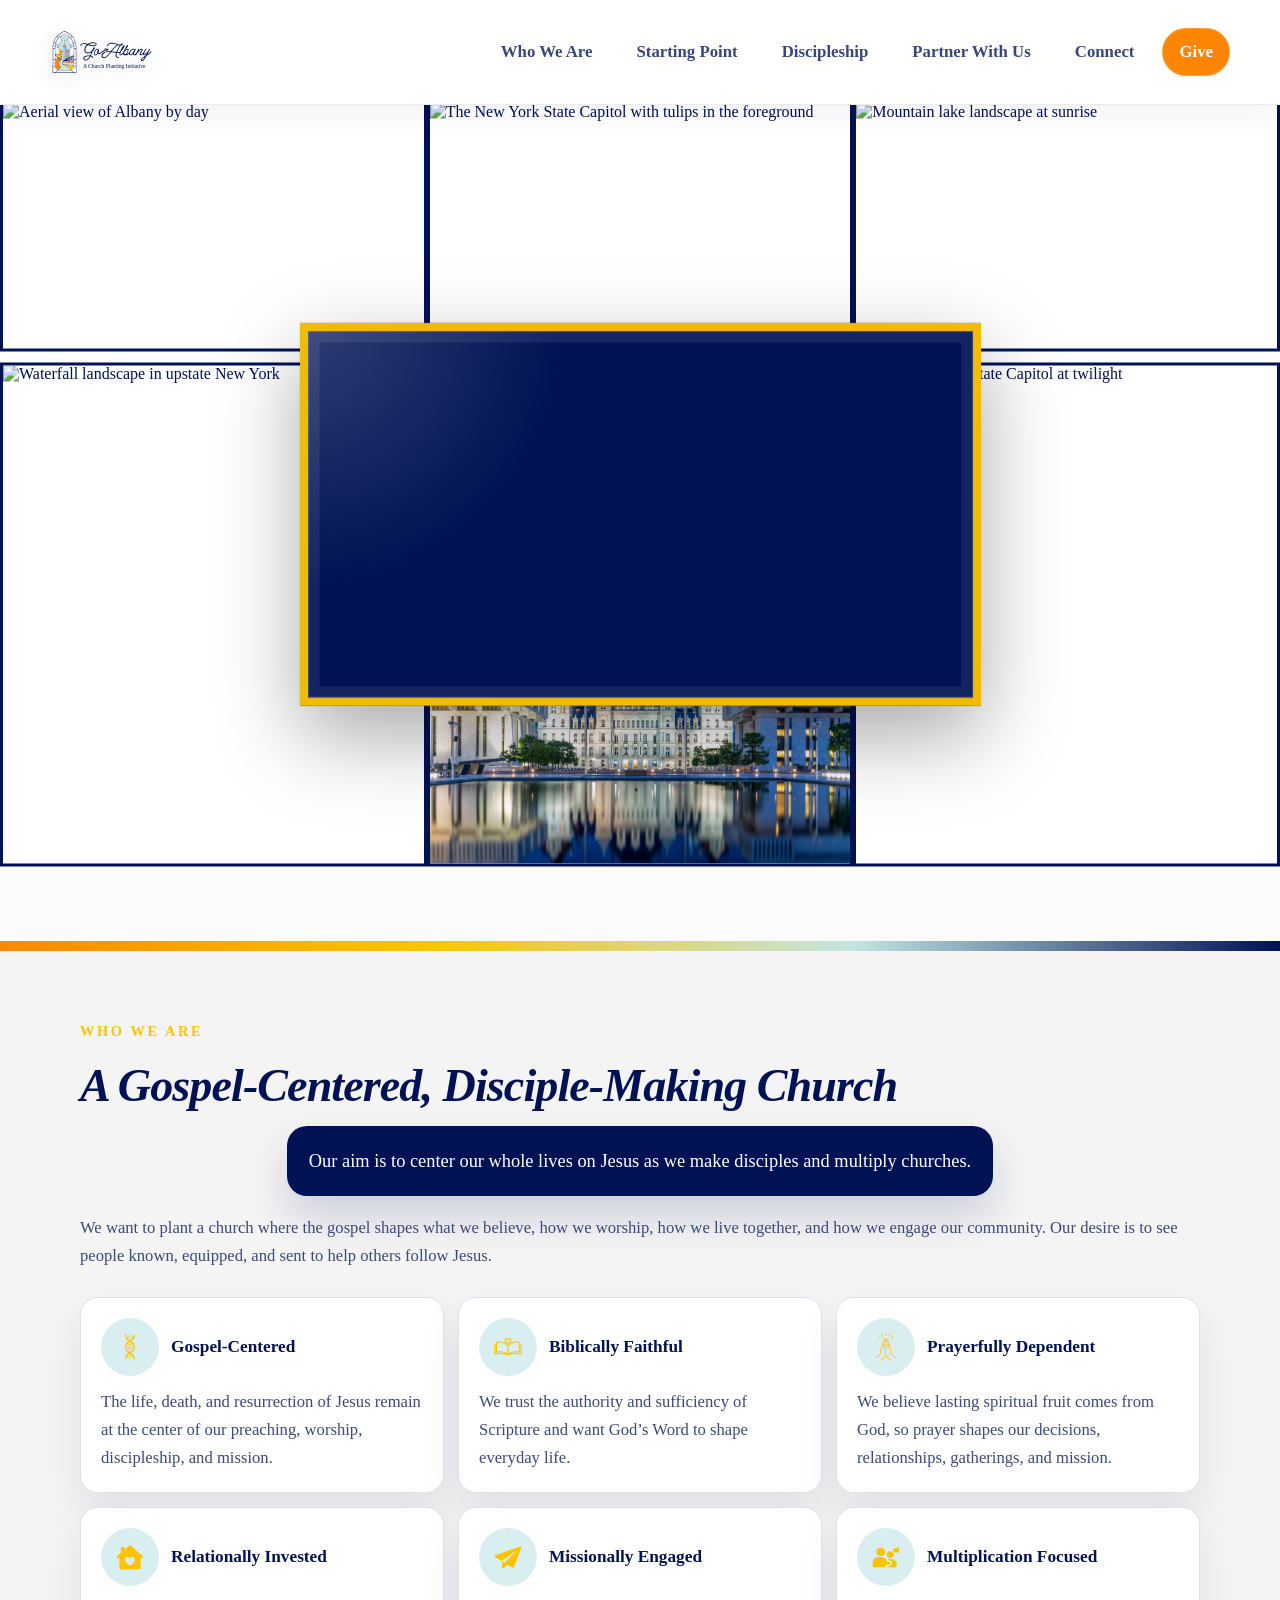
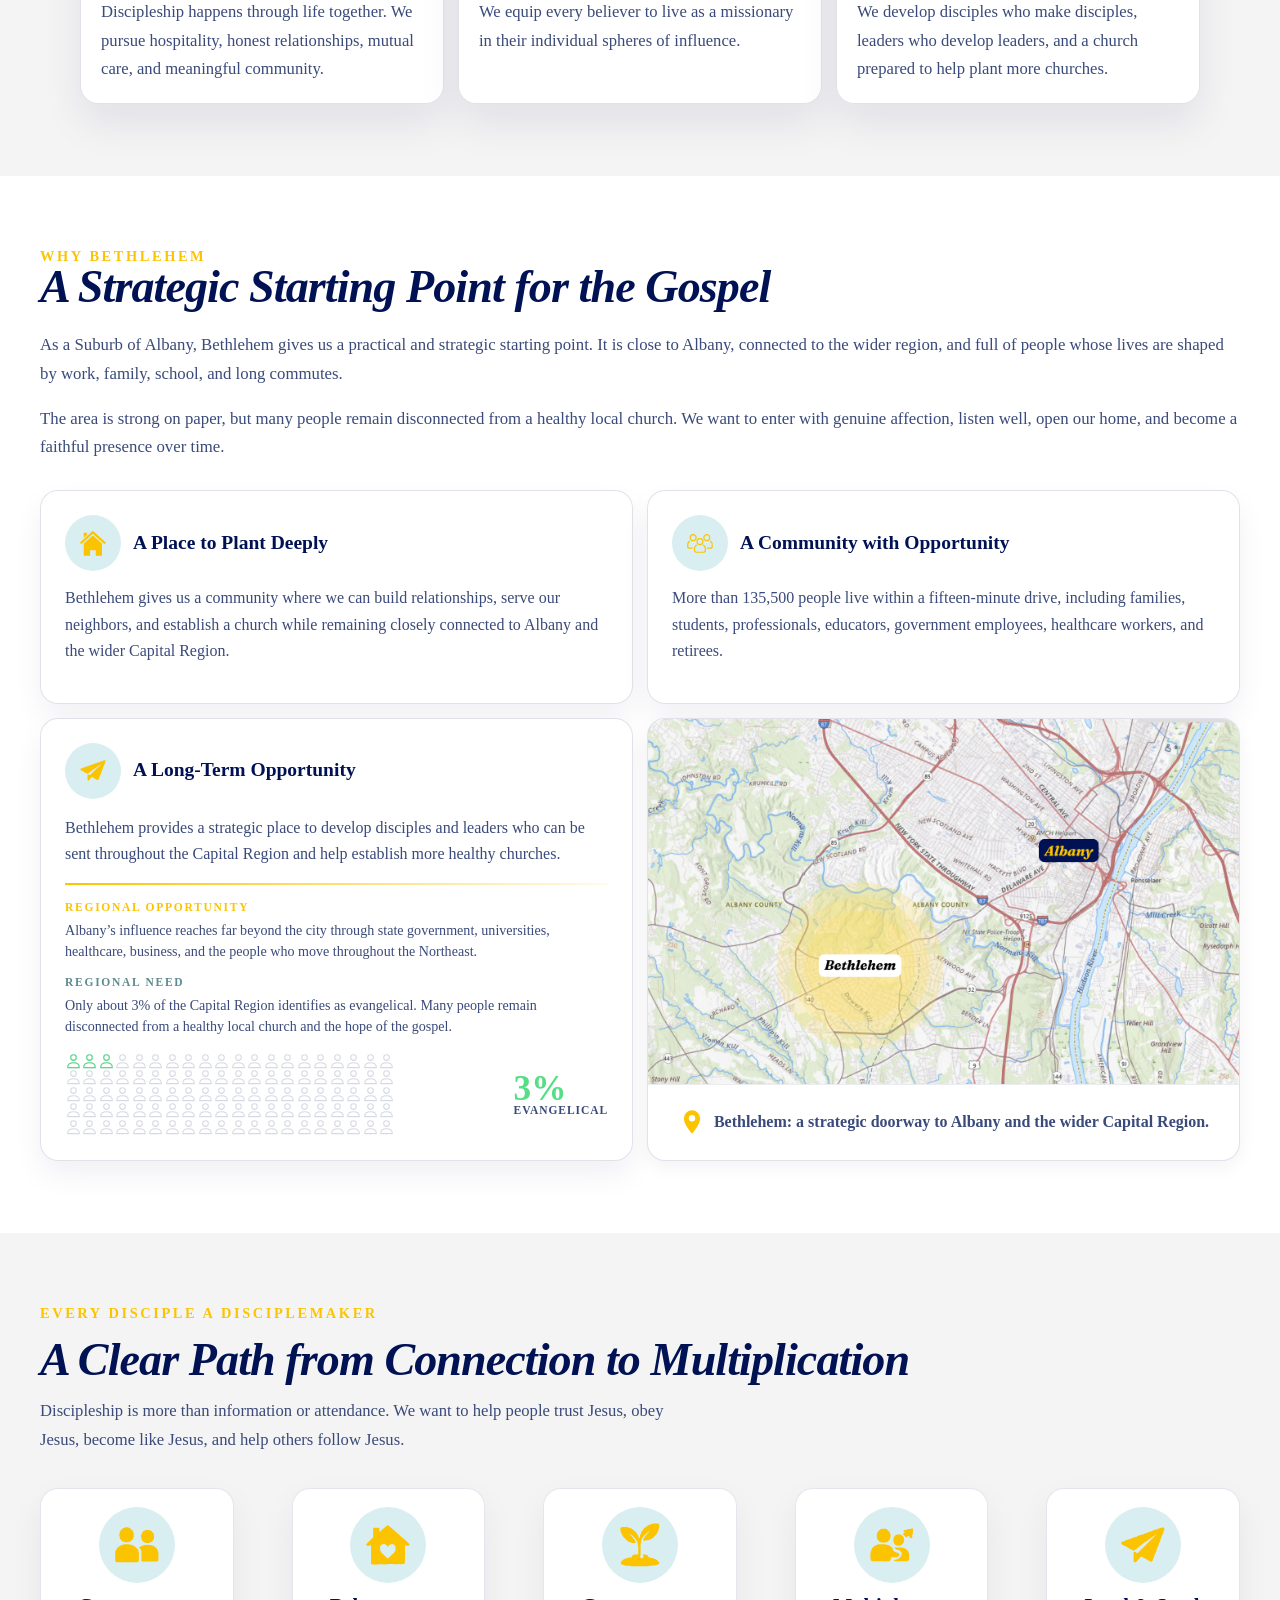
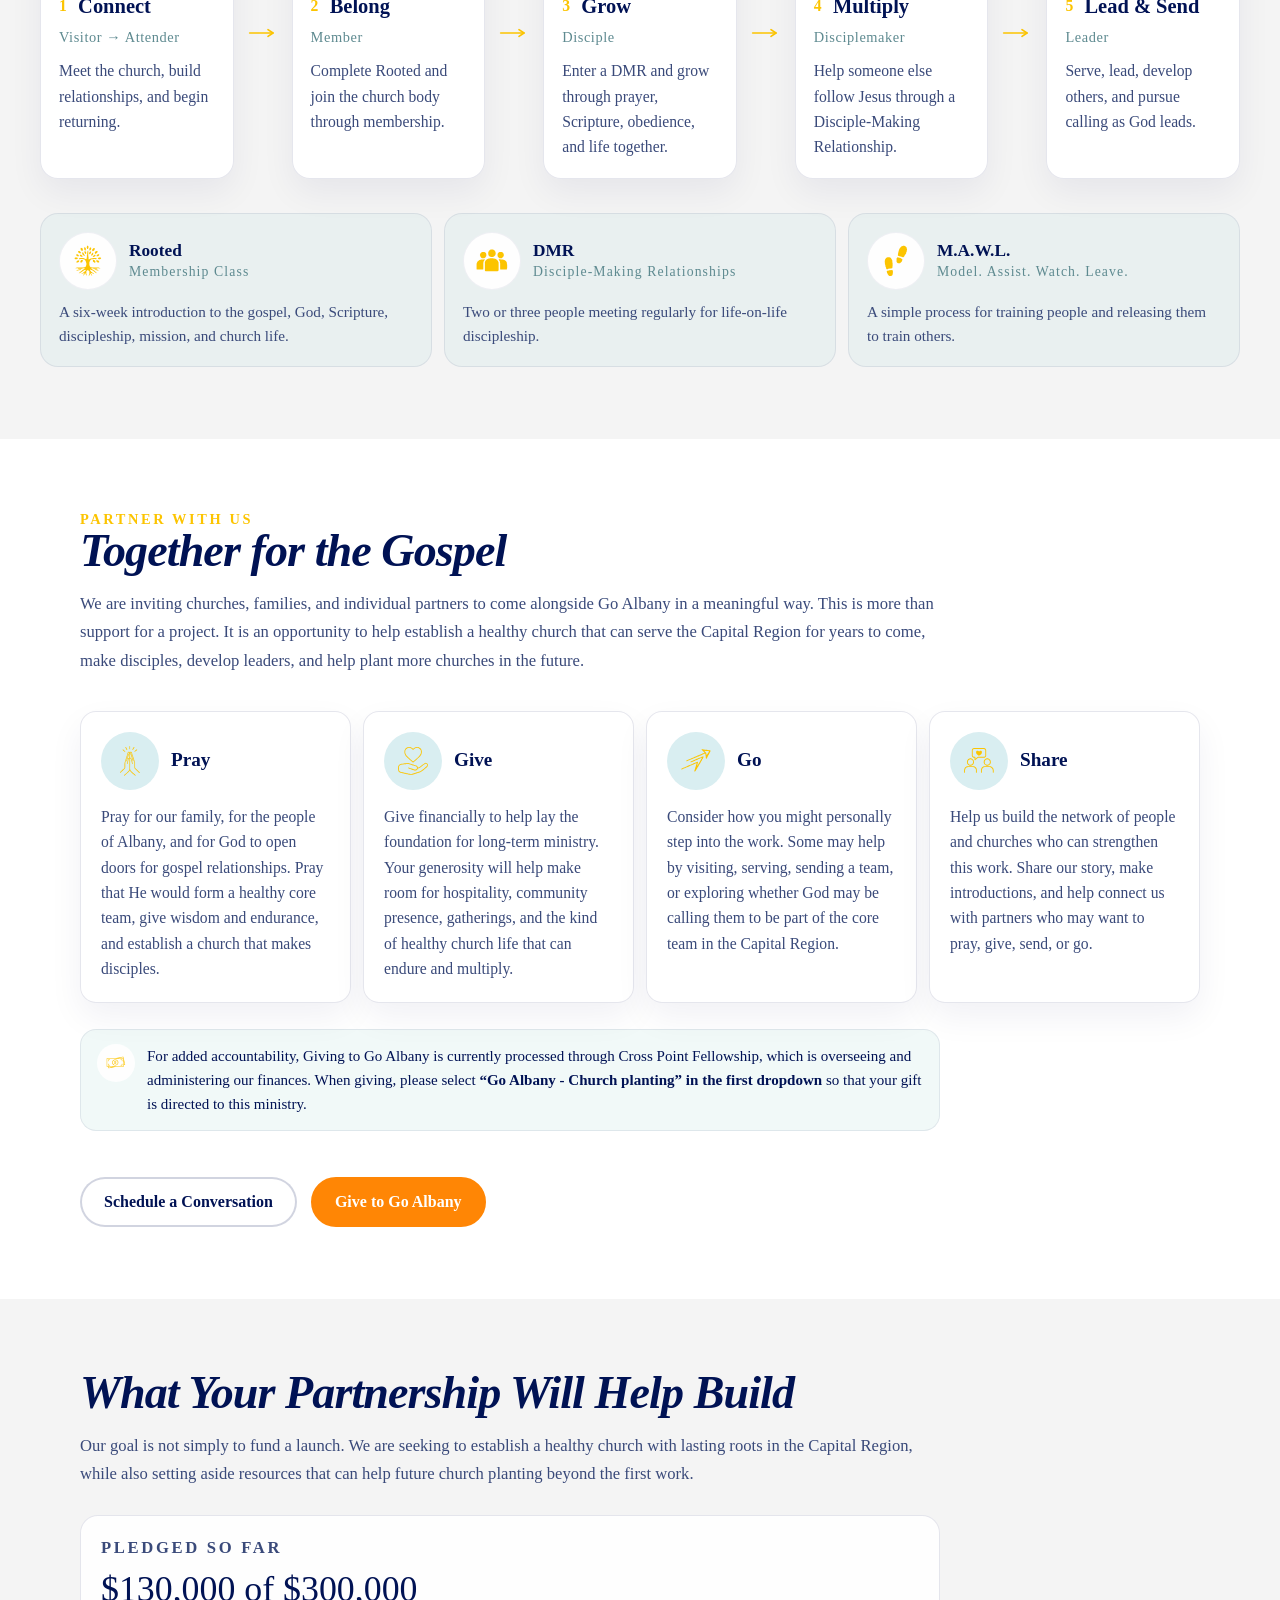
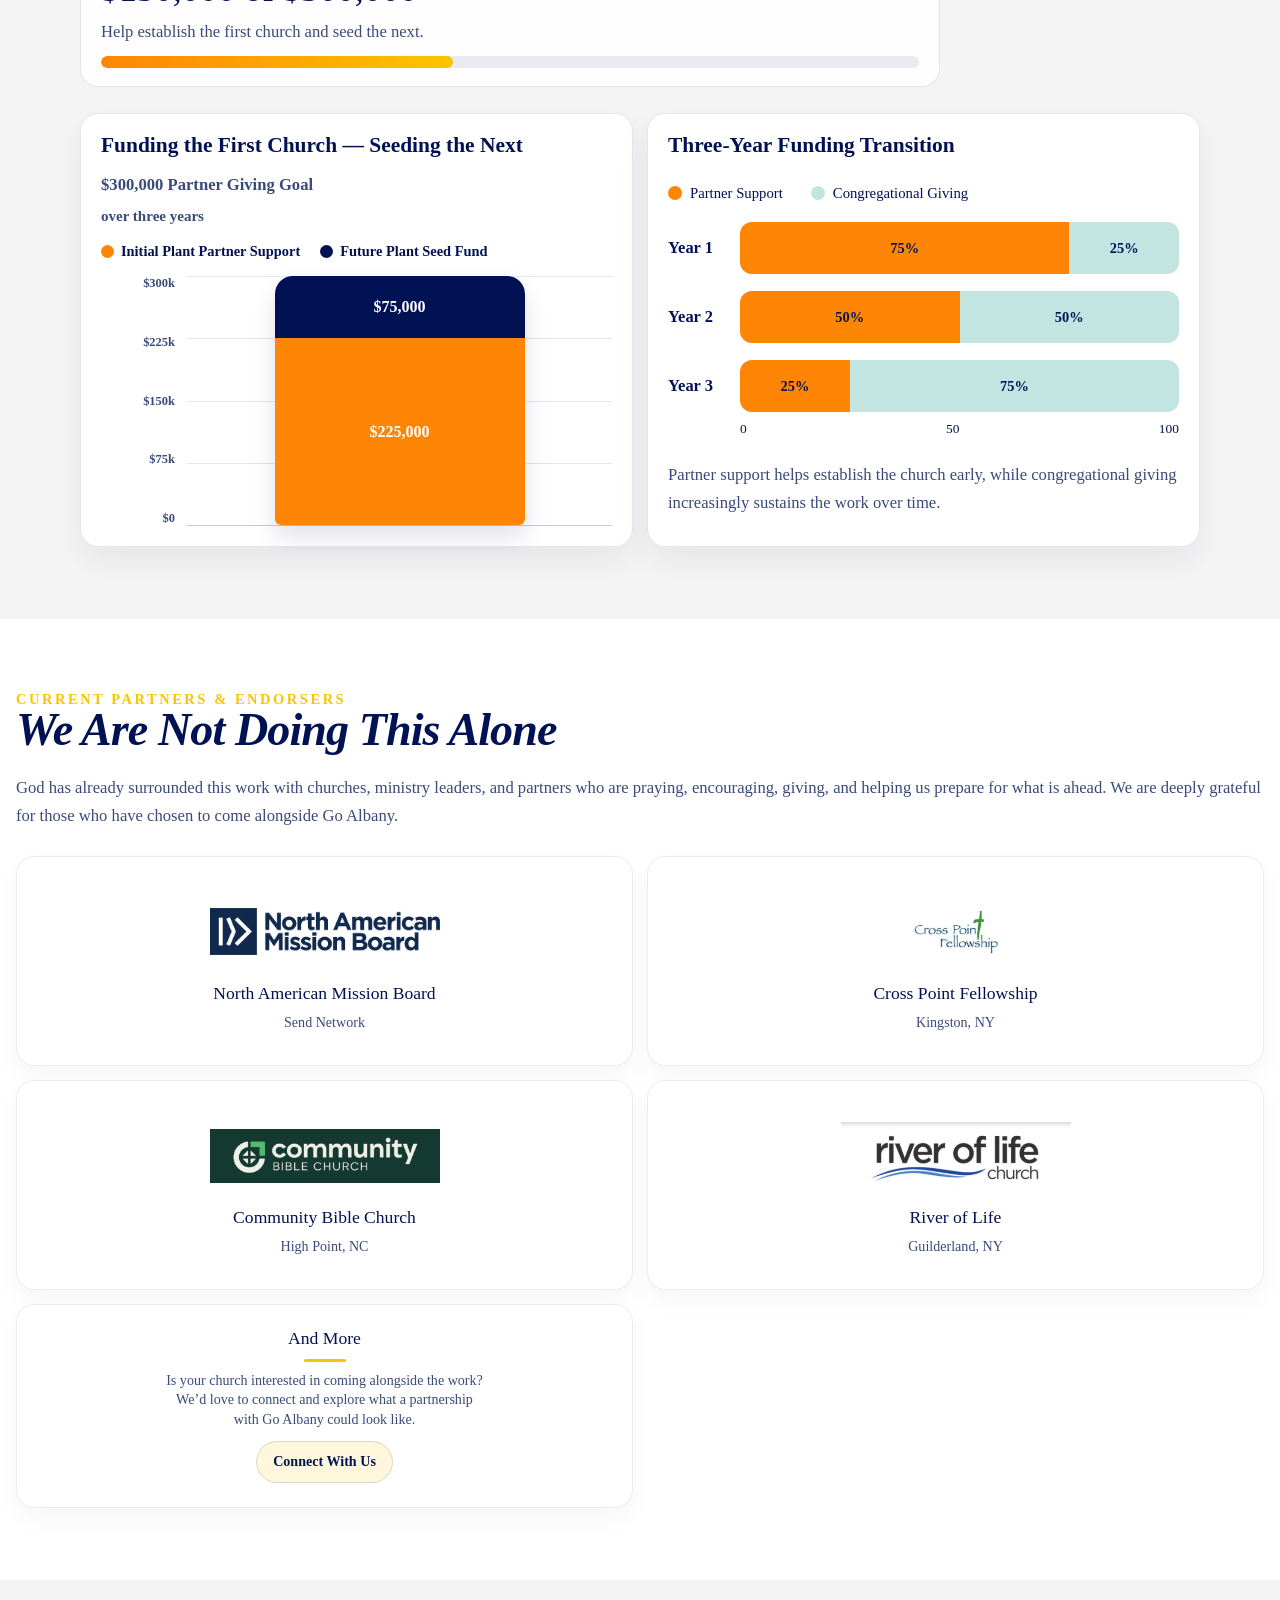
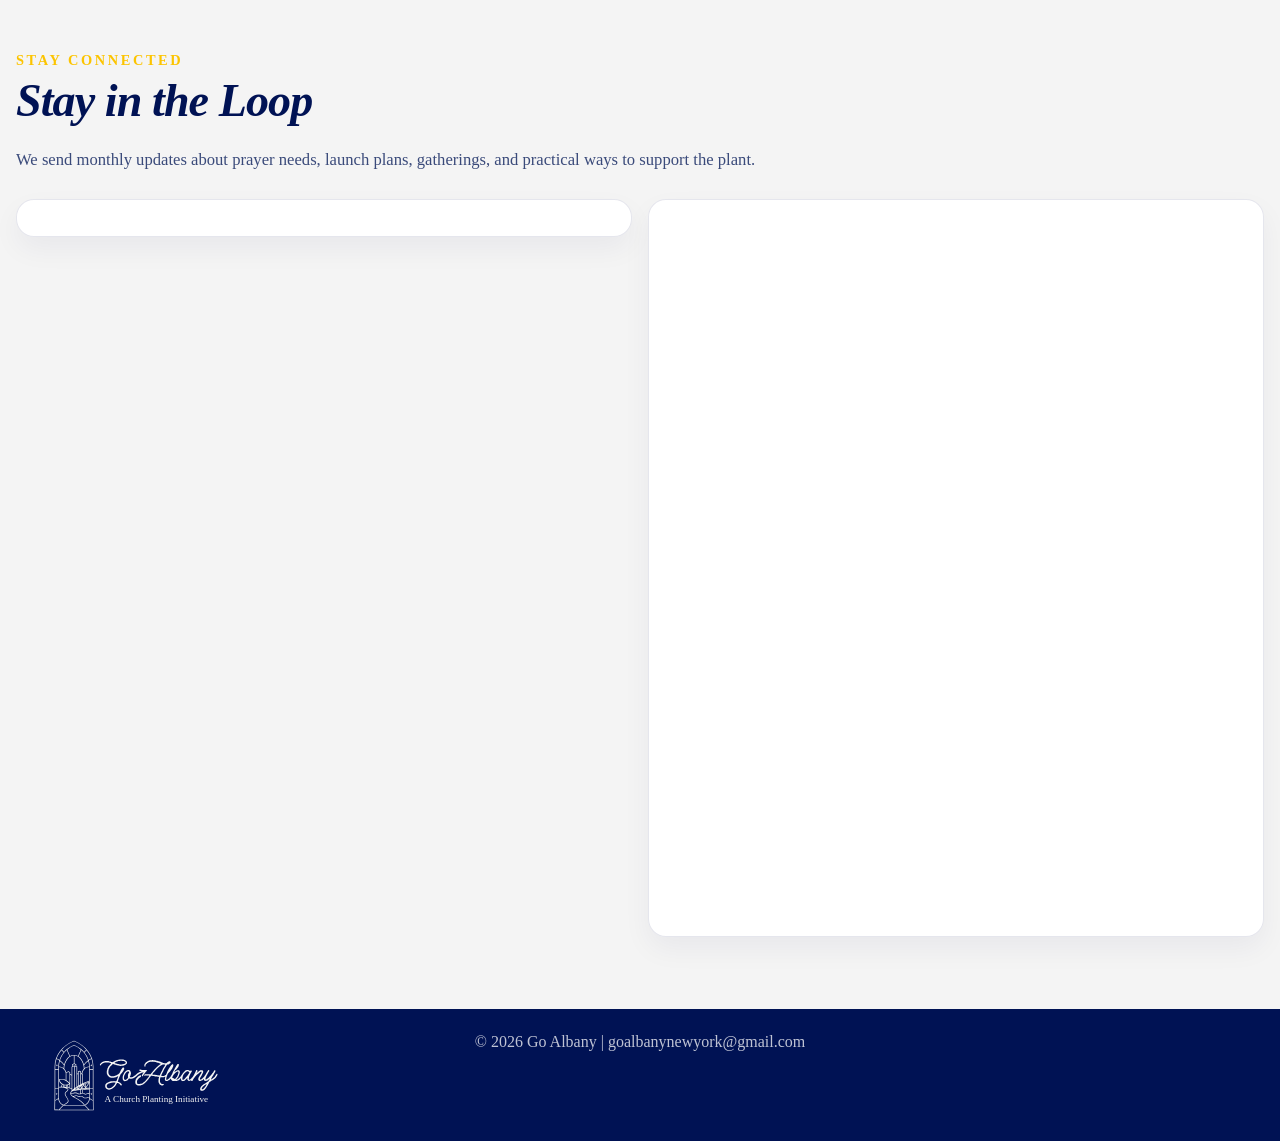
==== index.html @ d01f8f6c "Add white Go Albany logo to footer" ====
<!doctype html>
<html lang="en">
  <head>
    <meta charset="utf-8">
    <meta name="viewport" content="width=device-width, initial-scale=1">
    <title>Go Albany</title>
    <link rel="icon" type="image/svg+xml" href="assets/Stained_Glass_Icon_Color.svg">
    <link rel="apple-touch-icon" href="assets/Stained_Glass_Icon_Color.svg">
    <style>
      :root {
        font-family: "Quincy CF", "quincy-cf", "Fraunces";
        background: #f4f4f4;
        color: #001254;
        --ink: #001254;
        --charcoal: #c3e5e2;
        --ivory: #ffffff;
        --parchment: #f4f4f4;
        --sand: #c3e5e2;
        --gold: #fcc400;
        --olive: #c3e5e2;
        --river: #c3e5e2;
        --terracotta: #ff8605;
        --text: #001254;
        --muted: #3a4a7a;
        --line: rgba(0, 18, 84, 0.12);
        --font-body: "Quincy CF", "quincy-cf", "Fraunces";
        --font-display: "Fraunces", "Quincy CF", "quincy-cf";
        --font-script-primary: "Espiritu Script", "espiritu", "Jimmy Script", "Quincy CF", "quincy-cf";
        --font-script-secondary: "Jimmy Script", "Espiritu Script", "espiritu", "Quincy CF", "quincy-cf";
        --section-heading-size: clamp(2.1rem, 3.6vw, 3.6rem);
      }

      * {
        box-sizing: border-box;
      }

      button,
      input,
      select,
      textarea {
        font: inherit;
      }

      html {
        scroll-behavior: smooth;
      }

      body {
        margin: 0;
        font-family: var(--font-body);
        background:
          radial-gradient(circle at top left, rgba(195, 229, 226, 0.16), transparent 28%),
          radial-gradient(circle at top right, rgba(252, 196, 0, 0.08), transparent 24%),
          #ffffff;
        color: var(--text);
        transition: background 220ms ease;
      }

      body.hero-dark {
        background:
          radial-gradient(circle at top left, rgba(195, 229, 226, 0.16), transparent 28%),
          radial-gradient(circle at top right, rgba(252, 196, 0, 0.08), transparent 24%),
          #ffffff;
      }

      header {
        position: sticky;
        top: 0;
        z-index: 10;
        border-bottom: 1px solid rgba(0, 18, 84, 0.08);
        background: rgba(255, 255, 255, 0.92);
        backdrop-filter: blur(16px);
        box-shadow: 0 8px 30px rgba(0, 18, 84, 0.06);
      }

      nav {
        width: min(1180px, calc(100% - 32px));
        min-height: 96px;
        margin: 0 auto;
        display: flex;
        align-items: center;
        justify-content: space-between;
        gap: 32px;
      }

      .brand {
        display: inline-flex;
        align-items: center;
        gap: 0;
        color: var(--ink);
        font-weight: 900;
        text-decoration: none;
      }

      .brand img {
        width: 104px;
        height: 104px;
        object-fit: contain;
        filter: drop-shadow(0 6px 12px rgba(0, 18, 84, 0.12));
      }

      .brand span {
        font-family: var(--font-body);
        font-size: 1.1rem;
        letter-spacing: 0.02em;
      }

      .nav-links {
        font-family: var(--font-body);
        display: flex;
        align-items: center;
        gap: 12px;
        font-size: 1.05rem;
        font-weight: 800;
      }

      .nav-links a {
        min-height: 48px;
        display: inline-flex;
        align-items: center;
        padding: 0 16px;
        border-radius: 999px;
        color: rgba(0, 18, 84, 0.78);
        text-decoration: none;
      }

      .nav-links a:hover {
        background: rgba(195, 229, 226, 0.55);
        color: var(--ink);
      }

      .nav-toggle {
        display: none;
      }

      .nav-cta {
        background: var(--terracotta);
        color: #ffffff !important;
        border: 1px solid rgba(255, 255, 255, 0.18);
      }

      .nav-cta:hover {
        background: #e46f00;
        color: #ffffff;
      }

      main {
        width: 100%;
        overflow: hidden;
      }

      .hero {
        position: relative;
        min-height: auto;
        padding: 0;
        background:
          linear-gradient(180deg, #ffffff 0%, #fbfbfb 100%);
        color: var(--text);
      }

      .hero::after {
        content: "";
        position: absolute;
        inset: auto 0 0;
        height: 10px;
        background: linear-gradient(90deg, var(--terracotta), var(--gold), #c3e5e2, #001254);
      }

      .hero-layout {
        position: relative;
        width: min(1560px, 100%);
        margin: 0 auto;
        display: block;
        padding: 0;
      }

      .hero-scroll {
        position: relative;
        min-height: clamp(720px, 94vh, 980px);
        --hero-progress: 0;
        --video-scale: 1.04;
        --video-lift: 0px;
        --video-flow: 0px;
        --video-glow: 0.58;
      }

      .hero-stage {
        position: sticky;
        top: 0;
        width: 100%;
        min-height: clamp(680px, 84vh, 860px);
        aspect-ratio: 16 / 9;
        overflow: visible;
      }

      .media-float {
        position: absolute;
        overflow: hidden;
        background: #ffffff;
        border: 3px solid #001254;
        box-shadow: none;
        border-radius: 0;
        transform: translate3d(0, calc(var(--float-y, 0px) + (var(--hero-progress) * var(--float-pop, 0px))), 0);
        transition: transform 220ms ease-out, opacity 220ms ease-out;
      }

      .media-float img {
        display: block;
        width: 100%;
        height: 100%;
        object-fit: cover;
        object-position: center;
      }

      .media-float.placeholder-1 {
        top: 0;
        left: 0;
        width: 33.333%;
        height: 33.333%;
        --float-y: 0px;
        --float-pop: -8px;
      }

      .media-float.placeholder-2 {
        top: 0;
        left: 33.333%;
        width: 33.334%;
        height: 33.333%;
        --float-y: 0px;
        --float-pop: -8px;
      }

      .media-float.placeholder-3 {
        top: 0;
        right: 0;
        width: 33.333%;
        height: 33.333%;
        --float-y: 0px;
        --float-pop: -8px;
      }

      .media-float.placeholder-4 {
        top: 33.333%;
        left: 0;
        width: 33.333%;
        height: 66.667%;
        --float-y: 0px;
        --float-pop: 8px;
      }

      .media-float.placeholder-5 {
        position: absolute;
        top: 66.667%;
        left: 33.333%;
        width: 33.334%;
        height: 33.333%;
        --float-y: 0px;
        --float-pop: 8px;
      }

      .media-float.placeholder-6 {
        top: 33.333%;
        right: 0;
        width: 33.333%;
        height: 66.667%;
        --float-y: 0px;
        --float-pop: 8px;
      }

      .media-float.placeholder-7 {
        display: none;
      }

      .media-float.placeholder-8 {
        display: none;
      }

      .video-frame {
        position: absolute;
        top: 28%;
        left: 27%;
        overflow: hidden;
        width: 46%;
        aspect-ratio: 16 / 9;
        border: 7px solid rgba(252, 196, 0, 0.95);
        border-radius: 0;
        background:
          radial-gradient(circle at top left, rgba(255, 255, 255, 0.18), transparent 34%),
          #001254;
        box-shadow: 0 26px 68px rgba(0, 0, 0, 0.34);
        transform: translate3d(0, calc(var(--video-lift) + var(--video-flow)), 0) scale(var(--video-scale));
        transform-origin: center center;
        z-index: 4;
      }

      .video-caption {
        position: absolute;
        top: 18px;
        left: 18px;
        z-index: 2;
        display: inline-flex;
        align-items: center;
        gap: 10px;
        padding: 10px 14px;
        border-radius: 0;
        background: rgba(255, 255, 255, 0.12);
        color: rgba(255, 255, 255, 0.92);
        font-size: 0.72rem;
        font-weight: 800;
        letter-spacing: 0.16em;
        text-transform: uppercase;
        backdrop-filter: blur(10px);
      }

      .video-caption::before {
        content: "";
        width: 10px;
        height: 10px;
        border-radius: 50%;
        background: var(--gold);
        box-shadow: 0 0 0 6px rgba(252, 196, 0, 0.18);
      }

      .video-frame::before {
        content: "";
        position: absolute;
        inset: 0;
        z-index: 1;
        pointer-events: none;
        border: 10px solid rgba(255, 255, 255, 0.08);
        border-radius: inherit;
      }

      .video-frame::after {
        content: "";
        position: absolute;
        inset: 0;
        pointer-events: none;
        border-radius: inherit;
        box-shadow: 0 0 0 1px rgba(255, 255, 255, 0.16) inset, 0 22px 40px rgba(0, 18, 84, 0.12);
        opacity: var(--video-glow);
      }

      .video-frame iframe {
        position: absolute;
        inset: 0;
        width: 100%;
        height: 100%;
        border: 0;
      }

      .panel-card {
        padding: 22px;
        border: 1px solid rgba(0, 18, 84, 0.12);
        border-radius: 18px;
        background: rgba(255, 255, 255, 0.88);
        box-shadow: 0 22px 52px rgba(0, 18, 84, 0.08);
      }

      .panel-label {
        margin: 0 0 10px;
        font-family: var(--font-script-secondary);
        color: var(--terracotta);
        font-size: 1.35rem;
        font-weight: 400;
        letter-spacing: 0;
        text-transform: none;
      }

      .panel-card h3 {
        margin: 0 0 10px;
        color: var(--ink);
        font-family: var(--font-display);
        font-size: 1.65rem;
        line-height: 1.05;
      }

      .panel-card p {
        margin: 0;
        color: var(--muted);
        line-height: 1.65;
      }

      .panel-grid {
        display: grid;
        grid-template-columns: repeat(3, minmax(0, 1fr));
        gap: 12px;
      }

      .stat-card {
        padding: 16px;
        border: 1px solid rgba(0, 18, 84, 0.1);
        border-radius: 14px;
        background: linear-gradient(180deg, rgba(255, 255, 255, 0.96), rgba(195, 229, 226, 0.25));
      }

      .stat-card strong {
        display: block;
        margin-bottom: 8px;
        font-family: var(--font-display);
        color: var(--ink);
        font-size: 1.6rem;
        line-height: 1;
      }

      .stat-card span {
        color: var(--muted);
        font-size: 0.92rem;
        line-height: 1.45;
      }

      .eyebrow {
        margin: 0 0 18px;
        font-family: var(--font-script-primary);
        color: var(--terracotta);
        font-size: 1.45rem;
        font-weight: 400;
        letter-spacing: 0;
        text-transform: none;
      }

      h1,
      h2 {
        font-family: var(--font-display);
      }

      h1 {
        margin: 0;
        color: var(--ink);
        font-size: clamp(3.5rem, 9vw, 7.5rem);
        line-height: 0.9;
        letter-spacing: 0;
      }

      .hero-logo {
        line-height: 0;
      }

      .hero-logo img {
        display: block;
        width: min(680px, 100%);
        height: auto;
      }

      .hero p {
        max-width: 610px;
        margin: 22px 0 0;
        color: var(--muted);
        font-size: clamp(1.08rem, 1.6vw, 1.28rem);
        line-height: 1.6;
      }

      .actions {
        display: flex;
        flex-wrap: wrap;
        gap: 14px;
        margin-top: 28px;
      }

      .button {
        font-family: var(--font-body);
        min-height: 50px;
        display: inline-flex;
        align-items: center;
        justify-content: center;
        padding: 0 22px;
        border: 2px solid var(--terracotta);
        border-radius: 999px;
        background: var(--terracotta);
        color: #ffffff;
        font-weight: 900;
        text-decoration: none;
        transition: transform 160ms ease, background 160ms ease, border-color 160ms ease;
      }

      .button:hover {
        transform: translateY(-1px);
        background: #e07500;
        border-color: #e07500;
      }

      .button.secondary {
        border-color: rgba(0, 18, 84, 0.18);
        background: rgba(255, 255, 255, 0.85);
        color: var(--ink);
      }

      .button.secondary:hover {
        background: #ffffff;
        border-color: rgba(0, 18, 84, 0.28);
      }

      section {
        padding: 72px 0;
      }

      .section-grid {
        width: min(1120px, calc(100% - 32px));
        margin: 0 auto;
        display: grid;
        grid-template-columns: 1fr;
        gap: 44px;
        align-items: start;
      }

      #who-we-are {
        background: var(--parchment);
      }

      #bethlehem {
        background: var(--ivory);
      }

      #discipleship {
        background: var(--parchment);
      }

      #who-we-are .section-grid {
        gap: 24px;
      }

      .who-label,
      .bethlehem-label,
      .newsletter-label,
      .support-label,
      .partners-label,
      .discipleship-label {
        margin: 0;
        color: var(--gold);
        font-family: var(--font-body);
        font-size: 0.9rem;
        font-weight: 800;
        line-height: 1.2;
        letter-spacing: 0.18em;
        text-transform: uppercase;
      }

      .who-content {
        gap: 20px;
      }

      .who-title {
        white-space: normal;
      }

      .who-mission {
        justify-self: center;
        width: fit-content;
        max-width: 100%;
        margin: 0;
        padding: 20px 22px;
        border-radius: 20px;
        background: #001254;
        color: #ffffff;
        font-size: 1.15rem;
        line-height: 1.65;
        text-align: center;
        box-shadow: 0 20px 40px rgba(0, 18, 84, 0.16);
      }

      .who-lead {
        margin: 0;
        color: var(--muted);
        font-size: 1.02rem;
        line-height: 1.72;
      }

      .dna-grid {
        display: grid;
        grid-template-columns: repeat(3, minmax(0, 1fr));
        gap: 14px;
        margin-top: 8px;
      }

      .dna-card {
        display: grid;
        gap: 12px;
        align-content: start;
        padding: 20px;
        border-radius: 18px;
        border: 1px solid rgba(0, 18, 84, 0.12);
        background: rgba(255, 255, 255, 0.98);
        box-shadow: 0 20px 42px rgba(0, 18, 84, 0.08);
      }

      .dna-card-heading {
        display: flex;
        align-items: center;
        gap: 12px;
      }

      .dna-icon {
        flex: 0 0 58px;
        width: 58px;
        height: 58px;
        display: grid;
        place-items: center;
        border-radius: 50%;
        background: #d9eef1;
      }

      .dna-icon img {
        width: 30px;
        height: 30px;
        object-fit: contain;
        display: block;
      }

      .dna-card strong {
        color: var(--ink);
        font-family: var(--font-display);
        font-size: 1.08rem;
        line-height: 1.15;
      }

      .dna-card p {
        margin: 0;
        color: var(--muted);
        font-size: 0.98rem;
        line-height: 1.62;
      }

      .bethlehem-shell {
        width: min(1200px, calc(100% - 32px));
        margin: 0 auto;
        display: grid;
        gap: 28px;
      }

      .bethlehem-top {
        display: grid;
        grid-template-columns: 1fr;
        gap: 18px;
        align-items: start;
      }

      .bethlehem-intro {
        display: grid;
        gap: 16px;
        padding-top: 4px;
      }

      .bethlehem-intro p {
        margin: 0;
        color: var(--muted);
        font-size: 1.05rem;
        line-height: 1.72;
      }

      .bethlehem-bottom {
        display: grid;
        grid-template-columns: repeat(2, minmax(0, 1fr));
        gap: 14px;
        align-items: stretch;
      }

      .bethlehem-card,
      .bethlehem-image {
        min-height: 320px;
        border-radius: 18px;
        border: 1px solid rgba(0, 18, 84, 0.12);
        background: rgba(255, 255, 255, 0.96);
        box-shadow: 0 14px 30px rgba(0, 18, 84, 0.06);
      }

      .bethlehem-card {
        min-height: 0;
        display: grid;
        grid-template-rows: auto auto 1fr;
        gap: 14px;
        align-content: stretch;
        padding: 24px;
      }

      .bethlehem-card-heading {
        display: flex;
        align-items: center;
        gap: 12px;
      }

      .bethlehem-card h3 {
        margin: 0;
        color: var(--ink);
        font-family: var(--font-display);
        font-size: 1.22rem;
        line-height: 1.15;
      }

      .bethlehem-card p {
        margin: 0;
        color: var(--muted);
        font-size: 1rem;
        line-height: 1.65;
      }

      .bethlehem-long-term {
        grid-template-rows: auto auto auto;
        gap: 16px;
      }

      .bethlehem-long-term-divider {
        width: 100%;
        height: 2px;
        background: linear-gradient(90deg, var(--gold), rgba(252, 196, 0, 0.08));
      }

      .bethlehem-supporting-info {
        display: grid;
        gap: 14px;
      }

      .bethlehem-info-block {
        display: grid;
        gap: 5px;
      }

      .bethlehem-info-label {
        margin: 0;
        color: var(--gold);
        font-size: 0.72rem;
        font-weight: 900;
        line-height: 1.2;
        letter-spacing: 0.15em;
        text-transform: uppercase;
      }

      .bethlehem-info-label.need {
        color: #5e8a90;
      }

      .bethlehem-long-term .bethlehem-info-copy {
        color: var(--muted);
        font-size: 0.88rem;
        line-height: 1.5;
      }

      .evangelical-visual {
        display: grid;
        grid-template-columns: minmax(0, 1fr) auto;
        align-items: center;
        gap: 14px;
        padding-top: 2px;
      }

      .people-pictogram {
        position: relative;
        width: 100%;
        max-width: 330px;
        aspect-ratio: 4 / 1;
      }

      .people-pictogram::before,
      .people-pictogram-highlight {
        position: absolute;
        inset: 0;
        content: "";
        -webkit-mask-image: url("assets/icons/user_icon.svg");
        mask-image: url("assets/icons/user_icon.svg");
        -webkit-mask-size: 5% 20%;
        mask-size: 5% 20%;
        -webkit-mask-repeat: repeat;
        mask-repeat: repeat;
      }

      .people-pictogram::before {
        background: rgba(0, 18, 84, 0.16);
      }

      .people-pictogram-highlight {
        right: auto;
        width: 15%;
        height: 20%;
        background: #55de85;
        -webkit-mask-size: 33.333% 100%;
        mask-size: 33.333% 100%;
      }

      .evangelical-stat {
        display: grid;
        justify-items: start;
        min-width: 66px;
      }

      .evangelical-stat strong {
        color: #55de85;
        font-family: var(--font-display);
        font-size: 2.2rem;
        line-height: 0.9;
      }

      .evangelical-stat span {
        color: var(--muted);
        font-size: 0.72rem;
        font-weight: 800;
        letter-spacing: 0.08em;
        text-transform: uppercase;
      }

      .bethlehem-icon-wrap {
        flex: 0 0 56px;
        width: 56px;
        height: 56px;
        display: grid;
        place-items: center;
        border-radius: 50%;
        background: #d9eef1;
      }

      .bethlehem-icon-wrap img {
        width: 28px;
        height: 28px;
        object-fit: contain;
        display: block;
      }

      .bethlehem-image {
        position: relative;
        min-height: 0;
        margin: 0;
        overflow: hidden;
        display: block;
        border: 1px solid rgba(0, 18, 84, 0.12);
        border-radius: 18px;
        background: #ffffff;
        box-shadow: 0 6px 18px rgba(0, 18, 84, 0.05);
      }

      .bethlehem-map-visual {
        position: relative;
        min-height: 320px;
        height: 100%;
        overflow: hidden;
      }

      .bethlehem-map-visual img {
        display: block;
        width: 100%;
        height: 100%;
        object-fit: cover;
        object-position: center center;
      }

      .bethlehem-map-caption {
        display: flex;
        position: absolute;
        right: 0;
        bottom: 0;
        left: 0;
        align-items: center;
        justify-content: center;
        gap: 8px;
        margin: 0;
        min-height: 76px;
        padding: 16px 22px;
        border-top: 1px solid rgba(0, 18, 84, 0.08);
        background: #ffffff;
        color: var(--muted);
        font-size: 1rem;
        font-weight: 700;
        line-height: 1.4;
        text-align: center;
      }

      .bethlehem-map-caption svg {
        flex: 0 0 28px;
        width: 28px;
        height: 28px;
        fill: var(--gold);
      }

      #newsletter {
        background: var(--parchment);
        color: var(--text);
      }

      h2 {
        position: relative;
        margin: 0;
        color: var(--ink);
        font-size: var(--section-heading-size);
        font-style: italic;
        font-weight: 800;
        line-height: 0.94;
        letter-spacing: -0.02em;
      }

      #newsletter h2 {
        color: var(--ink);
      }

      .section-copy {
        display: grid;
        gap: 18px;
      }

      .section-copy p {
        margin: 0;
        color: var(--muted);
        font-size: 1.04rem;
        line-height: 1.7;
      }

      #newsletter .section-copy p {
        color: var(--muted);
      }

      .newsletter-shell {
        width: min(1280px, calc(100% - 32px));
        margin: 0 auto;
        display: grid;
        gap: 24px;
      }

      .newsletter-top {
        display: grid;
        grid-template-columns: 1fr;
        gap: 18px;
        align-items: start;
      }

      .newsletter-header {
        display: grid;
        gap: 10px;
        align-content: start;
      }

      .newsletter-intro {
        padding-top: 6px;
      }

      .newsletter-forms {
        display: grid;
        grid-template-columns: minmax(0, 1fr) minmax(0, 1fr);
        gap: 16px;
        align-items: start;
      }

      .newsletter-panel {
        min-width: 0;
        padding: 18px;
        border: 1px solid rgba(0, 18, 84, 0.1);
        border-radius: 18px;
        background: rgba(255, 255, 255, 0.96);
        box-shadow: 0 12px 28px rgba(0, 18, 84, 0.05);
      }

      .newsletter-panel .ctct-inline-form,
      .newsletter-panel .calendly-inline-widget {
        width: 100%;
      }

      #launch-point {
        background: var(--parchment);
      }

      .support-shell {
        width: min(1120px, calc(100% - 32px));
        margin: 0 auto;
        display: grid;
        gap: 28px;
      }

      .support-top {
        display: grid;
        grid-template-columns: 1fr;
        gap: 18px;
        align-items: start;
      }

      #launch-point .section-grid {
        gap: 28px;
      }

      .support-intro,
      .funding-intro {
        max-width: 860px;
      }

      .support-list {
        display: grid;
        grid-template-columns: repeat(4, minmax(0, 1fr));
        gap: 12px;
        margin: 8px 0 0;
        padding: 0;
        list-style: none;
      }

      .support-list li {
        display: grid;
        align-content: start;
        gap: 14px;
        padding: 20px;
        border: 1px solid rgba(0, 18, 84, 0.1);
        border-radius: 16px;
        background: rgba(255, 255, 255, 0.92);
        color: var(--text);
        line-height: 1.55;
        box-shadow: 0 14px 34px rgba(0, 18, 84, 0.06);
      }

      .support-card-icon {
        flex: 0 0 58px;
        width: 58px;
        height: 58px;
        display: grid;
        place-items: center;
        border-radius: 50%;
        background: #d9eef1;
      }

      .support-card-icon img {
        width: 32px;
        height: 32px;
        display: block;
        object-fit: contain;
      }

      .support-list h3 {
        margin: 0;
        color: var(--ink);
        font-family: var(--font-display);
        font-size: 1.2rem;
        line-height: 1.08;
      }

      .support-list p {
        margin: 0;
        color: var(--muted);
        font-size: 0.98rem;
        line-height: 1.62;
      }

      .support-card-header {
        display: flex;
        align-items: center;
        gap: 12px;
      }

      .funding-progress {
        display: grid;
        gap: 10px;
        max-width: 860px;
        margin-top: 8px;
        padding: 18px 20px;
        border-radius: 18px;
        border: 1px solid rgba(0, 18, 84, 0.1);
        background: rgba(255, 255, 255, 0.9);
      }

      .funding-progress-label {
        margin: 0;
        color: var(--terracotta);
        font-size: 0.88rem;
        font-weight: 800;
        letter-spacing: 0.16em;
        text-transform: uppercase;
      }

      .funding-progress-main {
        color: var(--ink);
        font-family: var(--font-display);
        font-size: clamp(1.7rem, 2.8vw, 2.4rem);
        line-height: 1;
      }

      .funding-progress-sub {
        margin: 0;
        color: var(--muted);
        font-size: 0.98rem;
        line-height: 1.55;
      }

      .funding-progress-bar {
        width: 100%;
        height: 12px;
        border-radius: 999px;
        overflow: hidden;
        background: rgba(0, 18, 84, 0.08);
      }

      .funding-progress-bar span {
        display: block;
        width: var(--funding-progress, 62%);
        height: 100%;
        border-radius: inherit;
        background: linear-gradient(90deg, var(--terracotta), var(--gold));
      }

      .funding-charts {
        display: grid;
        grid-template-columns: repeat(2, minmax(0, 1fr));
        gap: 14px;
        margin-top: 8px;
      }

      .funding-chart {
        display: grid;
        gap: 14px;
        padding: 20px;
        border-radius: 18px;
        border: 1px solid rgba(0, 18, 84, 0.1);
        background: rgba(255, 255, 255, 0.94);
        box-shadow: 0 14px 34px rgba(0, 18, 84, 0.06);
      }

      .funding-chart h3 {
        margin: 0;
        color: var(--ink);
        font-family: var(--font-display);
        font-size: 1.34rem;
        line-height: 1.08;
      }

      .funding-chart ul {
        display: grid;
        gap: 10px;
        margin: 0;
        padding: 0;
        list-style: none;
      }

      .funding-chart li {
        display: grid;
        gap: 4px;
        padding: 12px 14px;
        border-radius: 14px;
        background: rgba(195, 229, 226, 0.24);
        color: var(--muted);
        line-height: 1.45;
      }

      .funding-goal-chart {
        align-content: start;
      }

      .funding-goal-total {
        margin: 0;
        color: var(--ink);
        font-family: var(--font-display);
        font-size: clamp(1.55rem, 2.4vw, 2rem);
        font-weight: 800;
        line-height: 1.08;
      }

      .funding-goal-total span {
        display: block;
        margin-top: 4px;
        color: var(--muted);
        font-family: var(--font-body);
        font-size: 0.94rem;
        font-weight: 700;
      }

      .funding-goal-legend {
        display: flex;
        align-items: center;
        flex-wrap: wrap;
        gap: 8px 20px;
        color: var(--ink);
        font-size: 0.9rem;
        font-weight: 700;
      }

      .funding-goal-legend span {
        display: inline-flex;
        align-items: center;
        gap: 7px;
      }

      .funding-goal-legend i {
        width: 13px;
        height: 13px;
        border-radius: 50%;
      }

      .funding-goal-legend .initial-key {
        background: var(--terracotta);
      }

      .funding-goal-legend .seed-key {
        background: var(--ink);
      }

      .funding-goal-plot {
        display: grid;
        grid-template-columns: 74px minmax(0, 1fr);
        gap: 12px;
        height: 250px;
        margin-top: 2px;
      }

      .funding-goal-axis {
        display: flex;
        flex-direction: column;
        align-items: flex-end;
        justify-content: space-between;
        color: var(--muted);
        font-size: 0.78rem;
        font-weight: 700;
      }

      .funding-goal-stack-area {
        display: flex;
        align-items: stretch;
        justify-content: center;
        border-bottom: 1px solid rgba(0, 18, 84, 0.14);
        background: repeating-linear-gradient(
          to bottom,
          rgba(0, 18, 84, 0.1) 0,
          rgba(0, 18, 84, 0.1) 1px,
          transparent 1px,
          transparent 25%
        );
      }

      .funding-goal-stack {
        align-self: stretch;
        display: grid;
        grid-template-rows: 25% 75%;
        width: min(72%, 250px);
        overflow: hidden;
        border-radius: 18px 18px 6px 6px;
        box-shadow: 0 12px 24px rgba(0, 18, 84, 0.12);
      }

      .funding-goal-seed,
      .funding-goal-initial {
        display: grid;
        place-items: center;
        color: var(--ivory);
        font-weight: 800;
      }

      .funding-goal-seed {
        background: var(--ink);
      }

      .funding-goal-initial {
        background: var(--terracotta);
      }

      .funding-transition-chart {
        background: rgba(255, 255, 255, 0.94);
      }

      .funding-transition-chart h3 {
        max-width: none;
        margin-inline: 0;
        text-align: left;
        text-decoration: none;
      }

      .funding-transition-legend {
        display: flex;
        align-items: center;
        justify-content: flex-start;
        flex-wrap: wrap;
        gap: 10px 28px;
        color: var(--ink);
        font-family: var(--font-display);
        font-size: 0.92rem;
      }

      .funding-transition-legend span {
        display: inline-flex;
        align-items: center;
        gap: 8px;
      }

      .funding-transition-legend i {
        width: 14px;
        height: 14px;
        border-radius: 50%;
      }

      .funding-transition-legend .partner-key {
        background: var(--terracotta);
      }

      .funding-transition-legend .congregational-key {
        background: var(--sand);
      }

      .funding-transition-list {
        gap: 14px !important;
      }

      .funding-transition-list .funding-transition-row {
        grid-template-columns: 62px minmax(0, 1fr);
        align-items: center;
        gap: 10px;
        padding: 0;
        background: transparent;
      }

      .funding-transition-row > strong {
        color: var(--ink);
        font-size: 0.94rem;
        white-space: nowrap;
      }

      .funding-transition-bar {
        display: grid;
        grid-template-columns: minmax(0, var(--partner-share, 50%)) minmax(0, calc(100% - var(--partner-share, 50%)));
        min-height: 52px;
        overflow: hidden;
        border-radius: 12px;
        background: rgba(0, 18, 84, 0.08);
      }

      .funding-chart .funding-transition-bar span {
        display: flex;
        align-items: center;
        justify-content: center;
        height: 100%;
        color: var(--ink);
        font-family: var(--font-body);
        font-size: 0.9rem;
        font-weight: 800;
        line-height: 1;
      }

      .funding-transition-bar .partner {
        background: var(--terracotta);
        color: var(--ink);
      }

      .funding-transition-bar .congregational {
        background: var(--sand);
        color: var(--ink);
      }

      .funding-transition-scale {
        display: flex;
        justify-content: space-between;
        margin: -6px 0 0 72px;
        color: var(--ink);
        font-family: var(--font-display);
        font-size: 0.84rem;
      }

      .funding-chart li strong {
        color: var(--ink);
        font-family: var(--font-display);
        font-size: 1.03rem;
      }

      .funding-chart li span {
        display: block;
        color: var(--muted);
        font-size: 0.96rem;
      }

      .funding-chart-note {
        margin: 0;
        color: var(--muted);
        font-size: 0.94rem;
        line-height: 1.58;
      }

      .giving-note {
        display: grid;
        grid-template-columns: 38px minmax(0, 1fr);
        gap: 12px;
        align-items: start;
        max-width: 860px;
        margin: 8px 0 0;
        padding: 14px 16px;
        border: 1px solid rgba(0, 18, 84, 0.08);
        border-radius: 16px;
        background: rgba(195, 229, 226, 0.24);
      }

      .giving-note-icon {
        width: 38px;
        height: 38px;
        display: grid;
        place-items: center;
        border-radius: 50%;
        background: rgba(255, 255, 255, 0.92);
      }

      .giving-note-icon img {
        width: 20px;
        height: 20px;
        display: block;
        object-fit: contain;
      }

      .giving-note p {
        margin: 0;
        color: var(--ink);
        font-size: 0.94rem;
        line-height: 1.6;
      }

      .giving-note strong {
        font-weight: 700;
      }

      #partners {
        background: var(--ivory);
      }

      .partners-shell {
        width: min(1280px, calc(100% - 32px));
        margin: 0 auto;
        display: grid;
        gap: 26px;
      }

      .partners-top {
        display: grid;
        grid-template-columns: 1fr;
        gap: 18px;
        align-items: start;
      }

      .partners-mark {
        display: inline-flex;
        align-items: center;
        gap: 12px;
        margin-top: 14px;
      }

      .partners-mark::before,
      .partners-mark::after {
        content: "";
        display: block;
        width: 78px;
        height: 2px;
        border-radius: 999px;
        background: linear-gradient(90deg, var(--gold), var(--terracotta));
      }

      .partners-mark span {
        position: relative;
        display: block;
        width: 18px;
        height: 22px;
      }

      .partners-mark span::before {
        content: "";
        position: absolute;
        left: 50%;
        top: 2px;
        width: 2px;
        height: 16px;
        transform: translateX(-50%);
        border-radius: 999px;
        background: linear-gradient(180deg, var(--gold), var(--terracotta));
      }

      .partners-mark span::after {
        content: "";
        position: absolute;
        left: 50%;
        top: 0;
        width: 10px;
        height: 10px;
        transform: translateX(-50%) rotate(45deg);
        border-top: 2px solid var(--gold);
        border-right: 2px solid var(--gold);
        border-radius: 2px;
      }

      .partners-copy {
        padding-top: 4px;
      }

      .partner-logos {
        display: grid;
        grid-template-columns: repeat(2, minmax(0, 1fr));
        gap: 14px;
      }

      .partner-logo {
        min-height: 210px;
        display: grid;
        grid-template-rows: 84px auto auto;
        gap: 10px;
        align-content: center;
        justify-items: center;
        padding: 18px;
        border: 1px solid rgba(0, 18, 84, 0.08);
        border-radius: 18px;
        background: rgba(255, 255, 255, 0.94);
        box-shadow: 0 10px 24px rgba(0, 18, 84, 0.04);
        text-align: center;
      }

      .partner-logo-mark {
        width: 100%;
        height: 84px;
        display: flex;
        align-items: center;
        justify-content: center;
      }

      .partner-logo-mark img {
        width: 100%;
        max-width: 230px;
        height: 100%;
        display: block;
        object-fit: contain;
      }

      .partner-logo.stacked .partner-logo-mark img {
        max-width: 120px;
      }

      .partner-logo.text-only {
        min-height: 0;
        grid-template-rows: auto auto auto;
        align-self: start;
        gap: 9px;
        padding: 24px 22px;
      }

      .partner-logo.text-only .partner-logo-label::after {
        content: "";
        width: 42px;
        height: 3px;
        display: block;
        margin: 10px auto 0;
        border-radius: 999px;
        background: var(--gold);
      }

      .partner-invite-copy {
        max-width: 46ch;
        line-height: 1.5;
      }

      .partner-invite-link {
        min-height: 42px;
        display: inline-flex;
        align-items: center;
        justify-content: center;
        margin-top: 2px;
        padding: 8px 16px;
        border: 1px solid rgba(0, 18, 84, 0.14);
        border-radius: 999px;
        background: rgba(252, 196, 0, 0.14);
        color: var(--ink);
        font-size: 0.88rem;
        font-weight: 800;
        text-decoration: none;
        transition: background 180ms ease, border-color 180ms ease, transform 180ms ease;
      }

      .partner-invite-link:hover {
        border-color: rgba(252, 196, 0, 0.7);
        background: rgba(252, 196, 0, 0.24);
        transform: translateY(-1px);
      }

      .partner-logo-label {
        color: var(--ink);
        font-family: var(--font-display);
        font-size: 1.1rem;
        line-height: 1.1;
      }

      .partner-logo-sub {
        color: var(--muted);
        font-size: 0.88rem;
        line-height: 1.4;
      }

      .discipleship-shell {
        width: min(1200px, calc(100% - 32px));
        margin: 0 auto;
        display: grid;
        gap: 34px;
      }

      .discipleship-header {
        display: grid;
        gap: 16px;
        max-width: none;
      }

      .discipleship-title {
        white-space: nowrap;
      }

      .discipleship-intro {
        max-width: 660px;
      }

      .discipleship-pathway {
        display: flex;
        align-items: stretch;
        gap: 14px;
        flex-wrap: wrap;
      }

      .discipleship-step {
        flex: 1 1 170px;
        min-width: 170px;
        display: grid;
        gap: 12px;
        align-content: start;
        padding: 18px;
        border: 1px solid rgba(0, 18, 84, 0.1);
        border-radius: 18px;
        background: rgba(255, 255, 255, 0.96);
        box-shadow: 0 14px 34px rgba(0, 18, 84, 0.06);
      }

      .discipleship-step-header {
        display: grid;
        place-items: center;
      }

      .discipleship-step-title {
        display: flex;
        align-items: center;
        gap: 10px;
      }

      .discipleship-icon {
        width: 76px;
        height: 76px;
        display: grid;
        place-items: center;
        border-radius: 50%;
        background: #d9eef1;
        flex: 0 0 76px;
      }

      .discipleship-icon img {
        width: 48px;
        height: 48px;
        display: block;
        object-fit: contain;
      }

      .discipleship-number {
        color: var(--gold);
        font-family: var(--font-display);
        font-size: 0.98rem;
        font-weight: 700;
        letter-spacing: 0.08em;
      }

      .discipleship-step h3 {
        margin: 0;
        color: var(--ink);
        font-family: var(--font-display);
        font-size: 1.28rem;
        line-height: 1.08;
      }

      .discipleship-subtitle {
        color: #5e8a90;
        font-size: 0.9rem;
        letter-spacing: 0.04em;
      }

      .discipleship-step p {
        margin: 0;
        color: var(--muted);
        font-size: 0.98rem;
        line-height: 1.62;
      }

      .discipleship-arrow {
        flex: 0 0 30px;
        align-self: center;
        display: grid;
        place-items: center;
        color: var(--gold);
      }

      .discipleship-arrow svg {
        width: 30px;
        height: 14px;
        stroke: var(--gold);
        fill: none;
        stroke-width: 2;
        stroke-linecap: round;
        stroke-linejoin: round;
      }

      .discipleship-tools {
        display: grid;
        grid-template-columns: repeat(3, minmax(0, 1fr));
        gap: 12px;
        align-items: start;
      }

      .discipleship-tool {
        padding: 18px;
        border-radius: 18px;
        border: 1px solid rgba(0, 18, 84, 0.08);
        background: rgba(195, 229, 226, 0.22);
      }

      .discipleship-tool-inner {
        display: grid;
        gap: 10px;
        align-content: start;
      }

      .discipleship-tool-heading {
        display: flex;
        align-items: center;
        gap: 12px;
      }

      .discipleship-tool-heading-copy {
        display: grid;
        gap: 4px;
      }

      .discipleship-tool-icon {
        width: 58px;
        height: 58px;
        display: grid;
        place-items: center;
        border-radius: 50%;
        background: rgba(255, 255, 255, 0.92);
        border: 1px solid rgba(0, 18, 84, 0.06);
        flex: 0 0 58px;
      }

      .discipleship-tool-icon img {
        width: 34px;
        height: 34px;
        display: block;
        object-fit: contain;
      }

      .discipleship-tool h4 {
        margin: 0;
        color: var(--ink);
        font-family: var(--font-display);
        font-size: 1.08rem;
        line-height: 1.12;
      }

      .discipleship-tool .tool-subtitle {
        color: #5e8a90;
        font-size: 0.86rem;
        letter-spacing: 0.08em;
        text-transform: none;
      }

      .discipleship-tool p {
        margin: 0;
        color: var(--muted);
        font-size: 0.95rem;
        line-height: 1.6;
      }

      form {
        max-width: 620px;
        display: grid;
        gap: 12px;
      }

      label {
        display: grid;
        gap: 10px;
        color: var(--ink);
        font-weight: 900;
      }

      input {
        width: 100%;
        min-height: 56px;
        padding: 0 16px;
        border: 2px solid rgba(0, 18, 84, 0.14);
        border-radius: 8px;
        background: rgba(255, 255, 255, 0.95);
        color: var(--ink);
        font: inherit;
      }

      textarea {
        width: 100%;
        min-height: 160px;
        padding: 16px;
        border: 2px solid rgba(0, 18, 84, 0.14);
        border-radius: 8px;
        background: rgba(255, 255, 255, 0.95);
        color: var(--ink);
        font: inherit;
        resize: vertical;
      }

      input::placeholder {
        color: rgba(58, 74, 122, 0.65);
      }

      textarea::placeholder {
        color: rgba(58, 74, 122, 0.65);
      }

      input:focus {
        outline: 3px solid rgba(255, 134, 5, 0.35);
        border-color: var(--terracotta);
      }

      textarea:focus {
        outline: 3px solid rgba(255, 134, 5, 0.35);
        border-color: var(--terracotta);
      }

      .form-row {
        display: grid;
        grid-template-columns: 1fr auto;
        gap: 12px;
        align-items: end;
      }

      footer {
        position: relative;
        min-height: 132px;
        padding: 24px 0 36px;
        background: #001254;
        color: rgba(255, 255, 255, 0.75);
        text-align: center;
      }

      .footer-logo {
        position: absolute;
        left: max(24px, calc((100% - 1180px) / 2));
        bottom: 24px;
        width: 172px;
        height: auto;
        display: block;
      }

      footer p {
        margin: 0;
      }

      @media (max-width: 900px) {
        .discipleship-title {
          white-space: normal;
        }

        .hero-layout,
        .section-grid {
          grid-template-columns: 1fr;
          gap: 36px;
        }

        .panel-grid {
          grid-template-columns: 1fr;
        }

        .support-list {
          grid-template-columns: 1fr;
        }

        .funding-charts {
          grid-template-columns: 1fr;
        }

        .partner-logos {
          grid-template-columns: repeat(2, minmax(0, 1fr));
        }

        .newsletter-forms {
          grid-template-columns: 1fr;
        }

        .discipleship-shell {
          width: min(1120px, calc(100% - 32px));
          gap: 26px;
        }

        .discipleship-pathway {
          flex-direction: column;
          gap: 18px;
          position: relative;
          padding-left: 20px;
        }

        .discipleship-pathway::before {
          content: "";
          position: absolute;
          left: 9px;
          top: 6px;
          bottom: 6px;
          width: 2px;
          background: var(--gold);
          border-radius: 999px;
        }

        .discipleship-arrow {
          display: none;
        }

        .discipleship-step {
          min-width: 0;
          position: relative;
          padding-left: 18px;
        }

        .discipleship-step::before {
          content: "";
          position: absolute;
          left: -2px;
          top: 14px;
          width: 14px;
          height: 14px;
          border-radius: 50%;
          background: var(--gold);
          box-shadow: 0 0 0 7px rgba(255, 255, 255, 0.92);
        }

        .discipleship-tools {
          grid-template-columns: 1fr;
        }

        .hero {
          padding: 0 0 18px;
        }

        .hero-layout {
          padding: 14px 0 20px;
        }

        .hero-scroll {
          min-height: clamp(820px, 112vh, 1040px);
        }

        #bethlehem .bethlehem-shell {
          width: min(1120px, calc(100% - 32px));
          gap: 20px;
        }

        #bethlehem .bethlehem-bottom {
          grid-template-columns: 1fr;
        }

        #bethlehem .bethlehem-card,
        #bethlehem .bethlehem-image {
          min-height: 0;
        }

        #bethlehem .bethlehem-image {
          min-height: 0;
        }

        #bethlehem .bethlehem-map-visual {
          min-height: 0;
          aspect-ratio: 4 / 3;
        }

        .evangelical-visual {
          grid-template-columns: 1fr;
          gap: 8px;
        }

        .evangelical-stat {
          grid-template-columns: auto auto;
          align-items: baseline;
          gap: 7px;
        }

        .hero-stage {
          position: sticky;
          top: 84px;
          min-height: clamp(640px, 84vh, 780px);
          aspect-ratio: 16 / 10;
        }

        .media-float.placeholder-1,
        .media-float.placeholder-2,
        .media-float.placeholder-3 {
          top: 0;
          height: 32%;
        }

        .media-float.placeholder-4,
        .media-float.placeholder-5,
        .media-float.placeholder-6 {
          top: 32%;
          height: 68%;
        }

        .video-frame {
          top: 30%;
          left: 8%;
          width: 84%;
          transform: translate3d(0, calc(var(--video-lift) + var(--video-flow)), 0) scale(var(--video-scale));
        }
      }

      @media (max-width: 720px) {
        html {
          scroll-padding-top: 80px;
        }

        body {
          overflow-x: clip;
        }

        footer {
          min-height: 150px;
          padding: 22px 16px 26px;
        }

        .footer-logo {
          left: 16px;
          bottom: 18px;
          width: 136px;
        }

        nav {
          position: relative;
          width: calc(100% - 24px);
          min-height: 72px;
          align-items: center;
          flex-direction: row;
          justify-content: space-between;
          gap: 12px;
          padding: 6px 0;
        }

        .brand img {
          width: 58px;
          height: 58px;
        }

        .nav-toggle {
          width: 48px;
          height: 48px;
          flex: 0 0 48px;
          display: grid;
          place-content: center;
          gap: 5px;
          padding: 0;
          border: 1px solid rgba(0, 18, 84, 0.14);
          border-radius: 50%;
          background: rgba(255, 255, 255, 0.94);
          color: var(--ink);
          cursor: pointer;
          box-shadow: 0 6px 18px rgba(0, 18, 84, 0.08);
        }

        .nav-toggle-bar {
          width: 21px;
          height: 2px;
          display: block;
          border-radius: 999px;
          background: currentColor;
          transition: transform 180ms ease, opacity 180ms ease;
        }

        nav[data-menu-open="true"] .nav-toggle-bar:nth-child(1) {
          transform: translateY(7px) rotate(45deg);
        }

        nav[data-menu-open="true"] .nav-toggle-bar:nth-child(2) {
          opacity: 0;
        }

        nav[data-menu-open="true"] .nav-toggle-bar:nth-child(3) {
          transform: translateY(-7px) rotate(-45deg);
        }

        .nav-links {
          position: absolute;
          top: calc(100% + 1px);
          right: 0;
          left: 0;
          width: 100%;
          max-height: 0;
          margin: 0;
          padding: 0 10px;
          display: grid;
          grid-template-columns: minmax(0, 1fr);
          gap: 4px;
          overflow: hidden;
          visibility: hidden;
          opacity: 0;
          transform: translateY(-8px);
          border: 1px solid transparent;
          border-radius: 0 0 18px 18px;
          background: rgba(255, 255, 255, 0.98);
          box-shadow: 0 18px 38px rgba(0, 18, 84, 0.14);
          font-size: 1rem;
          pointer-events: none;
          transition: max-height 220ms ease, padding 220ms ease, opacity 160ms ease, transform 160ms ease, visibility 160ms ease;
        }

        nav[data-menu-open="true"] .nav-links {
          max-height: calc(100vh - 84px);
          padding: 10px;
          overflow-y: auto;
          visibility: visible;
          opacity: 1;
          transform: translateY(0);
          border-color: rgba(0, 18, 84, 0.1);
          pointer-events: auto;
        }

        .nav-links a {
          min-width: 0;
          min-height: 48px;
          justify-content: flex-start;
          padding: 8px 16px;
          line-height: 1.2;
          text-align: left;
          white-space: normal;
        }

        .nav-cta {
          justify-content: center !important;
          margin-top: 2px;
          padding: 8px 16px;
        }

        .hero {
          min-height: auto;
          padding: 0;
        }

        .hero-layout {
          padding: 0;
        }

        .hero-scroll {
          min-height: auto;
        }

        section {
          padding: clamp(40px, 10vw, 48px) 0;
        }

        #who-we-are {
          padding-top: clamp(24px, 7vw, 32px);
        }

        .section-grid,
        .bethlehem-shell,
        #bethlehem .bethlehem-shell,
        .discipleship-shell,
        .partners-shell,
        .support-shell,
        .newsletter-shell {
          width: calc(100% - 24px);
        }

        .section-grid,
        .discipleship-shell,
        .partners-shell,
        .support-shell,
        .newsletter-shell,
        #bethlehem .bethlehem-shell {
          gap: clamp(20px, 6vw, 26px);
        }

        h1 {
          font-size: clamp(2.5rem, 13vw, 3.7rem);
          line-height: 0.94;
          text-wrap: balance;
        }

        h2,
        .who-title,
        .discipleship-title {
          font-size: clamp(1.9rem, 8.5vw, 2.65rem);
          line-height: 1.04;
          overflow-wrap: normal;
          text-wrap: balance;
        }

        .panel-card h3,
        .bethlehem-card h3,
        .support-list h3,
        .funding-chart h3,
        .discipleship-step h3 {
          font-size: clamp(1.1rem, 4.8vw, 1.3rem);
          line-height: 1.16;
          text-wrap: balance;
        }

        .discipleship-tool h4,
        .partner-logo-label {
          font-size: clamp(1rem, 4.4vw, 1.12rem);
          line-height: 1.18;
          text-wrap: balance;
        }

        .section-copy p,
        .bethlehem-intro p,
        .dna-card p,
        .bethlehem-card p,
        .support-list p,
        .discipleship-step p,
        .discipleship-tool p,
        .funding-chart-note,
        .giving-note p {
          max-width: 65ch;
          font-size: clamp(0.96rem, 3.7vw, 1rem);
          line-height: 1.6;
        }

        .who-label,
        .bethlehem-label,
        .newsletter-label,
        .support-label,
        .partners-label,
        .discipleship-label {
          font-size: clamp(0.76rem, 3.2vw, 0.86rem);
          line-height: 1.3;
          letter-spacing: 0.14em;
        }

        .who-mission {
          width: 100%;
          padding: clamp(16px, 4.5vw, 19px);
          font-size: clamp(1rem, 4vw, 1.06rem);
          line-height: 1.55;
        }

        .who-lead {
          font-size: clamp(0.98rem, 3.8vw, 1.02rem);
          line-height: 1.62;
        }

        .section-copy,
        .who-content,
        .bethlehem-intro,
        .discipleship-header,
        .newsletter-top,
        .support-top,
        .partners-top {
          gap: clamp(14px, 4.5vw, 18px);
        }

        .dna-grid {
          grid-template-columns: minmax(0, 1fr);
          gap: 12px;
        }

        .partner-logos {
          grid-template-columns: repeat(auto-fit, minmax(min(100%, 180px), 1fr));
          gap: 12px;
          align-items: stretch;
        }

        .panel-card,
        .dna-card,
        .bethlehem-card,
        .support-list li,
        .funding-chart,
        .discipleship-step,
        .discipleship-tool,
        .partner-logo {
          min-width: 0;
          max-width: 100%;
          padding: clamp(16px, 4.5vw, 18px);
        }

        .partner-logo {
          min-height: 200px;
        }

        .dna-card,
        .bethlehem-card,
        .support-list li,
        .funding-chart,
        .discipleship-step,
        .discipleship-tool {
          gap: clamp(10px, 3.5vw, 14px);
        }

        .panel-card *,
        .dna-card *,
        .bethlehem-card *,
        .support-list li *,
        .funding-chart *,
        .discipleship-step *,
        .discipleship-tool *,
        .partner-logo * {
          min-width: 0;
          overflow-wrap: break-word;
        }

        .bethlehem-icon-wrap {
          flex: 0 0 52px;
          width: 52px;
          height: 52px;
        }

        .dna-card-heading,
        .bethlehem-card-heading,
        .support-card-header,
        .discipleship-tool-heading {
          align-items: flex-start;
        }

        .dna-icon,
        .support-card-icon,
        .discipleship-tool-icon {
          flex-basis: 52px;
          width: 52px;
          height: 52px;
        }

        .funding-goal-plot {
          grid-template-columns: 54px minmax(0, 1fr);
          gap: 8px;
        }

        .funding-transition-list .funding-transition-row {
          grid-template-columns: 48px minmax(0, 1fr);
          gap: 8px;
        }

        .funding-transition-row > strong {
          font-size: 0.82rem;
        }

        .funding-chart .funding-transition-bar span {
          font-size: 0.76rem;
        }

        .funding-transition-scale {
          margin-left: 56px;
        }

        .funding-progress {
          padding: 16px;
        }

        .funding-progress-main {
          font-size: clamp(1.4rem, 6.5vw, 1.8rem);
          line-height: 1.08;
          overflow-wrap: break-word;
          text-wrap: balance;
        }

        .funding-goal-legend,
        .funding-transition-legend {
          align-items: flex-start;
          gap: 8px 14px;
          font-size: 0.84rem;
        }

        .funding-goal-stack {
          width: min(82%, 220px);
        }

        .funding-goal-seed,
        .funding-goal-initial {
          font-size: 0.86rem;
        }

        .giving-note {
          grid-template-columns: 34px minmax(0, 1fr);
          gap: 10px;
          padding: 13px;
        }

        .giving-note-icon {
          width: 34px;
          height: 34px;
        }

        .actions {
          gap: 10px;
          margin-top: 20px;
        }

        .form-row {
          grid-template-columns: 1fr;
        }

        .button {
          width: 100%;
          min-height: 52px;
          padding: 10px 18px;
          font-size: clamp(0.98rem, 4vw, 1.04rem);
          line-height: 1.2;
          text-align: center;
        }

        .newsletter-forms {
          gap: 12px;
        }

        .newsletter-panel {
          width: 100%;
          min-width: 0;
          padding: 12px;
          overflow: hidden;
        }

        .newsletter-panel .ctct-inline-form,
        .newsletter-panel .ctct-form-defaults,
        .newsletter-panel .ctct-form-wrapper,
        .newsletter-panel .calendly-inline-widget,
        .newsletter-panel iframe {
          width: 100% !important;
          min-width: 0 !important;
          max-width: 100% !important;
        }

        .newsletter-panel .calendly-inline-widget {
          height: min(680px, 78svh) !important;
          min-height: 560px !important;
        }

        input,
        textarea,
        select {
          max-width: 100%;
          font-size: 1rem;
        }

        .hero-stage {
          position: relative;
          top: auto;
          display: block;
          width: 100%;
          min-height: 0;
          height: clamp(250px, 76vw, 330px);
          overflow: hidden;
        }

        .video-frame {
          position: absolute;
          top: 50%;
          left: 50%;
          box-sizing: border-box;
          width: min(80vw, 360px);
          max-width: calc(100vw - 32px);
          height: auto;
          aspect-ratio: 16 / 9;
          border-width: 4px;
          transform: translate(-50%, -50%);
          z-index: 5;
        }

        .video-frame iframe {
          width: 150%;
          height: 150%;
          transform: scale(0.666667);
          transform-origin: top left;
        }

        .video-caption {
          top: 10px;
          left: 10px;
          padding: 7px 10px;
          font-size: 0.62rem;
        }

        .media-float.placeholder-1,
        .media-float.placeholder-2,
        .media-float.placeholder-3,
        .media-float.placeholder-4,
        .media-float.placeholder-5,
        .media-float.placeholder-6,
        .media-float.placeholder-7,
        .media-float.placeholder-8 {
          position: absolute;
          width: 43%;
          height: 48%;
          border-width: 2px;
          opacity: 0.9;
          z-index: 1;
        }

        .media-float.placeholder-1 {
          top: 0;
          left: 0;
          width: 32%;
          height: 55%;
          transform: rotate(0deg);
        }

        .media-float.placeholder-2 {
          top: 0;
          left: 30%;
          width: 42%;
          height: 52%;
          transform: rotate(0deg);
        }

        .media-float.placeholder-3 {
          top: 0;
          right: 0;
          width: 30%;
          height: 54%;
          transform: rotate(0deg);
        }

        .media-float.placeholder-4 {
          top: auto;
          bottom: 0;
          left: 0;
          width: 34%;
          height: 51%;
          transform: rotate(0deg);
        }

        .media-float.placeholder-5 {
          top: auto;
          bottom: 0;
          left: 32%;
          width: 40%;
          height: 52%;
          transform: rotate(0deg);
        }

        .media-float.placeholder-6 {
          top: auto;
          right: 0;
          bottom: 0;
          width: 30%;
          height: 50%;
          transform: rotate(0deg);
        }

        .media-float.placeholder-7,
        .media-float.placeholder-8 {
          display: none;
        }

        .bethlehem-map-caption {
          position: static;
          min-height: 68px;
          padding: 12px 14px;
          font-size: 0.9rem;
          line-height: 1.3;
        }

        #bethlehem .bethlehem-map-visual {
          height: auto;
          aspect-ratio: 4 / 3;
          background: #ffffff;
        }

        #bethlehem .bethlehem-map-visual img {
          width: 100%;
          height: 100%;
          object-fit: cover;
          object-position: center center;
          transform: scale(1.3);
          transform-origin: center center;
        }

        .discipleship-pathway {
          gap: 14px;
        }

        .discipleship-step {
          grid-template-columns: 58px minmax(0, 1fr);
          grid-template-rows: auto auto auto;
          align-items: start;
        }

        .discipleship-step-header {
          grid-column: 1;
          grid-row: 1 / span 3;
          align-self: start;
        }

        .discipleship-step-title,
        .discipleship-subtitle,
        .discipleship-step > p {
          grid-column: 2;
        }

        .discipleship-step-title {
          grid-row: 1;
        }

        .discipleship-subtitle {
          grid-row: 2;
        }

        .discipleship-step > p {
          grid-row: 3;
        }

        .discipleship-icon {
          width: 58px;
          height: 58px;
          flex-basis: 58px;
        }

        .discipleship-icon img {
          width: 36px;
          height: 36px;
        }

        footer {
          padding: 22px 12px 28px;
        }

        footer p {
          margin: 0;
          overflow-wrap: anywhere;
          font-size: 0.9rem;
          line-height: 1.5;
        }
      }

      @media (max-width: 520px) {
        .partner-logos {
          grid-template-columns: minmax(0, 1fr);
        }

        .partner-logo {
          min-height: 196px;
        }

        .partner-logo.text-only {
          min-height: 0;
          gap: 8px;
          padding: 20px 18px;
        }
      }
    </style>
  </head>
  <body>
    <header>
      <nav aria-label="Main navigation">
        <a class="brand" href="#">
          <img src="assets/GA_Logo_Horizontal_Color.svg" alt="" aria-hidden="true">
        </a>
        <button class="nav-toggle" type="button" aria-expanded="false" aria-controls="primary-navigation" aria-label="Open navigation menu">
          <span class="nav-toggle-bar" aria-hidden="true"></span>
          <span class="nav-toggle-bar" aria-hidden="true"></span>
          <span class="nav-toggle-bar" aria-hidden="true"></span>
        </button>
        <div class="nav-links" id="primary-navigation">
          <a href="#who-we-are">Who We Are</a>
          <a href="#bethlehem">Starting Point</a>
          <a href="#discipleship">Discipleship</a>
          <a href="#support">Partner With Us</a>
          <a href="#newsletter">Connect</a>
          <a class="nav-cta" href="https://giving.myamplify.io//app/giving/crosspoint" target="_blank" rel="noopener noreferrer">Give</a>
        </div>
      </nav>
    </header>

    <main>
      <section class="hero" aria-label="Featured video and photo collage">
        <div class="hero-layout">
          <div class="hero-scroll">
            <div class="hero-stage" aria-label="Featured video and photo collage">
              <div class="media-float placeholder-1"><img src="assets/pictures/AdobeStock_1036929892.jpeg" alt="Aerial view of Albany by day"></div>
              <div class="media-float placeholder-2"><img src="assets/pictures/AdobeStock_1142943657.jpeg" alt="The New York State Capitol with tulips in the foreground"></div>
              <div class="media-float placeholder-3"><img src="assets/pictures/AdobeStock_545484295.jpeg" alt="Mountain lake landscape at sunrise"></div>
              <div class="media-float placeholder-4"><img src="assets/pictures/AdobeStock_153544781.jpeg" alt="Waterfall landscape in upstate New York"></div>
              <div class="video-frame">
                <iframe
                  src="https://www.youtube.com/embed/DwA9maGY-XU?rel=0&playsinline=1"
                  title="Go Albany introductory video"
                  loading="lazy"
                  referrerpolicy="origin-when-cross-origin"
                  allow="accelerometer; autoplay; clipboard-write; encrypted-media; gyroscope; picture-in-picture; web-share; fullscreen"
                  allowfullscreen>
                  <a href="https://www.youtube.com/watch?v=DwA9maGY-XU">Watch the video on YouTube</a>
                </iframe>
              </div>
              <div class="media-float placeholder-5"><img src="assets/pictures/AdobeStock_214490358.jpeg" alt="Albany skyline at dusk over the river"></div>
              <div class="media-float placeholder-6"><img src="assets/pictures/AdobeStock_582966080.jpeg" alt="The New York State Capitol at twilight"></div>
            </div>
          </div>
        </div>
      </section>

      <section id="who-we-are" aria-labelledby="who-title">
        <div class="section-grid">
          <p id="who-title" class="who-label">Who we are</p>
          <div class="section-copy who-content">
            <h2 class="who-title">A Gospel-Centered, Disciple-Making Church</h2>
            <div class="who-mission">
              Our aim is to center our whole lives on Jesus as we make disciples and multiply churches.
            </div>
            <p class="who-lead">
              We want to plant a church where the gospel shapes what we believe, how we worship, how we live together, and how we engage our community. Our desire is to see people known, equipped, and sent to help others follow Jesus.
            </p>
            <div class="dna-grid" aria-label="Church DNA">
              <article class="dna-card">
                <div class="dna-card-heading">
                  <span class="dna-icon" aria-hidden="true">
                    <img src="assets/icons/09_dna.svg" alt="">
                  </span>
                  <strong>Gospel-Centered</strong>
                </div>
                <p>The life, death, and resurrection of Jesus remain at the center of our preaching, worship, discipleship, and mission.</p>
              </article>
              <article class="dna-card">
                <div class="dna-card-heading">
                  <span class="dna-icon" aria-hidden="true">
                    <img src="assets/icons/20_open_bible_heart.svg" alt="">
                  </span>
                  <strong>Biblically Faithful</strong>
                </div>
                <p>We trust the authority and sufficiency of Scripture and want God’s Word to shape everyday life.</p>
              </article>
              <article class="dna-card">
                <div class="dna-card-heading">
                  <span class="dna-icon" aria-hidden="true">
                    <img src="assets/icons/01_pray.svg" alt="">
                  </span>
                  <strong>Prayerfully Dependent</strong>
                </div>
                <p>We believe lasting spiritual fruit comes from God, so prayer shapes our decisions, relationships, gatherings, and mission.</p>
              </article>
              <article class="dna-card">
                <div class="dna-card-heading">
                  <span class="dna-icon" aria-hidden="true">
                    <img src="assets/icons/11_belong_home_heart.svg" alt="">
                  </span>
                  <strong>Relationally Invested</strong>
                </div>
                <p>Discipleship happens through life together. We pursue hospitality, honest relationships, mutual care, and meaningful community.</p>
              </article>
              <article class="dna-card">
                <div class="dna-card-heading">
                  <span class="dna-icon" aria-hidden="true">
                    <img src="assets/icons/14_lead_send_paper_plane.svg" alt="">
                  </span>
                  <strong>Missionally Engaged</strong>
                </div>
                <p>We equip every believer to live as a missionary in their individual spheres of influence.</p>
              </article>
              <article class="dna-card">
                <div class="dna-card-heading">
                  <span class="dna-icon" aria-hidden="true">
                    <img src="assets/icons/13_multiply_disciple.svg" alt="">
                  </span>
                  <strong>Multiplication Focused</strong>
                </div>
                <p>We develop disciples who make disciples, leaders who develop leaders, and a church prepared to help plant more churches.</p>
              </article>
            </div>
          </div>
        </div>
      </section>

      <section id="bethlehem" aria-labelledby="bethlehem-title">
        <div class="bethlehem-shell">
          <div class="bethlehem-top">
            <div>
              <p class="bethlehem-label">Why Bethlehem</p>
              <h2 id="bethlehem-title" class="bethlehem-title">A Strategic Starting Point for the Gospel</h2>
            </div>
            <div class="bethlehem-intro">
              <p>
                As a Suburb of Albany, Bethlehem gives us a practical and strategic starting point. It is close to Albany, connected to the wider region, and full of people whose lives are shaped by work, family, school, and long commutes.
              </p>
              <p>
                The area is strong on paper, but many people remain disconnected from a healthy local church. We want to enter with genuine affection, listen well, open our home, and become a faithful presence over time.
              </p>
            </div>
          </div>

          <div class="bethlehem-bottom" aria-label="Bethlehem highlights">
            <article class="bethlehem-card">
              <div class="bethlehem-card-heading">
                <span class="bethlehem-icon-wrap" aria-hidden="true">
                  <img src="assets/icons/08_home.svg" alt="">
                </span>
                <h3>A Place to Plant Deeply</h3>
              </div>
              <p>Bethlehem gives us a community where we can build relationships, serve our neighbors, and establish a church while remaining closely connected to Albany and the wider Capital Region.</p>
            </article>

            <article class="bethlehem-card">
              <div class="bethlehem-card-heading">
                <span class="bethlehem-icon-wrap" aria-hidden="true">
                  <img src="assets/icons/05_people_outline.svg" alt="">
                </span>
                <h3>A Community with Opportunity</h3>
              </div>
              <p>More than 135,500 people live within a fifteen-minute drive, including families, students, professionals, educators, government employees, healthcare workers, and retirees.</p>
            </article>

            <article class="bethlehem-card bethlehem-long-term">
              <div class="bethlehem-card-heading">
                <span class="bethlehem-icon-wrap" aria-hidden="true">
                  <img src="assets/icons/14_lead_send_paper_plane.svg" alt="">
                </span>
                <h3>A Long-Term Opportunity</h3>
              </div>
              <p>Bethlehem provides a strategic place to develop disciples and leaders who can be sent throughout the Capital Region and help establish more healthy churches.</p>
              <div class="bethlehem-long-term-divider" aria-hidden="true"></div>
              <div class="bethlehem-supporting-info">
                <div class="bethlehem-info-block">
                  <h4 class="bethlehem-info-label">Regional Opportunity</h4>
                  <p class="bethlehem-info-copy">Albany’s influence reaches far beyond the city through state government, universities, healthcare, business, and the people who move throughout the Northeast.</p>
                </div>
                <div class="bethlehem-info-block">
                  <h4 class="bethlehem-info-label need">Regional Need</h4>
                  <p class="bethlehem-info-copy">Only about 3% of the Capital Region identifies as evangelical. Many people remain disconnected from a healthy local church and the hope of the gospel.</p>
                </div>
                <div class="evangelical-visual" role="img" aria-label="Approximately 3% of the Capital Region identifies as evangelical: 3 highlighted people out of 100">
                  <div class="people-pictogram" aria-hidden="true">
                    <span class="people-pictogram-highlight"></span>
                  </div>
                  <div class="evangelical-stat" aria-hidden="true">
                    <strong>3%</strong>
                    <span>Evangelical</span>
                  </div>
                </div>
              </div>
            </article>

            <figure class="bethlehem-image">
              <div class="bethlehem-map-visual">
                <img src="assets/pictures/albany-bethlehem-map.png" alt="Map showing Bethlehem southwest of Albany">
              </div>
              <figcaption class="bethlehem-map-caption">
                <svg viewBox="0 0 24 24" aria-hidden="true">
                  <path d="M12 2a7 7 0 0 0-7 7c0 5.2 7 13 7 13s7-7.8 7-13a7 7 0 0 0-7-7Zm0 9.5A2.5 2.5 0 1 1 12 6a2.5 2.5 0 0 1 0 5.5Z"/>
                </svg>
                <span>Bethlehem: a strategic doorway to Albany and the wider Capital Region.</span>
              </figcaption>
            </figure>
          </div>
        </div>
      </section>

      <section id="discipleship" aria-labelledby="discipleship-title">
        <div class="discipleship-shell">
          <div class="discipleship-header">
            <p class="discipleship-label">Every disciple a disciplemaker</p>
            <h2 id="discipleship-title" class="discipleship-title">A Clear Path from Connection to Multiplication</h2>
            <div class="section-copy discipleship-intro">
              <p>
                Discipleship is more than information or attendance. We want to help people trust Jesus, obey Jesus, become like Jesus, and help others follow Jesus.
              </p>
            </div>
          </div>

          <div class="discipleship-pathway" aria-label="Discipleship pathway">
            <article class="discipleship-step">
              <div class="discipleship-step-header">
                <span class="discipleship-icon" aria-hidden="true">
                  <img src="assets/icons/10_connect_people.svg" alt="">
                </span>
              </div>
              <div class="discipleship-step-title">
                <span class="discipleship-number">1</span>
                <h3>Connect</h3>
              </div>
              <div class="discipleship-subtitle">Visitor &rarr; Attender</div>
              <p>Meet the church, build relationships, and begin returning.</p>
            </article>

            <span class="discipleship-arrow" aria-hidden="true">
              <svg viewBox="0 0 36 14">
                <path d="M2 7h28" />
                <path d="M24 3l6 4-6 4" />
              </svg>
            </span>

            <article class="discipleship-step">
              <div class="discipleship-step-header">
                <span class="discipleship-icon" aria-hidden="true">
                  <img src="assets/icons/11_belong_home_heart.svg" alt="">
                </span>
              </div>
              <div class="discipleship-step-title">
                <span class="discipleship-number">2</span>
                <h3>Belong</h3>
              </div>
              <div class="discipleship-subtitle">Member</div>
              <p>Complete Rooted and join the church body through membership.</p>
            </article>

            <span class="discipleship-arrow" aria-hidden="true">
              <svg viewBox="0 0 36 14">
                <path d="M2 7h28" />
                <path d="M24 3l6 4-6 4" />
              </svg>
            </span>

            <article class="discipleship-step">
              <div class="discipleship-step-header">
                <span class="discipleship-icon" aria-hidden="true">
                  <img src="assets/icons/12_grow_sprout.svg" alt="">
                </span>
              </div>
              <div class="discipleship-step-title">
                <span class="discipleship-number">3</span>
                <h3>Grow</h3>
              </div>
              <div class="discipleship-subtitle">Disciple</div>
              <p>Enter a DMR and grow through prayer, Scripture, obedience, and life together.</p>
            </article>

            <span class="discipleship-arrow" aria-hidden="true">
              <svg viewBox="0 0 36 14">
                <path d="M2 7h28" />
                <path d="M24 3l6 4-6 4" />
              </svg>
            </span>

            <article class="discipleship-step">
              <div class="discipleship-step-header">
                <span class="discipleship-icon" aria-hidden="true">
                  <img src="assets/icons/13_multiply_disciple.svg" alt="">
                </span>
              </div>
              <div class="discipleship-step-title">
                <span class="discipleship-number">4</span>
                <h3>Multiply</h3>
              </div>
              <div class="discipleship-subtitle">Disciplemaker</div>
              <p>Help someone else follow Jesus through a Disciple-Making Relationship.</p>
            </article>

            <span class="discipleship-arrow" aria-hidden="true">
              <svg viewBox="0 0 36 14">
                <path d="M2 7h28" />
                <path d="M24 3l6 4-6 4" />
              </svg>
            </span>

            <article class="discipleship-step">
              <div class="discipleship-step-header">
                <span class="discipleship-icon" aria-hidden="true">
                  <img src="assets/icons/14_lead_send_paper_plane.svg" alt="">
                </span>
              </div>
              <div class="discipleship-step-title">
                <span class="discipleship-number">5</span>
                <h3>Lead &amp; Send</h3>
              </div>
              <div class="discipleship-subtitle">Leader</div>
              <p>Serve, lead, develop others, and pursue calling as God leads.</p>
            </article>
          </div>

          <div class="discipleship-tools" aria-label="Supporting discipleship tools">
            <article class="discipleship-tool">
              <div class="discipleship-tool-inner">
                <div class="discipleship-tool-heading">
                  <span class="discipleship-tool-icon" aria-hidden="true">
                    <img src="assets/icons/15_rooted_tree.svg" alt="">
                  </span>
                  <div class="discipleship-tool-heading-copy">
                    <h4>Rooted</h4>
                    <div class="tool-subtitle">Membership Class</div>
                  </div>
                </div>
                <p>A six-week introduction to the gospel, God, Scripture, discipleship, mission, and church life.</p>
              </div>
            </article>

            <article class="discipleship-tool">
              <div class="discipleship-tool-inner">
                <div class="discipleship-tool-heading">
                  <span class="discipleship-tool-icon" aria-hidden="true">
                    <img src="assets/icons/16_dmr_group.svg" alt="">
                  </span>
                  <div class="discipleship-tool-heading-copy">
                    <h4>DMR</h4>
                    <div class="tool-subtitle">Disciple-Making Relationships</div>
                  </div>
                </div>
                <p>Two or three people meeting regularly for life-on-life discipleship.</p>
              </div>
            </article>

            <article class="discipleship-tool">
              <div class="discipleship-tool-inner">
                <div class="discipleship-tool-heading">
                  <span class="discipleship-tool-icon" aria-hidden="true">
                    <img src="assets/icons/17_mawl_footsteps.svg" alt="">
                  </span>
                  <div class="discipleship-tool-heading-copy">
                    <h4>M.A.W.L.</h4>
                    <div class="tool-subtitle">Model. Assist. Watch. Leave.</div>
                  </div>
                </div>
                <p>A simple process for training people and releasing them to train others.</p>
              </div>
            </article>
          </div>
        </div>
      </section>

      <section id="support" aria-labelledby="support-title">
        <div class="support-shell">
          <div class="support-top">
            <div>
              <p class="support-label">PARTNER WITH US</p>
              <h2 id="support-title" class="support-title">Together for the Gospel</h2>
            </div>
            <div class="section-copy">
              <p class="support-intro">
                We are inviting churches, families, and individual partners to come alongside Go Albany in a meaningful way. This is more than support for a project. It is an opportunity to help establish a healthy church that can serve the Capital Region for years to come, make disciples, develop leaders, and help plant more churches in the future.
              </p>
            </div>
          </div>
          <div class="section-copy">
            <ul class="support-list">
              <li>
                <div class="support-card-header">
                  <span class="support-card-icon" aria-hidden="true">
                    <img src="assets/icons/01_pray.svg" alt="">
                  </span>
                  <h3>Pray</h3>
                </div>
                <p>Pray for our family, for the people of Albany, and for God to open doors for gospel relationships. Pray that He would form a healthy core team, give wisdom and endurance, and establish a church that makes disciples.</p>
              </li>
              <li>
                <div class="support-card-header">
                  <span class="support-card-icon" aria-hidden="true">
                    <img src="assets/icons/02_give.svg" alt="">
                  </span>
                  <h3>Give</h3>
                </div>
                <p>Give financially to help lay the foundation for long-term ministry. Your generosity will help make room for hospitality, community presence, gatherings, and the kind of healthy church life that can endure and multiply.</p>
              </li>
              <li>
                <div class="support-card-header">
                  <span class="support-card-icon" aria-hidden="true">
                    <img src="assets/icons/03_go.svg" alt="">
                  </span>
                  <h3>Go</h3>
                </div>
                <p>Consider how you might personally step into the work. Some may help by visiting, serving, sending a team, or exploring whether God may be calling them to be part of the core team in the Capital Region.</p>
              </li>
              <li>
                <div class="support-card-header">
                  <span class="support-card-icon" aria-hidden="true">
                    <img src="assets/icons/04_connect.svg" alt="">
                  </span>
                  <h3>Share</h3>
                </div>
                <p>Help us build the network of people and churches who can strengthen this work. Share our story, make introductions, and help connect us with partners who may want to pray, give, send, or go.</p>
              </li>
            </ul>
            <div class="giving-note">
              <span class="giving-note-icon" aria-hidden="true">
                <img src="assets/icons/06_money.svg" alt="">
              </span>
              <p>
                For added accountability, Giving to Go Albany is currently processed through Cross Point Fellowship, which is overseeing and administering our finances. When giving, please select <strong>“Go Albany - Church planting” in the first dropdown</strong> so that your gift is directed to this ministry.
              </p>
            </div>
            <div class="actions">
              <a class="button secondary" href="https://calendly.com/danielshults99/30min?primary_color=3a4a7a" target="_blank" rel="noopener noreferrer">Schedule a Conversation</a>
              <a class="button" href="https://giving.myamplify.io//app/giving/crosspoint" target="_blank" rel="noopener noreferrer">Give to Go Albany</a>
            </div>
          </div>
        </div>
      </section>

      <section id="launch-point" aria-labelledby="launch-point-title">
        <div class="section-grid">
          <div class="section-copy">
            <h2 id="launch-point-title">What Your Partnership Will Help Build</h2>
            <p class="funding-intro">
              Our goal is not simply to fund a launch. We are seeking to establish a healthy church with lasting roots in the Capital Region, while also setting aside resources that can help future church planting beyond the first work.
            </p>

            <div class="funding-progress" style="--funding-progress: 43%;">
              <p class="funding-progress-label">Pledged So Far</p>
              <div class="funding-progress-main">$130,000 of $300,000</div>
              <p class="funding-progress-sub">
                Help establish the first church and seed the next.
              </p>
              <div class="funding-progress-bar" aria-hidden="true"><span></span></div>
            </div>

            <div class="funding-charts" aria-label="Partnership funding charts">
              <article class="funding-chart funding-goal-chart">
                <h3>Funding the First Church &mdash; Seeding the Next</h3>
                <p class="funding-goal-total">
                  $300,000 Partner Giving Goal
                  <span>over three years</span>
                </p>
                <div class="funding-goal-legend" aria-hidden="true">
                  <span><i class="initial-key"></i>Initial Plant Partner Support</span>
                  <span><i class="seed-key"></i>Future Plant Seed Fund</span>
                </div>
                <div class="funding-goal-plot" role="img" aria-label="$300,000 total goal: $225,000 for initial plant partner support and $75,000 for the future plant seed fund">
                  <div class="funding-goal-axis" aria-hidden="true">
                    <span>$300k</span>
                    <span>$225k</span>
                    <span>$150k</span>
                    <span>$75k</span>
                    <span>$0</span>
                  </div>
                  <div class="funding-goal-stack-area">
                    <div class="funding-goal-stack" aria-hidden="true">
                      <div class="funding-goal-seed">$75,000</div>
                      <div class="funding-goal-initial">$225,000</div>
                    </div>
                  </div>
                </div>
              </article>

              <article class="funding-chart funding-transition-chart">
                <h3>Three-Year Funding Transition</h3>
                <div class="funding-transition-legend" aria-hidden="true">
                  <span><i class="partner-key"></i>Partner Support</span>
                  <span><i class="congregational-key"></i>Congregational Giving</span>
                </div>
                <ul class="funding-transition-list">
                  <li class="funding-transition-row" style="--partner-share: 75%;">
                    <strong>Year 1</strong>
                    <div class="funding-transition-bar" aria-label="75% Partner Support, 25% Congregational Giving">
                      <span class="partner">75%</span>
                      <span class="congregational">25%</span>
                    </div>
                  </li>
                  <li class="funding-transition-row" style="--partner-share: 50%;">
                    <strong>Year 2</strong>
                    <div class="funding-transition-bar" aria-label="50% Partner Support, 50% Congregational Giving">
                      <span class="partner">50%</span>
                      <span class="congregational">50%</span>
                    </div>
                  </li>
                  <li class="funding-transition-row" style="--partner-share: 25%;">
                    <strong>Year 3</strong>
                    <div class="funding-transition-bar" aria-label="25% Partner Support, 75% Congregational Giving">
                      <span class="partner">25%</span>
                      <span class="congregational">75%</span>
                    </div>
                  </li>
                </ul>
                <div class="funding-transition-scale" aria-hidden="true">
                  <span>0</span><span>50</span><span>100</span>
                </div>
                <p class="funding-chart-note">Partner support helps establish the church early, while congregational giving increasingly sustains the work over time.</p>
              </article>
            </div>
          </div>
        </div>
      </section>

      <section id="partners" aria-labelledby="partners-title">
        <div class="partners-shell">
          <div class="partners-top">
            <div>
              <p class="partners-label">CURRENT PARTNERS &amp; ENDORSERS</p>
              <h2 id="partners-title" class="partners-title">We Are Not Doing This Alone</h2>
            </div>
            <div class="section-copy partners-copy">
              <p>
                God has already surrounded this work with churches, ministry leaders, and partners who are praying, encouraging, giving, and helping us prepare for what is ahead. We are deeply grateful for those who have chosen to come alongside Go Albany.
              </p>
            </div>
          </div>

          <div class="partner-logos" aria-label="Current partners and endorsers">
            <article class="partner-logo">
              <div class="partner-logo-mark">
                <img src="assets/ChurchLogos/NAMB (1).png" alt="North American Mission Board logo">
              </div>
              <div class="partner-logo-label">North American Mission Board</div>
              <div class="partner-logo-sub">Send Network</div>
            </article>
            <article class="partner-logo">
              <div class="partner-logo-mark">
                <img src="assets/ChurchLogos/Crosspointny logo.jpg" alt="Cross Point Fellowship logo">
              </div>
              <div class="partner-logo-label">Cross Point Fellowship</div>
              <div class="partner-logo-sub">Kingston, NY</div>
            </article>
            <article class="partner-logo">
              <div class="partner-logo-mark">
                <img src="assets/ChurchLogos/image (3).png" alt="Community Bible Church logo">
              </div>
              <div class="partner-logo-label">Community Bible Church</div>
              <div class="partner-logo-sub">High Point, NC</div>
            </article>
            <article class="partner-logo">
              <div class="partner-logo-mark">
                <img src="assets/ChurchLogos/image (2).png" alt="River of Life Church logo">
              </div>
              <div class="partner-logo-label">River of Life</div>
              <div class="partner-logo-sub">Guilderland, NY</div>
            </article>
            <article class="partner-logo text-only">
              <div class="partner-logo-label">And More</div>
              <div class="partner-logo-sub partner-invite-copy">Is your church interested in coming alongside the work? We’d love to connect and explore what a partnership with Go Albany could look like.</div>
              <a class="partner-invite-link" href="https://calendly.com/danielshults99/30min?primary_color=3a4a7a" target="_blank" rel="noopener noreferrer">Connect With Us</a>
            </article>
          </div>
        </div>
      </section>

      <section id="newsletter" aria-labelledby="newsletter-title">
        <div class="newsletter-shell">
          <div class="newsletter-top">
            <div class="newsletter-header">
              <p class="newsletter-label">STAY CONNECTED</p>
              <h2 id="newsletter-title" class="newsletter-title">Stay in the Loop</h2>
            </div>
            <div class="section-copy newsletter-intro">
              <p>
                We send monthly updates about prayer needs, launch plans,
                gatherings, and practical ways to support the plant.
              </p>
            </div>
          </div>
          <div class="newsletter-forms">
            <div class="newsletter-panel">
              <!-- Begin Constant Contact Inline Form Code -->
              <div class="ctct-inline-form" data-form-id="e37576d9-b0ba-4f4d-b5c8-4d1f52ae3d47"></div>
              <!-- End Constant Contact Inline Form Code -->
            </div>
            <div class="newsletter-panel">
              <!-- Calendly inline widget begin -->
              <div class="calendly-inline-widget" data-url="https://calendly.com/danielshults99/30min?primary_color=3a4a7a" style="min-width:320px;height:700px;"></div>
              <script type="text/javascript" src="https://assets.calendly.com/assets/external/widget.js" async></script>
              <!-- Calendly inline widget end -->
            </div>
          </div>
        </div>
      </section>
    </main>

    <footer>
      <img class="footer-logo" src="assets/icons/GA_Logo_Horizontal_White.svg" alt="Go Albany — A Church Planting Initiative">
      <p>&copy; 2026 Go Albany | goalbanynewyork@gmail.com</p>
    </footer>
    <script>
      (() => {
        const nav = document.querySelector("header nav");
        const toggle = nav?.querySelector(".nav-toggle");
        const menu = nav?.querySelector(".nav-links");

        if (!nav || !toggle || !menu) {
          return;
        }

        const mobileQuery = window.matchMedia("(max-width: 720px)");

        const setMenuOpen = (isOpen, returnFocus = false) => {
          nav.dataset.menuOpen = String(isOpen);
          toggle.setAttribute("aria-expanded", String(isOpen));
          toggle.setAttribute("aria-label", isOpen ? "Close navigation menu" : "Open navigation menu");

          if (returnFocus) {
            toggle.focus();
          }
        };

        setMenuOpen(false);

        toggle.addEventListener("click", () => {
          const isOpen = nav.dataset.menuOpen === "true";
          setMenuOpen(!isOpen);
        });

        menu.querySelectorAll("a").forEach((link) => {
          link.addEventListener("click", () => setMenuOpen(false));
        });

        document.addEventListener("click", (event) => {
          if (mobileQuery.matches && nav.dataset.menuOpen === "true" && !nav.contains(event.target)) {
            setMenuOpen(false);
          }
        });

        document.addEventListener("keydown", (event) => {
          if (event.key === "Escape" && nav.dataset.menuOpen === "true") {
            setMenuOpen(false, true);
          }
        });

        mobileQuery.addEventListener("change", () => setMenuOpen(false));
      })();

      (() => {
        const scene = document.querySelector(".hero-scroll");

        if (!scene) {
          return;
        }

        let ticking = false;
        let targetProgress = 0;
        let currentProgress = 0;
        let rafId = 0;

        const updateHeroProgress = () => {
          ticking = false;

          const rect = scene.getBoundingClientRect();
          const viewportHeight = window.innerHeight || document.documentElement.clientHeight;
          const totalDistance = Math.max(rect.height - viewportHeight, 1);
          targetProgress = Math.min(Math.max(-rect.top / totalDistance, 0), 1);

          if (!rafId) {
            rafId = window.requestAnimationFrame(stepHeroProgress);
          }
        };

        const stepHeroProgress = () => {
          rafId = 0;
          currentProgress += (targetProgress - currentProgress) * 0.06;

          if (Math.abs(targetProgress - currentProgress) < 0.001) {
            currentProgress = targetProgress;
          }

          const easedProgress = 1 - Math.pow(1 - currentProgress, 3);
          const videoScale = 1.04 + easedProgress * 0.12;
          const videoLift = `${(-4 + easedProgress * 10).toFixed(2)}px`;
          const videoFlow = `${(easedProgress * 3).toFixed(2)}vh`;
          const videoGlow = 0.58 + easedProgress * 0.18;

          scene.style.setProperty("--hero-progress", currentProgress.toFixed(4));
          scene.style.setProperty("--video-scale", videoScale.toFixed(4));
          scene.style.setProperty("--video-lift", videoLift);
          scene.style.setProperty("--video-flow", videoFlow);
          scene.style.setProperty("--video-glow", videoGlow.toFixed(4));
          document.body.classList.toggle("hero-dark", currentProgress < 0.98);

          if (currentProgress !== targetProgress) {
            rafId = window.requestAnimationFrame(stepHeroProgress);
          }
        };

        const requestUpdate = () => {
          if (ticking) {
            return;
          }

          ticking = true;
          window.requestAnimationFrame(updateHeroProgress);
        };

        window.addEventListener("scroll", requestUpdate, { passive: true });
        window.addEventListener("resize", requestUpdate);
        requestUpdate();
      })();
    </script>
    <!-- Begin Constant Contact Active Forms -->
    <script> var _ctct_m = "c6a95933c45d30b5a2e2fa2ebf80becc"; </script>
    <script id="signupScript" src="//static.ctctcdn.com/js/signup-form-widget/current/signup-form-widget.min.js" async defer></script>
    <!-- End Constant Contact Active Forms -->
  </body>
</html>
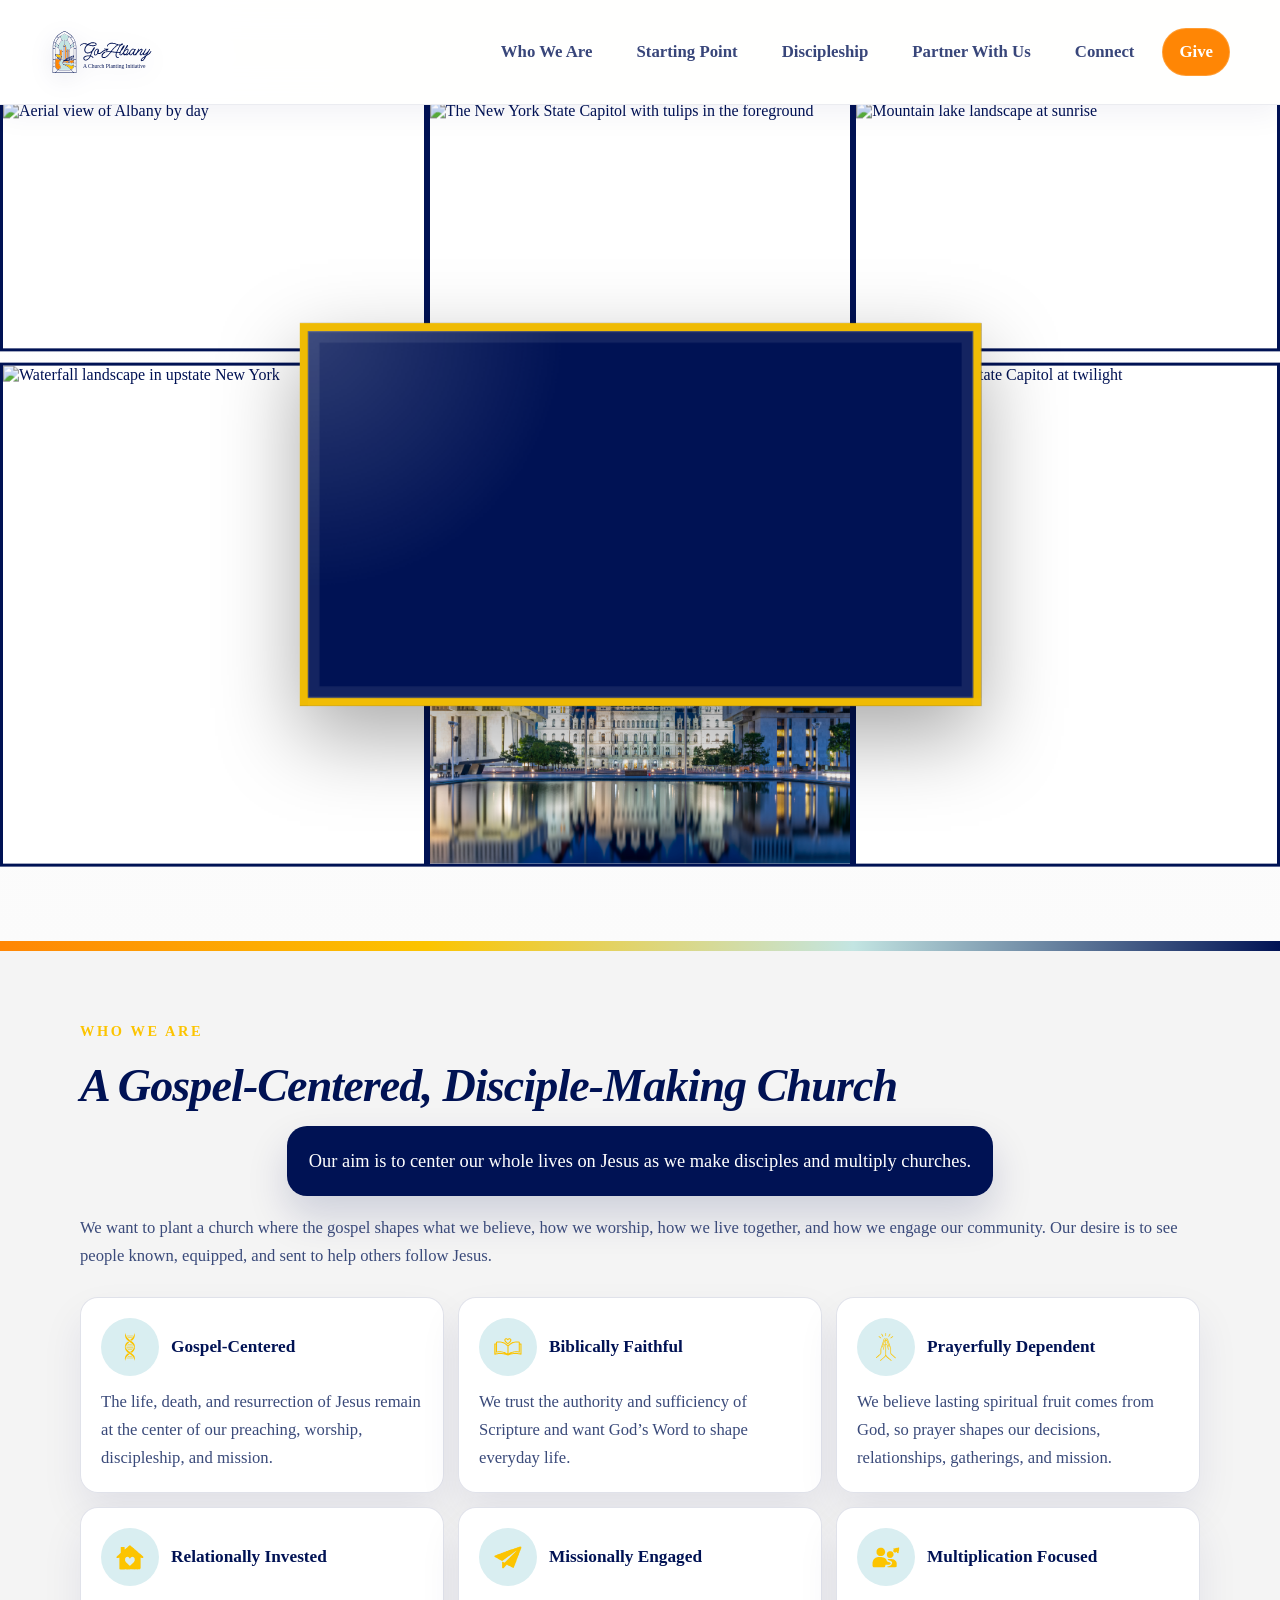
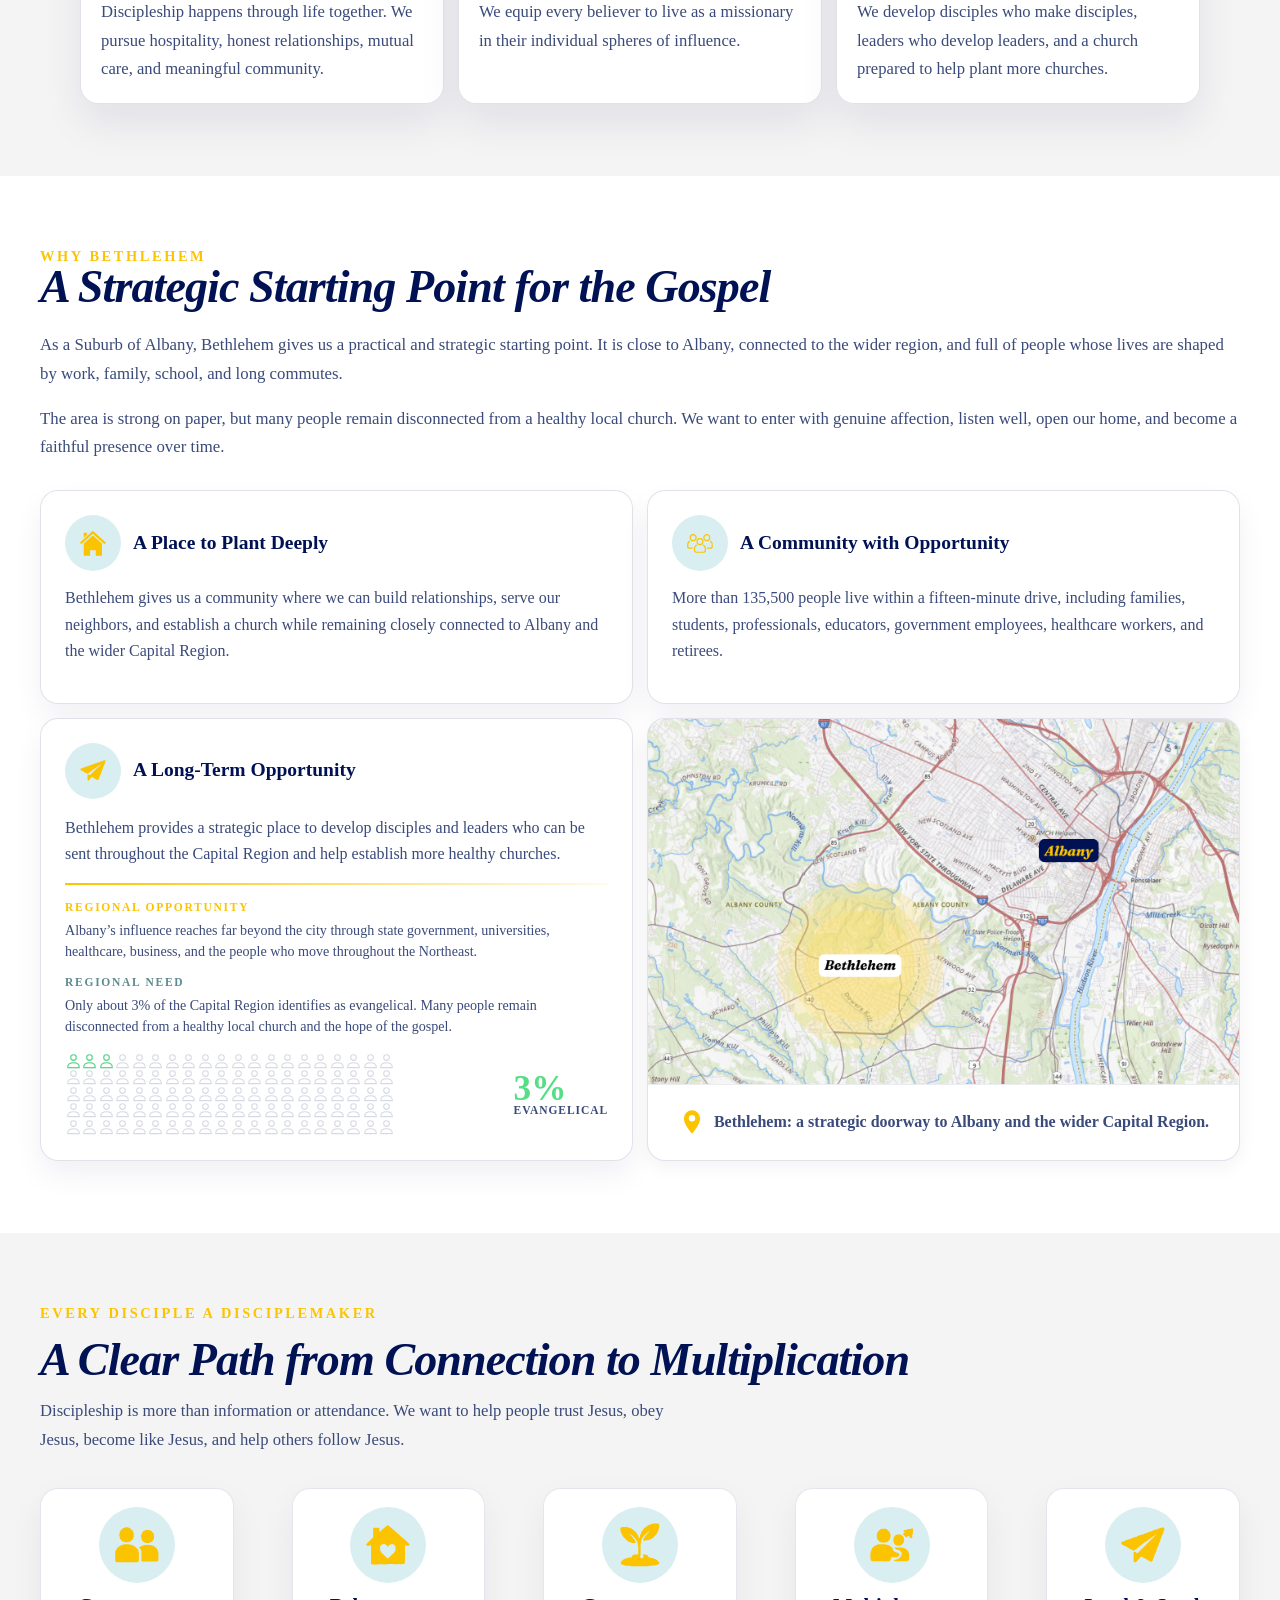
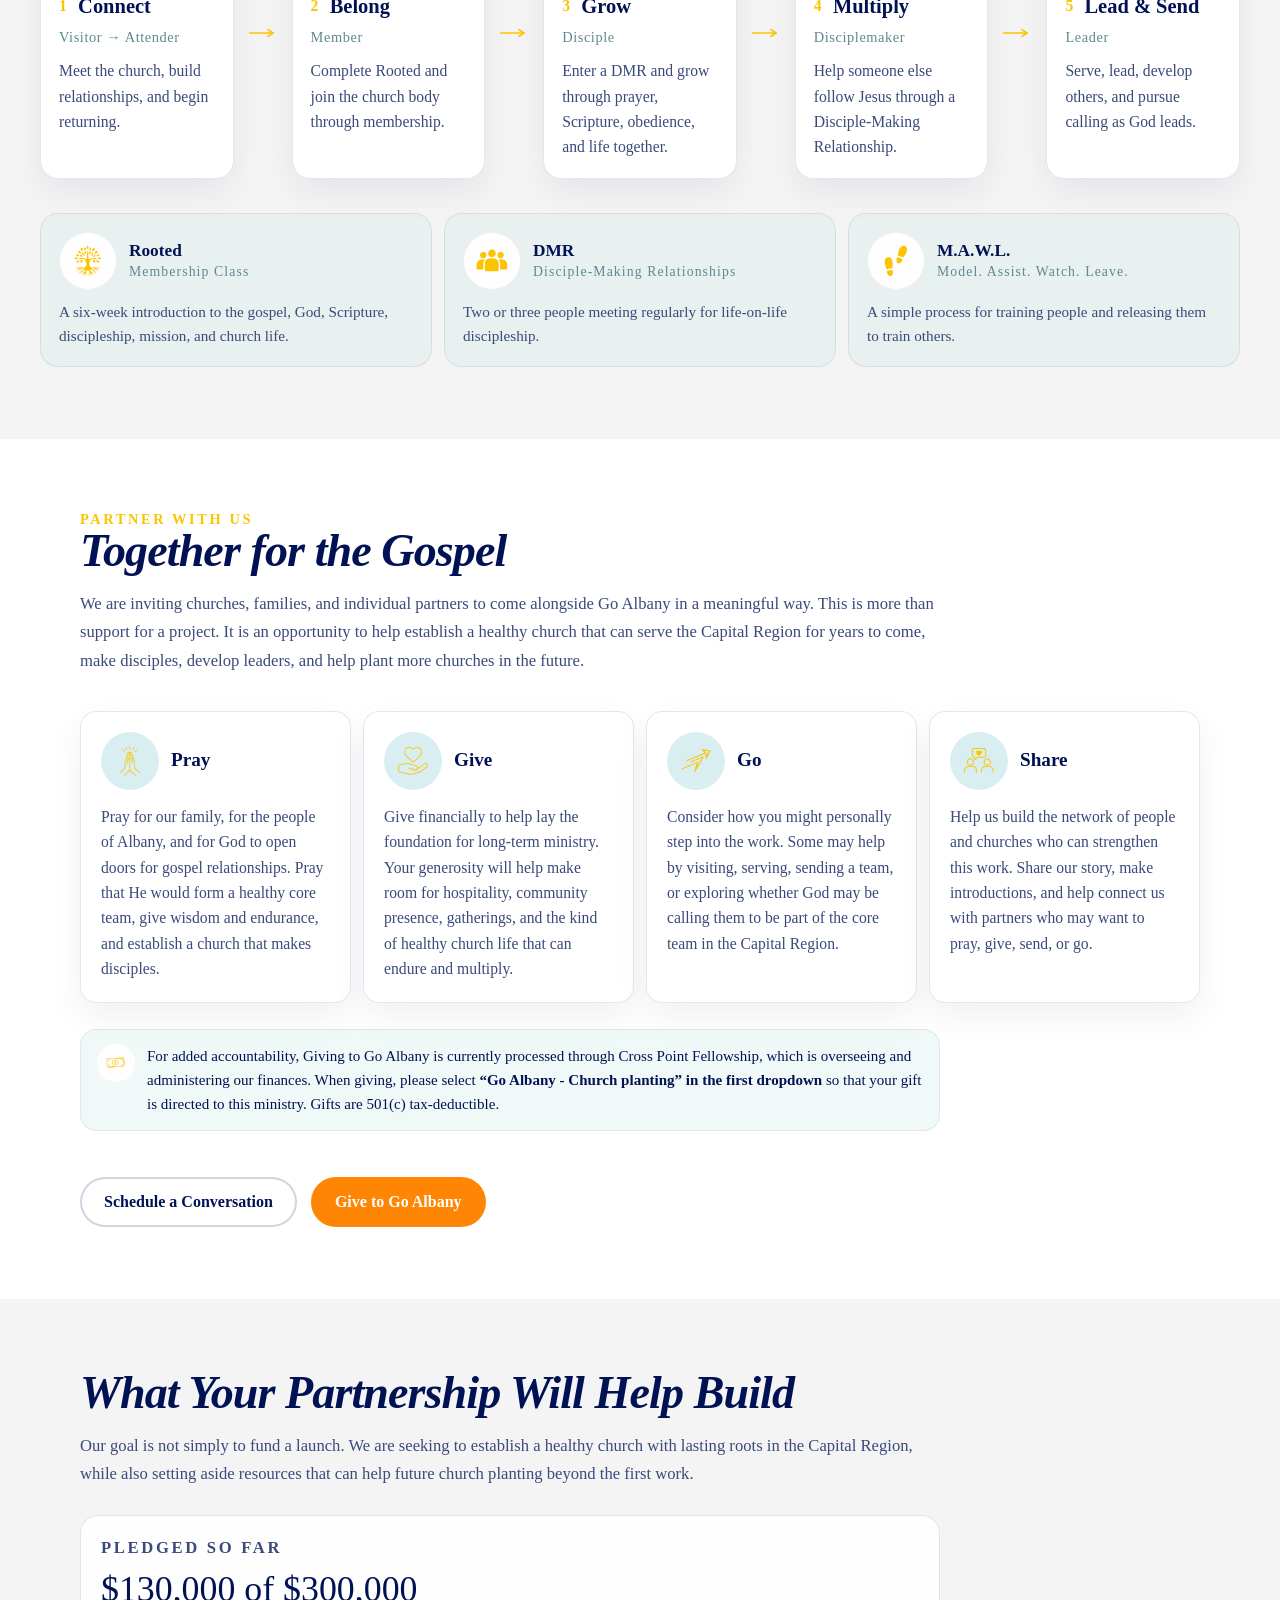
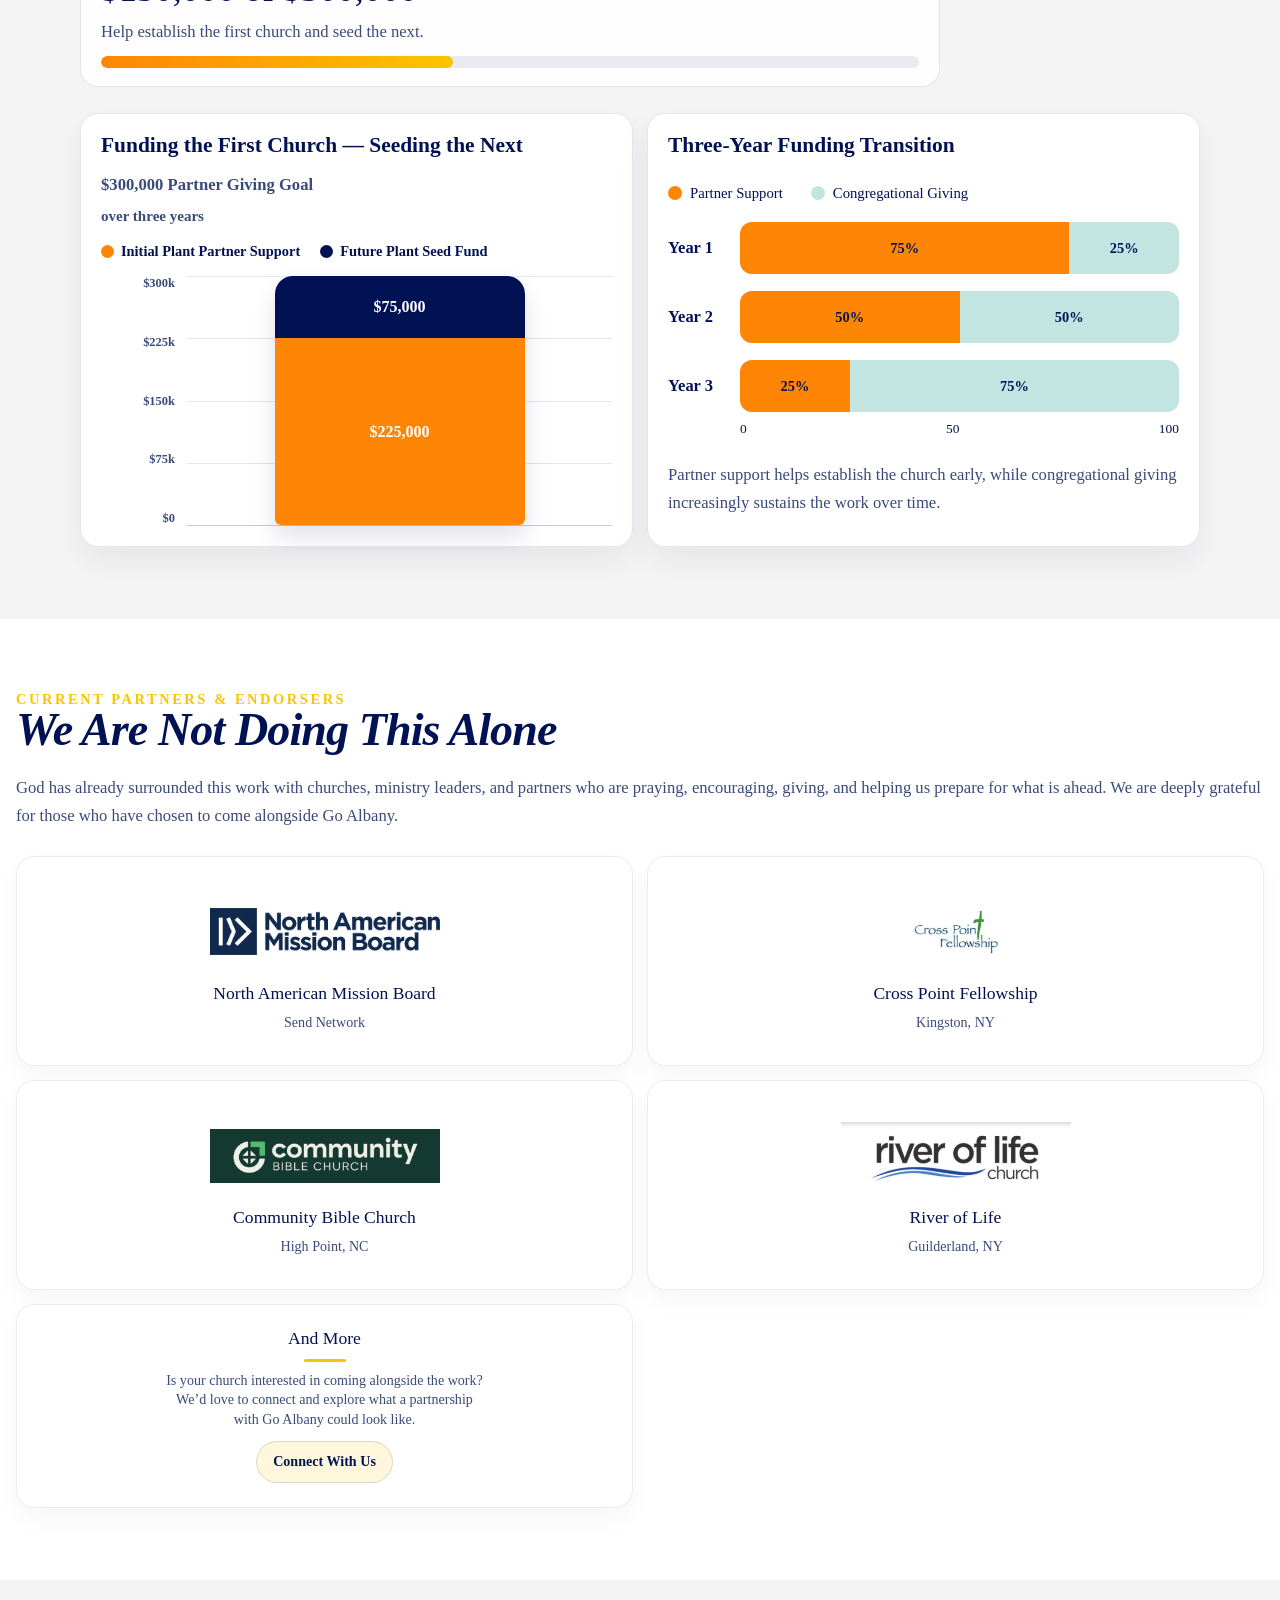
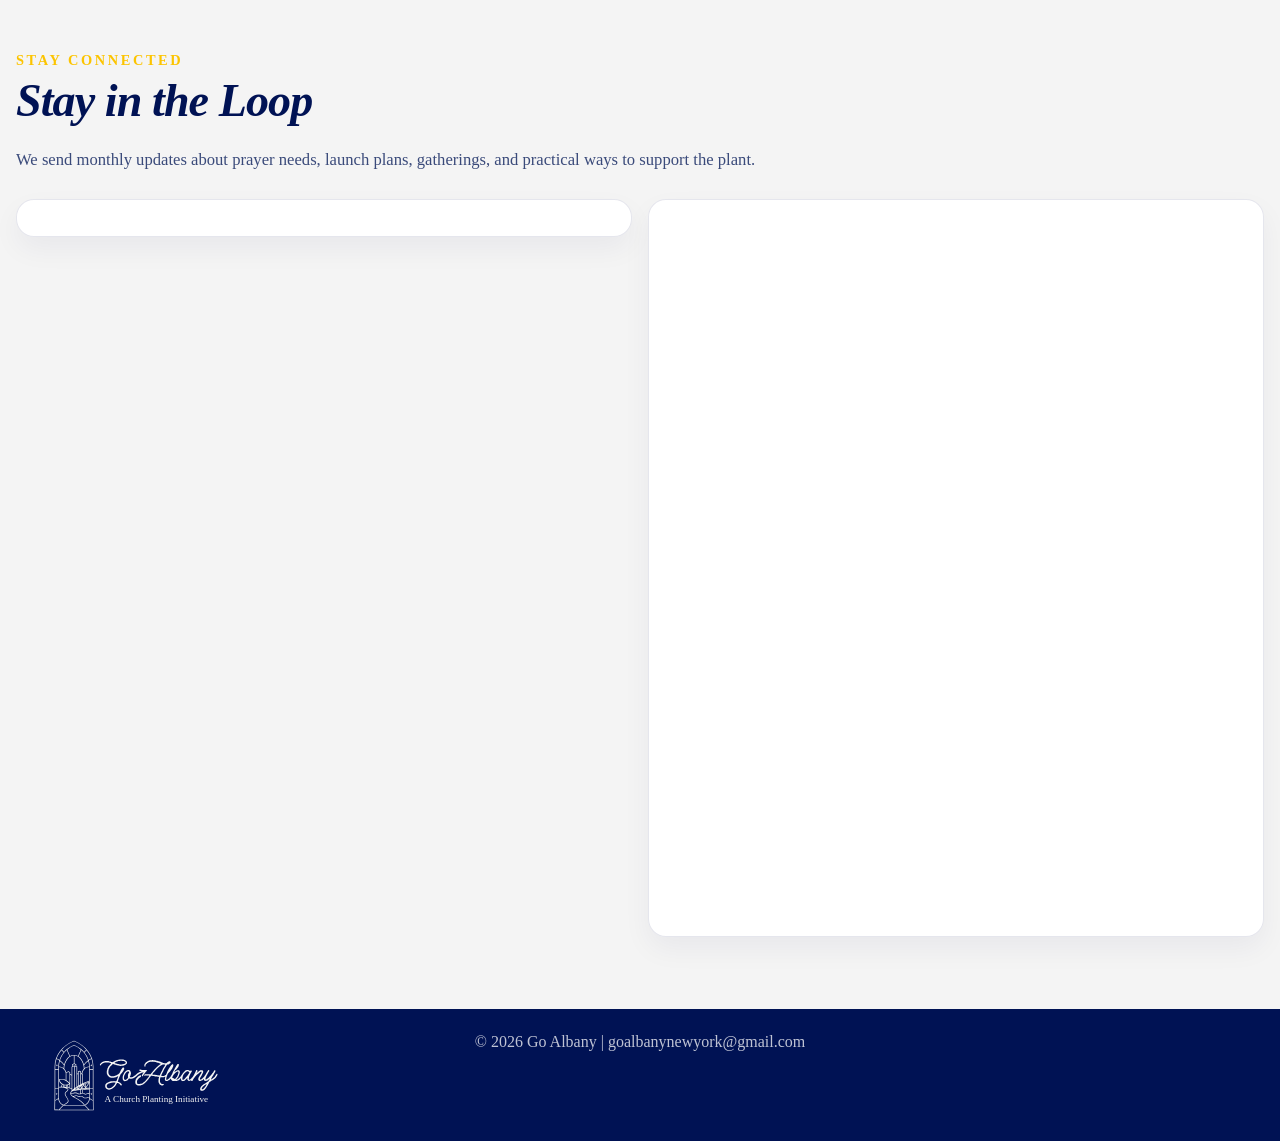
==== commit b126ccb5: "Update giving note with tax-deductibility information Added information about tax-deductibility for " ====
--- a/index.html
+++ b/index.html
@@ -3047,7 +3047,7 @@
                 <img src="assets/icons/06_money.svg" alt="">
               </span>
               <p>
-                For added accountability, Giving to Go Albany is currently processed through Cross Point Fellowship, which is overseeing and administering our finances. When giving, please select <strong>“Go Albany - Church planting” in the first dropdown</strong> so that your gift is directed to this ministry.
+                For added accountability, Giving to Go Albany is currently processed through Cross Point Fellowship, which is overseeing and administering our finances. When giving, please select <strong>“Go Albany - Church planting” in the first dropdown</strong> so that your gift is directed to this ministry. Gifts are 501(c) tax-deductible.
               </p>
             </div>
             <div class="actions">
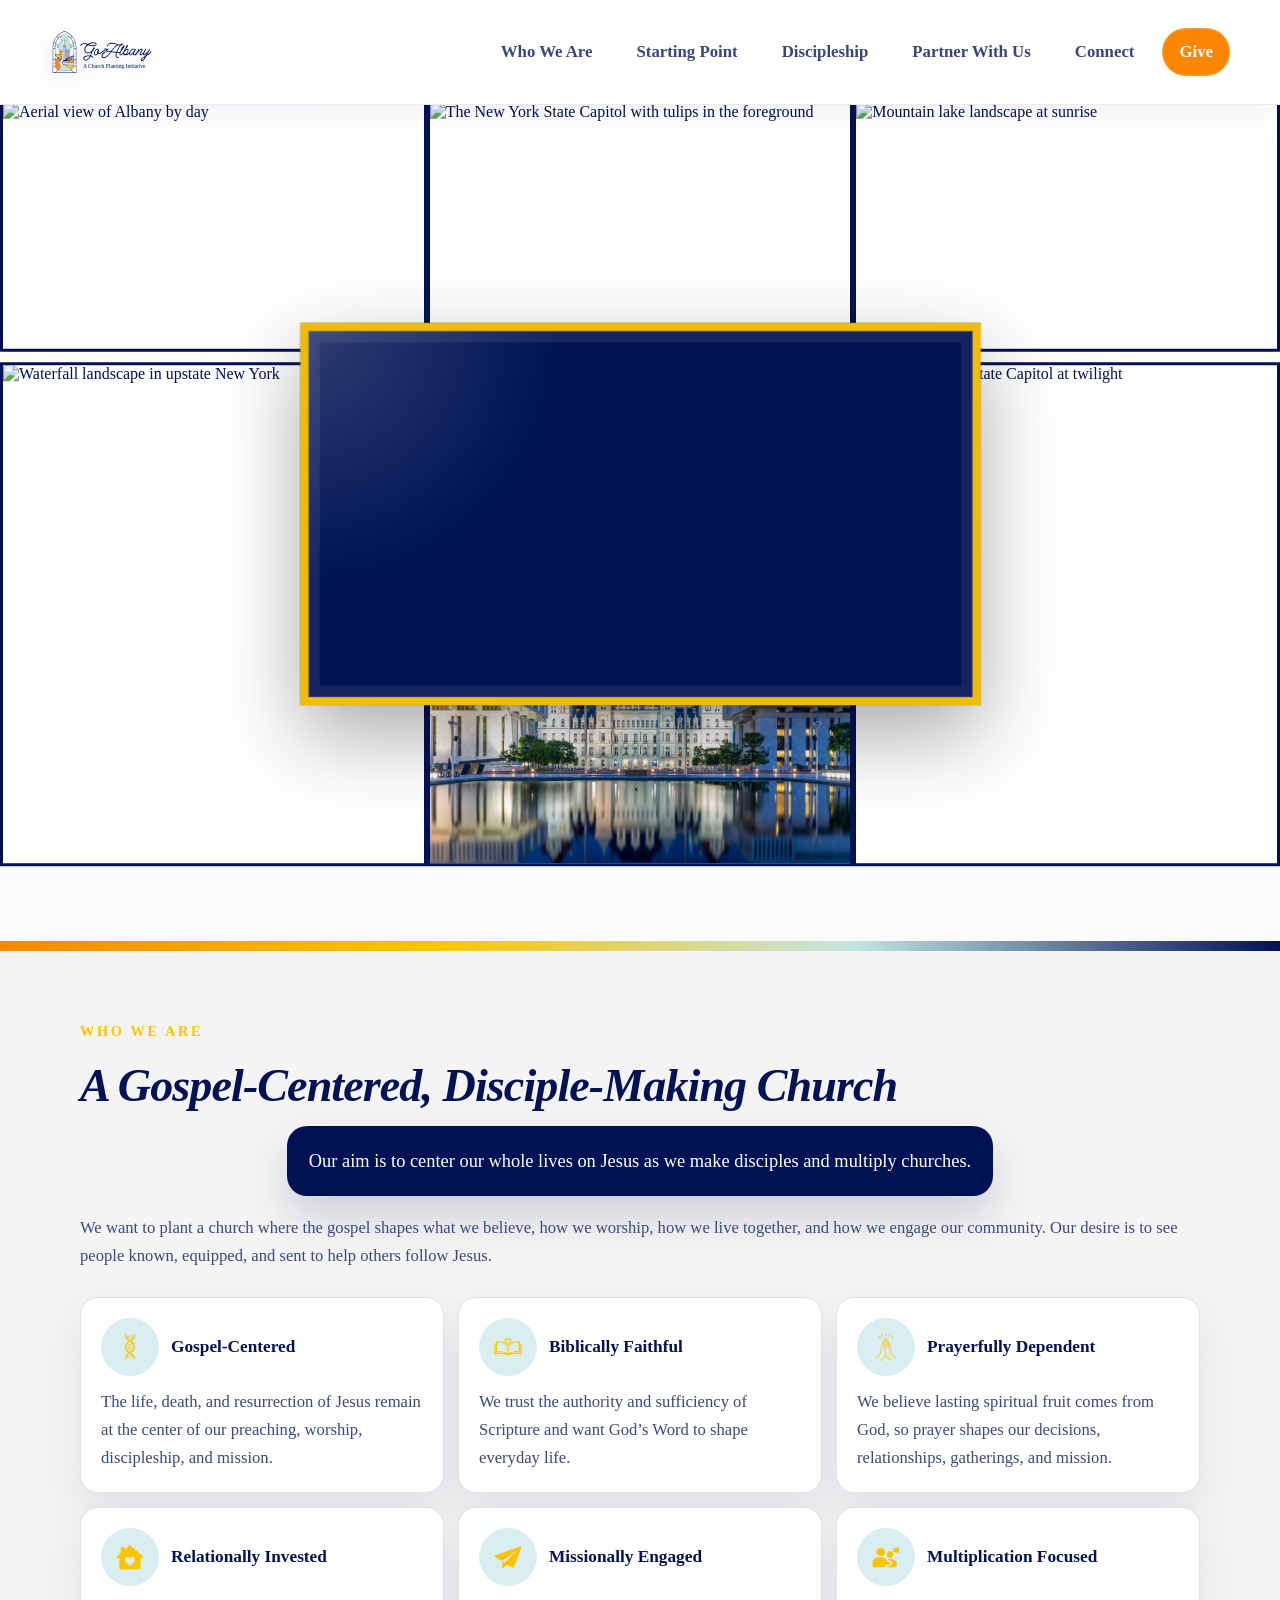
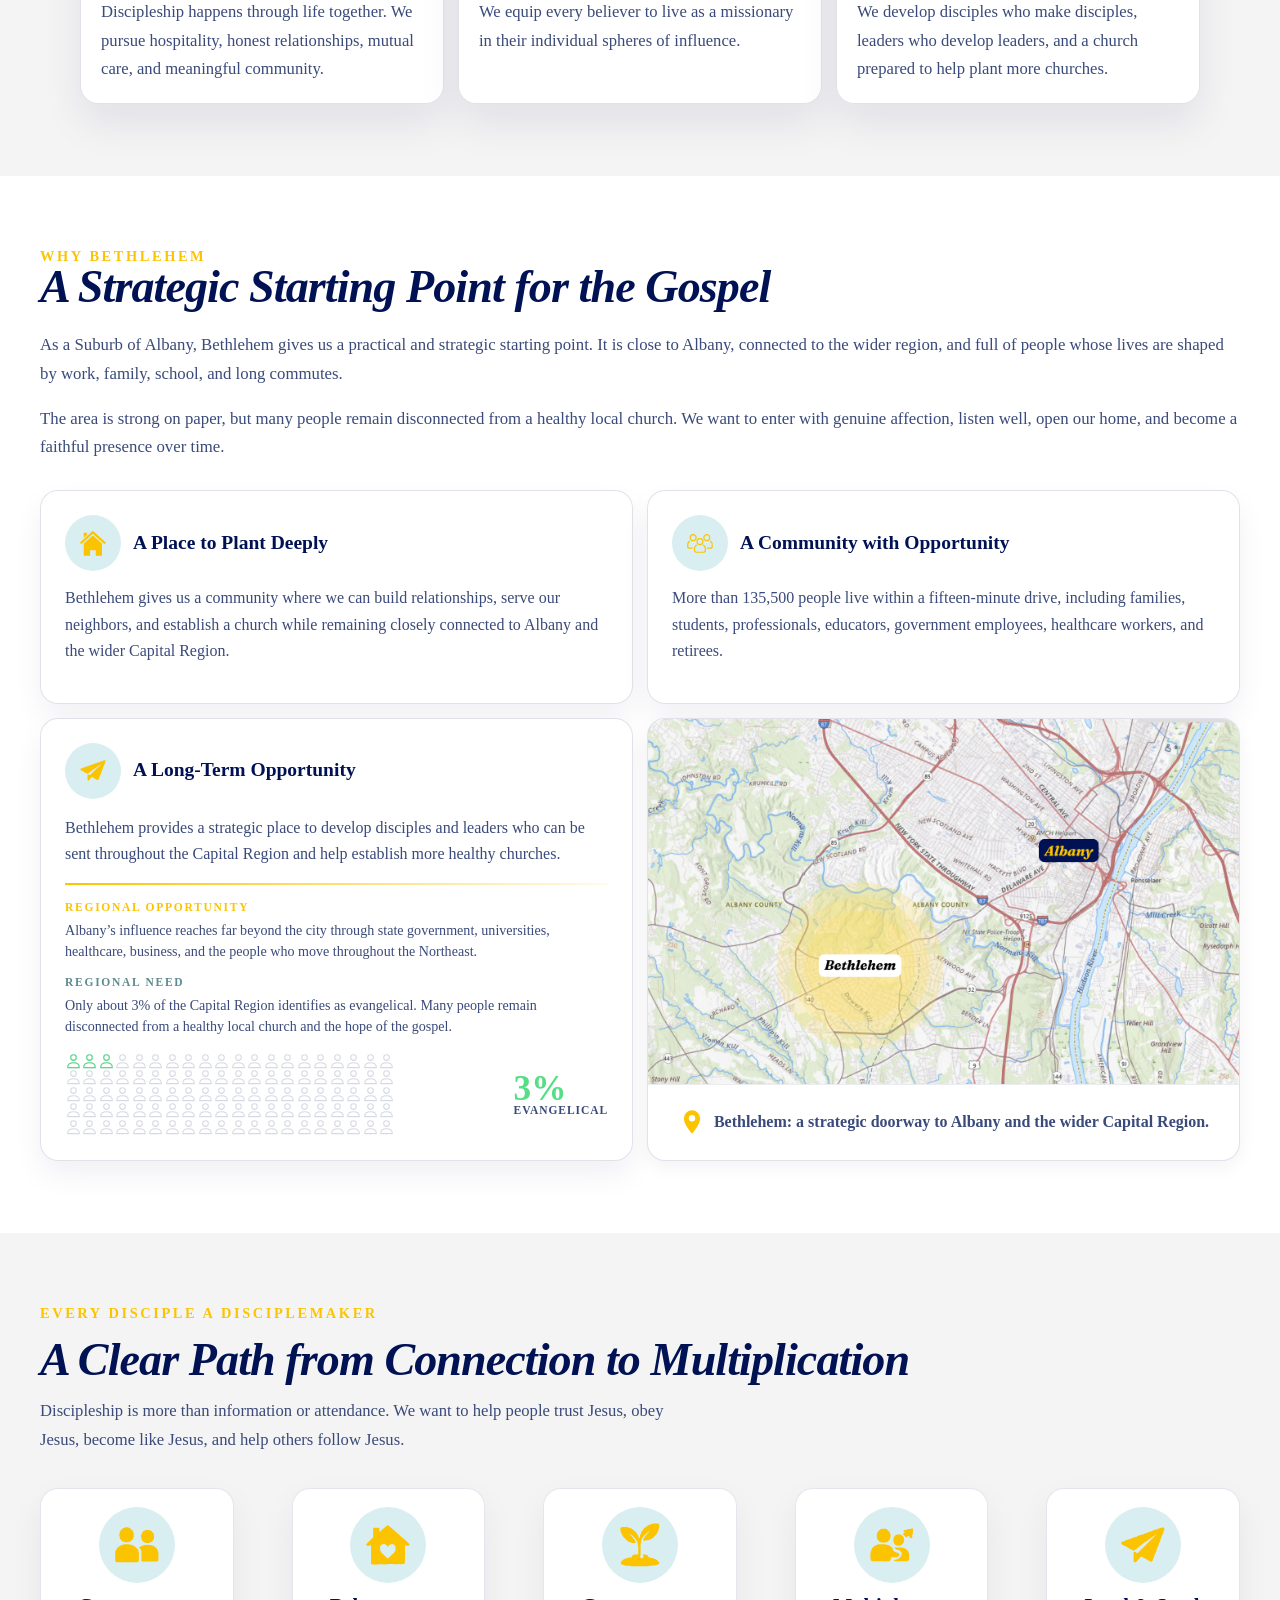
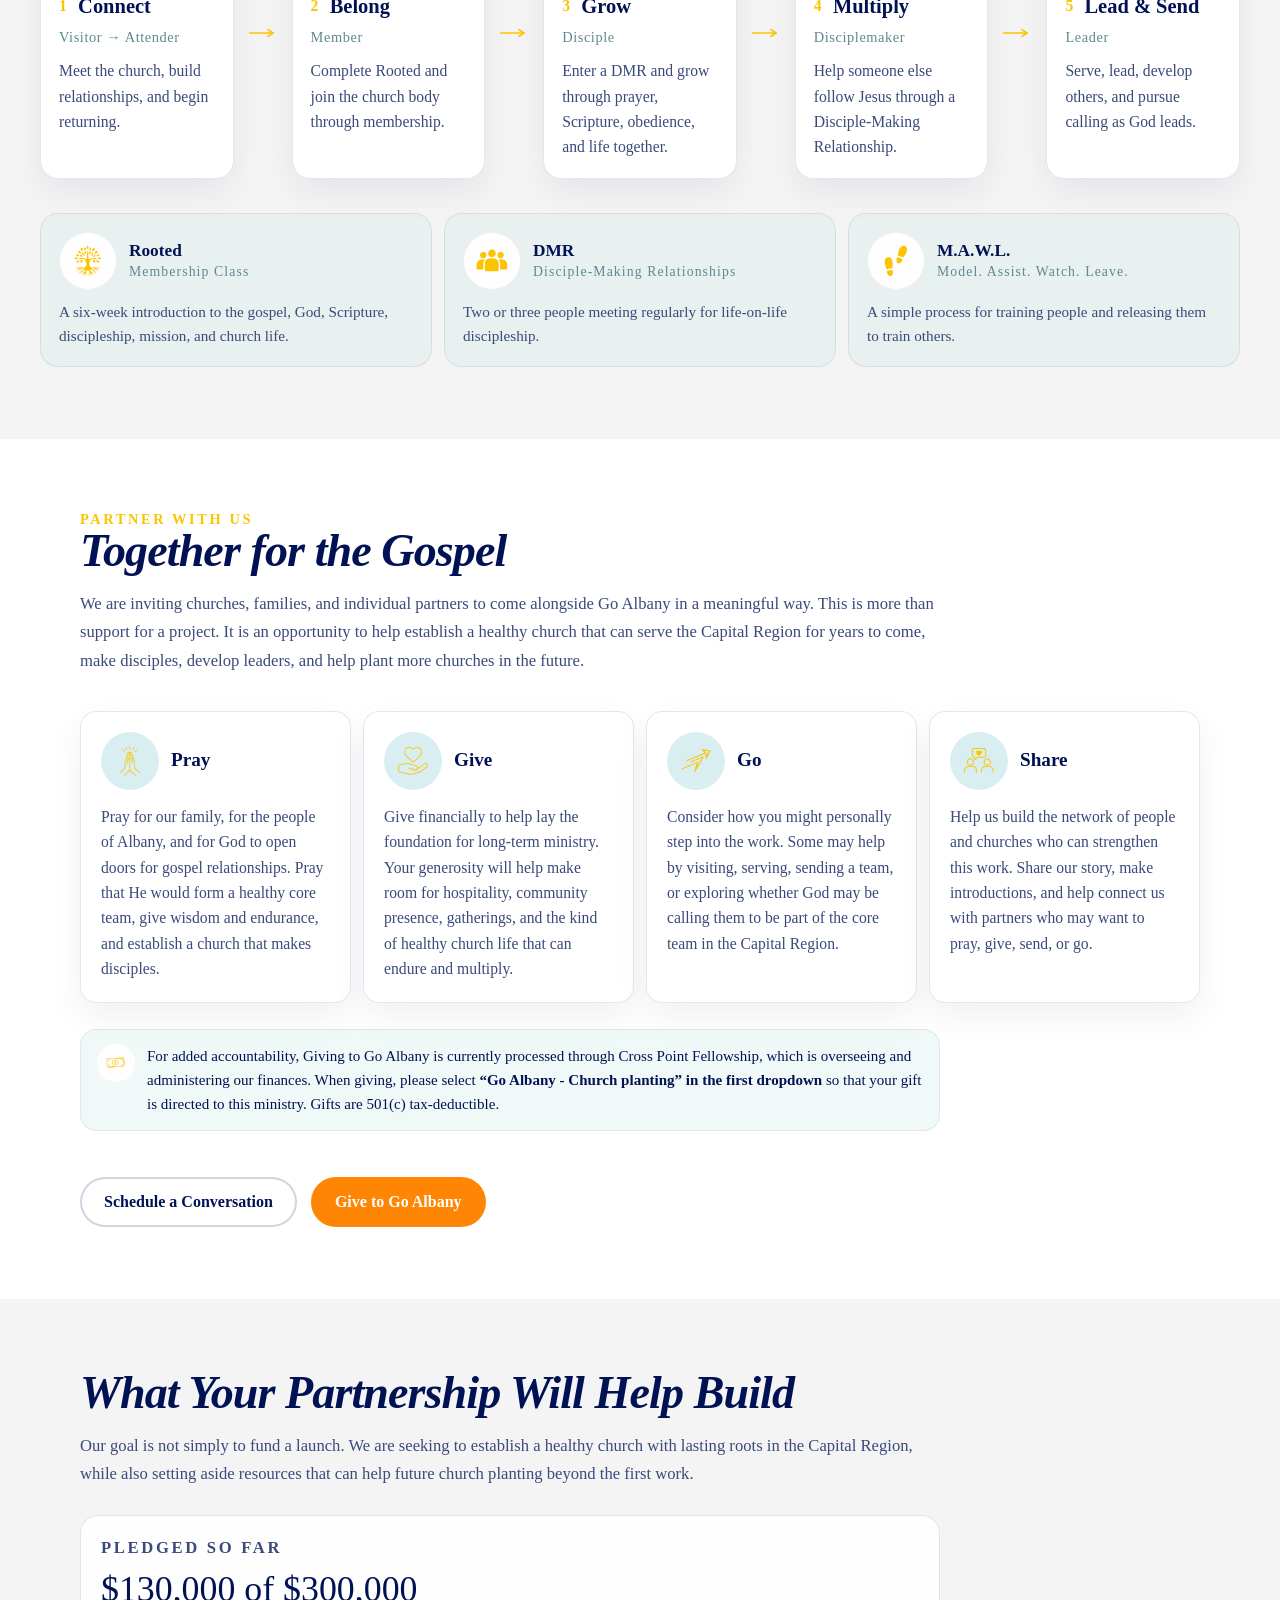
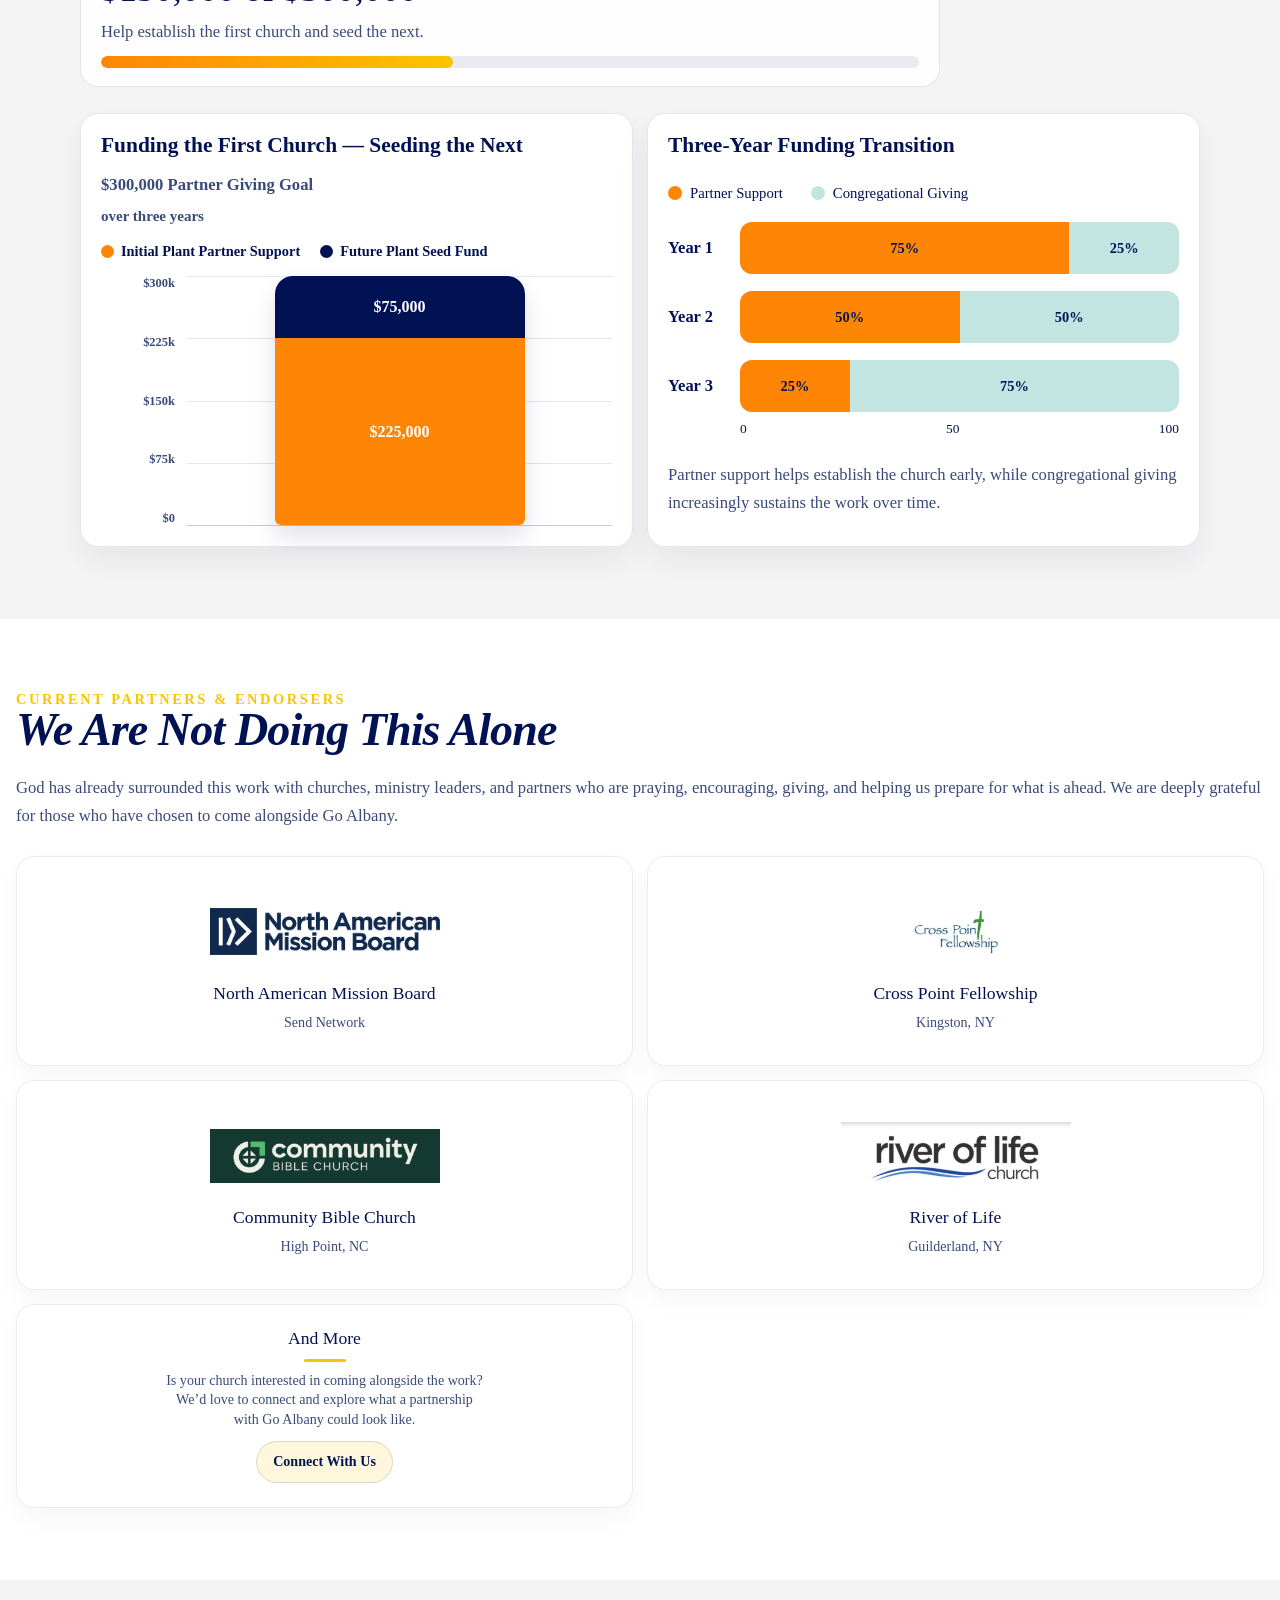
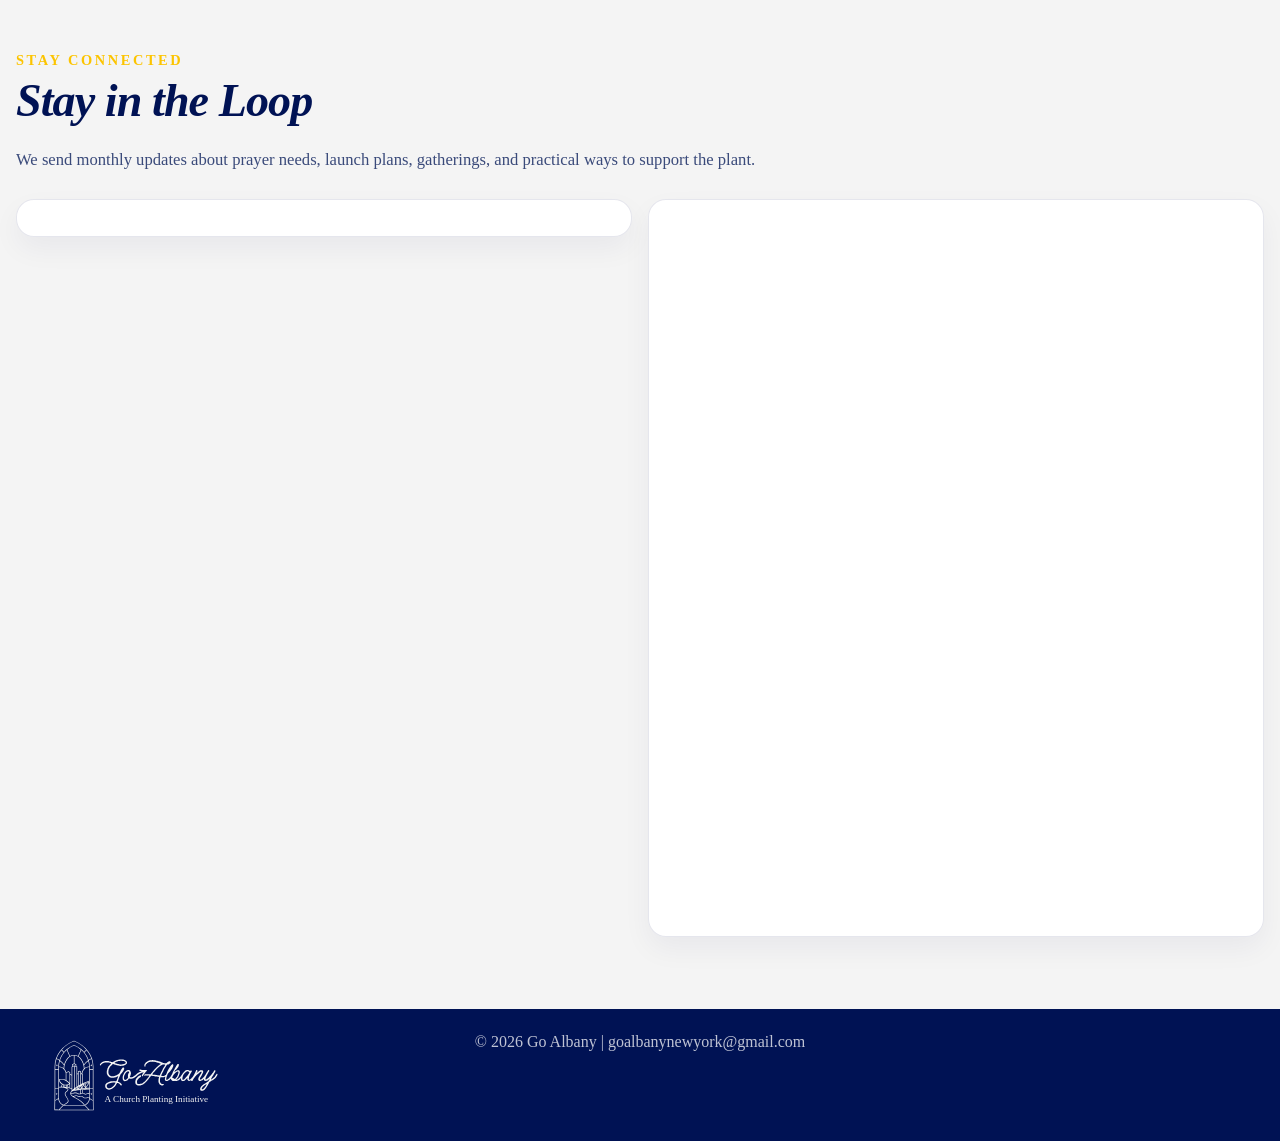
==== commit 611a172b: "Link banner Give button to support section" ====
--- a/index.html
+++ b/index.html
@@ -2643,7 +2643,7 @@
           <a href="#discipleship">Discipleship</a>
           <a href="#support">Partner With Us</a>
           <a href="#newsletter">Connect</a>
-          <a class="nav-cta" href="https://giving.myamplify.io//app/giving/crosspoint" target="_blank" rel="noopener noreferrer">Give</a>
+          <a class="nav-cta" href="#support">Give</a>
         </div>
       </nav>
     </header>
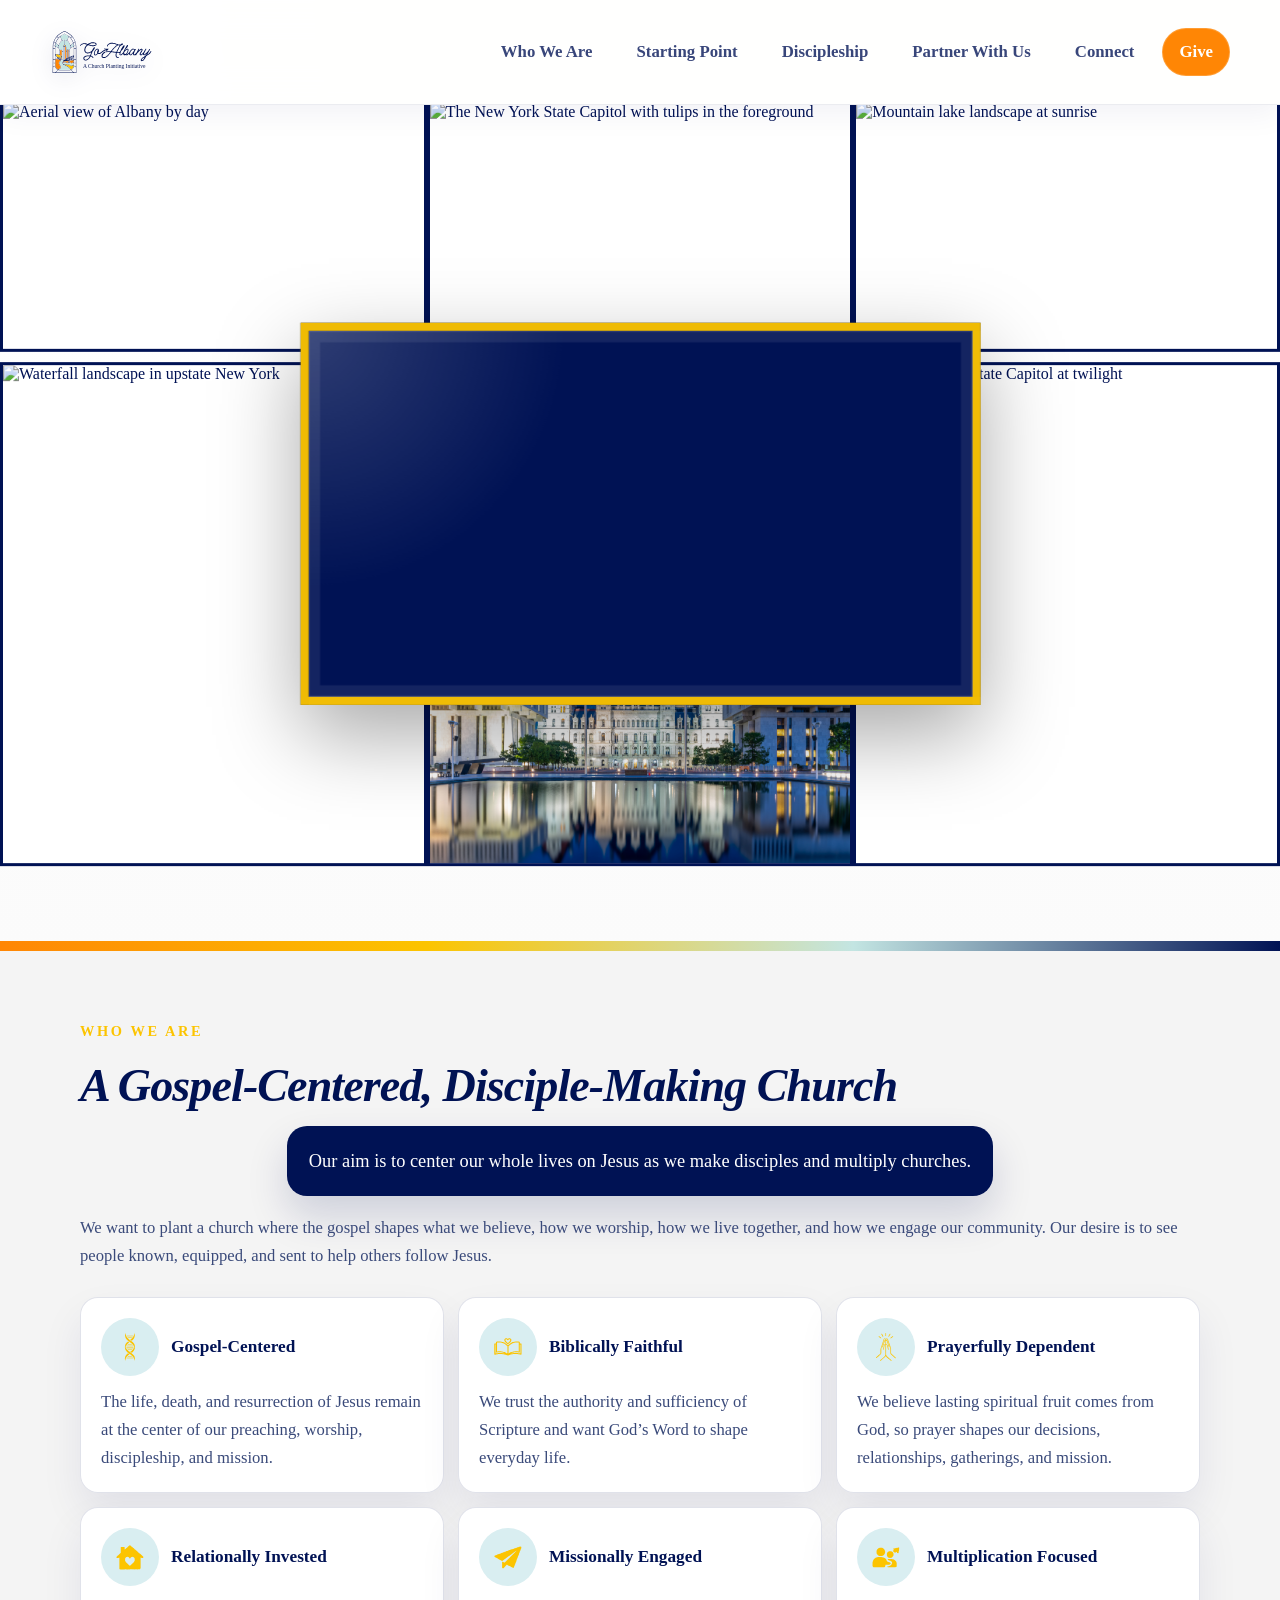
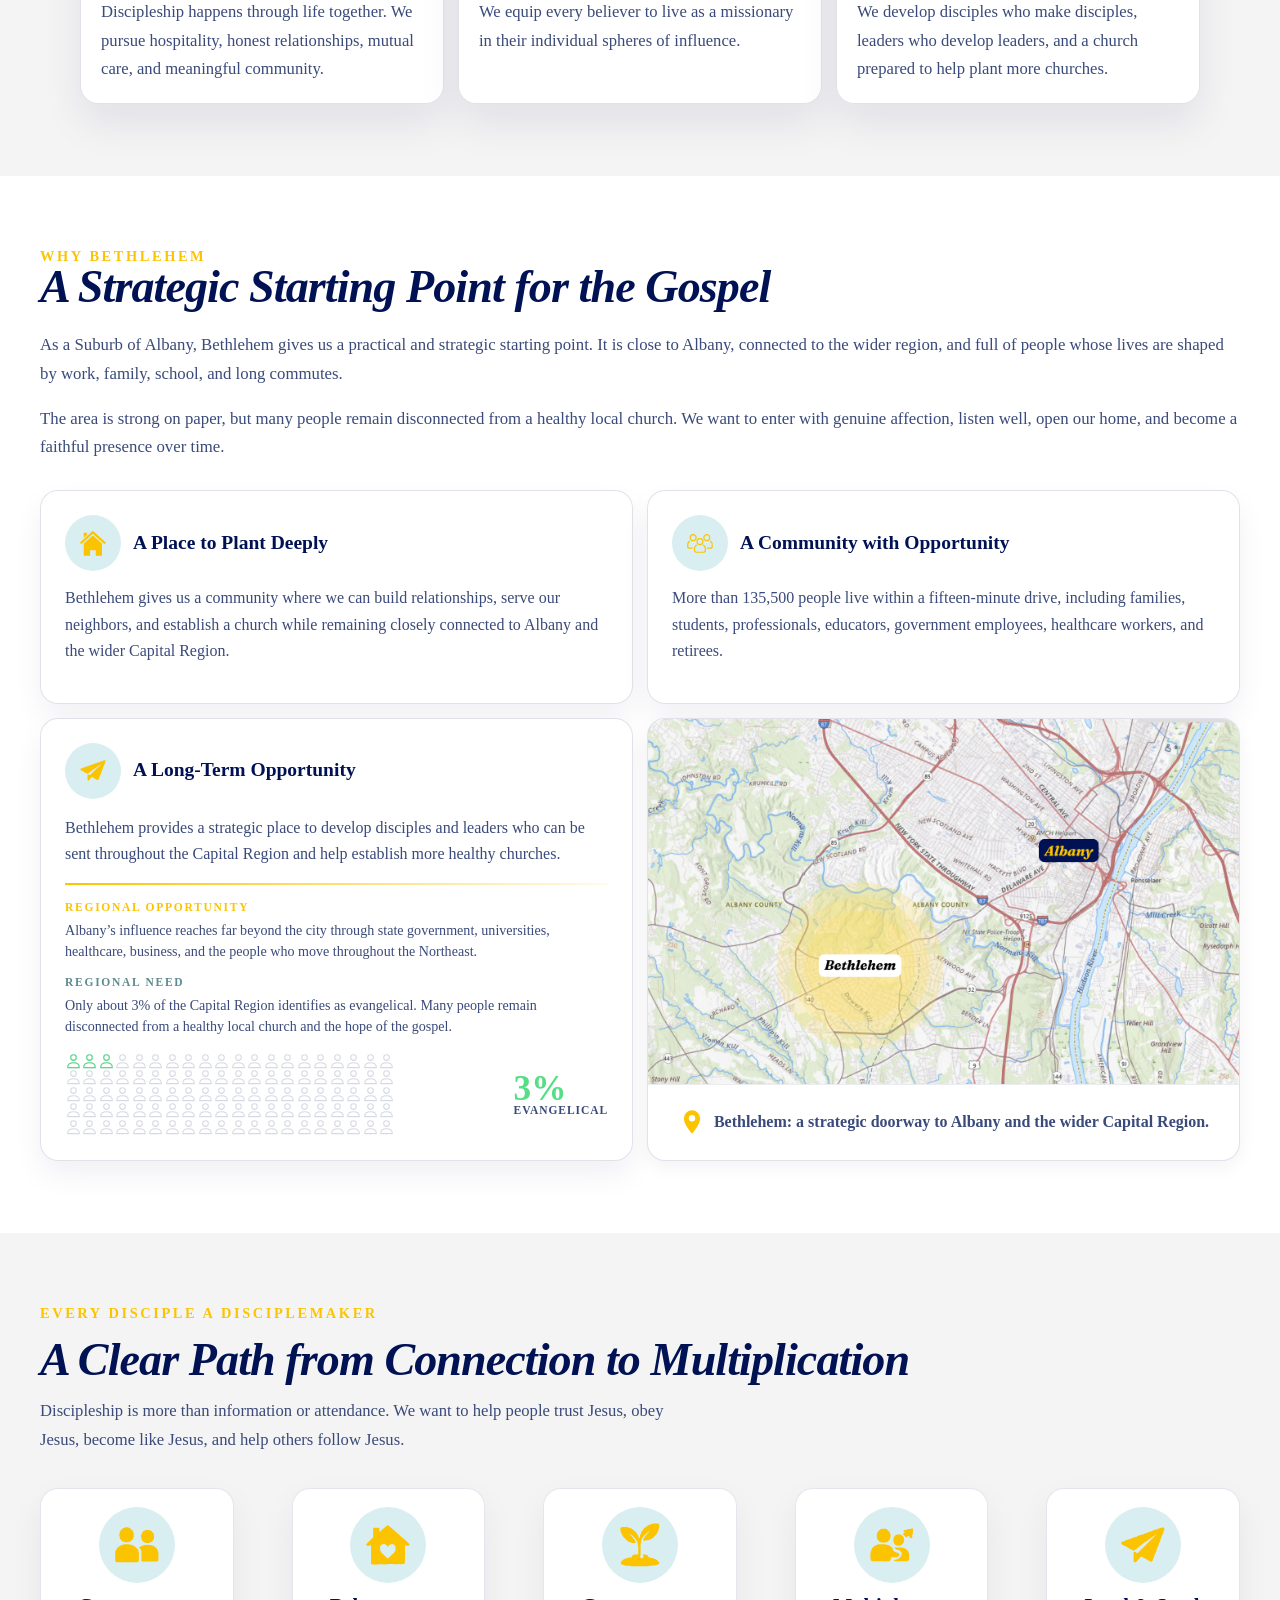
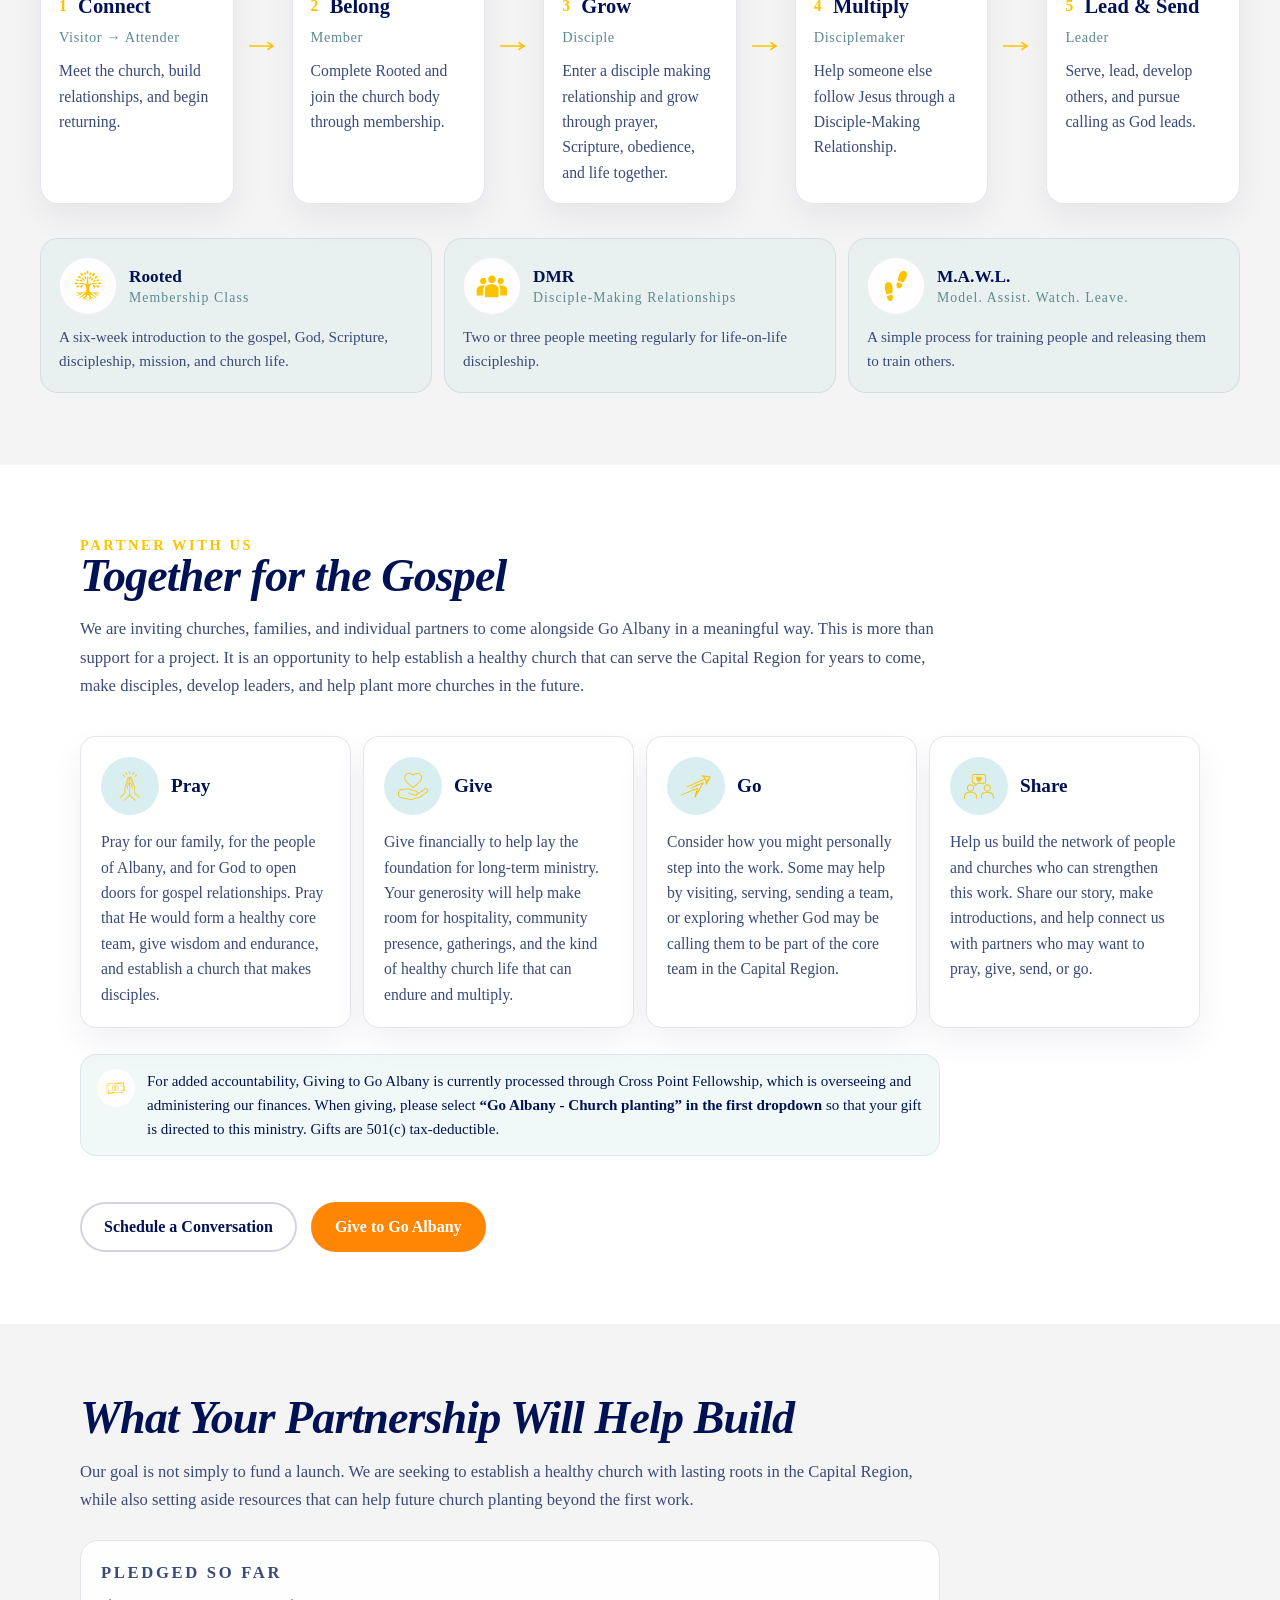
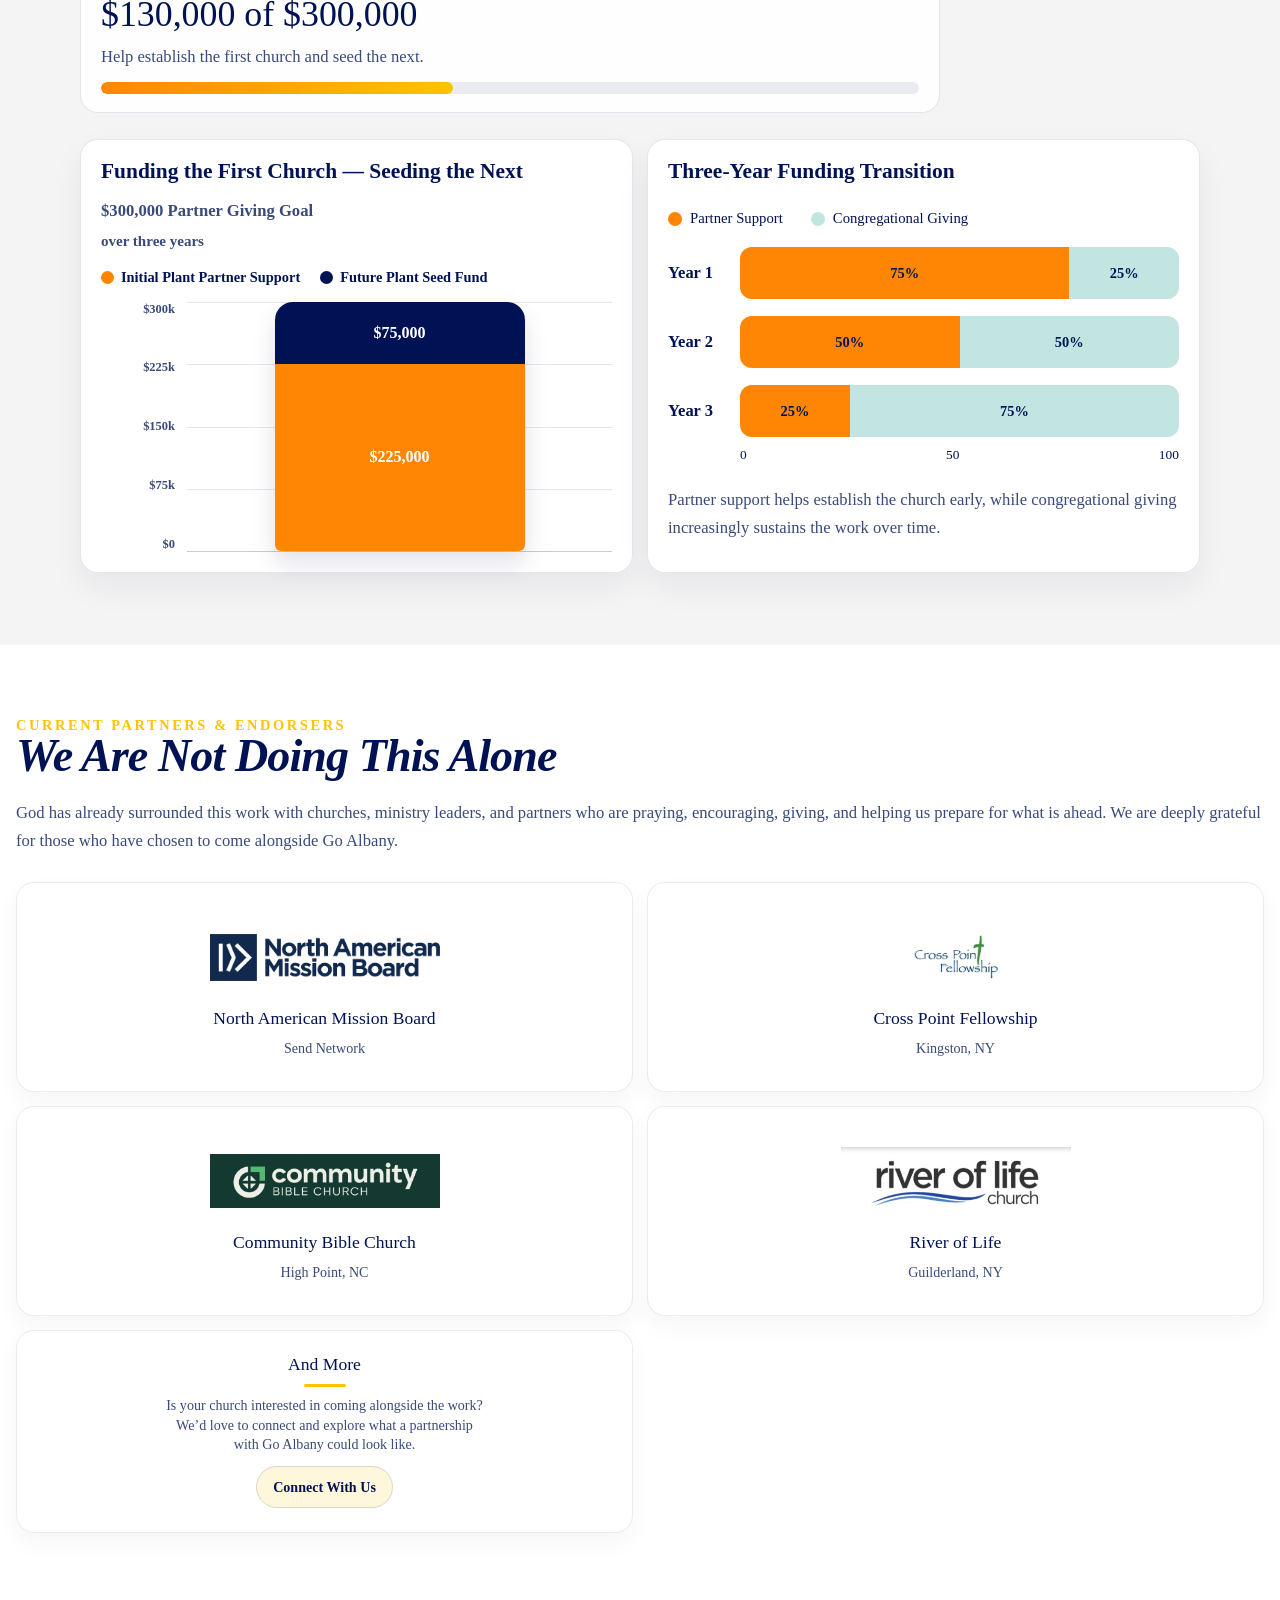
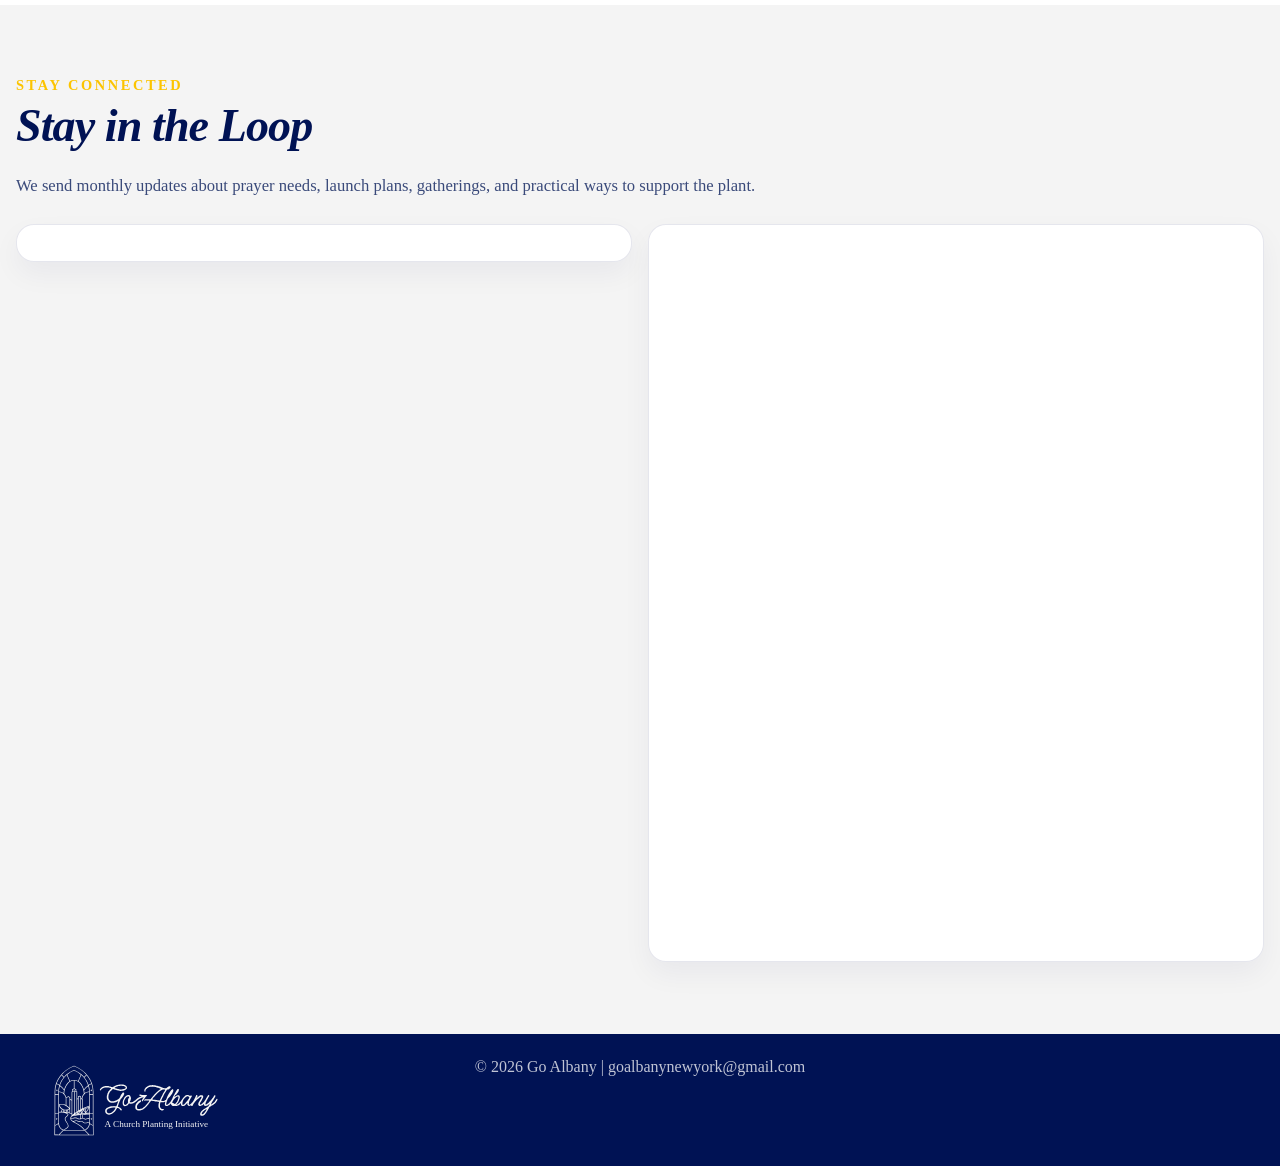
==== commit 36f4810c: "Update DMR text to disciple making relationship" ====
--- a/index.html
+++ b/index.html
@@ -2895,7 +2895,7 @@
                 <h3>Grow</h3>
               </div>
               <div class="discipleship-subtitle">Disciple</div>
-              <p>Enter a DMR and grow through prayer, Scripture, obedience, and life together.</p>
+              <p>Enter a disciple making relationship and grow through prayer, Scripture, obedience, and life together.</p>
             </article>
 
             <span class="discipleship-arrow" aria-hidden="true">
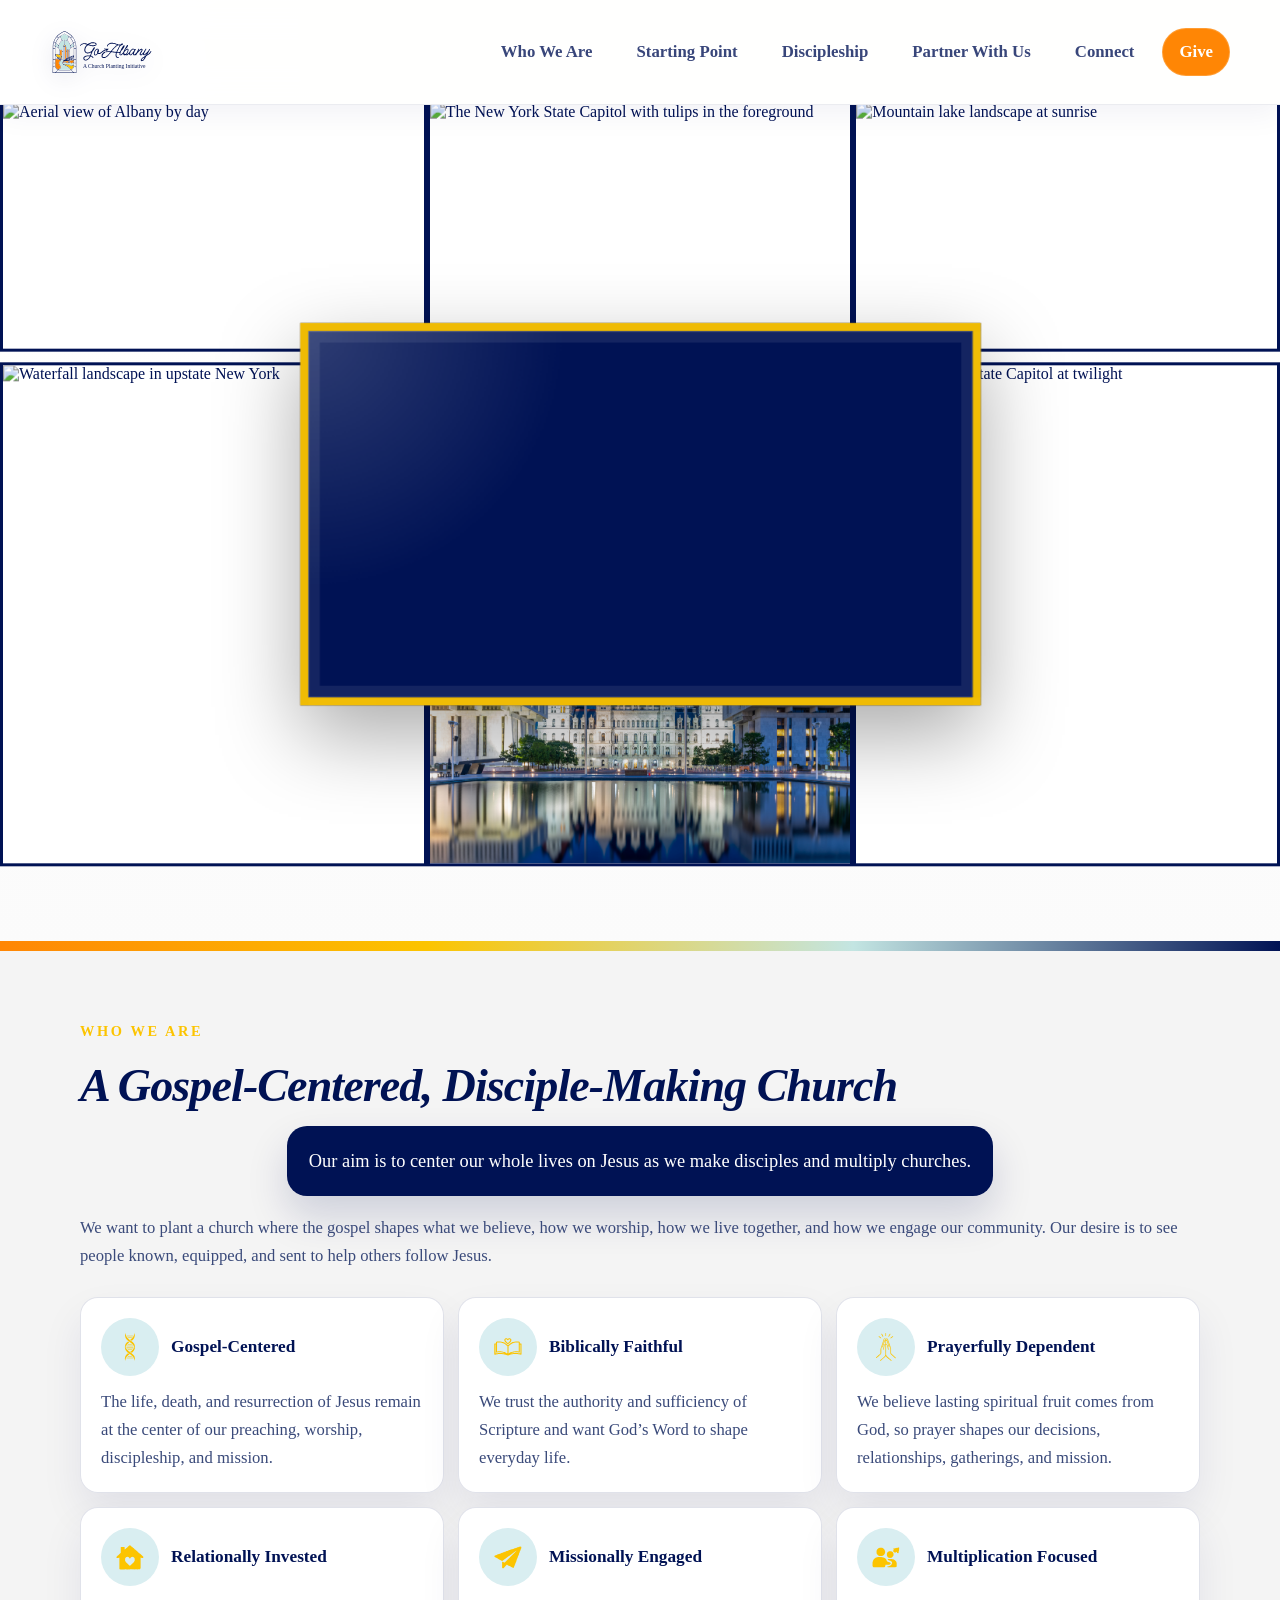
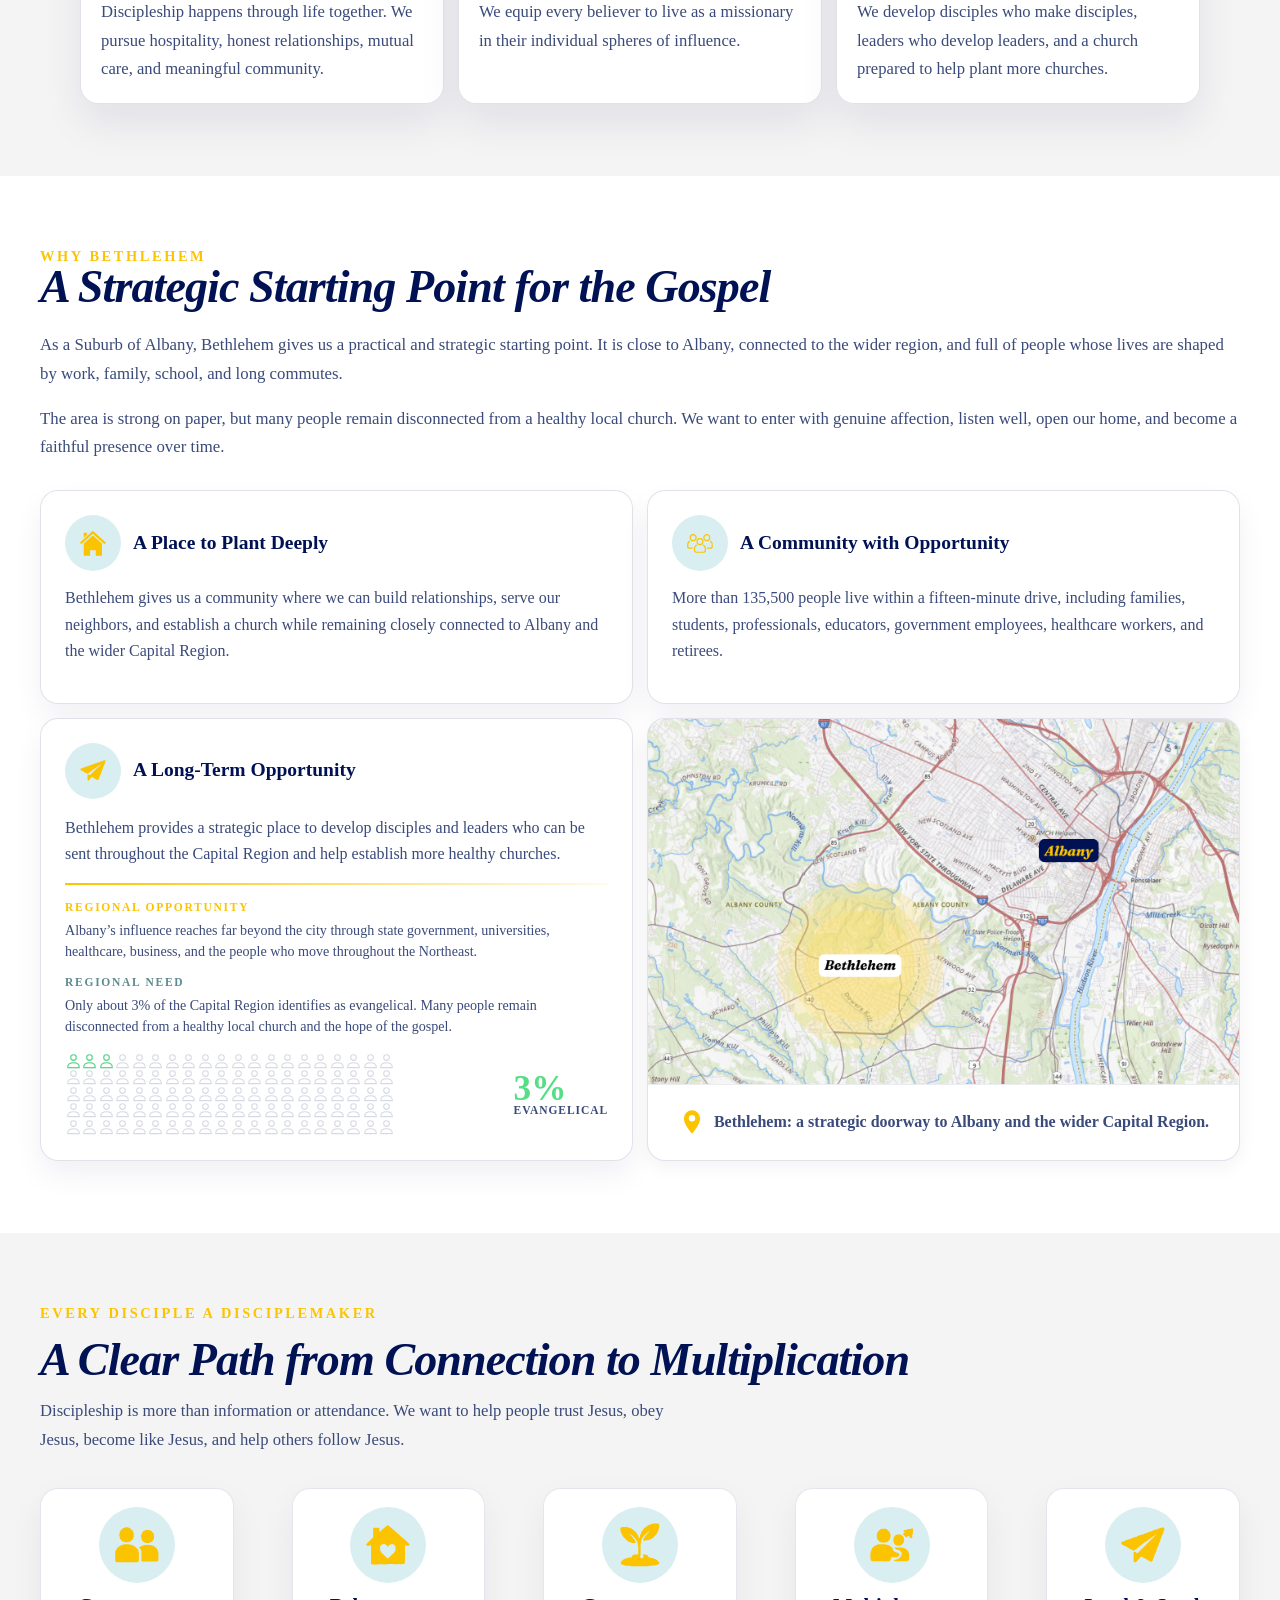
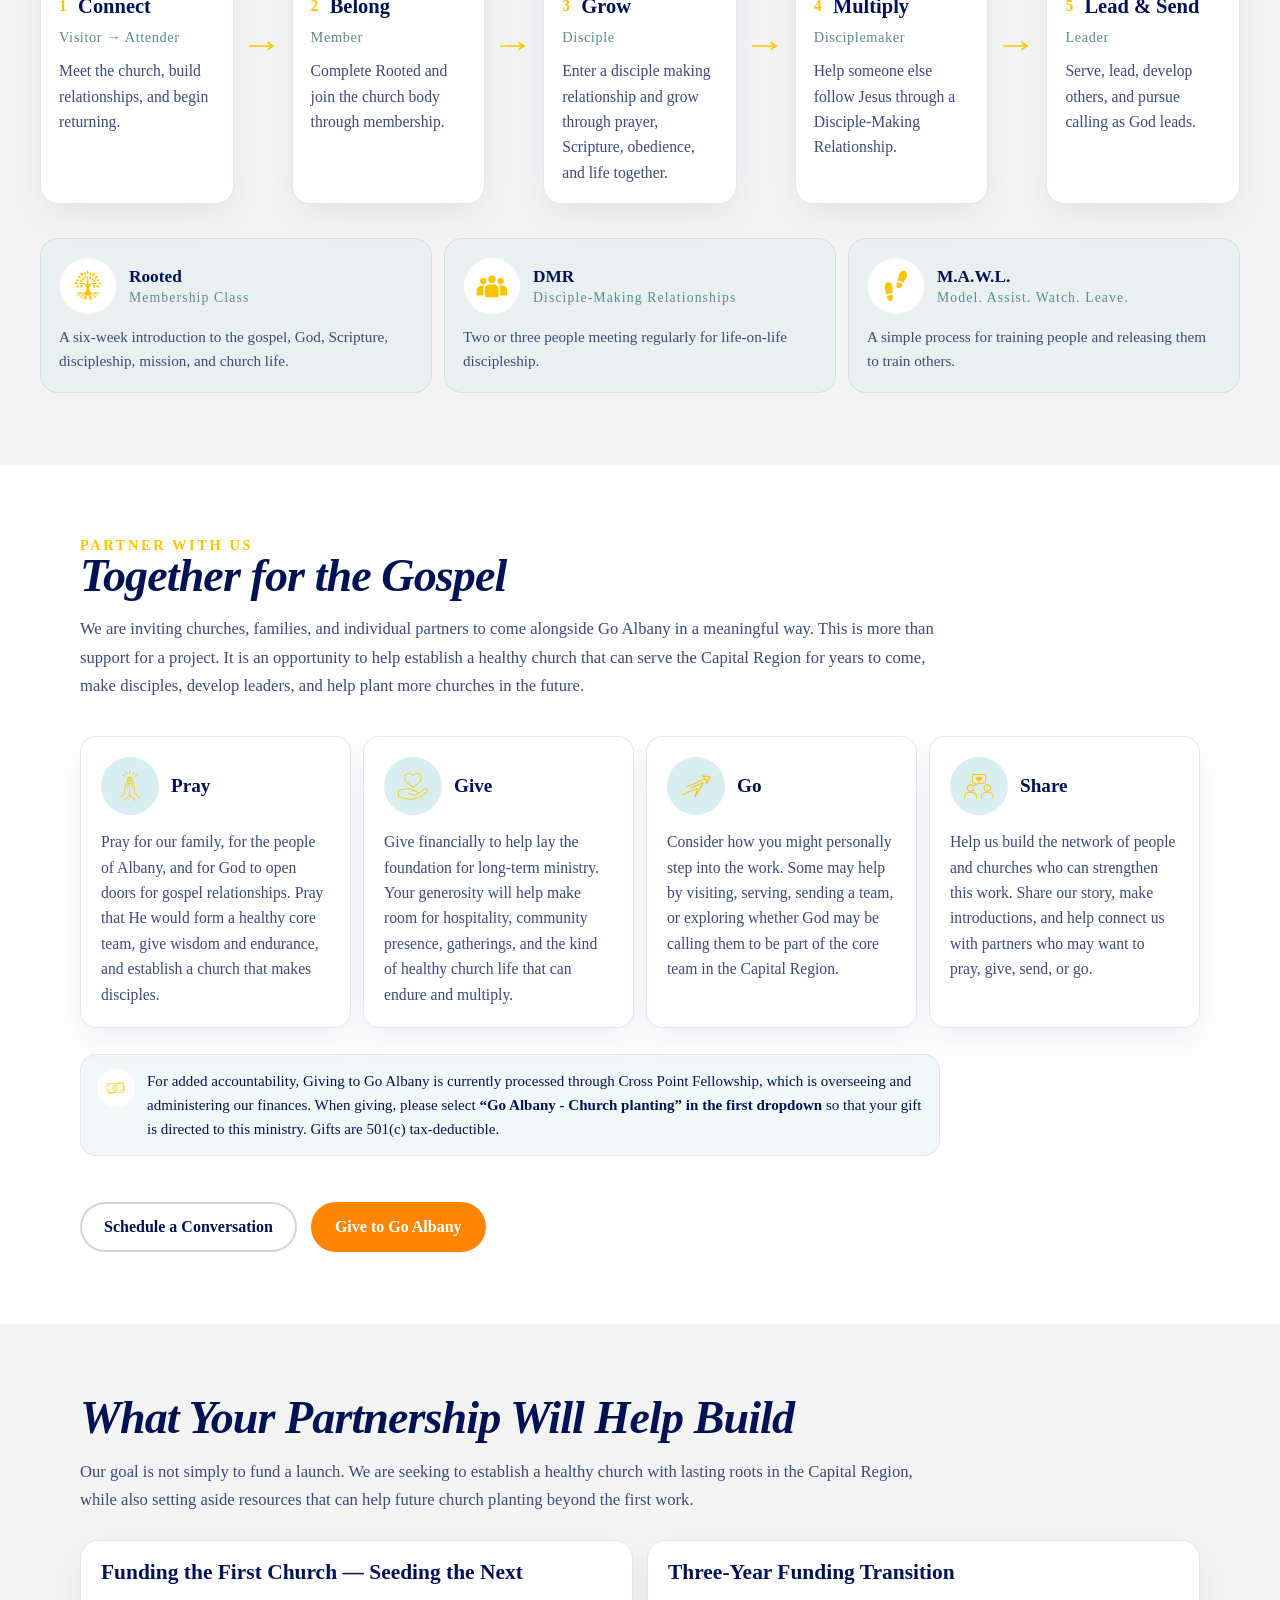
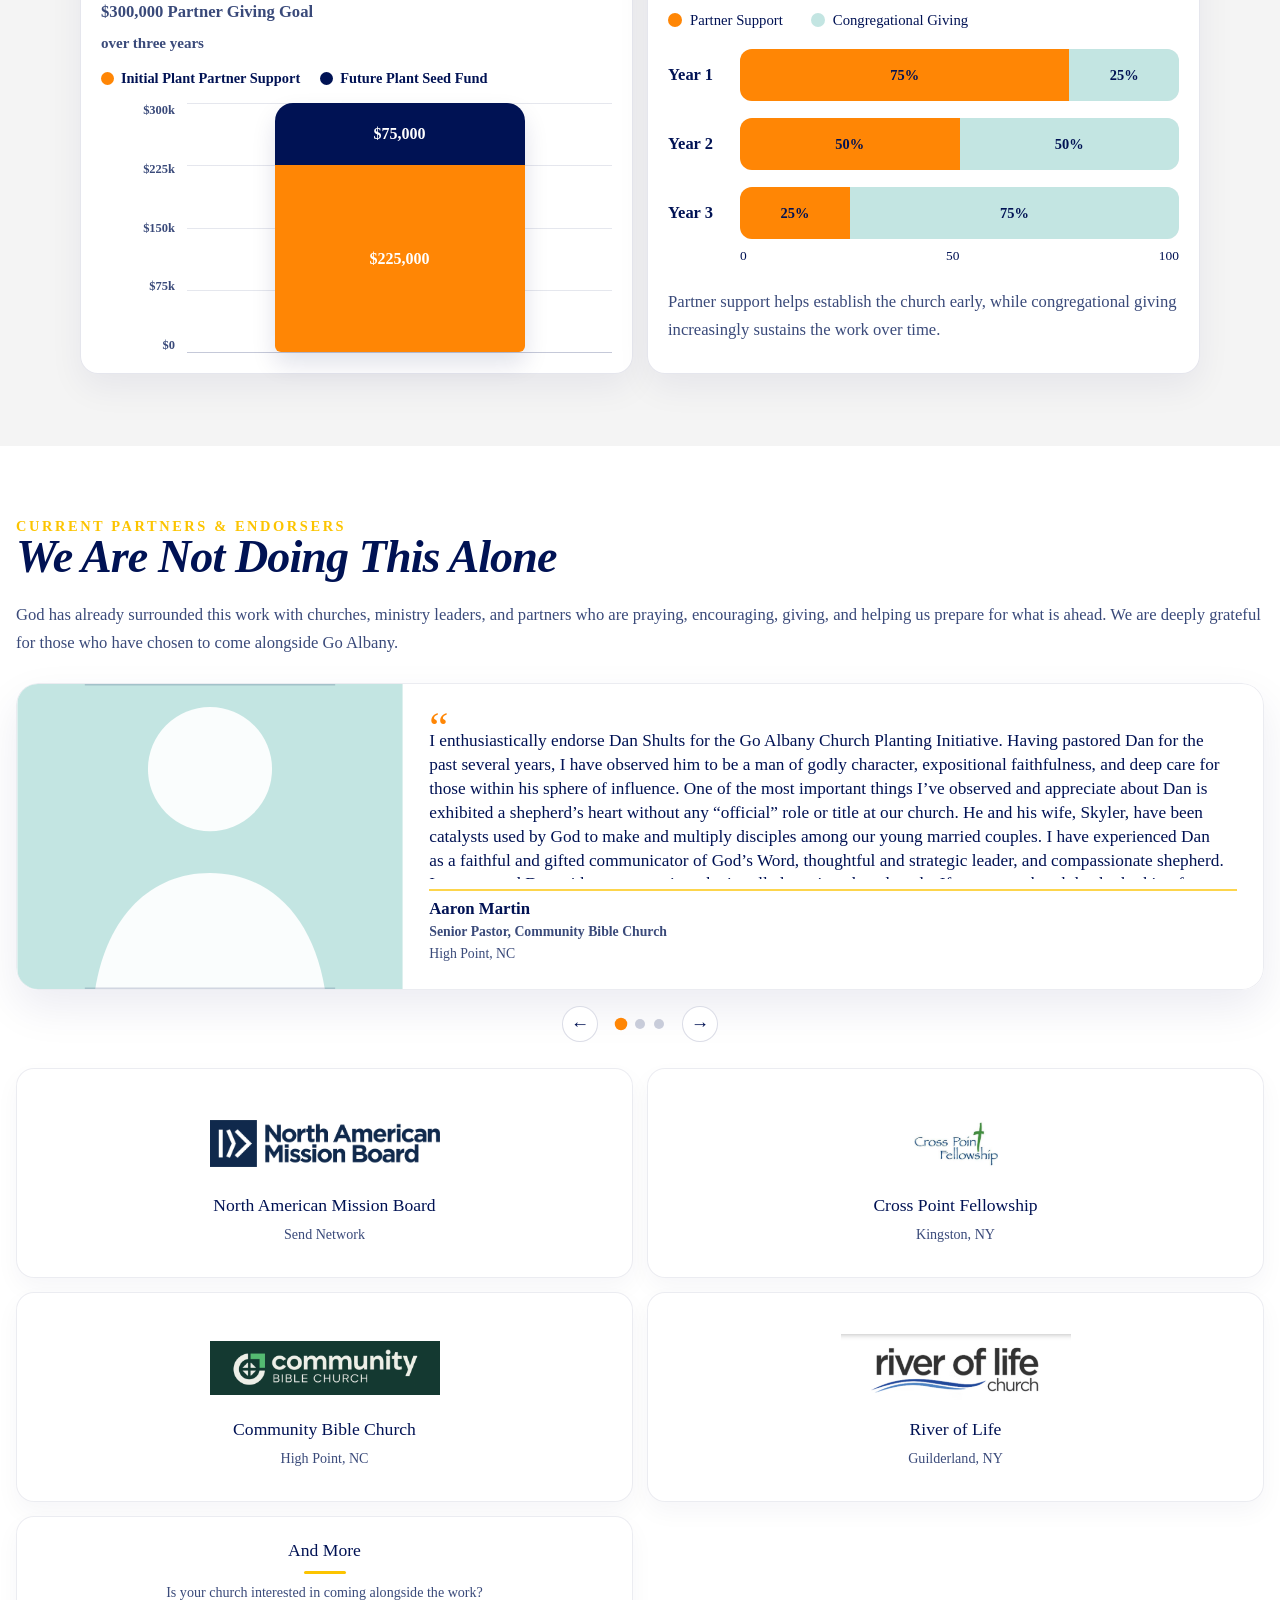
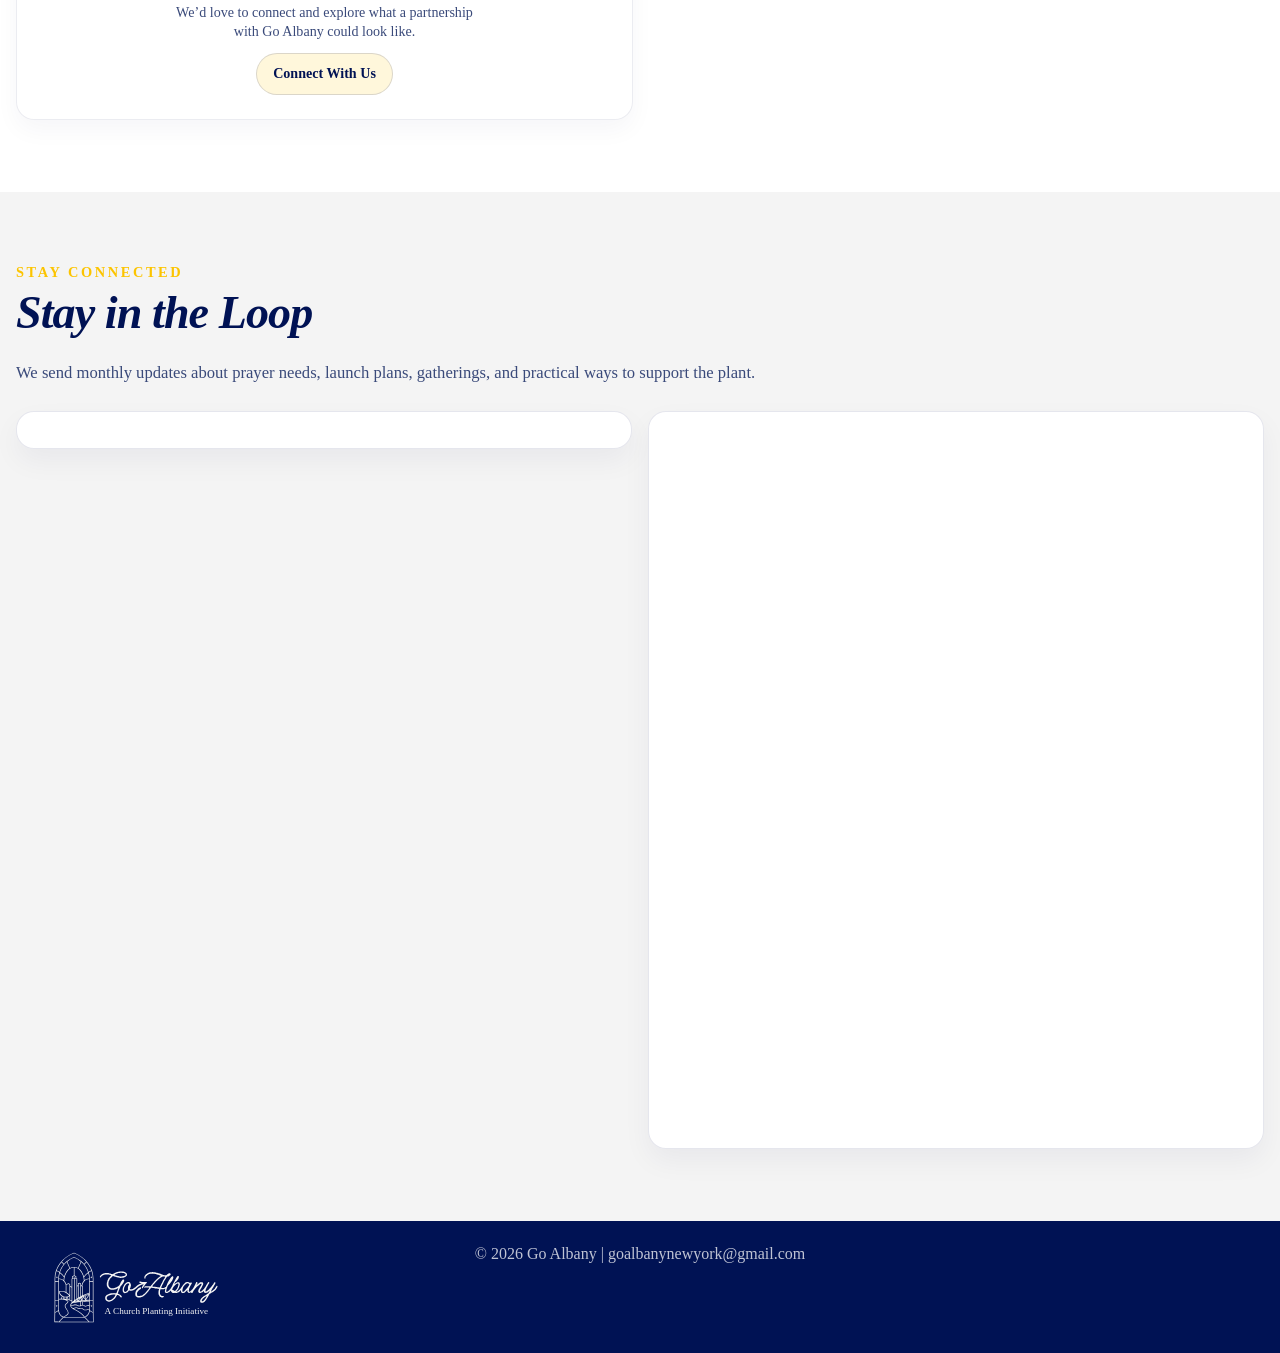
==== commit 72fcc5ec: "Add pastor testimonial carousel" ====
--- a/index.html
+++ b/index.html
@@ -1036,56 +1036,6 @@
         gap: 12px;
       }
 
-      .funding-progress {
-        display: grid;
-        gap: 10px;
-        max-width: 860px;
-        margin-top: 8px;
-        padding: 18px 20px;
-        border-radius: 18px;
-        border: 1px solid rgba(0, 18, 84, 0.1);
-        background: rgba(255, 255, 255, 0.9);
-      }
-
-      .funding-progress-label {
-        margin: 0;
-        color: var(--terracotta);
-        font-size: 0.88rem;
-        font-weight: 800;
-        letter-spacing: 0.16em;
-        text-transform: uppercase;
-      }
-
-      .funding-progress-main {
-        color: var(--ink);
-        font-family: var(--font-display);
-        font-size: clamp(1.7rem, 2.8vw, 2.4rem);
-        line-height: 1;
-      }
-
-      .funding-progress-sub {
-        margin: 0;
-        color: var(--muted);
-        font-size: 0.98rem;
-        line-height: 1.55;
-      }
-
-      .funding-progress-bar {
-        width: 100%;
-        height: 12px;
-        border-radius: 999px;
-        overflow: hidden;
-        background: rgba(0, 18, 84, 0.08);
-      }
-
-      .funding-progress-bar span {
-        display: block;
-        width: var(--funding-progress, 62%);
-        height: 100%;
-        border-radius: inherit;
-        background: linear-gradient(90deg, var(--terracotta), var(--gold));
-      }
-
       .funding-charts {
         display: grid;
         grid-template-columns: repeat(2, minmax(0, 1fr));
@@ -1467,6 +1417,189 @@
 
       .partners-copy {
         padding-top: 4px;
+      }
+
+      .testimonial-carousel {
+        position: relative;
+        display: grid;
+        gap: 16px;
+      }
+
+      .testimonial-viewport {
+        display: flex;
+        overflow-x: auto;
+        overscroll-behavior-x: contain;
+        scroll-snap-type: x mandatory;
+        scroll-behavior: smooth;
+        scrollbar-width: none;
+        border-radius: 22px;
+        box-shadow: 0 18px 44px rgba(0, 18, 84, 0.08);
+      }
+
+      .testimonial-viewport::-webkit-scrollbar {
+        display: none;
+      }
+
+      .testimonial-viewport.is-jumping {
+        scroll-behavior: auto;
+      }
+
+      .testimonial-slide {
+        flex: 0 0 100%;
+        min-width: 0;
+        display: grid;
+        grid-template-columns: minmax(200px, 0.62fr) minmax(0, 1.38fr);
+        height: clamp(270px, 24vw, 320px);
+        overflow: hidden;
+        scroll-snap-align: start;
+        scroll-snap-stop: always;
+        border: 1px solid rgba(0, 18, 84, 0.08);
+        border-radius: 22px;
+        background: rgba(255, 255, 255, 0.96);
+      }
+
+      .testimonial-photo {
+        width: 100%;
+        height: 100%;
+        min-height: 0;
+        display: block;
+        object-fit: cover;
+      }
+
+      .testimonial-content {
+        display: grid;
+        grid-template-rows: minmax(0, 1fr) auto;
+        align-content: stretch;
+        gap: 10px;
+        min-height: 0;
+        padding: clamp(16px, 2.4vw, 26px);
+      }
+
+      .testimonial-quote {
+        position: relative;
+        margin: 0;
+        color: var(--ink);
+        font-family: var(--font-display);
+        min-height: 0;
+        padding-right: 10px;
+        overflow-y: auto;
+        overscroll-behavior-y: contain;
+        scrollbar-color: rgba(0, 18, 84, 0.2) transparent;
+        scrollbar-width: thin;
+        font-size: clamp(1.02rem, 1.35vw, 1.28rem);
+        line-height: 1.38;
+        text-wrap: balance;
+      }
+
+      .testimonial-quote::before {
+        content: "\201C";
+        display: block;
+        height: 16px;
+        margin-bottom: 3px;
+        color: var(--terracotta);
+        font-size: 2.7rem;
+        line-height: 0.8;
+      }
+
+      .testimonial-pastor {
+        display: grid;
+        gap: 2px;
+        padding-top: 8px;
+        border-top: 2px solid rgba(252, 196, 0, 0.7);
+      }
+
+      .testimonial-name {
+        color: var(--ink);
+        font-family: var(--font-display);
+        font-size: 1.05rem;
+        line-height: 1.2;
+      }
+
+      .testimonial-role,
+      .testimonial-location {
+        margin: 0;
+        color: var(--muted);
+        font-size: 0.86rem;
+        line-height: 1.45;
+      }
+
+      .testimonial-role {
+        font-weight: 700;
+      }
+
+      .testimonial-controls {
+        display: flex;
+        align-items: center;
+        justify-content: center;
+        gap: 18px;
+      }
+
+      .testimonial-arrow,
+      .testimonial-dot {
+        display: inline-grid;
+        place-items: center;
+        padding: 0;
+        border: 0;
+        cursor: pointer;
+      }
+
+      .testimonial-arrow {
+        width: 36px;
+        height: 36px;
+        border: 1px solid rgba(0, 18, 84, 0.14);
+        border-radius: 50%;
+        background: #ffffff;
+        color: var(--ink);
+        font-size: 1.15rem;
+        transition: border-color 180ms ease, background 180ms ease, transform 180ms ease;
+      }
+
+      .testimonial-arrow:hover:not(:disabled) {
+        border-color: var(--gold);
+        background: rgba(252, 196, 0, 0.12);
+        transform: translateY(-1px);
+      }
+
+      .testimonial-arrow:disabled {
+        cursor: default;
+        opacity: 0.35;
+      }
+
+      .testimonial-dots {
+        display: flex;
+        align-items: center;
+        gap: 9px;
+      }
+
+      .testimonial-dot {
+        width: 10px;
+        height: 10px;
+        border-radius: 50%;
+        background: rgba(0, 18, 84, 0.2);
+        transition: background 180ms ease, transform 180ms ease;
+      }
+
+      .testimonial-dot[aria-current="true"] {
+        background: var(--terracotta);
+        transform: scale(1.25);
+      }
+
+      .testimonial-arrow:focus-visible,
+      .testimonial-dot:focus-visible,
+      .testimonial-viewport:focus-visible {
+        outline: 3px solid rgba(255, 134, 5, 0.45);
+        outline-offset: 3px;
+      }
+
+      @media (prefers-reduced-motion: reduce) {
+        .testimonial-viewport {
+          scroll-behavior: auto;
+        }
+
+        .testimonial-arrow,
+        .testimonial-dot {
+          transition: none;
+        }
       }
 
       .partner-logos {
@@ -1995,6 +2128,47 @@
       }
 
       @media (max-width: 720px) {
+        .testimonial-carousel {
+          gap: 14px;
+        }
+
+        .testimonial-slide {
+          grid-template-columns: 1fr;
+          grid-template-rows: 105px 290px;
+          height: 395px;
+          min-height: 0;
+        }
+
+        .testimonial-photo {
+          height: 105px;
+          min-height: 0;
+          object-position: center 28%;
+        }
+
+        .testimonial-content {
+          gap: 9px;
+          padding: 16px 18px;
+        }
+
+        .testimonial-quote {
+          font-size: clamp(0.98rem, 4.3vw, 1.12rem);
+          line-height: 1.35;
+        }
+
+        .testimonial-quote::before {
+          height: 15px;
+          font-size: 2.6rem;
+        }
+
+        .testimonial-controls {
+          gap: 14px;
+        }
+
+        .testimonial-arrow {
+          width: 36px;
+          height: 36px;
+        }
+
         html {
           scroll-padding-top: 80px;
         }
@@ -2328,17 +2502,6 @@
 
         .funding-transition-scale {
           margin-left: 56px;
-        }
-
-        .funding-progress {
-          padding: 16px;
-        }
-
-        .funding-progress-main {
-          font-size: clamp(1.4rem, 6.5vw, 1.8rem);
-          line-height: 1.08;
-          overflow-wrap: break-word;
-          text-wrap: balance;
         }
 
         .funding-goal-legend,
@@ -3066,15 +3229,6 @@
               Our goal is not simply to fund a launch. We are seeking to establish a healthy church with lasting roots in the Capital Region, while also setting aside resources that can help future church planting beyond the first work.
             </p>
 
-            <div class="funding-progress" style="--funding-progress: 43%;">
-              <p class="funding-progress-label">Pledged So Far</p>
-              <div class="funding-progress-main">$130,000 of $300,000</div>
-              <p class="funding-progress-sub">
-                Help establish the first church and seed the next.
-              </p>
-              <div class="funding-progress-bar" aria-hidden="true"><span></span></div>
-            </div>
-
             <div class="funding-charts" aria-label="Partnership funding charts">
               <article class="funding-chart funding-goal-chart">
                 <h3>Funding the First Church &mdash; Seeding the Next</h3>
@@ -3156,6 +3310,59 @@
             </div>
           </div>
 
+          <div class="testimonial-carousel" data-testimonial-carousel aria-label="Pastor testimonials">
+            <div class="testimonial-viewport" data-testimonial-viewport tabindex="0" role="region" aria-roledescription="carousel" aria-label="Pastor endorsements">
+              <!-- Testimonial 1: replace the placeholder image when Aaron's headshot is available. -->
+              <article class="testimonial-slide" role="group" aria-roledescription="slide" aria-label="Testimonial 1 of 3">
+                <img class="testimonial-photo" src="assets/pictures/pastor-placeholder.svg" alt="Placeholder for Aaron Martin headshot">
+                <div class="testimonial-content">
+                  <blockquote class="testimonial-quote">I enthusiastically endorse Dan Shults for the Go Albany Church Planting Initiative. Having pastored Dan for the past several years, I have observed him to be a man of godly character, expositional faithfulness, and deep care for those within his sphere of influence. One of the most important things I’ve observed and appreciate about Dan is exhibited a shepherd’s heart without any “official” role or title at our church. He and his wife, Skyler, have been catalysts used by God to make and multiply disciples among our young married couples. I have experienced Dan as a faithful and gifted communicator of God’s Word, thoughtful and strategic leader, and compassionate shepherd. I recommend Dan without reservation - he is called, equipped, and ready. If you are a church leader looking for a ministry partner to lock arms with in one of the most spiritually dark places in our country, I would encourage you to look no further than Dan Shults.</blockquote>
+                  <div class="testimonial-pastor">
+                    <strong class="testimonial-name">Aaron Martin</strong>
+                    <p class="testimonial-role">Senior Pastor, Community Bible Church</p>
+                    <p class="testimonial-location">High Point, NC</p>
+                  </div>
+                </div>
+              </article>
+
+              <!-- Testimonial 2: Sean Pierce. -->
+              <article class="testimonial-slide" role="group" aria-roledescription="slide" aria-label="Testimonial 2 of 3">
+                <img class="testimonial-photo" src="assets/Pastors/Sean (1).avif" alt="Sean Pierce">
+                <div class="testimonial-content">
+                  <blockquote class="testimonial-quote">Daniel and Skyler Shults are a wonderful couple well suited to ministry and church planting in New York’s capital region, Albany. Albany has tremendous lostness in its own right, calling for its own new churches. It is also a major crossroads of the Northeast with opportunities throughout most of the Northeast. Daniel and Skyler have the heart to not just reach their personal community but to also be a part of seeing God do something much larger. Church planting in the region is desperately needed. Daniel and Skyler will be supported by a thriving network of churches and church plants already here, Hudson Baptist Association, that has worked together with other partners to plant 31 churches in the region since 2001. We’re excited for them to be planting number 32! We encourage others to join us in helping them see their vision become a reality. Would you invest in the largest US mission field?</blockquote>
+                  <div class="testimonial-pastor">
+                    <strong class="testimonial-name">Sean Pierce</strong>
+                    <p class="testimonial-role">Pastor, Director of Multiply Northeast</p>
+                    <p class="testimonial-location">Guilderland, NY</p>
+                  </div>
+                </div>
+              </article>
+
+              <!-- Testimonial 3: Adam Mihm. -->
+              <article class="testimonial-slide" role="group" aria-roledescription="slide" aria-label="Testimonial 3 of 3">
+                <img class="testimonial-photo" src="assets/Pastors/Adam.jpg" alt="Adam Mihm">
+                <div class="testimonial-content">
+                  <blockquote class="testimonial-quote">Dan and Skyler have a love for Jesus and people that is contagious. It has been such a joy to watch these loves grow and then lead them to move to this area of the country that has a desperate need for the Good News of Jesus and churches that tell and live that Good News! The Northeast has a growing hunger for the hope of Jesus, and more churches are needed to reach more people. Their vision for Go Albany to help start and strengthen churches is so exciting and also challenging for those of us currently serving in this beautiful harvest field! We love and wholeheartedly endorse Dan and Skyler in this sacrificial commitment to love Jesus and serve people and look forward to seeing the eternal fruit of their labor!</blockquote>
+                  <div class="testimonial-pastor">
+                    <strong class="testimonial-name">Adam Mihm</strong>
+                    <p class="testimonial-role">Pastor, Cross Point Fellowship</p>
+                    <p class="testimonial-location">Hurley, NY</p>
+                  </div>
+                </div>
+              </article>
+            </div>
+
+            <div class="testimonial-controls" aria-label="Testimonial controls">
+              <button class="testimonial-arrow" type="button" data-testimonial-previous aria-label="Show previous testimonial">&#8592;</button>
+              <div class="testimonial-dots" aria-label="Choose a testimonial">
+                <button class="testimonial-dot" type="button" data-testimonial-dot="0" aria-label="Show testimonial 1" aria-current="true"></button>
+                <button class="testimonial-dot" type="button" data-testimonial-dot="1" aria-label="Show testimonial 2" aria-current="false"></button>
+                <button class="testimonial-dot" type="button" data-testimonial-dot="2" aria-label="Show testimonial 3" aria-current="false"></button>
+              </div>
+              <button class="testimonial-arrow" type="button" data-testimonial-next aria-label="Show next testimonial">&#8594;</button>
+            </div>
+          </div>
+
           <div class="partner-logos" aria-label="Current partners and endorsers">
             <article class="partner-logo">
               <div class="partner-logo-mark">
@@ -3278,6 +3485,129 @@
       })();
 
       (() => {
+        const carousel = document.querySelector("[data-testimonial-carousel]");
+        const viewport = carousel?.querySelector("[data-testimonial-viewport]");
+        const slides = Array.from(viewport?.querySelectorAll(".testimonial-slide") || []);
+        const dots = Array.from(carousel?.querySelectorAll("[data-testimonial-dot]") || []);
+        const previousButton = carousel?.querySelector("[data-testimonial-previous]");
+        const nextButton = carousel?.querySelector("[data-testimonial-next]");
+
+        if (!carousel || !viewport || slides.length !== 3 || dots.length !== 3 || !previousButton || !nextButton) {
+          return;
+        }
+
+        slides.forEach((slide, index) => {
+          slide.dataset.testimonialIndex = String(index);
+        });
+
+        const firstClone = slides[0].cloneNode(true);
+        const lastClone = slides[slides.length - 1].cloneNode(true);
+        firstClone.setAttribute("aria-hidden", "true");
+        lastClone.setAttribute("aria-hidden", "true");
+        viewport.prepend(lastClone);
+        viewport.append(firstClone);
+
+        const trackSlides = Array.from(viewport.querySelectorAll(".testimonial-slide"));
+        let activeIndex = 0;
+        let physicalIndex = 1;
+        let scrollFrame = 0;
+        let settleTimer = 0;
+        const supportsScrollEnd = "onscrollend" in viewport;
+        const reducedMotion = window.matchMedia("(prefers-reduced-motion: reduce)");
+
+        const updateControls = (index) => {
+          activeIndex = (index + slides.length) % slides.length;
+          dots.forEach((dot, dotIndex) => {
+            dot.setAttribute("aria-current", String(dotIndex === activeIndex));
+          });
+        };
+
+        const scrollToPhysicalSlide = (index, behavior = "smooth") => {
+          physicalIndex = index;
+          const shouldJump = reducedMotion.matches || behavior === "auto";
+
+          if (shouldJump) {
+            viewport.classList.add("is-jumping");
+            viewport.scrollLeft = trackSlides[index].offsetLeft;
+            window.requestAnimationFrame(() => viewport.classList.remove("is-jumping"));
+          } else {
+            viewport.scrollTo({
+              left: trackSlides[index].offsetLeft,
+              behavior: "smooth",
+            });
+          }
+          updateControls(Number(trackSlides[index].dataset.testimonialIndex));
+        };
+
+        const settleLoop = () => {
+          if (physicalIndex === 0) {
+            scrollToPhysicalSlide(slides.length, "auto");
+          } else if (physicalIndex === trackSlides.length - 1) {
+            scrollToPhysicalSlide(1, "auto");
+          }
+        };
+
+        const move = (direction) => {
+          if (physicalIndex === 0) {
+            scrollToPhysicalSlide(slides.length, "auto");
+          } else if (physicalIndex === trackSlides.length - 1) {
+            scrollToPhysicalSlide(1, "auto");
+          }
+          scrollToPhysicalSlide(physicalIndex + direction);
+        };
+
+        previousButton.addEventListener("click", () => move(-1));
+        nextButton.addEventListener("click", () => move(1));
+        dots.forEach((dot, index) => {
+          dot.addEventListener("click", () => scrollToPhysicalSlide(index + 1));
+        });
+
+        viewport.addEventListener("keydown", (event) => {
+          if (event.key === "ArrowLeft") {
+            event.preventDefault();
+            move(-1);
+          } else if (event.key === "ArrowRight") {
+            event.preventDefault();
+            move(1);
+          } else if (event.key === "Home") {
+            event.preventDefault();
+            scrollToPhysicalSlide(1);
+          } else if (event.key === "End") {
+            event.preventDefault();
+            scrollToPhysicalSlide(slides.length);
+          }
+        });
+
+        viewport.addEventListener("scroll", () => {
+          if (!supportsScrollEnd) {
+            window.clearTimeout(settleTimer);
+            settleTimer = window.setTimeout(settleLoop, 140);
+          }
+
+          if (scrollFrame) {
+            return;
+          }
+
+          scrollFrame = window.requestAnimationFrame(() => {
+            scrollFrame = 0;
+            physicalIndex = trackSlides.reduce((closestIndex, slide, index) => {
+              const currentDistance = Math.abs(trackSlides[closestIndex].offsetLeft - viewport.scrollLeft);
+              const nextDistance = Math.abs(slide.offsetLeft - viewport.scrollLeft);
+              return nextDistance < currentDistance ? index : closestIndex;
+            }, 0);
+            updateControls(Number(trackSlides[physicalIndex].dataset.testimonialIndex));
+          });
+        }, { passive: true });
+
+        if (supportsScrollEnd) {
+          viewport.addEventListener("scrollend", settleLoop);
+        }
+
+        window.addEventListener("resize", () => scrollToPhysicalSlide(activeIndex + 1, "auto"));
+        scrollToPhysicalSlide(1, "auto");
+      })();
+
+      (() => {
         const scene = document.querySelector(".hero-scroll");
 
         if (!scene) {
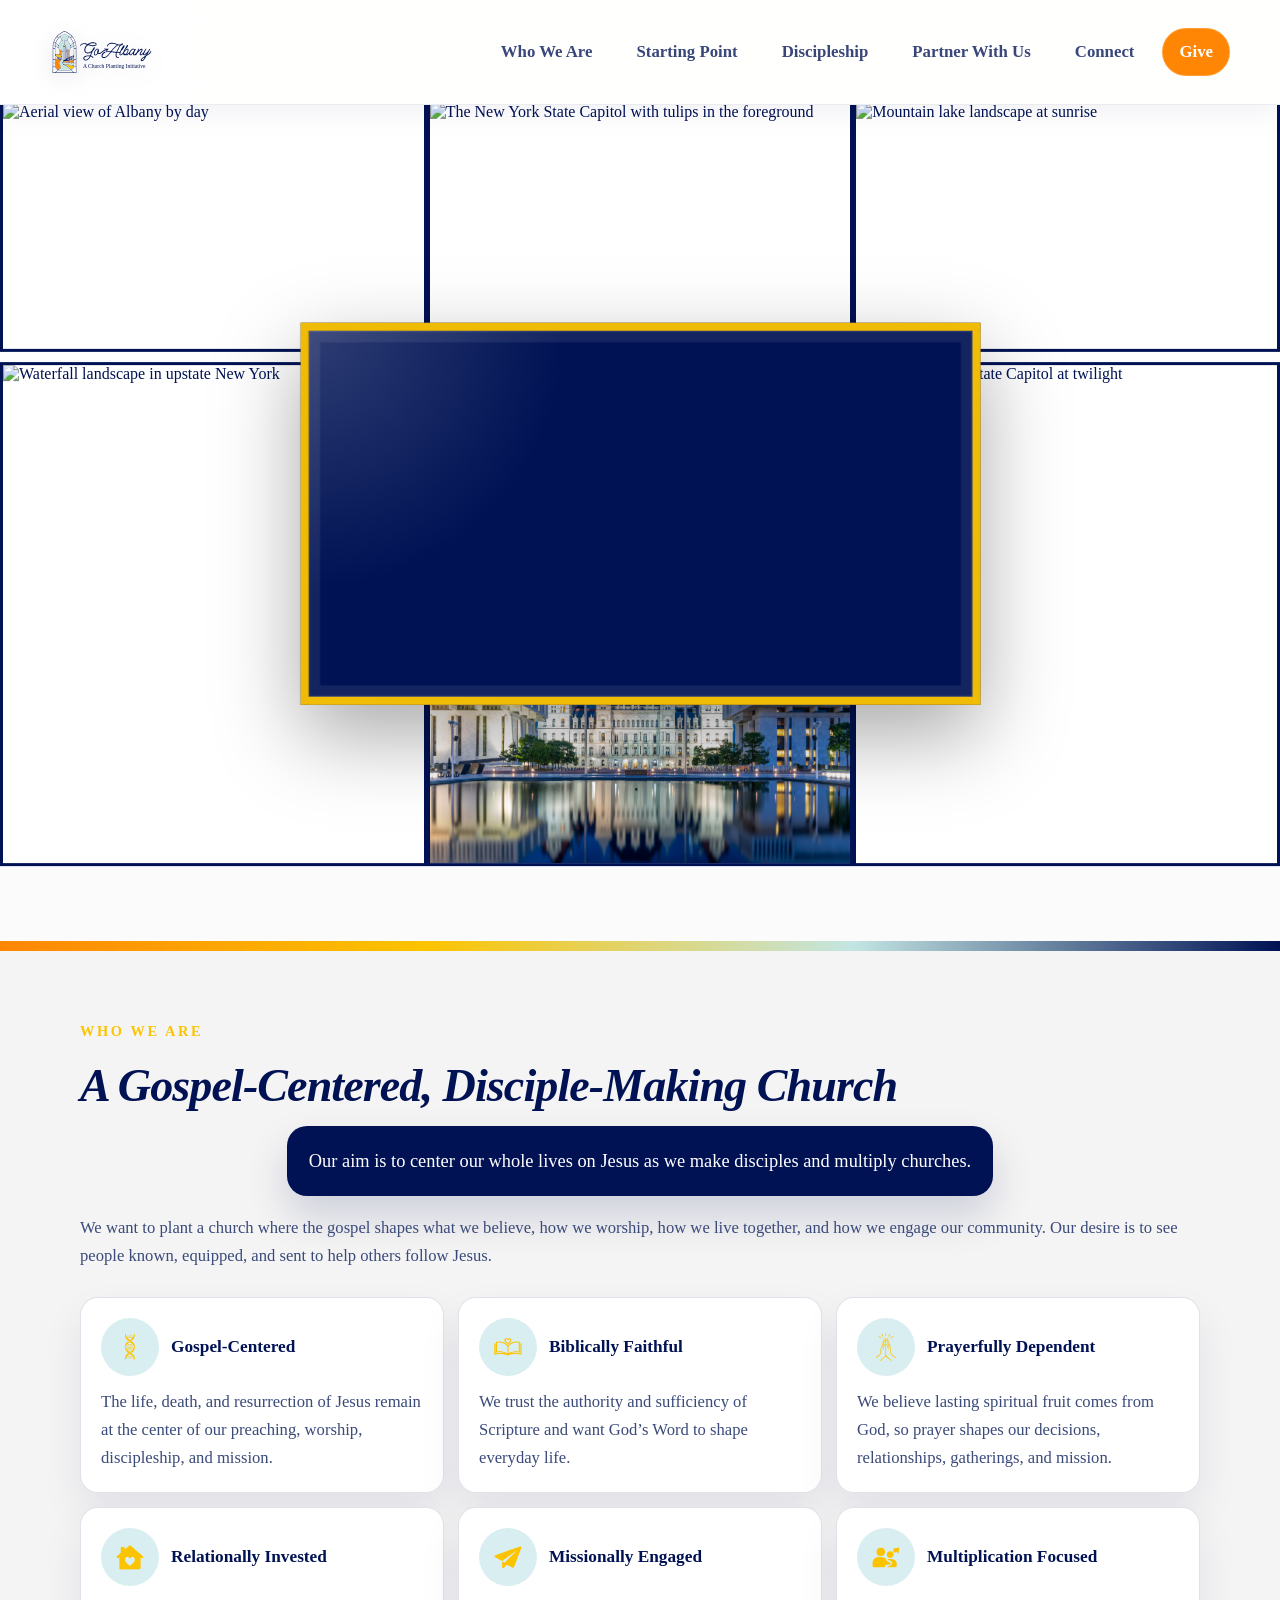
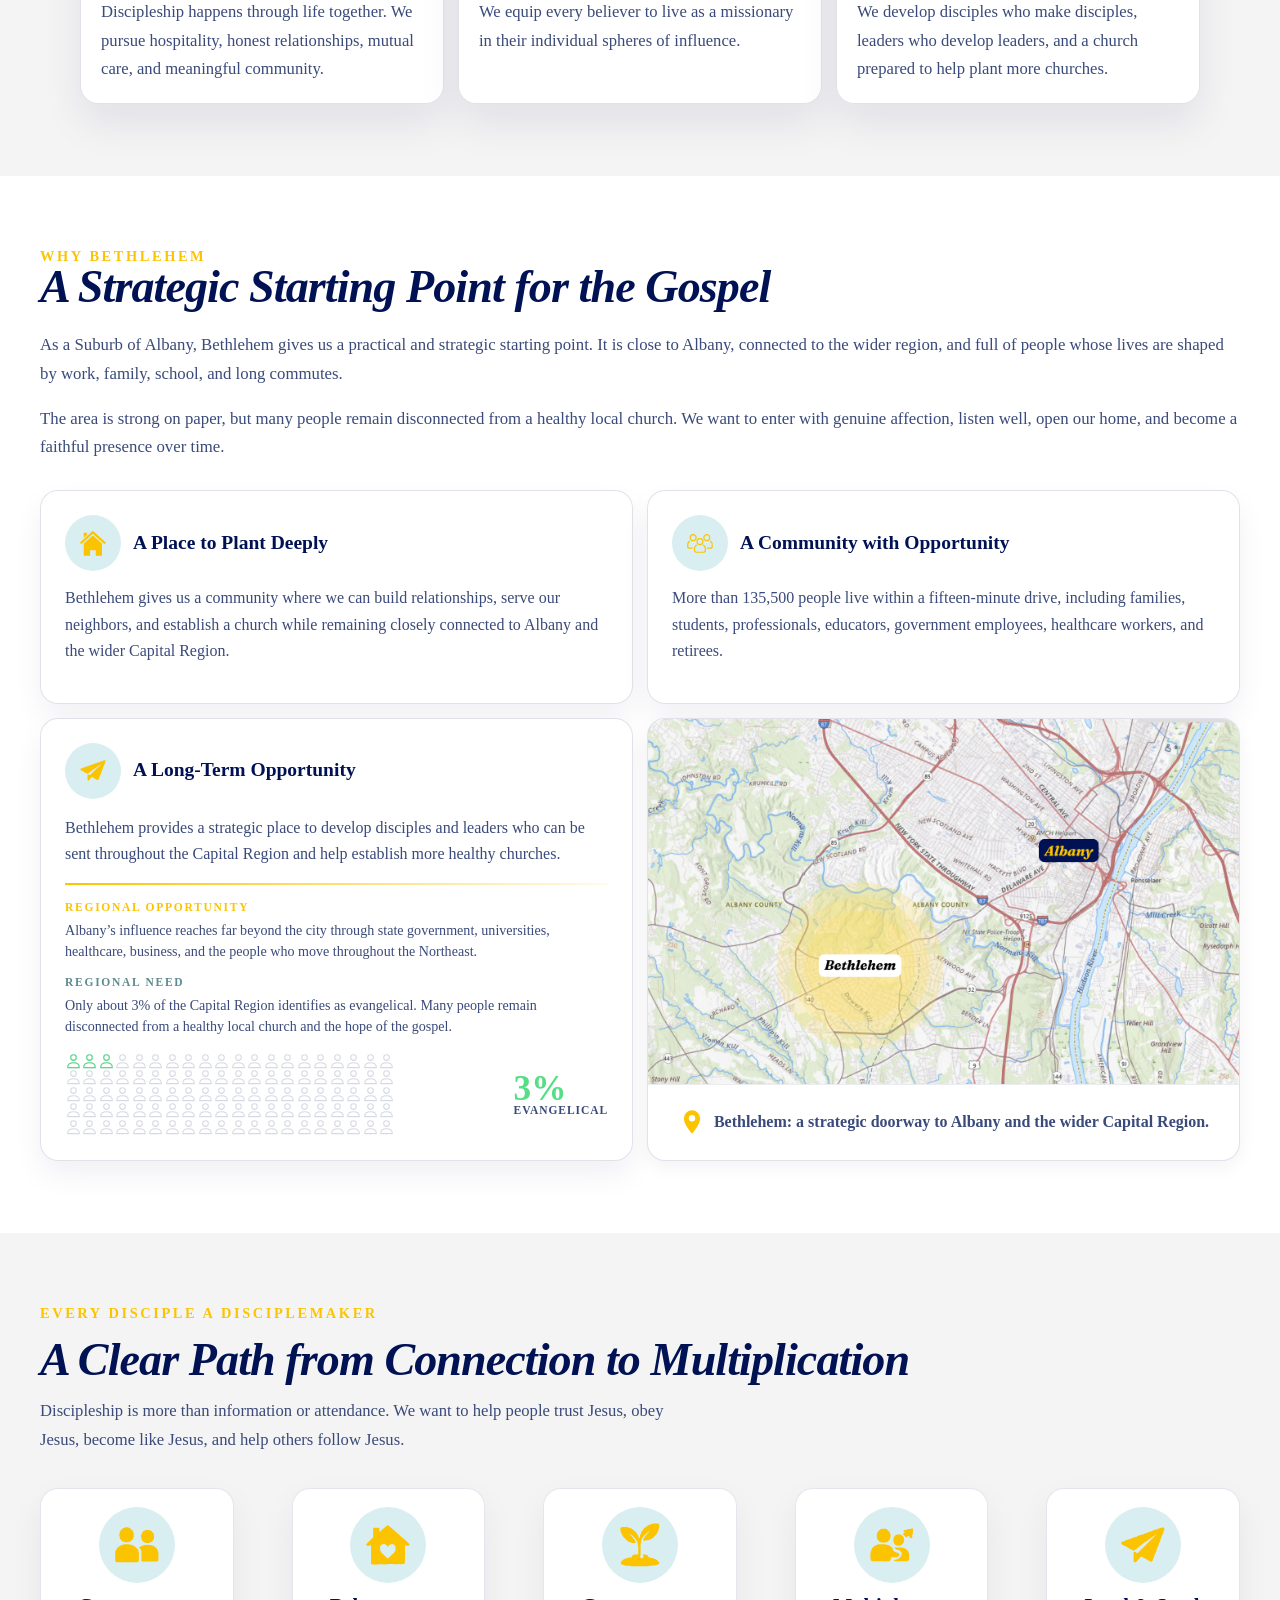
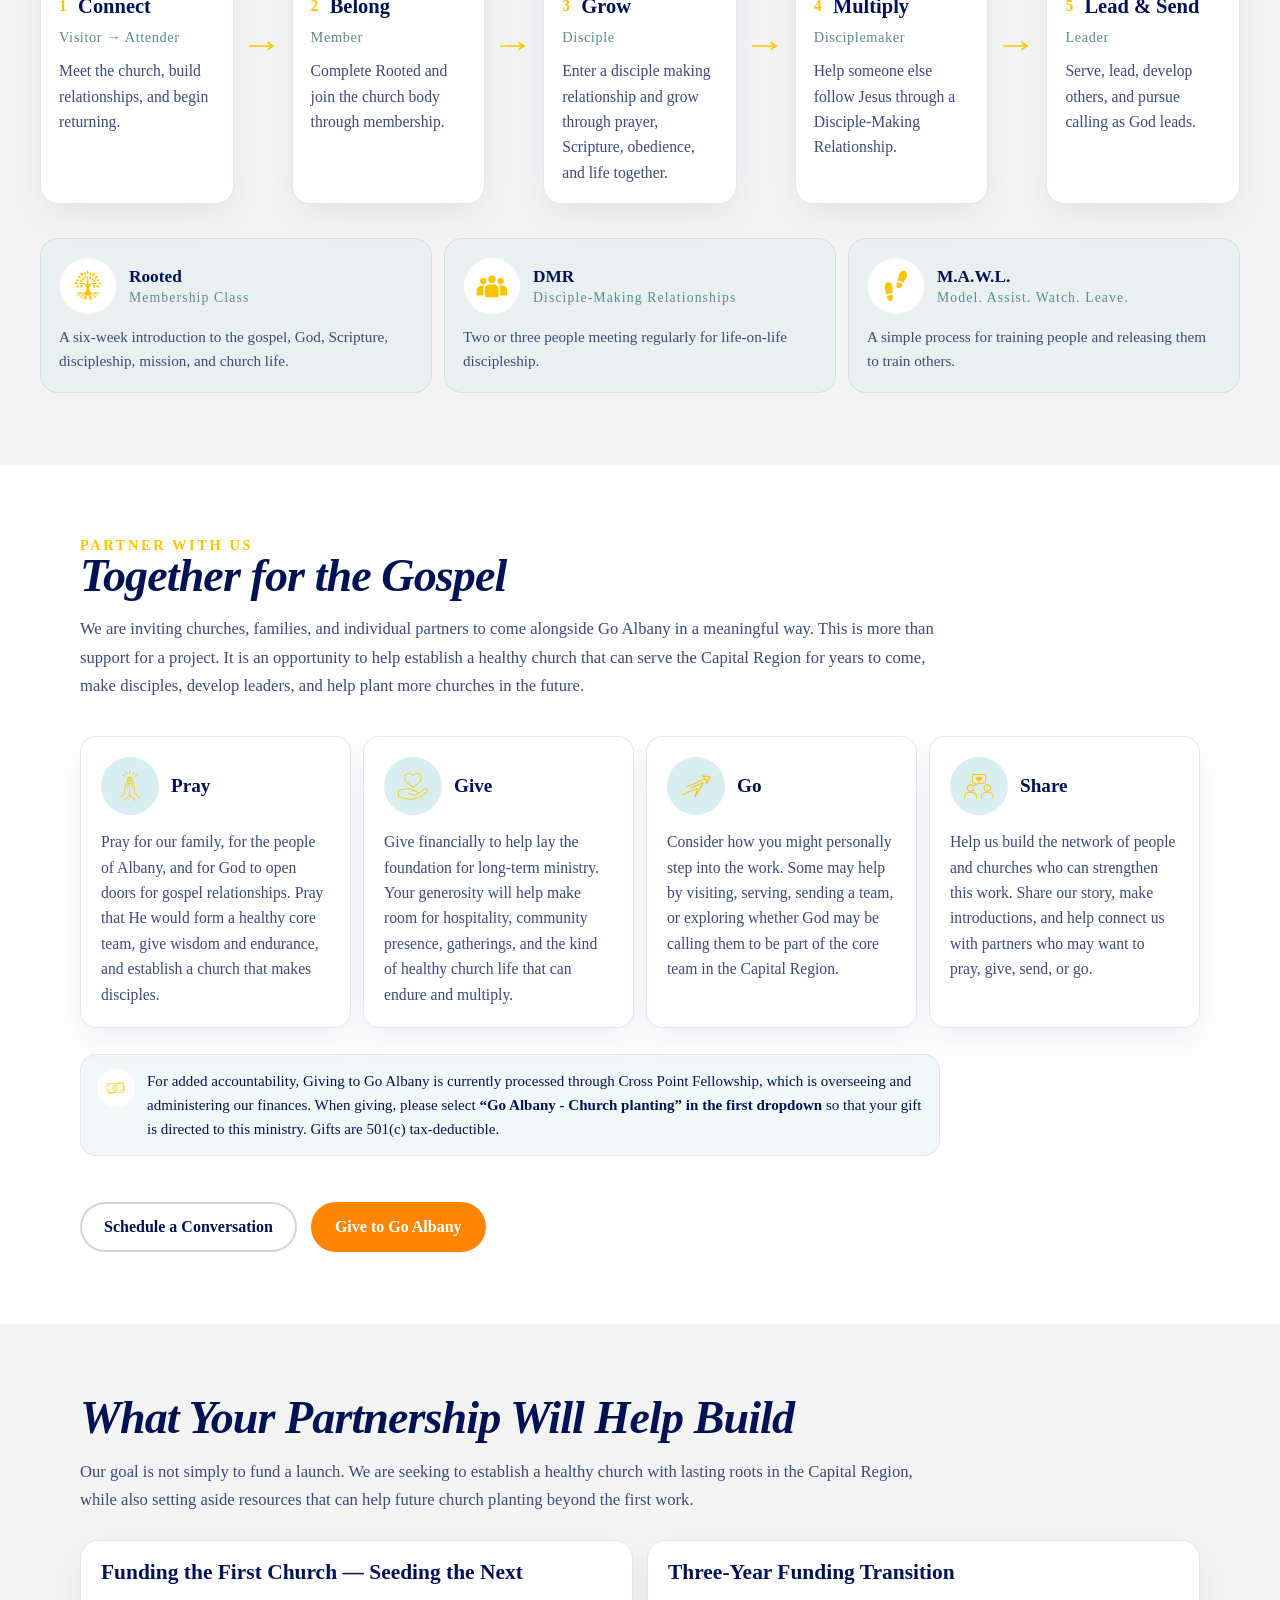
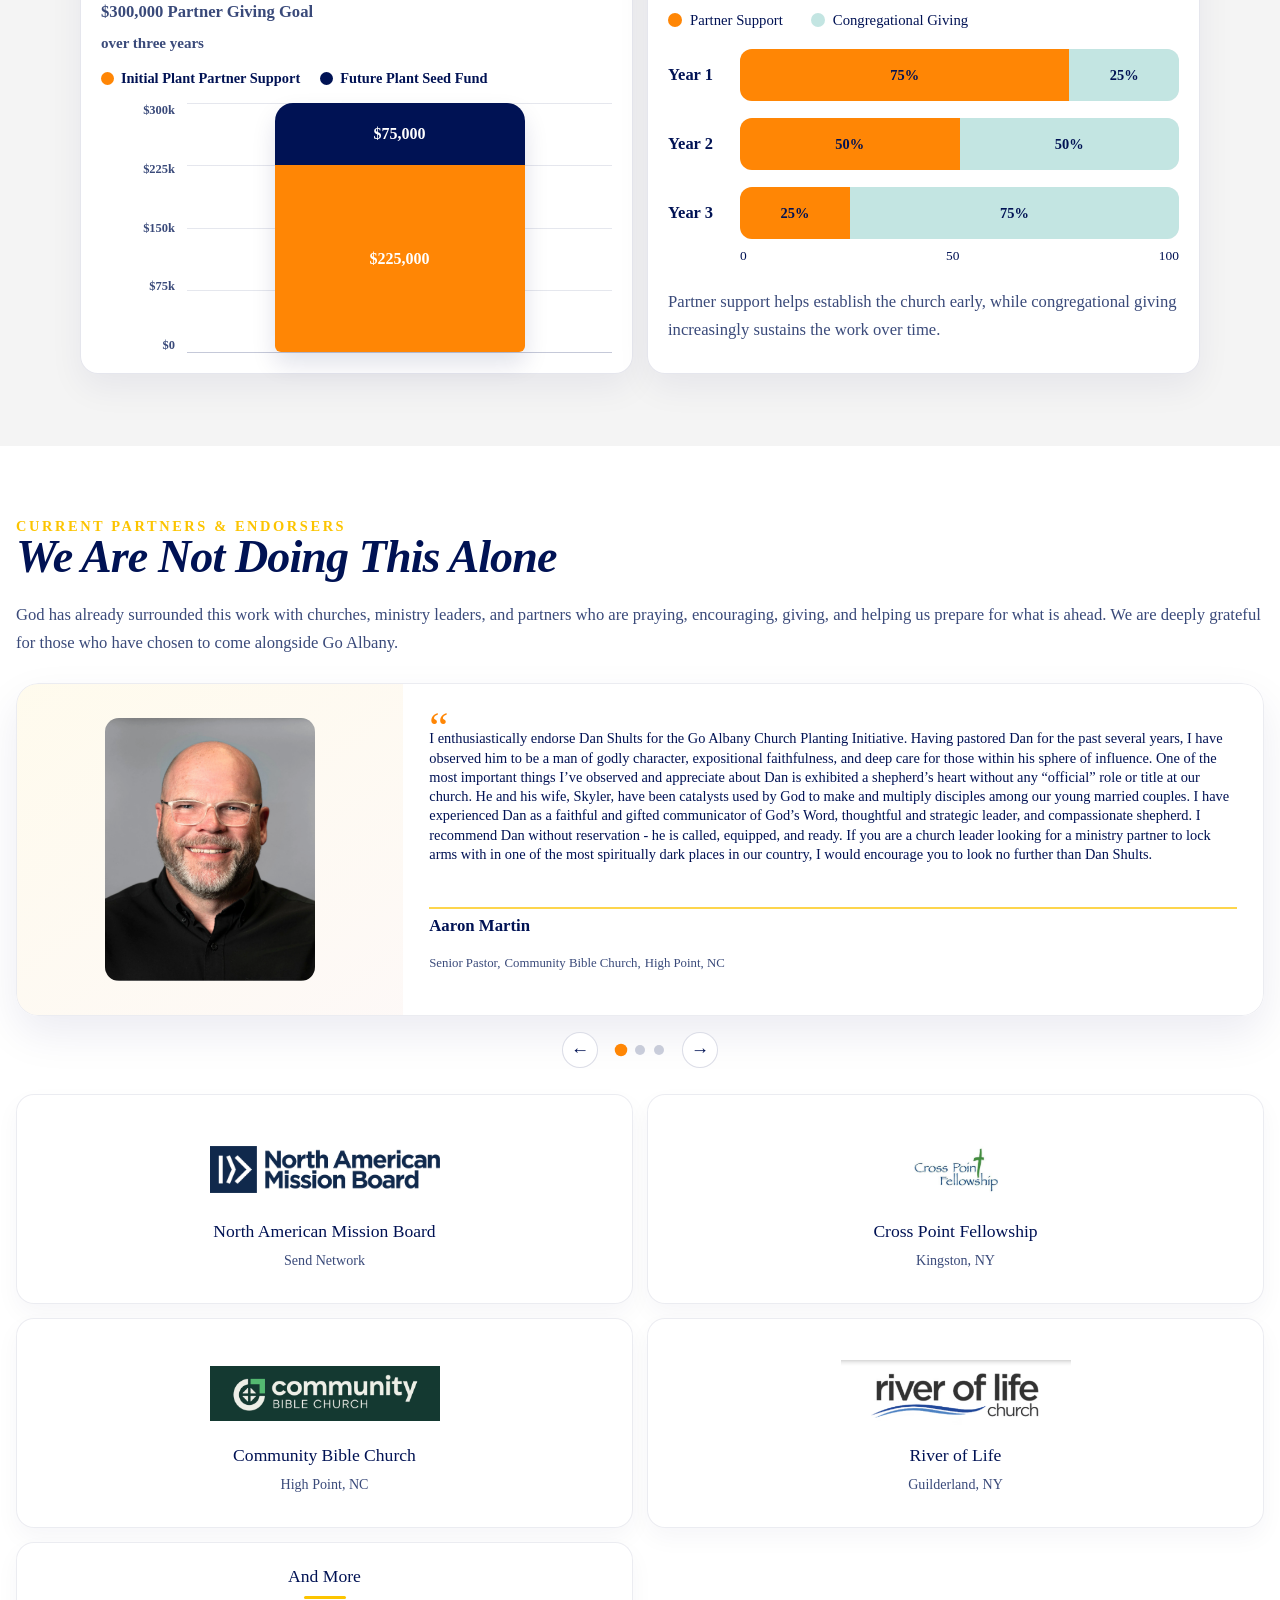
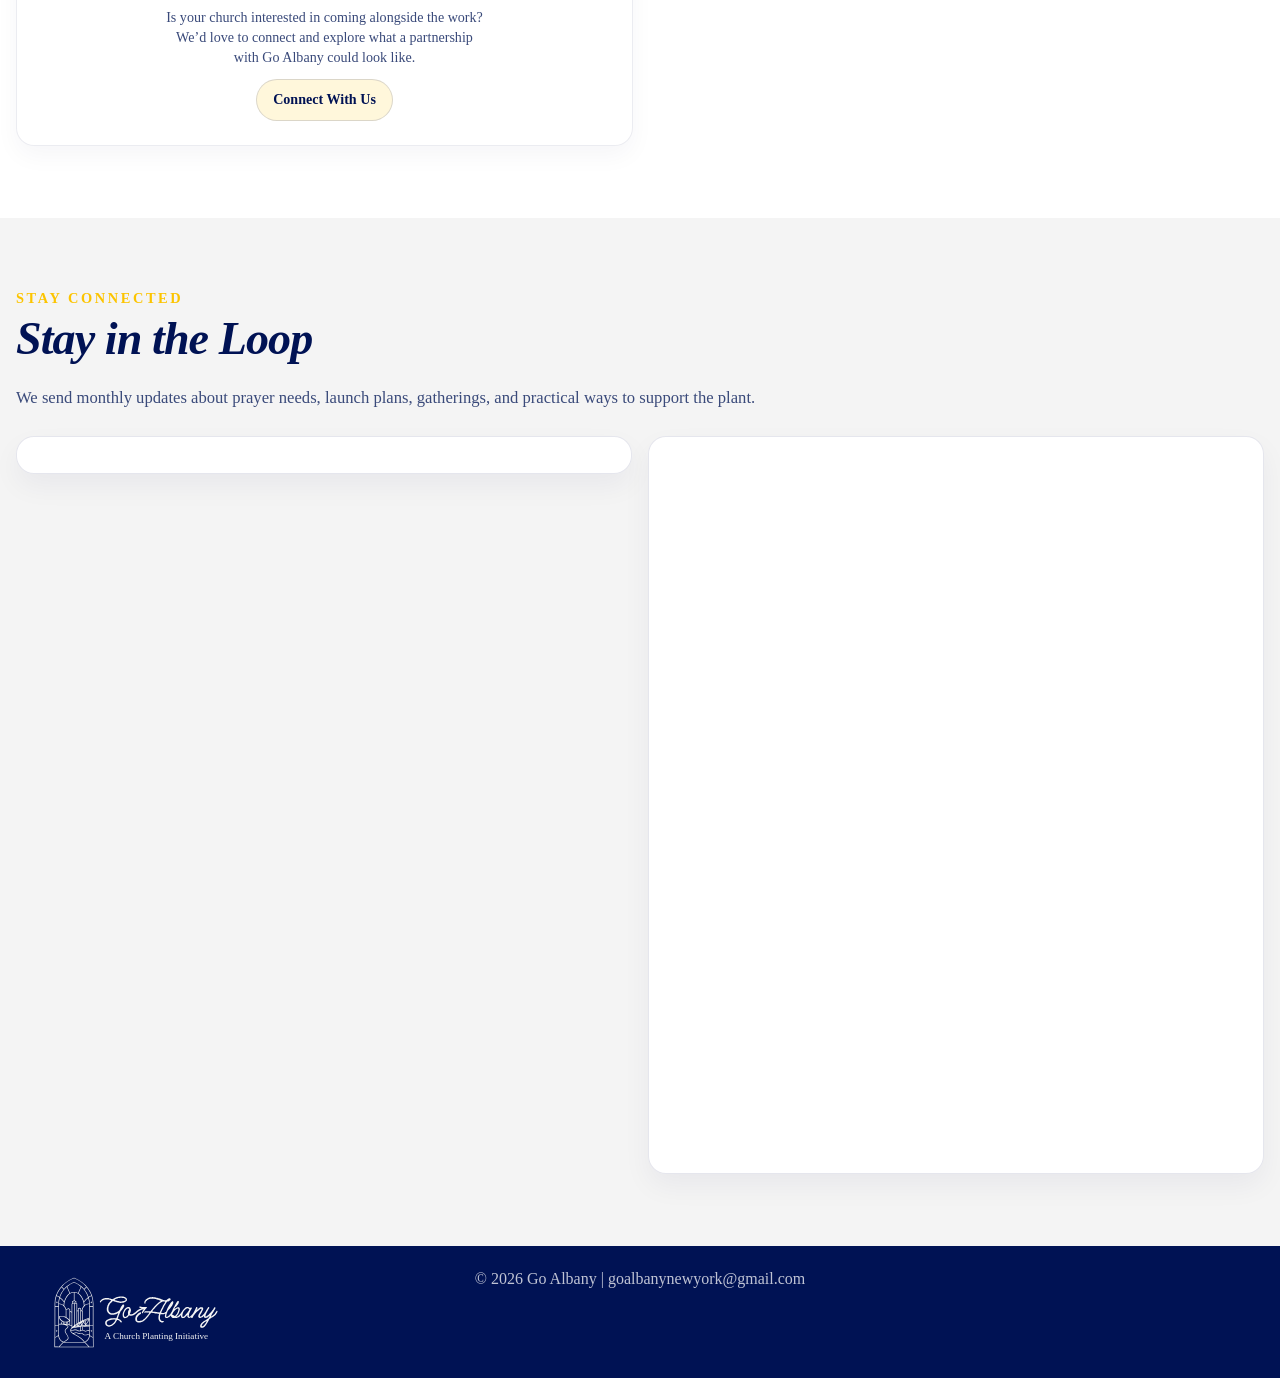
==== commit 0b35d639: "Update pastor testimonial carousel" ====
--- a/index.html
+++ b/index.html
@@ -1448,8 +1448,8 @@
         flex: 0 0 100%;
         min-width: 0;
         display: grid;
-        grid-template-columns: minmax(200px, 0.62fr) minmax(0, 1.38fr);
-        height: clamp(270px, 24vw, 320px);
+        grid-template-columns: minmax(250px, 0.62fr) minmax(0, 1.38fr);
+        min-height: clamp(310px, 26vw, 340px);
         overflow: hidden;
         scroll-snap-align: start;
         scroll-snap-stop: always;
@@ -1459,18 +1459,27 @@
       }
 
       .testimonial-photo {
-        width: 100%;
-        height: 100%;
-        min-height: 0;
+        width: clamp(190px, 17vw, 210px);
+        aspect-ratio: 4 / 5;
         display: block;
         object-fit: cover;
+        object-position: var(--pastor-photo-position, center center);
+        border-radius: 14px;
+      }
+
+      .testimonial-profile {
+        display: grid;
+        place-items: center;
+        min-height: 0;
+        padding: 8px 14px;
+        background: linear-gradient(145deg, rgba(252, 196, 0, 0.07), rgba(210, 90, 45, 0.04));
       }
 
       .testimonial-content {
         display: grid;
-        grid-template-rows: minmax(0, 1fr) auto;
+        grid-template-rows: auto auto;
         align-content: stretch;
-        gap: 10px;
+        gap: 9px;
         min-height: 0;
         padding: clamp(16px, 2.4vw, 26px);
       }
@@ -1481,13 +1490,8 @@
         color: var(--ink);
         font-family: var(--font-display);
         min-height: 0;
-        padding-right: 10px;
-        overflow-y: auto;
-        overscroll-behavior-y: contain;
-        scrollbar-color: rgba(0, 18, 84, 0.2) transparent;
-        scrollbar-width: thin;
-        font-size: clamp(1.02rem, 1.35vw, 1.28rem);
-        line-height: 1.38;
+        font-size: clamp(0.9rem, 1.06vw, 1.04rem);
+        line-height: 1.34;
         text-wrap: balance;
       }
 
@@ -1504,8 +1508,10 @@
       .testimonial-pastor {
         display: grid;
         gap: 2px;
-        padding-top: 8px;
+        width: 100%;
+        padding-top: 7px;
         border-top: 2px solid rgba(252, 196, 0, 0.7);
+        text-align: left;
       }
 
       .testimonial-name {
@@ -1516,15 +1522,23 @@
       }
 
       .testimonial-role,
+      .testimonial-church,
       .testimonial-location {
         margin: 0;
         color: var(--muted);
-        font-size: 0.86rem;
-        line-height: 1.45;
-      }
-
-      .testimonial-role {
-        font-weight: 700;
+        font-size: 0.8rem;
+        line-height: 1.3;
+      }
+
+      .testimonial-details {
+        display: flex;
+        flex-wrap: wrap;
+        align-items: baseline;
+        gap: 2px 4px;
+      }
+
+      .testimonial-details p:not(:last-child)::after {
+        content: ",";
       }
 
       .testimonial-controls {
@@ -2134,25 +2148,26 @@
 
         .testimonial-slide {
           grid-template-columns: 1fr;
-          grid-template-rows: 105px 290px;
-          height: 395px;
+          grid-template-rows: 235px auto;
           min-height: 0;
+          height: auto;
         }
 
         .testimonial-photo {
-          height: 105px;
-          min-height: 0;
-          object-position: center 28%;
+          width: 170px;
+        }
+
+        .testimonial-profile {
+          padding: 8px 14px;
         }
 
         .testimonial-content {
-          gap: 9px;
-          padding: 16px 18px;
+          padding: 12px 18px 16px;
         }
 
         .testimonial-quote {
-          font-size: clamp(0.98rem, 4.3vw, 1.12rem);
-          line-height: 1.35;
+          font-size: clamp(0.86rem, 3.6vw, 0.96rem);
+          line-height: 1.32;
         }
 
         .testimonial-quote::before {
@@ -3312,41 +3327,55 @@
 
           <div class="testimonial-carousel" data-testimonial-carousel aria-label="Pastor testimonials">
             <div class="testimonial-viewport" data-testimonial-viewport tabindex="0" role="region" aria-roledescription="carousel" aria-label="Pastor endorsements">
-              <!-- Testimonial 1: replace the placeholder image when Aaron's headshot is available. -->
               <article class="testimonial-slide" role="group" aria-roledescription="slide" aria-label="Testimonial 1 of 3">
-                <img class="testimonial-photo" src="assets/pictures/pastor-placeholder.svg" alt="Placeholder for Aaron Martin headshot">
+                <div class="testimonial-profile">
+                  <img class="testimonial-photo" src="assets/Pastors/Aaron.png" alt="Aaron Martin">
+                </div>
                 <div class="testimonial-content">
                   <blockquote class="testimonial-quote">I enthusiastically endorse Dan Shults for the Go Albany Church Planting Initiative. Having pastored Dan for the past several years, I have observed him to be a man of godly character, expositional faithfulness, and deep care for those within his sphere of influence. One of the most important things I’ve observed and appreciate about Dan is exhibited a shepherd’s heart without any “official” role or title at our church. He and his wife, Skyler, have been catalysts used by God to make and multiply disciples among our young married couples. I have experienced Dan as a faithful and gifted communicator of God’s Word, thoughtful and strategic leader, and compassionate shepherd. I recommend Dan without reservation - he is called, equipped, and ready. If you are a church leader looking for a ministry partner to lock arms with in one of the most spiritually dark places in our country, I would encourage you to look no further than Dan Shults.</blockquote>
                   <div class="testimonial-pastor">
                     <strong class="testimonial-name">Aaron Martin</strong>
-                    <p class="testimonial-role">Senior Pastor, Community Bible Church</p>
-                    <p class="testimonial-location">High Point, NC</p>
+                    <div class="testimonial-details">
+                      <p class="testimonial-role">Senior Pastor</p>
+                      <p class="testimonial-church">Community Bible Church</p>
+                      <p class="testimonial-location">High Point, NC</p>
+                    </div>
                   </div>
                 </div>
               </article>
 
               <!-- Testimonial 2: Sean Pierce. -->
               <article class="testimonial-slide" role="group" aria-roledescription="slide" aria-label="Testimonial 2 of 3">
-                <img class="testimonial-photo" src="assets/Pastors/Sean (1).avif" alt="Sean Pierce">
+                <div class="testimonial-profile">
+                  <img class="testimonial-photo" src="assets/Pastors/Sean.png" alt="Sean Pierce">
+                </div>
                 <div class="testimonial-content">
                   <blockquote class="testimonial-quote">Daniel and Skyler Shults are a wonderful couple well suited to ministry and church planting in New York’s capital region, Albany. Albany has tremendous lostness in its own right, calling for its own new churches. It is also a major crossroads of the Northeast with opportunities throughout most of the Northeast. Daniel and Skyler have the heart to not just reach their personal community but to also be a part of seeing God do something much larger. Church planting in the region is desperately needed. Daniel and Skyler will be supported by a thriving network of churches and church plants already here, Hudson Baptist Association, that has worked together with other partners to plant 31 churches in the region since 2001. We’re excited for them to be planting number 32! We encourage others to join us in helping them see their vision become a reality. Would you invest in the largest US mission field?</blockquote>
                   <div class="testimonial-pastor">
                     <strong class="testimonial-name">Sean Pierce</strong>
-                    <p class="testimonial-role">Pastor, Director of Multiply Northeast</p>
-                    <p class="testimonial-location">Guilderland, NY</p>
+                    <div class="testimonial-details">
+                      <p class="testimonial-role">Pastor</p>
+                      <p class="testimonial-church">Director of Multiply Northeast</p>
+                      <p class="testimonial-location">Guilderland, NY</p>
+                    </div>
                   </div>
                 </div>
               </article>
 
               <!-- Testimonial 3: Adam Mihm. -->
               <article class="testimonial-slide" role="group" aria-roledescription="slide" aria-label="Testimonial 3 of 3">
-                <img class="testimonial-photo" src="assets/Pastors/Adam.jpg" alt="Adam Mihm">
+                <div class="testimonial-profile">
+                  <img class="testimonial-photo" src="assets/Pastors/Adam.png" alt="Adam Mihm">
+                </div>
                 <div class="testimonial-content">
                   <blockquote class="testimonial-quote">Dan and Skyler have a love for Jesus and people that is contagious. It has been such a joy to watch these loves grow and then lead them to move to this area of the country that has a desperate need for the Good News of Jesus and churches that tell and live that Good News! The Northeast has a growing hunger for the hope of Jesus, and more churches are needed to reach more people. Their vision for Go Albany to help start and strengthen churches is so exciting and also challenging for those of us currently serving in this beautiful harvest field! We love and wholeheartedly endorse Dan and Skyler in this sacrificial commitment to love Jesus and serve people and look forward to seeing the eternal fruit of their labor!</blockquote>
                   <div class="testimonial-pastor">
                     <strong class="testimonial-name">Adam Mihm</strong>
-                    <p class="testimonial-role">Pastor, Cross Point Fellowship</p>
-                    <p class="testimonial-location">Hurley, NY</p>
+                    <div class="testimonial-details">
+                      <p class="testimonial-role">Pastor</p>
+                      <p class="testimonial-church">Cross Point Fellowship</p>
+                      <p class="testimonial-location">Hurley, NY</p>
+                    </div>
                   </div>
                 </div>
               </article>
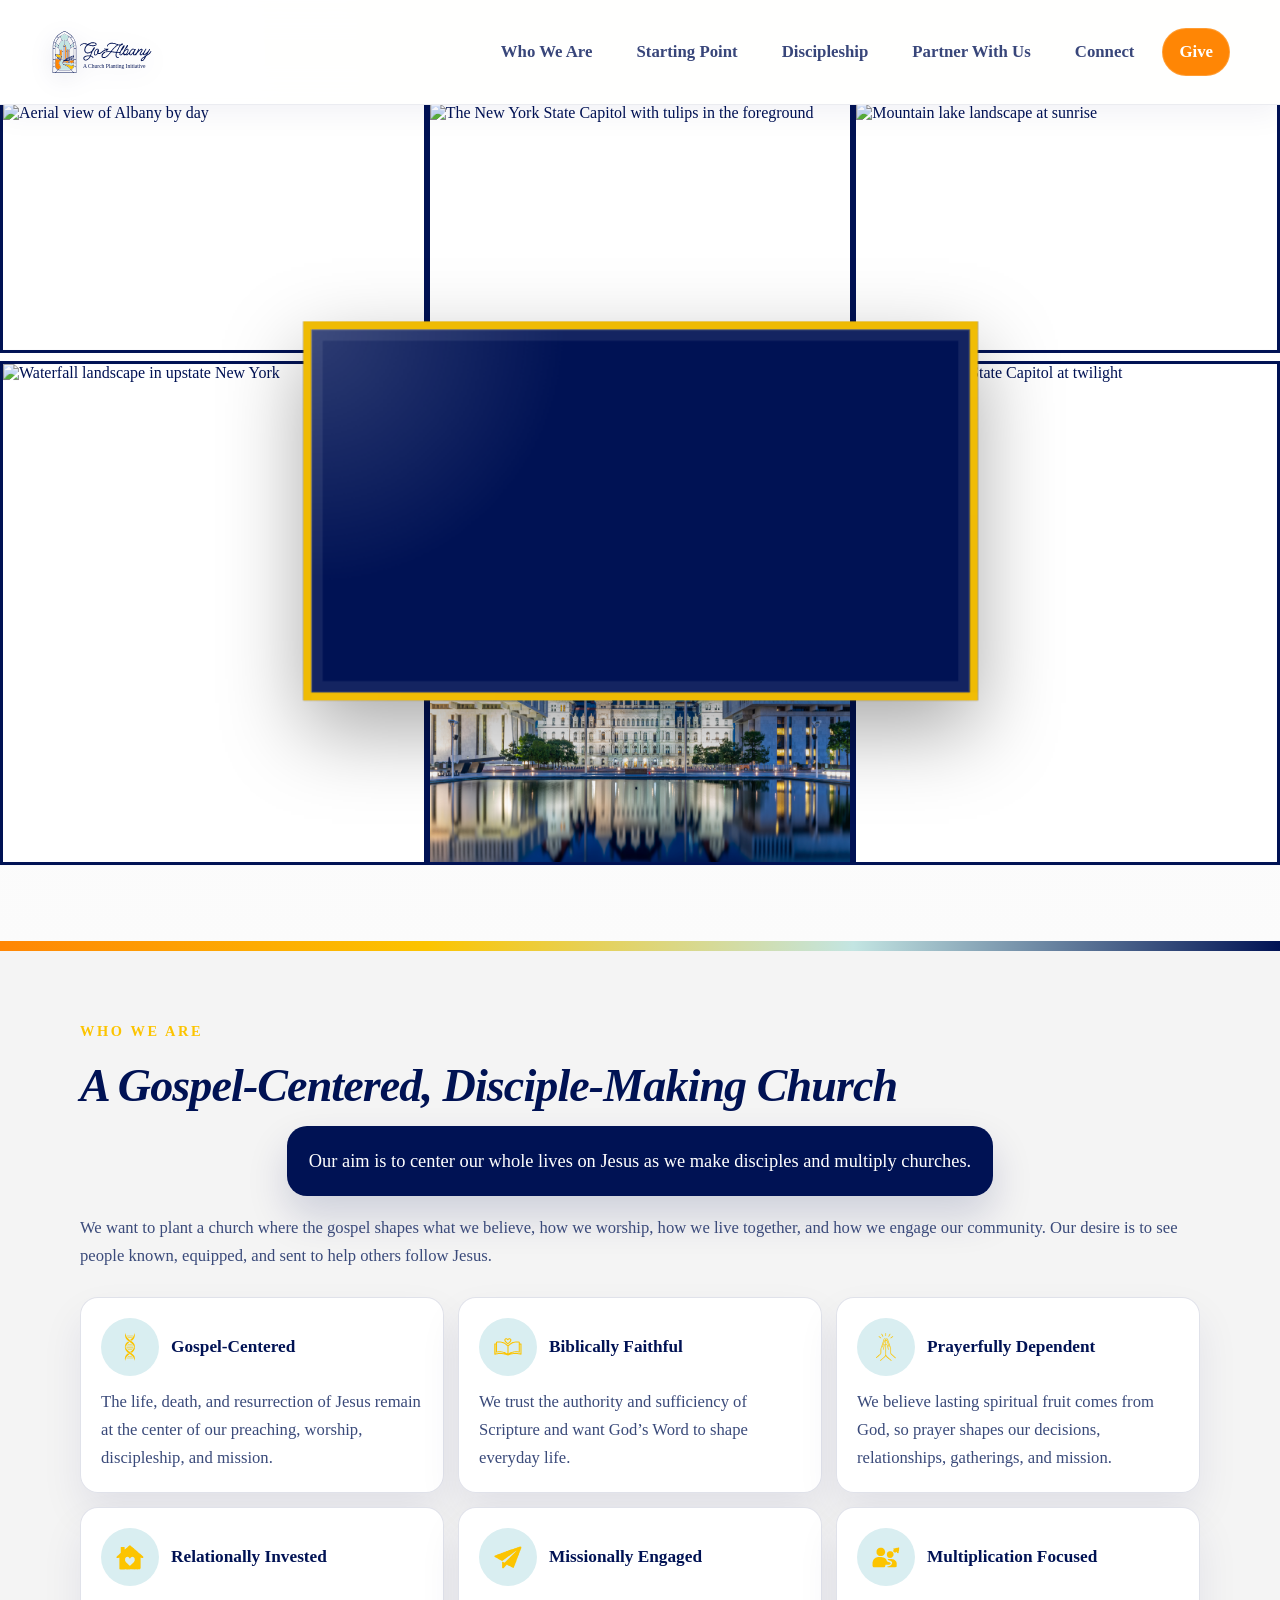
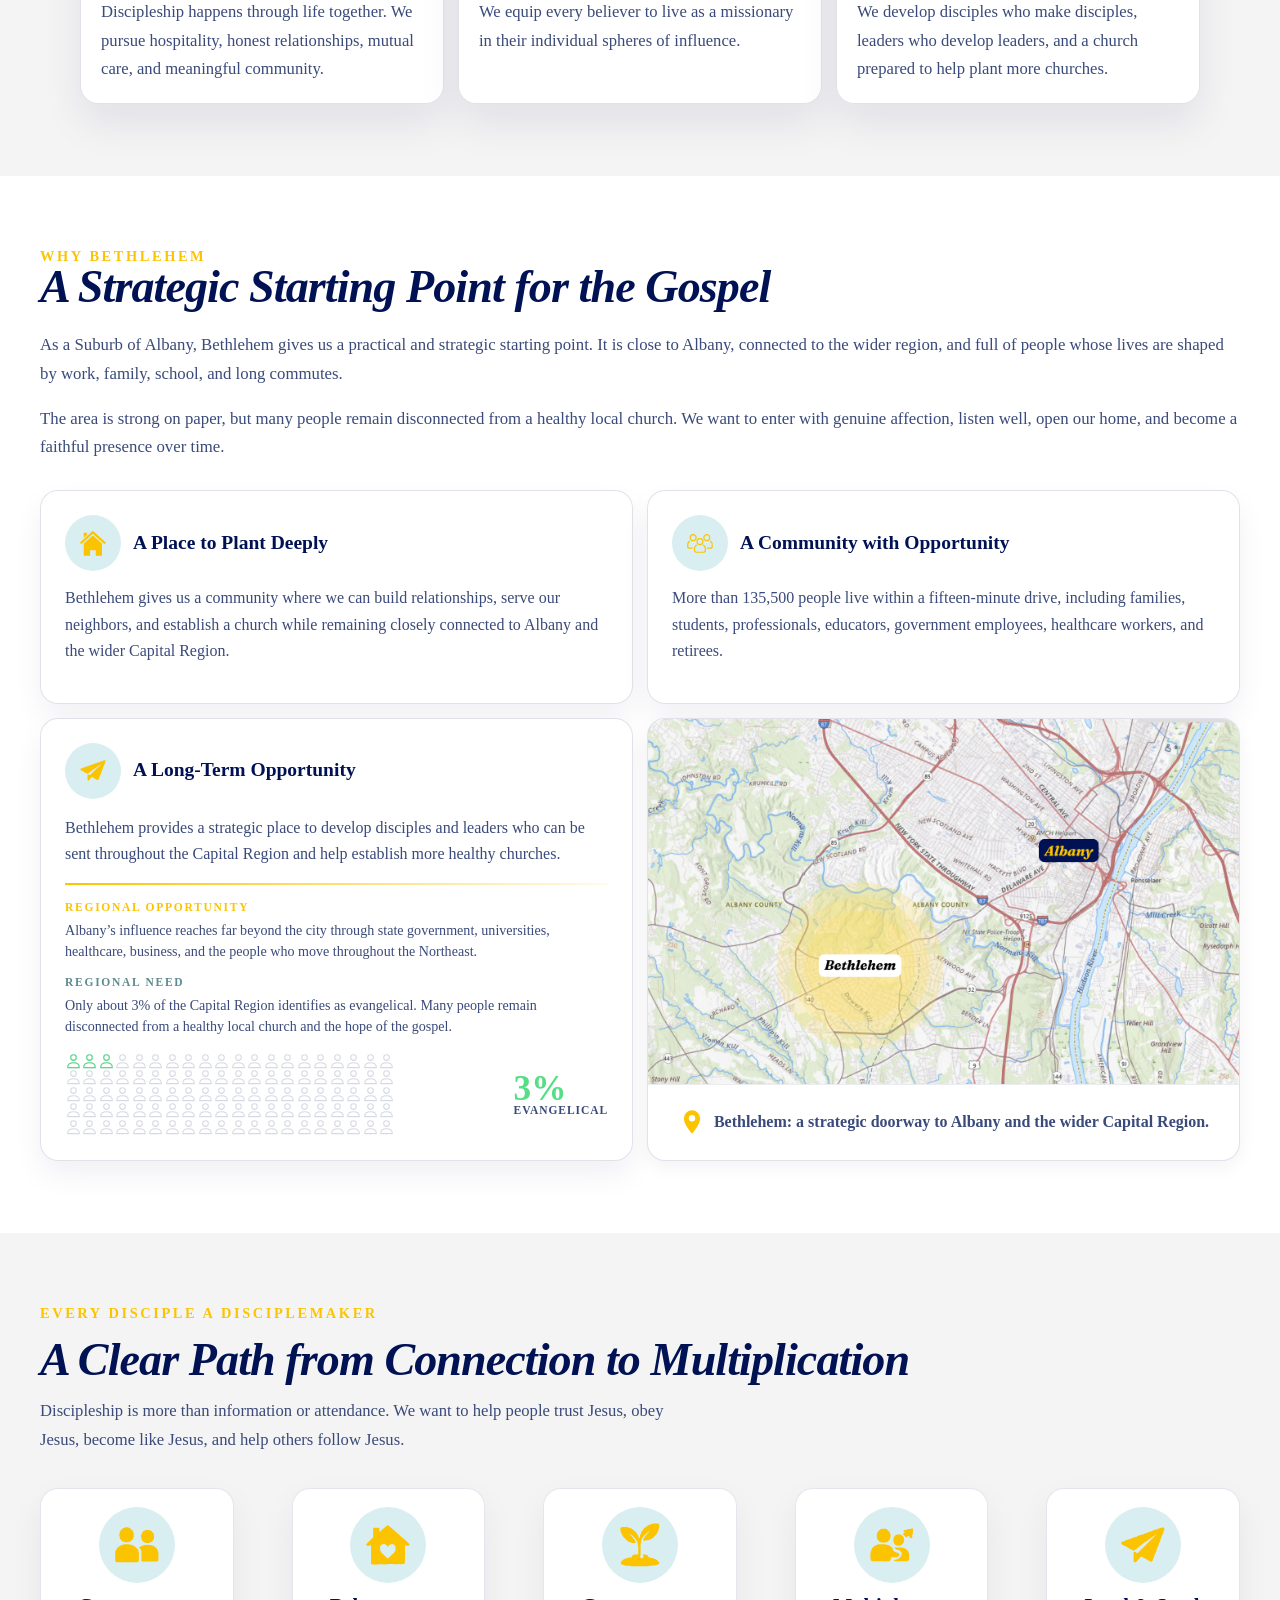
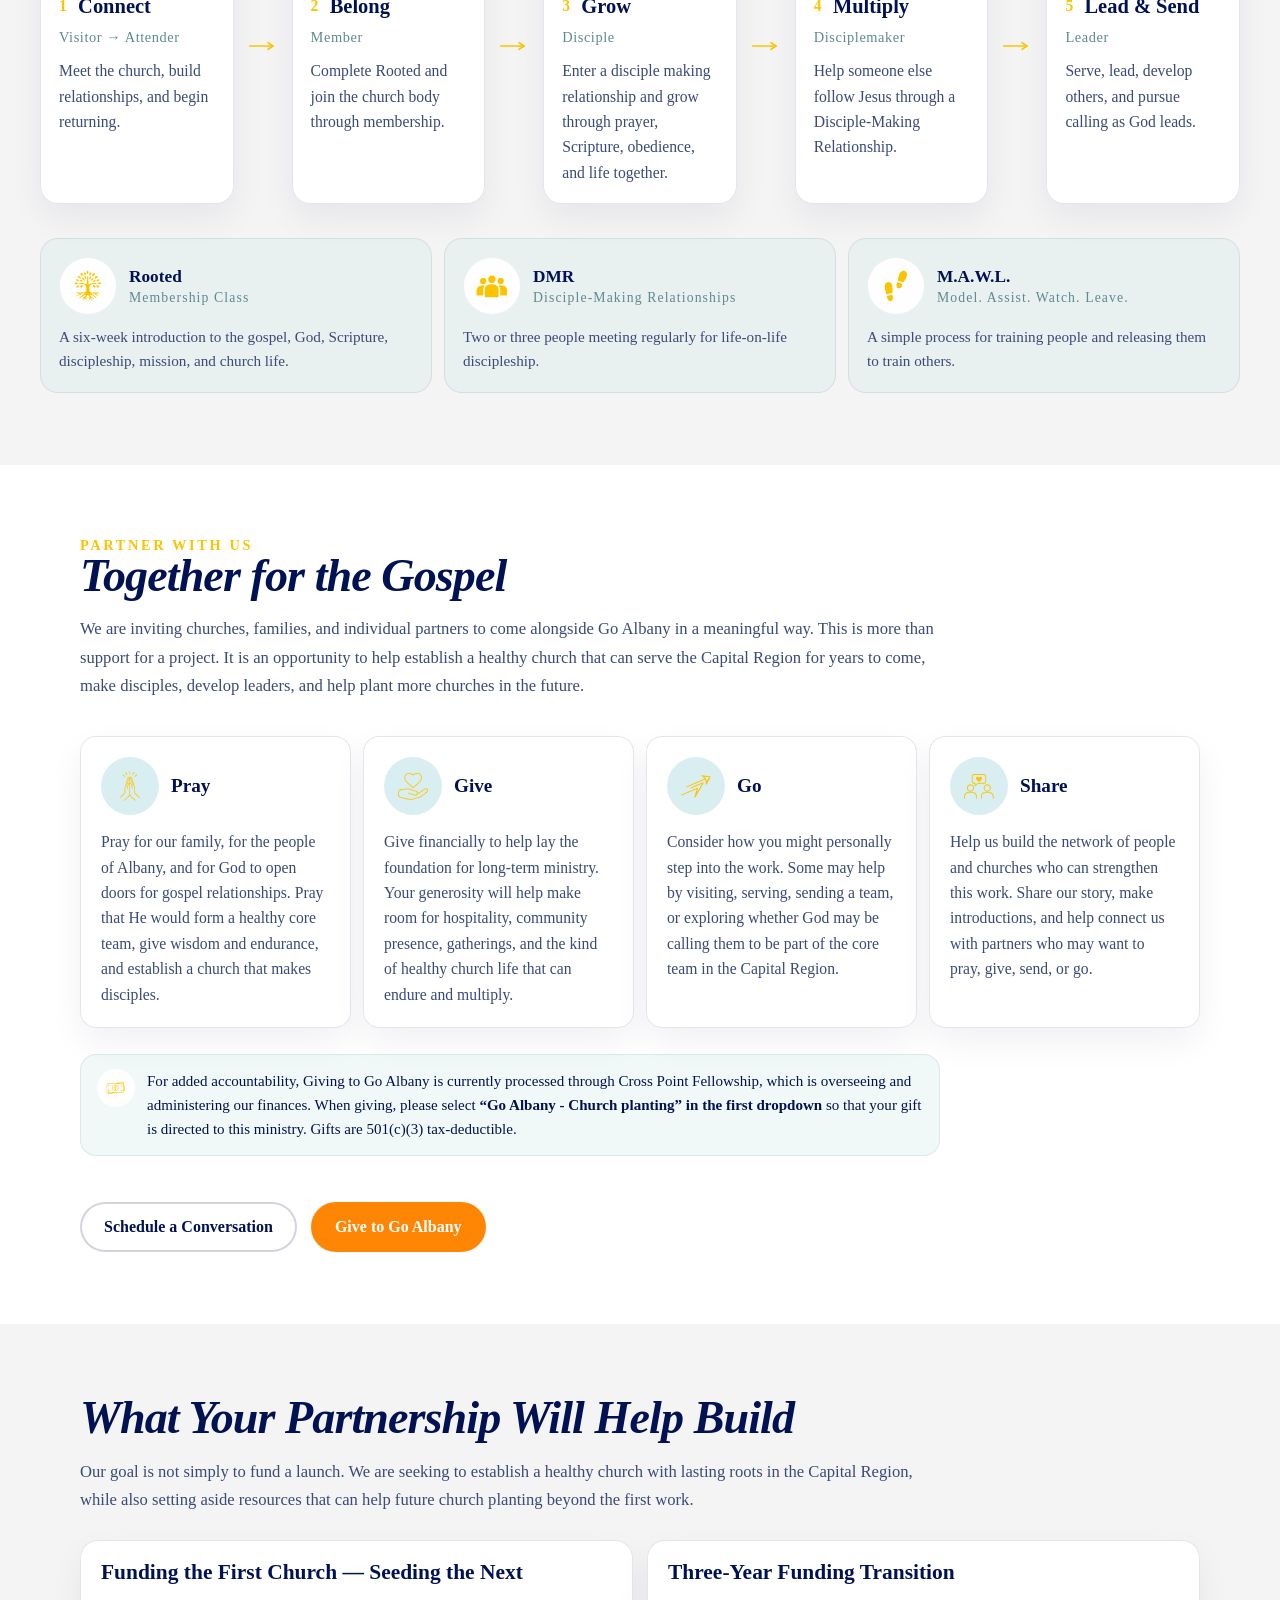
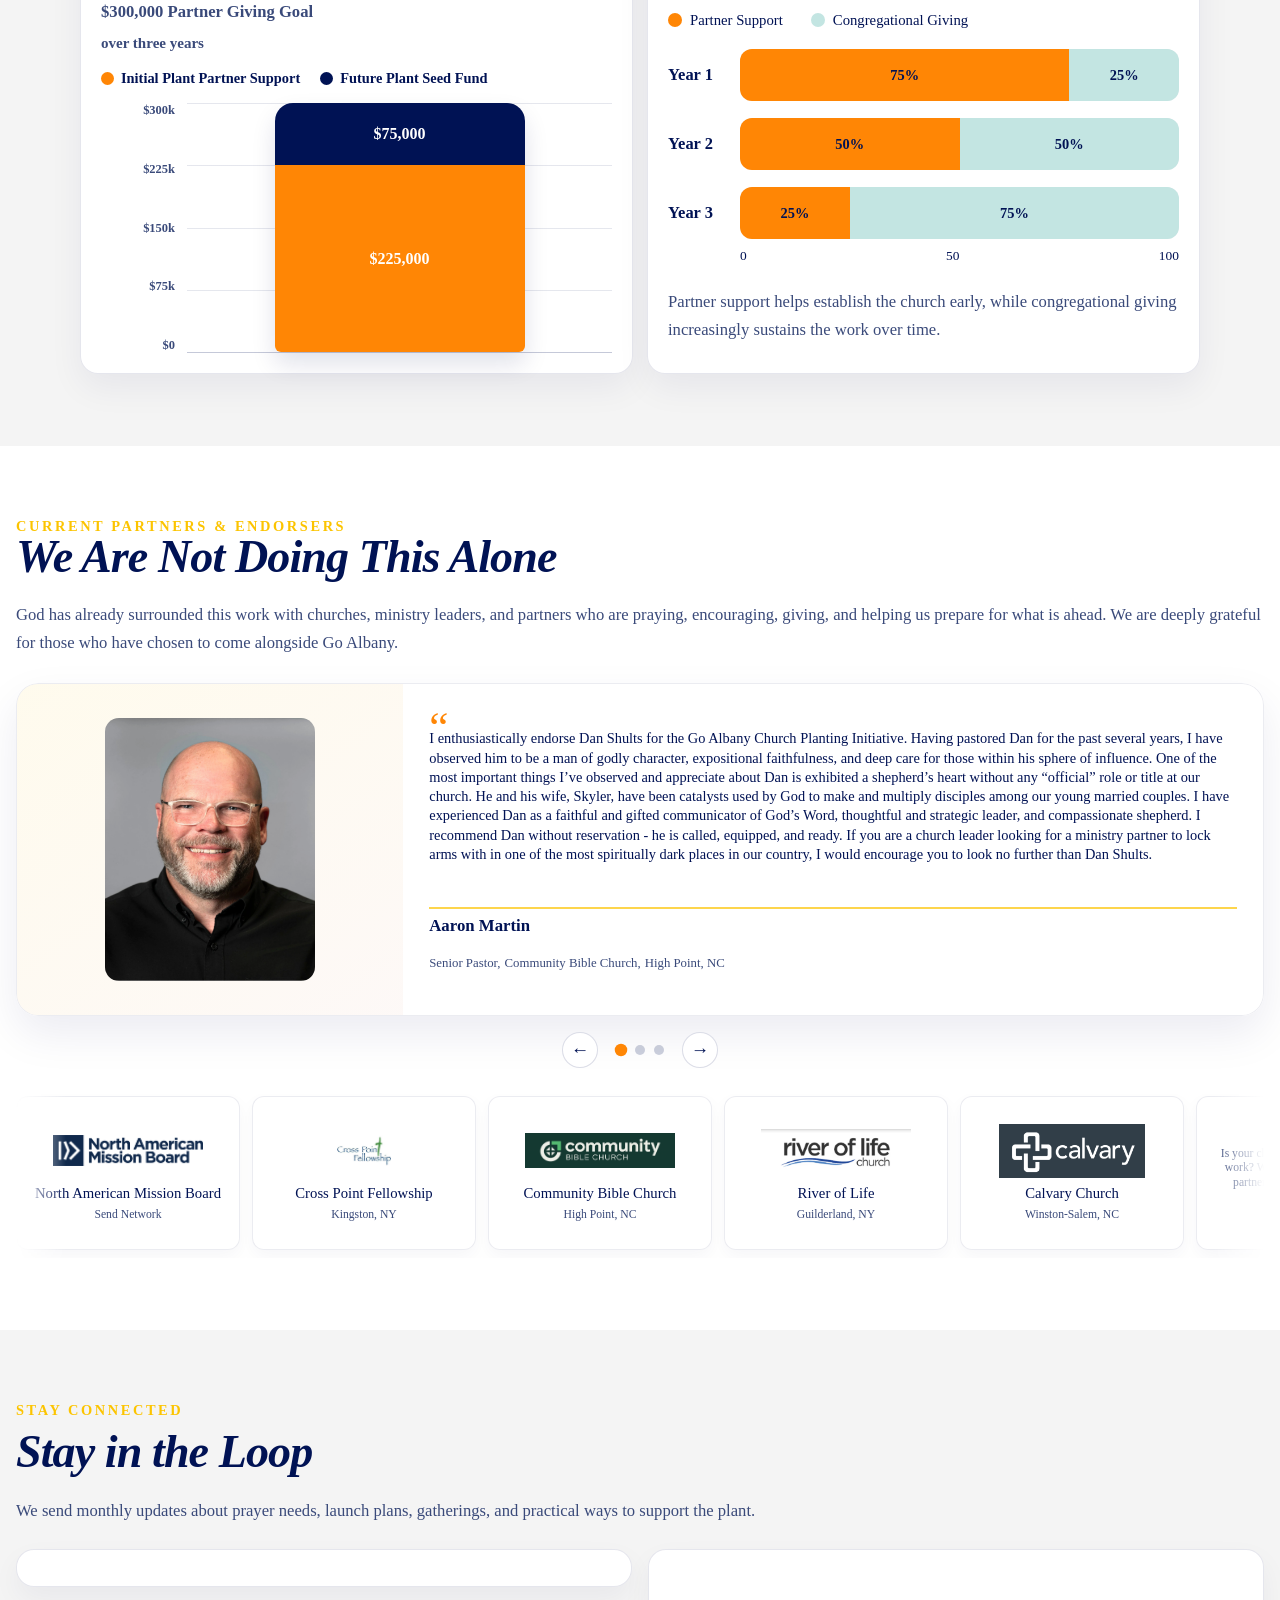
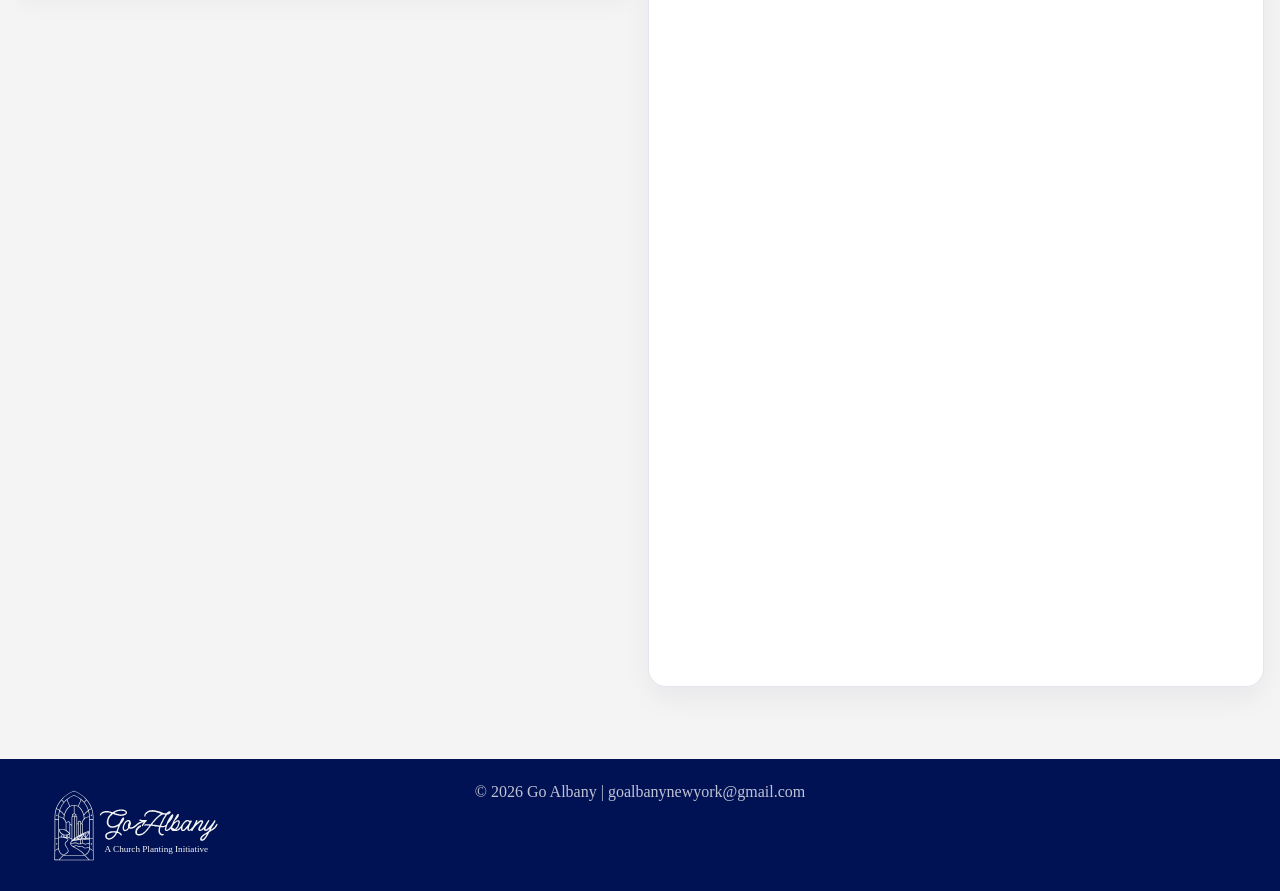
==== commit 0bf36ed5: "updated horizontal scroll for support churches" ====
--- a/index.html
+++ b/index.html
@@ -2800,6 +2800,96 @@
           min-height: 0;
           gap: 8px;
           padding: 20px 18px;
+        }
+      }
+
+      .partner-logos {
+        position: relative;
+        display: block;
+        overflow: hidden;
+        padding: 2px 0 8px;
+        mask-image: linear-gradient(90deg, transparent, #000 4%, #000 96%, transparent);
+      }
+
+      .partner-logo-track {
+        display: flex;
+        width: max-content;
+        animation: partner-logo-scroll 38s linear infinite;
+      }
+
+      .partner-logo-group {
+        display: flex;
+        flex: 0 0 auto;
+        gap: 12px;
+        padding-right: 12px;
+      }
+
+      .partner-logo {
+        flex: 0 0 clamp(176px, 20vw, 224px);
+        min-height: 148px;
+        grid-template-rows: 54px auto auto;
+        gap: 7px;
+        padding: 14px;
+        border-radius: 12px;
+        box-shadow: 0 7px 18px rgba(0, 18, 84, 0.04);
+      }
+
+      .partner-logo-mark {
+        height: 54px;
+      }
+
+      .partner-logo-mark img {
+        max-width: 150px;
+      }
+
+      .partner-logo-label {
+        font-size: 0.92rem;
+        line-height: 1.12;
+      }
+
+      .partner-logo-sub {
+        font-size: 0.73rem;
+        line-height: 1.25;
+      }
+
+      .partner-logo.text-only {
+        flex-basis: 280px;
+        min-height: 148px;
+        align-content: center;
+        padding: 14px 18px;
+      }
+
+      .partner-logo.text-only .partner-logo-label::after {
+        margin-top: 7px;
+      }
+
+      .partner-invite-copy {
+        font-size: 0.73rem;
+      }
+
+      .partner-invite-link {
+        min-height: 34px;
+        padding: 6px 12px;
+        font-size: 0.76rem;
+      }
+
+      .partner-logo-track:hover,
+      .partner-logo-track:focus-within {
+        animation-play-state: paused;
+      }
+
+      @keyframes partner-logo-scroll {
+        from {
+          transform: translateX(0);
+        }
+        to {
+          transform: translateX(-50%);
+        }
+      }
+
+      @media (prefers-reduced-motion: reduce) {
+        .partner-logo-track {
+          animation: none;
         }
       }
     </style>
@@ -3225,7 +3315,7 @@
                 <img src="assets/icons/06_money.svg" alt="">
               </span>
               <p>
-                For added accountability, Giving to Go Albany is currently processed through Cross Point Fellowship, which is overseeing and administering our finances. When giving, please select <strong>“Go Albany - Church planting” in the first dropdown</strong> so that your gift is directed to this ministry. Gifts are 501(c) tax-deductible.
+                For added accountability, Giving to Go Albany is currently processed through Cross Point Fellowship, which is overseeing and administering our finances. When giving, please select <strong>“Go Albany - Church planting” in the first dropdown</strong> so that your gift is directed to this ministry. Gifts are 501(c)(3) tax-deductible.
               </p>
             </div>
             <div class="actions">
@@ -3393,39 +3483,92 @@
           </div>
 
           <div class="partner-logos" aria-label="Current partners and endorsers">
-            <article class="partner-logo">
+            <div class="partner-logo-track">
+              <div class="partner-logo-group">
+                <article class="partner-logo">
               <div class="partner-logo-mark">
                 <img src="assets/ChurchLogos/NAMB (1).png" alt="North American Mission Board logo">
               </div>
               <div class="partner-logo-label">North American Mission Board</div>
               <div class="partner-logo-sub">Send Network</div>
             </article>
-            <article class="partner-logo">
+                <article class="partner-logo">
               <div class="partner-logo-mark">
                 <img src="assets/ChurchLogos/Crosspointny logo.jpg" alt="Cross Point Fellowship logo">
               </div>
               <div class="partner-logo-label">Cross Point Fellowship</div>
               <div class="partner-logo-sub">Kingston, NY</div>
             </article>
-            <article class="partner-logo">
+                <article class="partner-logo">
               <div class="partner-logo-mark">
-                <img src="assets/ChurchLogos/image (3).png" alt="Community Bible Church logo">
+                <img src="assets/ChurchLogos/communitybiblechurch.png" alt="Community Bible Church logo">
               </div>
               <div class="partner-logo-label">Community Bible Church</div>
               <div class="partner-logo-sub">High Point, NC</div>
             </article>
-            <article class="partner-logo">
+                <article class="partner-logo">
               <div class="partner-logo-mark">
-                <img src="assets/ChurchLogos/image (2).png" alt="River of Life Church logo">
+                <img src="assets/ChurchLogos/riveroflife.png" alt="River of Life Church logo">
               </div>
               <div class="partner-logo-label">River of Life</div>
               <div class="partner-logo-sub">Guilderland, NY</div>
             </article>
-            <article class="partner-logo text-only">
+                <article class="partner-logo">
+              <div class="partner-logo-mark">
+                <img src="assets/ChurchLogos/Calvary.png" alt="Calvary Church logo">
+              </div>
+              <div class="partner-logo-label">Calvary Church</div>
+              <div class="partner-logo-sub">Winston-Salem, NC</div>
+            </article>
+                <article class="partner-logo text-only">
               <div class="partner-logo-label">And More</div>
               <div class="partner-logo-sub partner-invite-copy">Is your church interested in coming alongside the work? We’d love to connect and explore what a partnership with Go Albany could look like.</div>
               <a class="partner-invite-link" href="https://calendly.com/danielshults99/30min?primary_color=3a4a7a" target="_blank" rel="noopener noreferrer">Connect With Us</a>
-            </article>
+                </article>
+              </div>
+              <div class="partner-logo-group" aria-hidden="true">
+                <article class="partner-logo">
+                  <div class="partner-logo-mark">
+                    <img src="assets/ChurchLogos/NAMB (1).png" alt="">
+                  </div>
+                  <div class="partner-logo-label">North American Mission Board</div>
+                  <div class="partner-logo-sub">Send Network</div>
+                </article>
+                <article class="partner-logo">
+                  <div class="partner-logo-mark">
+                    <img src="assets/ChurchLogos/Crosspointny logo.jpg" alt="">
+                  </div>
+                  <div class="partner-logo-label">Cross Point Fellowship</div>
+                  <div class="partner-logo-sub">Kingston, NY</div>
+                </article>
+                <article class="partner-logo">
+                  <div class="partner-logo-mark">
+                    <img src="assets/ChurchLogos/communitybiblechurch.png" alt="">
+                  </div>
+                  <div class="partner-logo-label">Community Bible Church</div>
+                  <div class="partner-logo-sub">High Point, NC</div>
+                </article>
+                <article class="partner-logo">
+                  <div class="partner-logo-mark">
+                    <img src="assets/ChurchLogos/riveroflife.png" alt="">
+                  </div>
+                  <div class="partner-logo-label">River of Life</div>
+                  <div class="partner-logo-sub">Guilderland, NY</div>
+                </article>
+                <article class="partner-logo">
+                  <div class="partner-logo-mark">
+                    <img src="assets/ChurchLogos/Calvary.png" alt="">
+                  </div>
+                  <div class="partner-logo-label">Calvary Church</div>
+                  <div class="partner-logo-sub">Winston-Salem, NC</div>
+                </article>
+                <article class="partner-logo text-only">
+                  <div class="partner-logo-label">And More</div>
+                  <div class="partner-logo-sub partner-invite-copy">Is your church interested in coming alongside the work? We’d love to connect and explore what a partnership with Go Albany could look like.</div>
+                  <a class="partner-invite-link" href="https://calendly.com/danielshults99/30min?primary_color=3a4a7a" target="_blank" rel="noopener noreferrer" tabindex="-1">Connect With Us</a>
+                </article>
+              </div>
+            </div>
           </div>
         </div>
       </section>
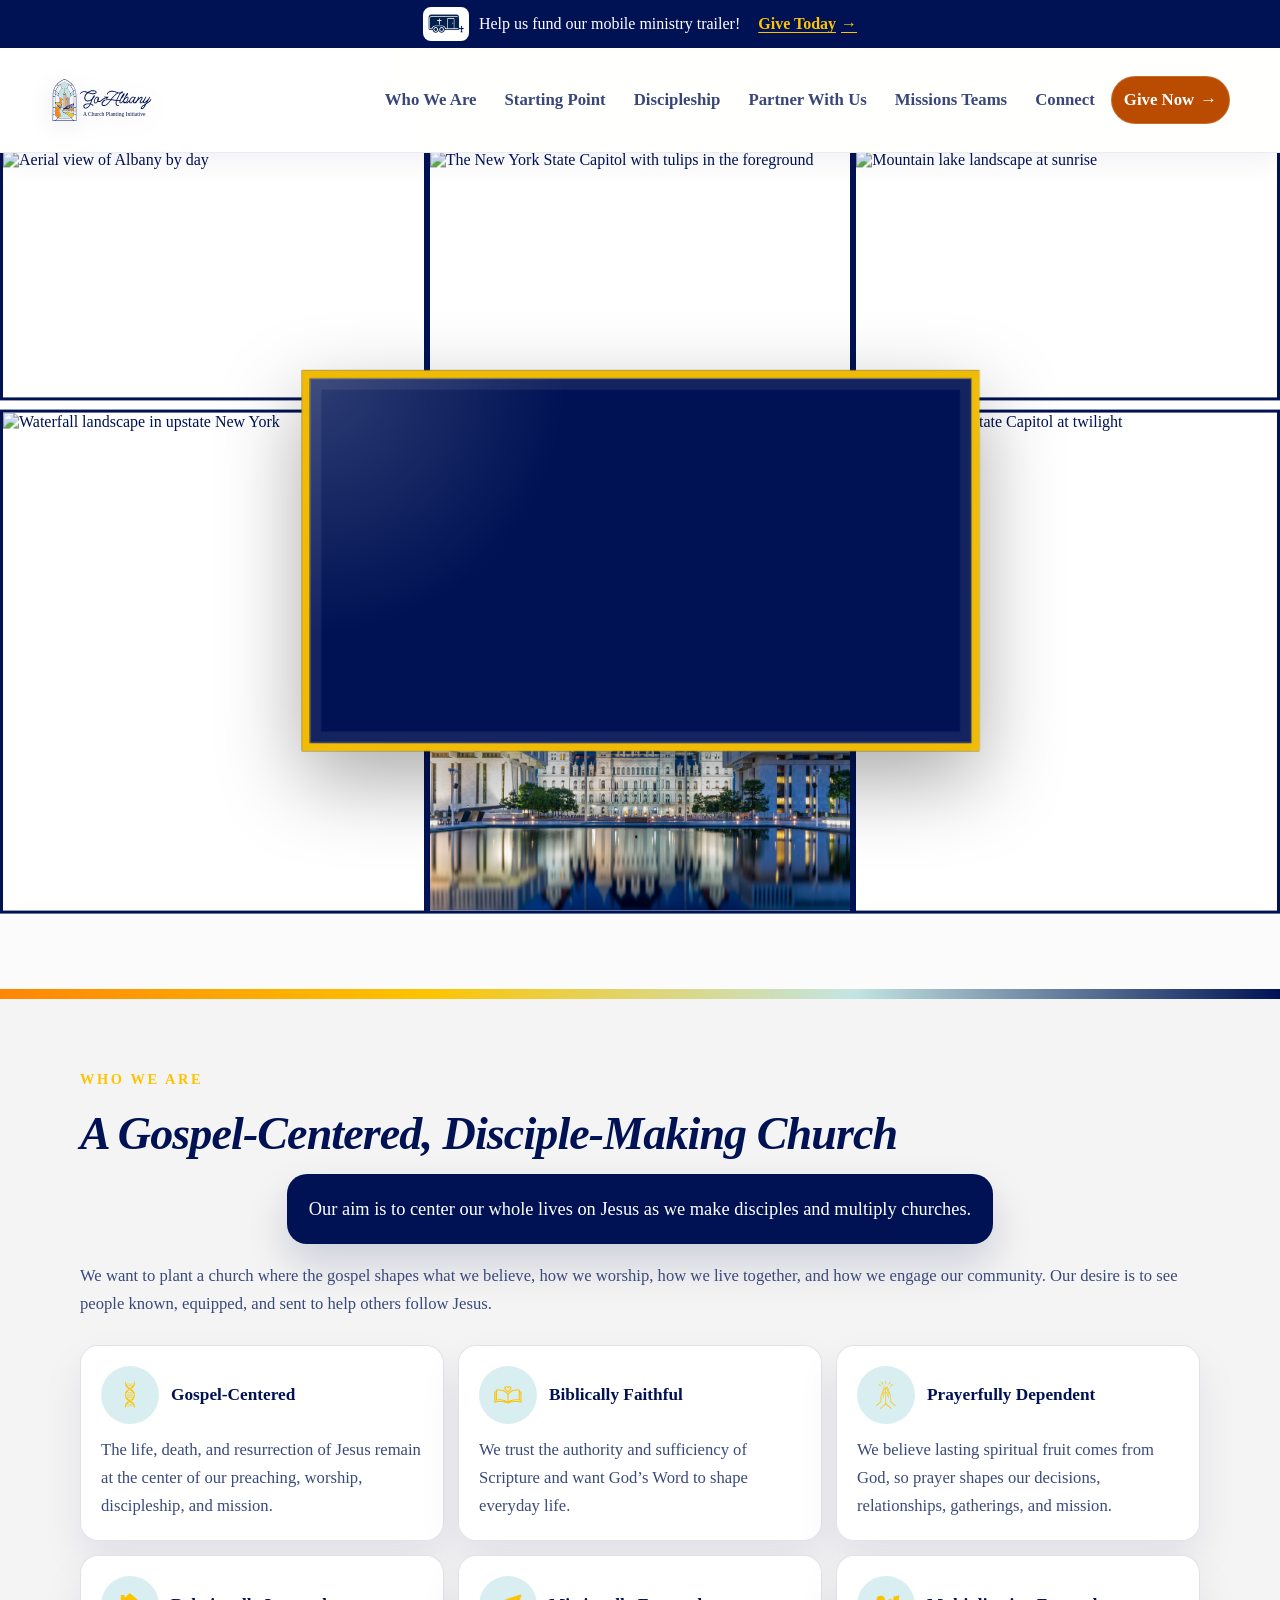
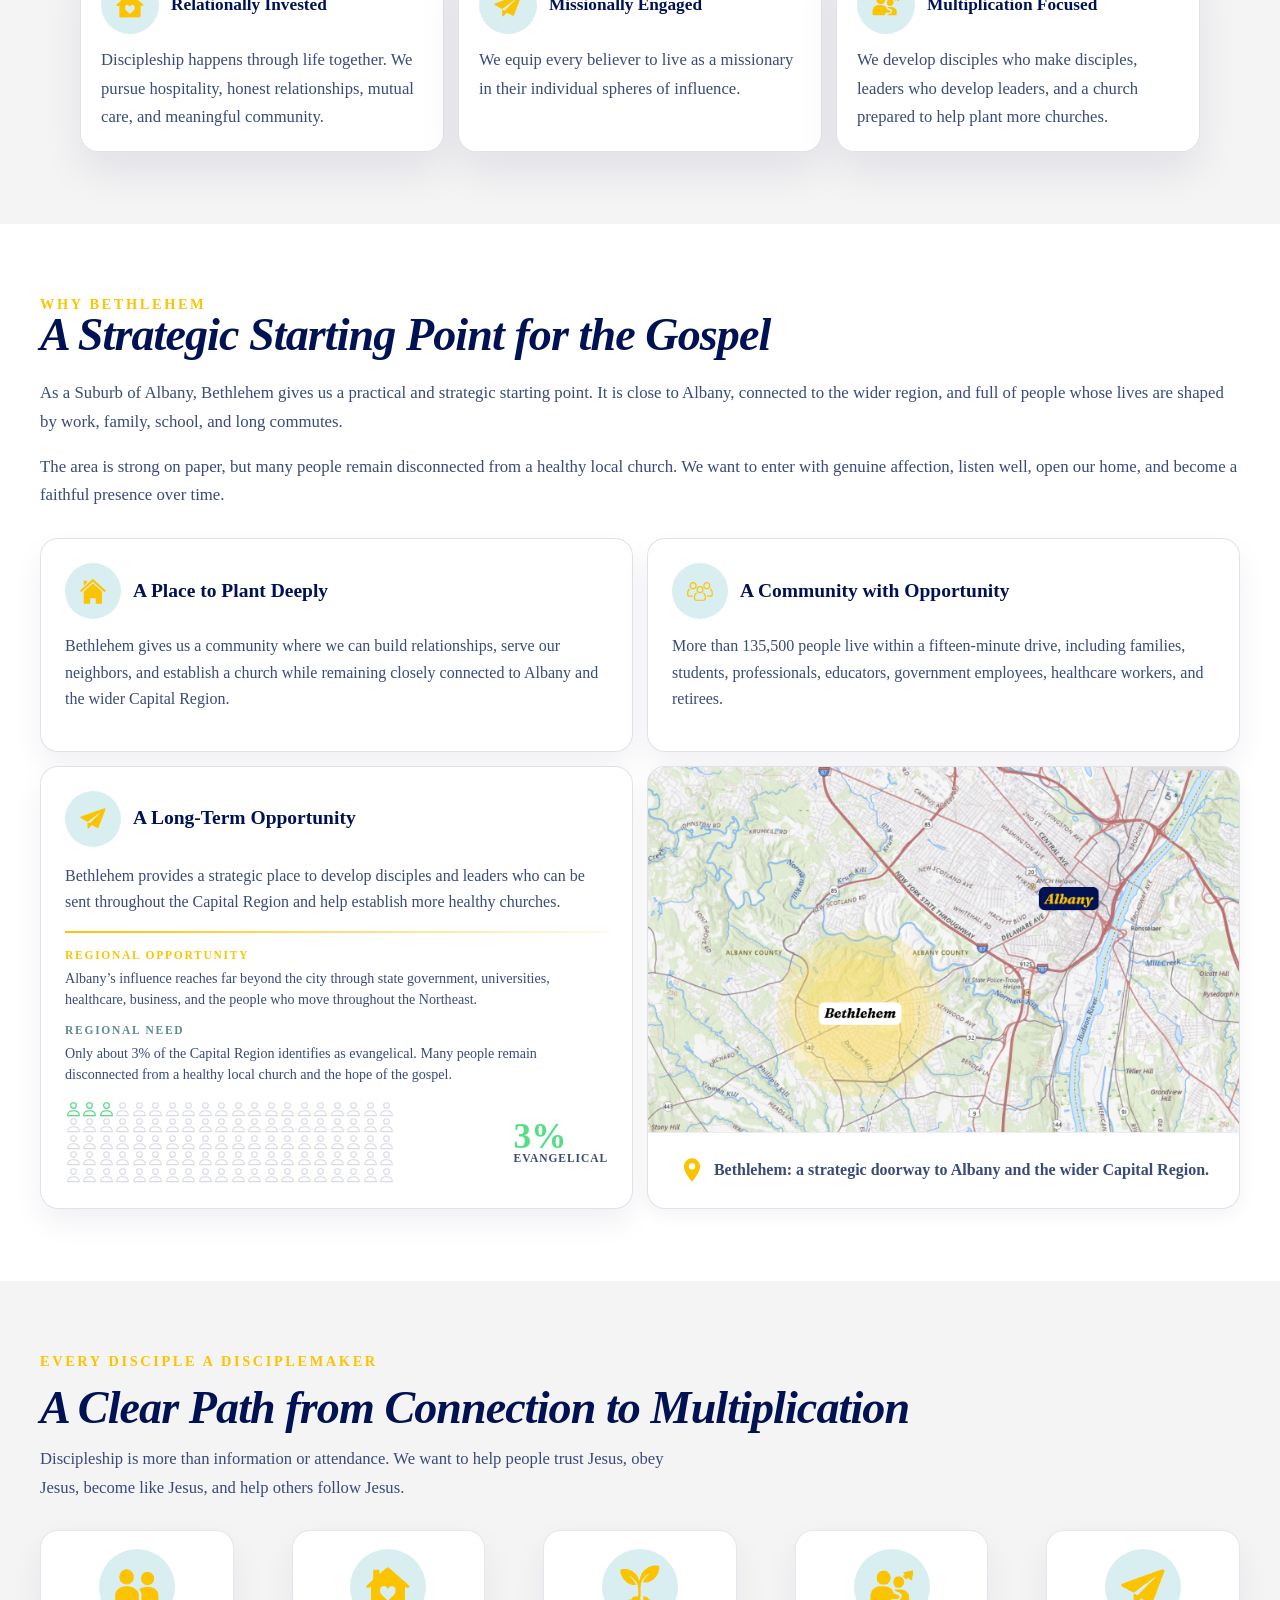
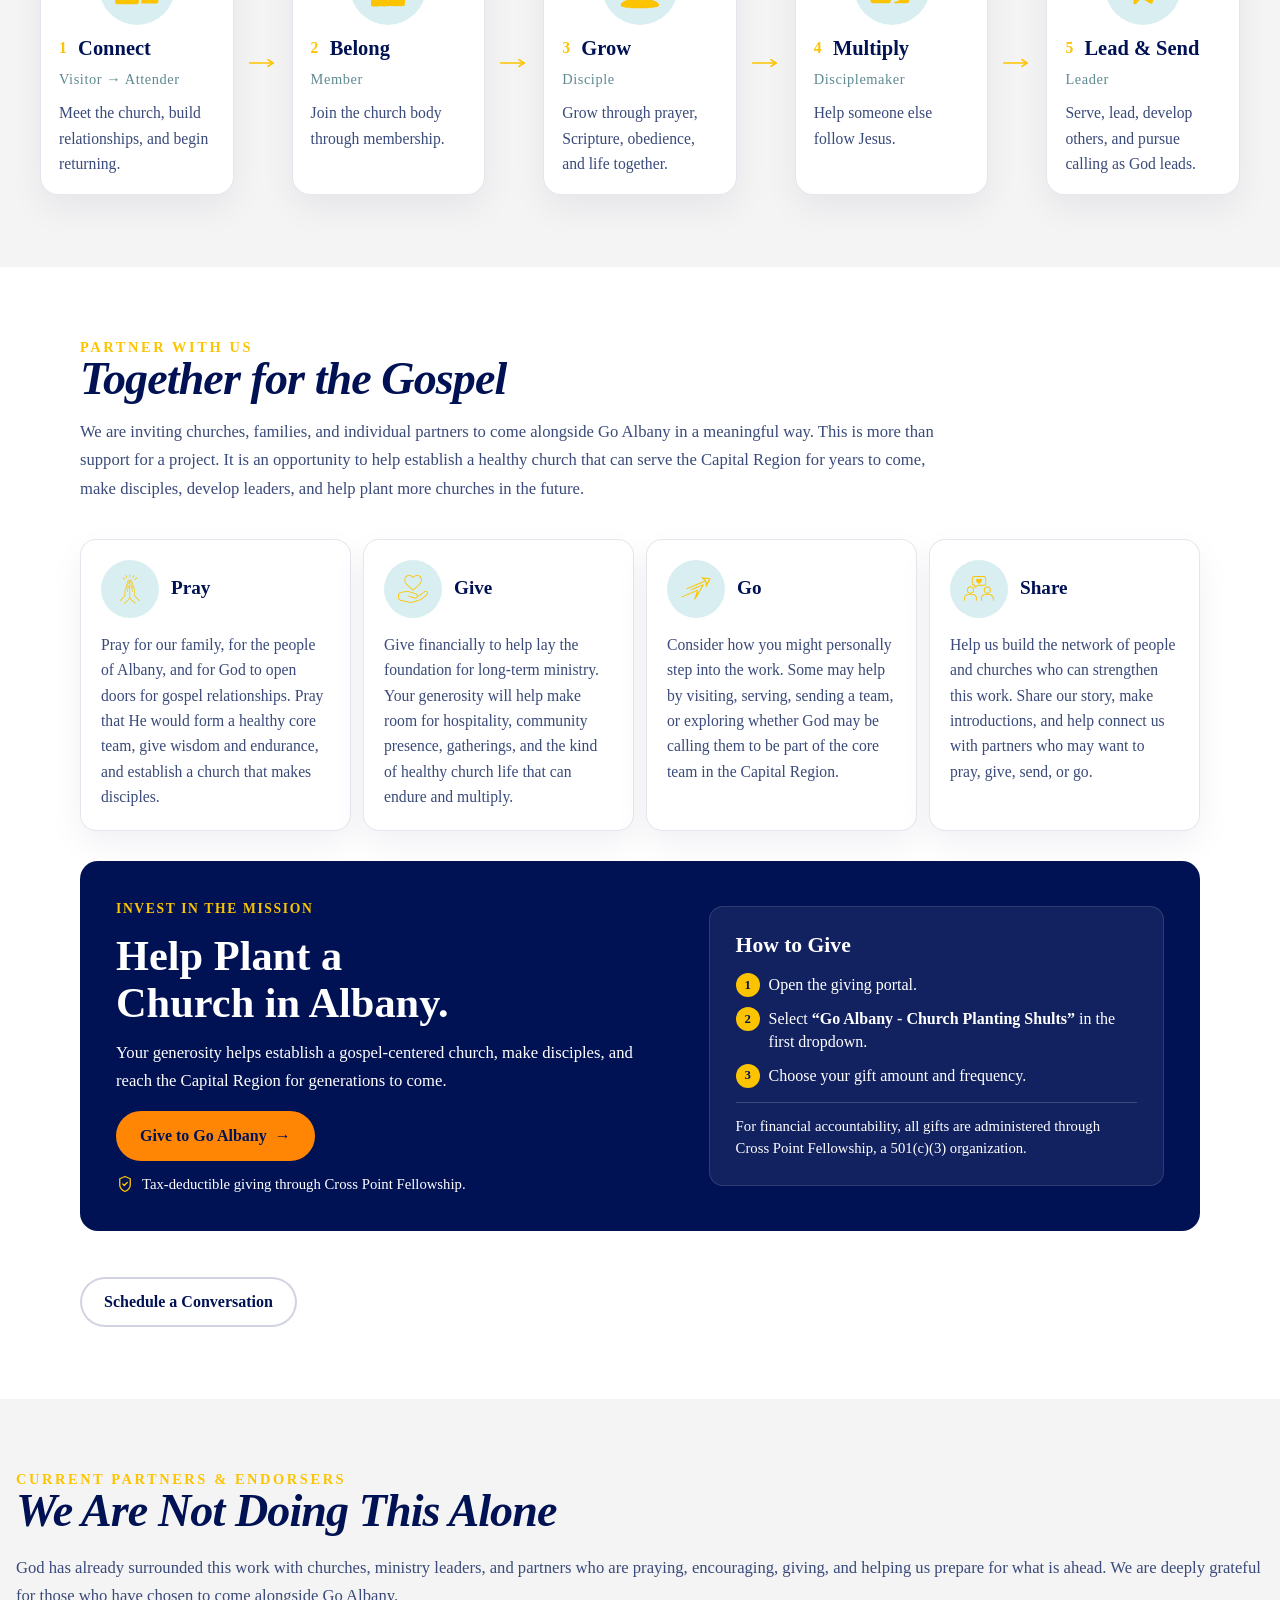
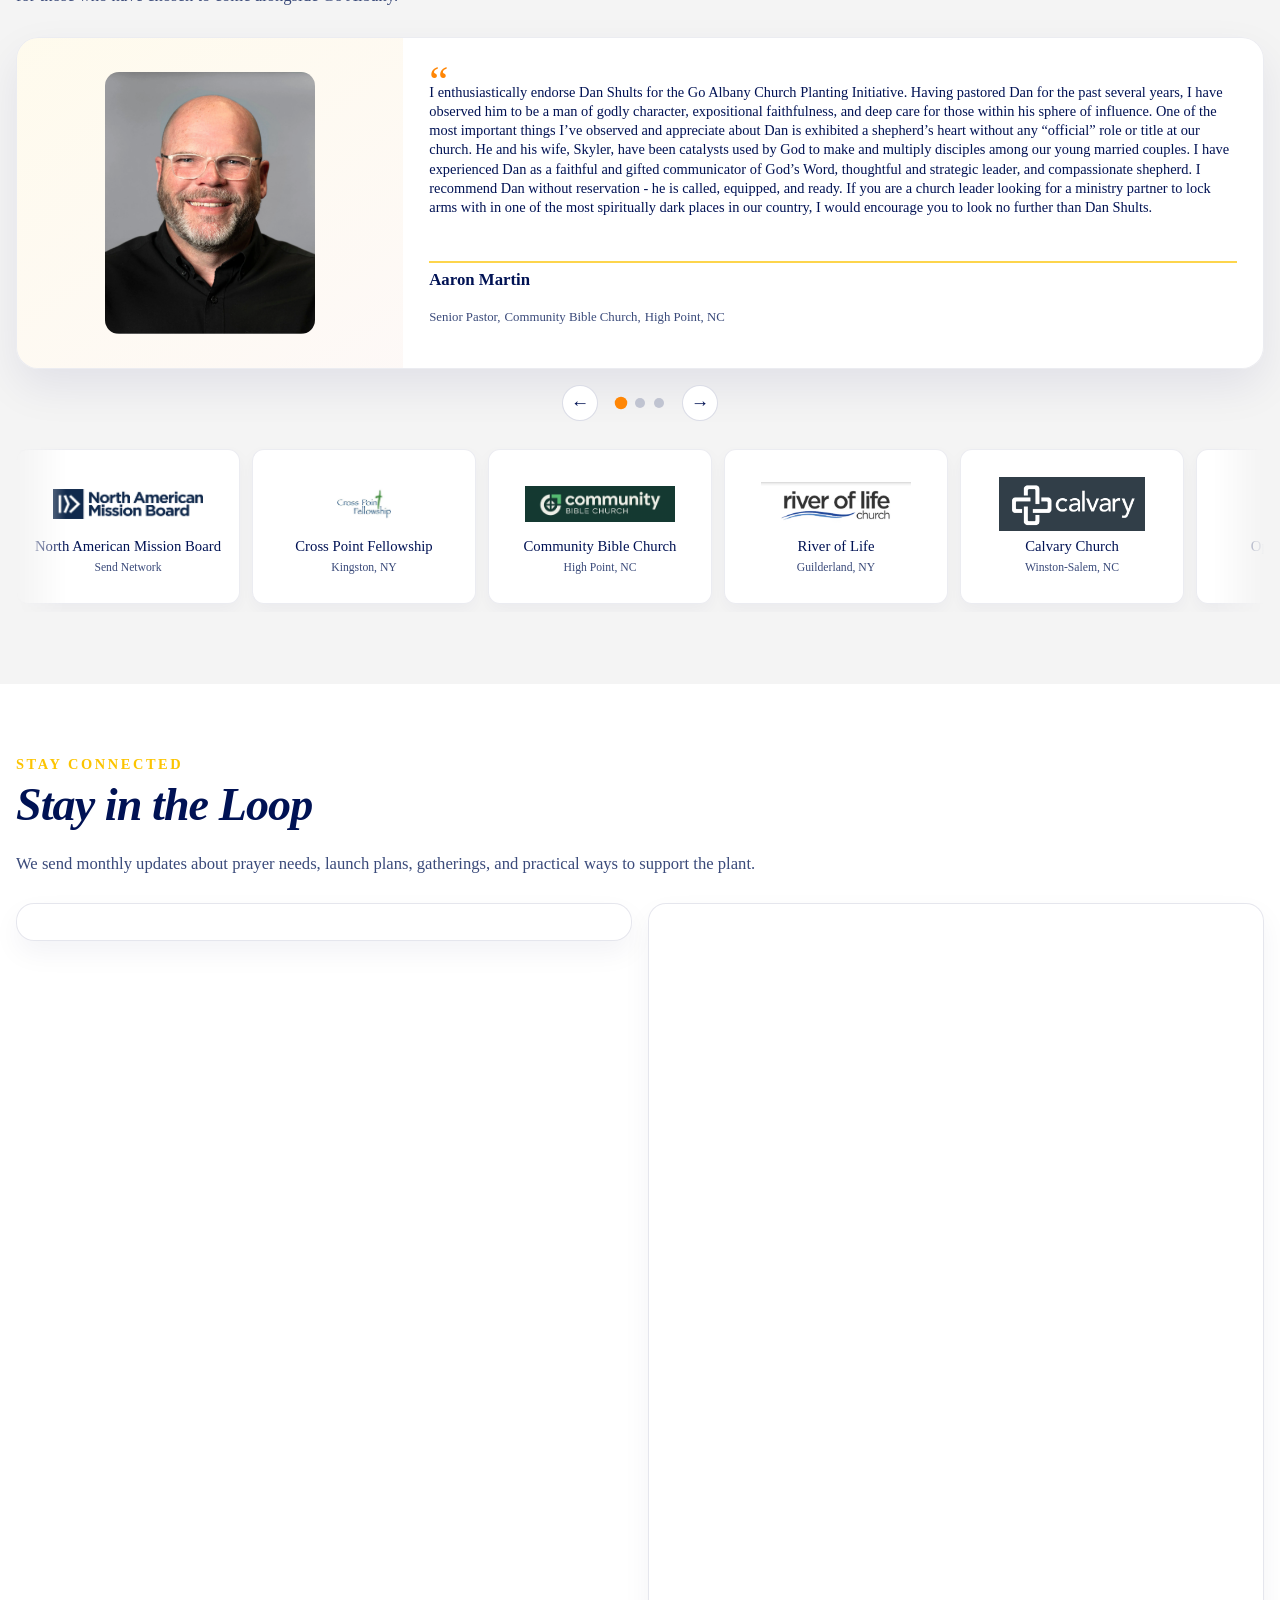
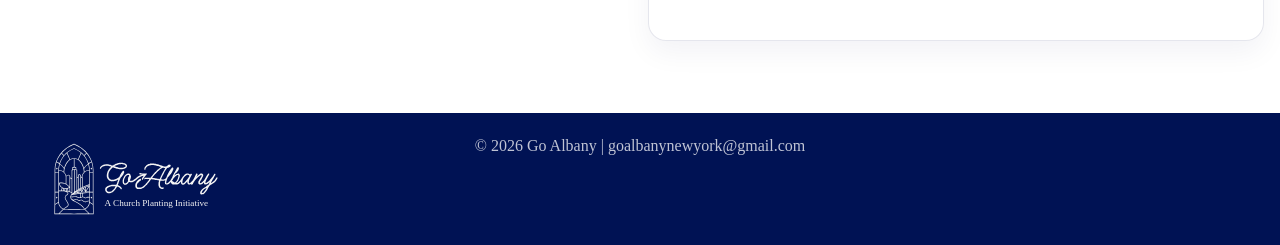
==== commit 7ac38daa: "Update Go Albany giving and partnership pages" ====
--- a/index.html
+++ b/index.html
@@ -6,2898 +6,19 @@
     <title>Go Albany</title>
     <link rel="icon" type="image/svg+xml" href="assets/Stained_Glass_Icon_Color.svg">
     <link rel="apple-touch-icon" href="assets/Stained_Glass_Icon_Color.svg">
-    <style>
-      :root {
-        font-family: "Quincy CF", "quincy-cf", "Fraunces";
-        background: #f4f4f4;
-        color: #001254;
-        --ink: #001254;
-        --charcoal: #c3e5e2;
-        --ivory: #ffffff;
-        --parchment: #f4f4f4;
-        --sand: #c3e5e2;
-        --gold: #fcc400;
-        --olive: #c3e5e2;
-        --river: #c3e5e2;
-        --terracotta: #ff8605;
-        --text: #001254;
-        --muted: #3a4a7a;
-        --line: rgba(0, 18, 84, 0.12);
-        --font-body: "Quincy CF", "quincy-cf", "Fraunces";
-        --font-display: "Fraunces", "Quincy CF", "quincy-cf";
-        --font-script-primary: "Espiritu Script", "espiritu", "Jimmy Script", "Quincy CF", "quincy-cf";
-        --font-script-secondary: "Jimmy Script", "Espiritu Script", "espiritu", "Quincy CF", "quincy-cf";
-        --section-heading-size: clamp(2.1rem, 3.6vw, 3.6rem);
-      }
-
-      * {
-        box-sizing: border-box;
-      }
-
-      button,
-      input,
-      select,
-      textarea {
-        font: inherit;
-      }
-
-      html {
-        scroll-behavior: smooth;
-      }
-
-      body {
-        margin: 0;
-        font-family: var(--font-body);
-        background:
-          radial-gradient(circle at top left, rgba(195, 229, 226, 0.16), transparent 28%),
-          radial-gradient(circle at top right, rgba(252, 196, 0, 0.08), transparent 24%),
-          #ffffff;
-        color: var(--text);
-        transition: background 220ms ease;
-      }
-
-      body.hero-dark {
-        background:
-          radial-gradient(circle at top left, rgba(195, 229, 226, 0.16), transparent 28%),
-          radial-gradient(circle at top right, rgba(252, 196, 0, 0.08), transparent 24%),
-          #ffffff;
-      }
-
-      header {
-        position: sticky;
-        top: 0;
-        z-index: 10;
-        border-bottom: 1px solid rgba(0, 18, 84, 0.08);
-        background: rgba(255, 255, 255, 0.92);
-        backdrop-filter: blur(16px);
-        box-shadow: 0 8px 30px rgba(0, 18, 84, 0.06);
-      }
-
-      nav {
-        width: min(1180px, calc(100% - 32px));
-        min-height: 96px;
-        margin: 0 auto;
-        display: flex;
-        align-items: center;
-        justify-content: space-between;
-        gap: 32px;
-      }
-
-      .brand {
-        display: inline-flex;
-        align-items: center;
-        gap: 0;
-        color: var(--ink);
-        font-weight: 900;
-        text-decoration: none;
-      }
-
-      .brand img {
-        width: 104px;
-        height: 104px;
-        object-fit: contain;
-        filter: drop-shadow(0 6px 12px rgba(0, 18, 84, 0.12));
-      }
-
-      .brand span {
-        font-family: var(--font-body);
-        font-size: 1.1rem;
-        letter-spacing: 0.02em;
-      }
-
-      .nav-links {
-        font-family: var(--font-body);
-        display: flex;
-        align-items: center;
-        gap: 12px;
-        font-size: 1.05rem;
-        font-weight: 800;
-      }
-
-      .nav-links a {
-        min-height: 48px;
-        display: inline-flex;
-        align-items: center;
-        padding: 0 16px;
-        border-radius: 999px;
-        color: rgba(0, 18, 84, 0.78);
-        text-decoration: none;
-      }
-
-      .nav-links a:hover {
-        background: rgba(195, 229, 226, 0.55);
-        color: var(--ink);
-      }
-
-      .nav-toggle {
-        display: none;
-      }
-
-      .nav-cta {
-        background: var(--terracotta);
-        color: #ffffff !important;
-        border: 1px solid rgba(255, 255, 255, 0.18);
-      }
-
-      .nav-cta:hover {
-        background: #e46f00;
-        color: #ffffff;
-      }
-
-      main {
-        width: 100%;
-        overflow: hidden;
-      }
-
-      .hero {
-        position: relative;
-        min-height: auto;
-        padding: 0;
-        background:
-          linear-gradient(180deg, #ffffff 0%, #fbfbfb 100%);
-        color: var(--text);
-      }
-
-      .hero::after {
-        content: "";
-        position: absolute;
-        inset: auto 0 0;
-        height: 10px;
-        background: linear-gradient(90deg, var(--terracotta), var(--gold), #c3e5e2, #001254);
-      }
-
-      .hero-layout {
-        position: relative;
-        width: min(1560px, 100%);
-        margin: 0 auto;
-        display: block;
-        padding: 0;
-      }
-
-      .hero-scroll {
-        position: relative;
-        min-height: clamp(720px, 94vh, 980px);
-        --hero-progress: 0;
-        --video-scale: 1.04;
-        --video-lift: 0px;
-        --video-flow: 0px;
-        --video-glow: 0.58;
-      }
-
-      .hero-stage {
-        position: sticky;
-        top: 0;
-        width: 100%;
-        min-height: clamp(680px, 84vh, 860px);
-        aspect-ratio: 16 / 9;
-        overflow: visible;
-      }
-
-      .media-float {
-        position: absolute;
-        overflow: hidden;
-        background: #ffffff;
-        border: 3px solid #001254;
-        box-shadow: none;
-        border-radius: 0;
-        transform: translate3d(0, calc(var(--float-y, 0px) + (var(--hero-progress) * var(--float-pop, 0px))), 0);
-        transition: transform 220ms ease-out, opacity 220ms ease-out;
-      }
-
-      .media-float img {
-        display: block;
-        width: 100%;
-        height: 100%;
-        object-fit: cover;
-        object-position: center;
-      }
-
-      .media-float.placeholder-1 {
-        top: 0;
-        left: 0;
-        width: 33.333%;
-        height: 33.333%;
-        --float-y: 0px;
-        --float-pop: -8px;
-      }
-
-      .media-float.placeholder-2 {
-        top: 0;
-        left: 33.333%;
-        width: 33.334%;
-        height: 33.333%;
-        --float-y: 0px;
-        --float-pop: -8px;
-      }
-
-      .media-float.placeholder-3 {
-        top: 0;
-        right: 0;
-        width: 33.333%;
-        height: 33.333%;
-        --float-y: 0px;
-        --float-pop: -8px;
-      }
-
-      .media-float.placeholder-4 {
-        top: 33.333%;
-        left: 0;
-        width: 33.333%;
-        height: 66.667%;
-        --float-y: 0px;
-        --float-pop: 8px;
-      }
-
-      .media-float.placeholder-5 {
-        position: absolute;
-        top: 66.667%;
-        left: 33.333%;
-        width: 33.334%;
-        height: 33.333%;
-        --float-y: 0px;
-        --float-pop: 8px;
-      }
-
-      .media-float.placeholder-6 {
-        top: 33.333%;
-        right: 0;
-        width: 33.333%;
-        height: 66.667%;
-        --float-y: 0px;
-        --float-pop: 8px;
-      }
-
-      .media-float.placeholder-7 {
-        display: none;
-      }
-
-      .media-float.placeholder-8 {
-        display: none;
-      }
-
-      .video-frame {
-        position: absolute;
-        top: 28%;
-        left: 27%;
-        overflow: hidden;
-        width: 46%;
-        aspect-ratio: 16 / 9;
-        border: 7px solid rgba(252, 196, 0, 0.95);
-        border-radius: 0;
-        background:
-          radial-gradient(circle at top left, rgba(255, 255, 255, 0.18), transparent 34%),
-          #001254;
-        box-shadow: 0 26px 68px rgba(0, 0, 0, 0.34);
-        transform: translate3d(0, calc(var(--video-lift) + var(--video-flow)), 0) scale(var(--video-scale));
-        transform-origin: center center;
-        z-index: 4;
-      }
-
-      .video-caption {
-        position: absolute;
-        top: 18px;
-        left: 18px;
-        z-index: 2;
-        display: inline-flex;
-        align-items: center;
-        gap: 10px;
-        padding: 10px 14px;
-        border-radius: 0;
-        background: rgba(255, 255, 255, 0.12);
-        color: rgba(255, 255, 255, 0.92);
-        font-size: 0.72rem;
-        font-weight: 800;
-        letter-spacing: 0.16em;
-        text-transform: uppercase;
-        backdrop-filter: blur(10px);
-      }
-
-      .video-caption::before {
-        content: "";
-        width: 10px;
-        height: 10px;
-        border-radius: 50%;
-        background: var(--gold);
-        box-shadow: 0 0 0 6px rgba(252, 196, 0, 0.18);
-      }
-
-      .video-frame::before {
-        content: "";
-        position: absolute;
-        inset: 0;
-        z-index: 1;
-        pointer-events: none;
-        border: 10px solid rgba(255, 255, 255, 0.08);
-        border-radius: inherit;
-      }
-
-      .video-frame::after {
-        content: "";
-        position: absolute;
-        inset: 0;
-        pointer-events: none;
-        border-radius: inherit;
-        box-shadow: 0 0 0 1px rgba(255, 255, 255, 0.16) inset, 0 22px 40px rgba(0, 18, 84, 0.12);
-        opacity: var(--video-glow);
-      }
-
-      .video-frame iframe {
-        position: absolute;
-        inset: 0;
-        width: 100%;
-        height: 100%;
-        border: 0;
-      }
-
-      .panel-card {
-        padding: 22px;
-        border: 1px solid rgba(0, 18, 84, 0.12);
-        border-radius: 18px;
-        background: rgba(255, 255, 255, 0.88);
-        box-shadow: 0 22px 52px rgba(0, 18, 84, 0.08);
-      }
-
-      .panel-label {
-        margin: 0 0 10px;
-        font-family: var(--font-script-secondary);
-        color: var(--terracotta);
-        font-size: 1.35rem;
-        font-weight: 400;
-        letter-spacing: 0;
-        text-transform: none;
-      }
-
-      .panel-card h3 {
-        margin: 0 0 10px;
-        color: var(--ink);
-        font-family: var(--font-display);
-        font-size: 1.65rem;
-        line-height: 1.05;
-      }
-
-      .panel-card p {
-        margin: 0;
-        color: var(--muted);
-        line-height: 1.65;
-      }
-
-      .panel-grid {
-        display: grid;
-        grid-template-columns: repeat(3, minmax(0, 1fr));
-        gap: 12px;
-      }
-
-      .stat-card {
-        padding: 16px;
-        border: 1px solid rgba(0, 18, 84, 0.1);
-        border-radius: 14px;
-        background: linear-gradient(180deg, rgba(255, 255, 255, 0.96), rgba(195, 229, 226, 0.25));
-      }
-
-      .stat-card strong {
-        display: block;
-        margin-bottom: 8px;
-        font-family: var(--font-display);
-        color: var(--ink);
-        font-size: 1.6rem;
-        line-height: 1;
-      }
-
-      .stat-card span {
-        color: var(--muted);
-        font-size: 0.92rem;
-        line-height: 1.45;
-      }
-
-      .eyebrow {
-        margin: 0 0 18px;
-        font-family: var(--font-script-primary);
-        color: var(--terracotta);
-        font-size: 1.45rem;
-        font-weight: 400;
-        letter-spacing: 0;
-        text-transform: none;
-      }
-
-      h1,
-      h2 {
-        font-family: var(--font-display);
-      }
-
-      h1 {
-        margin: 0;
-        color: var(--ink);
-        font-size: clamp(3.5rem, 9vw, 7.5rem);
-        line-height: 0.9;
-        letter-spacing: 0;
-      }
-
-      .hero-logo {
-        line-height: 0;
-      }
-
-      .hero-logo img {
-        display: block;
-        width: min(680px, 100%);
-        height: auto;
-      }
-
-      .hero p {
-        max-width: 610px;
-        margin: 22px 0 0;
-        color: var(--muted);
-        font-size: clamp(1.08rem, 1.6vw, 1.28rem);
-        line-height: 1.6;
-      }
-
-      .actions {
-        display: flex;
-        flex-wrap: wrap;
-        gap: 14px;
-        margin-top: 28px;
-      }
-
-      .button {
-        font-family: var(--font-body);
-        min-height: 50px;
-        display: inline-flex;
-        align-items: center;
-        justify-content: center;
-        padding: 0 22px;
-        border: 2px solid var(--terracotta);
-        border-radius: 999px;
-        background: var(--terracotta);
-        color: #ffffff;
-        font-weight: 900;
-        text-decoration: none;
-        transition: transform 160ms ease, background 160ms ease, border-color 160ms ease;
-      }
-
-      .button:hover {
-        transform: translateY(-1px);
-        background: #e07500;
-        border-color: #e07500;
-      }
-
-      .button.secondary {
-        border-color: rgba(0, 18, 84, 0.18);
-        background: rgba(255, 255, 255, 0.85);
-        color: var(--ink);
-      }
-
-      .button.secondary:hover {
-        background: #ffffff;
-        border-color: rgba(0, 18, 84, 0.28);
-      }
-
-      section {
-        padding: 72px 0;
-      }
-
-      .section-grid {
-        width: min(1120px, calc(100% - 32px));
-        margin: 0 auto;
-        display: grid;
-        grid-template-columns: 1fr;
-        gap: 44px;
-        align-items: start;
-      }
-
-      #who-we-are {
-        background: var(--parchment);
-      }
-
-      #bethlehem {
-        background: var(--ivory);
-      }
-
-      #discipleship {
-        background: var(--parchment);
-      }
-
-      #who-we-are .section-grid {
-        gap: 24px;
-      }
-
-      .who-label,
-      .bethlehem-label,
-      .newsletter-label,
-      .support-label,
-      .partners-label,
-      .discipleship-label {
-        margin: 0;
-        color: var(--gold);
-        font-family: var(--font-body);
-        font-size: 0.9rem;
-        font-weight: 800;
-        line-height: 1.2;
-        letter-spacing: 0.18em;
-        text-transform: uppercase;
-      }
-
-      .who-content {
-        gap: 20px;
-      }
-
-      .who-title {
-        white-space: normal;
-      }
-
-      .who-mission {
-        justify-self: center;
-        width: fit-content;
-        max-width: 100%;
-        margin: 0;
-        padding: 20px 22px;
-        border-radius: 20px;
-        background: #001254;
-        color: #ffffff;
-        font-size: 1.15rem;
-        line-height: 1.65;
-        text-align: center;
-        box-shadow: 0 20px 40px rgba(0, 18, 84, 0.16);
-      }
-
-      .who-lead {
-        margin: 0;
-        color: var(--muted);
-        font-size: 1.02rem;
-        line-height: 1.72;
-      }
-
-      .dna-grid {
-        display: grid;
-        grid-template-columns: repeat(3, minmax(0, 1fr));
-        gap: 14px;
-        margin-top: 8px;
-      }
-
-      .dna-card {
-        display: grid;
-        gap: 12px;
-        align-content: start;
-        padding: 20px;
-        border-radius: 18px;
-        border: 1px solid rgba(0, 18, 84, 0.12);
-        background: rgba(255, 255, 255, 0.98);
-        box-shadow: 0 20px 42px rgba(0, 18, 84, 0.08);
-      }
-
-      .dna-card-heading {
-        display: flex;
-        align-items: center;
-        gap: 12px;
-      }
-
-      .dna-icon {
-        flex: 0 0 58px;
-        width: 58px;
-        height: 58px;
-        display: grid;
-        place-items: center;
-        border-radius: 50%;
-        background: #d9eef1;
-      }
-
-      .dna-icon img {
-        width: 30px;
-        height: 30px;
-        object-fit: contain;
-        display: block;
-      }
-
-      .dna-card strong {
-        color: var(--ink);
-        font-family: var(--font-display);
-        font-size: 1.08rem;
-        line-height: 1.15;
-      }
-
-      .dna-card p {
-        margin: 0;
-        color: var(--muted);
-        font-size: 0.98rem;
-        line-height: 1.62;
-      }
-
-      .bethlehem-shell {
-        width: min(1200px, calc(100% - 32px));
-        margin: 0 auto;
-        display: grid;
-        gap: 28px;
-      }
-
-      .bethlehem-top {
-        display: grid;
-        grid-template-columns: 1fr;
-        gap: 18px;
-        align-items: start;
-      }
-
-      .bethlehem-intro {
-        display: grid;
-        gap: 16px;
-        padding-top: 4px;
-      }
-
-      .bethlehem-intro p {
-        margin: 0;
-        color: var(--muted);
-        font-size: 1.05rem;
-        line-height: 1.72;
-      }
-
-      .bethlehem-bottom {
-        display: grid;
-        grid-template-columns: repeat(2, minmax(0, 1fr));
-        gap: 14px;
-        align-items: stretch;
-      }
-
-      .bethlehem-card,
-      .bethlehem-image {
-        min-height: 320px;
-        border-radius: 18px;
-        border: 1px solid rgba(0, 18, 84, 0.12);
-        background: rgba(255, 255, 255, 0.96);
-        box-shadow: 0 14px 30px rgba(0, 18, 84, 0.06);
-      }
-
-      .bethlehem-card {
-        min-height: 0;
-        display: grid;
-        grid-template-rows: auto auto 1fr;
-        gap: 14px;
-        align-content: stretch;
-        padding: 24px;
-      }
-
-      .bethlehem-card-heading {
-        display: flex;
-        align-items: center;
-        gap: 12px;
-      }
-
-      .bethlehem-card h3 {
-        margin: 0;
-        color: var(--ink);
-        font-family: var(--font-display);
-        font-size: 1.22rem;
-        line-height: 1.15;
-      }
-
-      .bethlehem-card p {
-        margin: 0;
-        color: var(--muted);
-        font-size: 1rem;
-        line-height: 1.65;
-      }
-
-      .bethlehem-long-term {
-        grid-template-rows: auto auto auto;
-        gap: 16px;
-      }
-
-      .bethlehem-long-term-divider {
-        width: 100%;
-        height: 2px;
-        background: linear-gradient(90deg, var(--gold), rgba(252, 196, 0, 0.08));
-      }
-
-      .bethlehem-supporting-info {
-        display: grid;
-        gap: 14px;
-      }
-
-      .bethlehem-info-block {
-        display: grid;
-        gap: 5px;
-      }
-
-      .bethlehem-info-label {
-        margin: 0;
-        color: var(--gold);
-        font-size: 0.72rem;
-        font-weight: 900;
-        line-height: 1.2;
-        letter-spacing: 0.15em;
-        text-transform: uppercase;
-      }
-
-      .bethlehem-info-label.need {
-        color: #5e8a90;
-      }
-
-      .bethlehem-long-term .bethlehem-info-copy {
-        color: var(--muted);
-        font-size: 0.88rem;
-        line-height: 1.5;
-      }
-
-      .evangelical-visual {
-        display: grid;
-        grid-template-columns: minmax(0, 1fr) auto;
-        align-items: center;
-        gap: 14px;
-        padding-top: 2px;
-      }
-
-      .people-pictogram {
-        position: relative;
-        width: 100%;
-        max-width: 330px;
-        aspect-ratio: 4 / 1;
-      }
-
-      .people-pictogram::before,
-      .people-pictogram-highlight {
-        position: absolute;
-        inset: 0;
-        content: "";
-        -webkit-mask-image: url("assets/icons/user_icon.svg");
-        mask-image: url("assets/icons/user_icon.svg");
-        -webkit-mask-size: 5% 20%;
-        mask-size: 5% 20%;
-        -webkit-mask-repeat: repeat;
-        mask-repeat: repeat;
-      }
-
-      .people-pictogram::before {
-        background: rgba(0, 18, 84, 0.16);
-      }
-
-      .people-pictogram-highlight {
-        right: auto;
-        width: 15%;
-        height: 20%;
-        background: #55de85;
-        -webkit-mask-size: 33.333% 100%;
-        mask-size: 33.333% 100%;
-      }
-
-      .evangelical-stat {
-        display: grid;
-        justify-items: start;
-        min-width: 66px;
-      }
-
-      .evangelical-stat strong {
-        color: #55de85;
-        font-family: var(--font-display);
-        font-size: 2.2rem;
-        line-height: 0.9;
-      }
-
-      .evangelical-stat span {
-        color: var(--muted);
-        font-size: 0.72rem;
-        font-weight: 800;
-        letter-spacing: 0.08em;
-        text-transform: uppercase;
-      }
-
-      .bethlehem-icon-wrap {
-        flex: 0 0 56px;
-        width: 56px;
-        height: 56px;
-        display: grid;
-        place-items: center;
-        border-radius: 50%;
-        background: #d9eef1;
-      }
-
-      .bethlehem-icon-wrap img {
-        width: 28px;
-        height: 28px;
-        object-fit: contain;
-        display: block;
-      }
-
-      .bethlehem-image {
-        position: relative;
-        min-height: 0;
-        margin: 0;
-        overflow: hidden;
-        display: block;
-        border: 1px solid rgba(0, 18, 84, 0.12);
-        border-radius: 18px;
-        background: #ffffff;
-        box-shadow: 0 6px 18px rgba(0, 18, 84, 0.05);
-      }
-
-      .bethlehem-map-visual {
-        position: relative;
-        min-height: 320px;
-        height: 100%;
-        overflow: hidden;
-      }
-
-      .bethlehem-map-visual img {
-        display: block;
-        width: 100%;
-        height: 100%;
-        object-fit: cover;
-        object-position: center center;
-      }
-
-      .bethlehem-map-caption {
-        display: flex;
-        position: absolute;
-        right: 0;
-        bottom: 0;
-        left: 0;
-        align-items: center;
-        justify-content: center;
-        gap: 8px;
-        margin: 0;
-        min-height: 76px;
-        padding: 16px 22px;
-        border-top: 1px solid rgba(0, 18, 84, 0.08);
-        background: #ffffff;
-        color: var(--muted);
-        font-size: 1rem;
-        font-weight: 700;
-        line-height: 1.4;
-        text-align: center;
-      }
-
-      .bethlehem-map-caption svg {
-        flex: 0 0 28px;
-        width: 28px;
-        height: 28px;
-        fill: var(--gold);
-      }
-
-      #newsletter {
-        background: var(--parchment);
-        color: var(--text);
-      }
-
-      h2 {
-        position: relative;
-        margin: 0;
-        color: var(--ink);
-        font-size: var(--section-heading-size);
-        font-style: italic;
-        font-weight: 800;
-        line-height: 0.94;
-        letter-spacing: -0.02em;
-      }
-
-      #newsletter h2 {
-        color: var(--ink);
-      }
-
-      .section-copy {
-        display: grid;
-        gap: 18px;
-      }
-
-      .section-copy p {
-        margin: 0;
-        color: var(--muted);
-        font-size: 1.04rem;
-        line-height: 1.7;
-      }
-
-      #newsletter .section-copy p {
-        color: var(--muted);
-      }
-
-      .newsletter-shell {
-        width: min(1280px, calc(100% - 32px));
-        margin: 0 auto;
-        display: grid;
-        gap: 24px;
-      }
-
-      .newsletter-top {
-        display: grid;
-        grid-template-columns: 1fr;
-        gap: 18px;
-        align-items: start;
-      }
-
-      .newsletter-header {
-        display: grid;
-        gap: 10px;
-        align-content: start;
-      }
-
-      .newsletter-intro {
-        padding-top: 6px;
-      }
-
-      .newsletter-forms {
-        display: grid;
-        grid-template-columns: minmax(0, 1fr) minmax(0, 1fr);
-        gap: 16px;
-        align-items: start;
-      }
-
-      .newsletter-panel {
-        min-width: 0;
-        padding: 18px;
-        border: 1px solid rgba(0, 18, 84, 0.1);
-        border-radius: 18px;
-        background: rgba(255, 255, 255, 0.96);
-        box-shadow: 0 12px 28px rgba(0, 18, 84, 0.05);
-      }
-
-      .newsletter-panel .ctct-inline-form,
-      .newsletter-panel .calendly-inline-widget {
-        width: 100%;
-      }
-
-      #launch-point {
-        background: var(--parchment);
-      }
-
-      .support-shell {
-        width: min(1120px, calc(100% - 32px));
-        margin: 0 auto;
-        display: grid;
-        gap: 28px;
-      }
-
-      .support-top {
-        display: grid;
-        grid-template-columns: 1fr;
-        gap: 18px;
-        align-items: start;
-      }
-
-      #launch-point .section-grid {
-        gap: 28px;
-      }
-
-      .support-intro,
-      .funding-intro {
-        max-width: 860px;
-      }
-
-      .support-list {
-        display: grid;
-        grid-template-columns: repeat(4, minmax(0, 1fr));
-        gap: 12px;
-        margin: 8px 0 0;
-        padding: 0;
-        list-style: none;
-      }
-
-      .support-list li {
-        display: grid;
-        align-content: start;
-        gap: 14px;
-        padding: 20px;
-        border: 1px solid rgba(0, 18, 84, 0.1);
-        border-radius: 16px;
-        background: rgba(255, 255, 255, 0.92);
-        color: var(--text);
-        line-height: 1.55;
-        box-shadow: 0 14px 34px rgba(0, 18, 84, 0.06);
-      }
-
-      .support-card-icon {
-        flex: 0 0 58px;
-        width: 58px;
-        height: 58px;
-        display: grid;
-        place-items: center;
-        border-radius: 50%;
-        background: #d9eef1;
-      }
-
-      .support-card-icon img {
-        width: 32px;
-        height: 32px;
-        display: block;
-        object-fit: contain;
-      }
-
-      .support-list h3 {
-        margin: 0;
-        color: var(--ink);
-        font-family: var(--font-display);
-        font-size: 1.2rem;
-        line-height: 1.08;
-      }
-
-      .support-list p {
-        margin: 0;
-        color: var(--muted);
-        font-size: 0.98rem;
-        line-height: 1.62;
-      }
-
-      .support-card-header {
-        display: flex;
-        align-items: center;
-        gap: 12px;
-      }
-
-      .funding-charts {
-        display: grid;
-        grid-template-columns: repeat(2, minmax(0, 1fr));
-        gap: 14px;
-        margin-top: 8px;
-      }
-
-      .funding-chart {
-        display: grid;
-        gap: 14px;
-        padding: 20px;
-        border-radius: 18px;
-        border: 1px solid rgba(0, 18, 84, 0.1);
-        background: rgba(255, 255, 255, 0.94);
-        box-shadow: 0 14px 34px rgba(0, 18, 84, 0.06);
-      }
-
-      .funding-chart h3 {
-        margin: 0;
-        color: var(--ink);
-        font-family: var(--font-display);
-        font-size: 1.34rem;
-        line-height: 1.08;
-      }
-
-      .funding-chart ul {
-        display: grid;
-        gap: 10px;
-        margin: 0;
-        padding: 0;
-        list-style: none;
-      }
-
-      .funding-chart li {
-        display: grid;
-        gap: 4px;
-        padding: 12px 14px;
-        border-radius: 14px;
-        background: rgba(195, 229, 226, 0.24);
-        color: var(--muted);
-        line-height: 1.45;
-      }
-
-      .funding-goal-chart {
-        align-content: start;
-      }
-
-      .funding-goal-total {
-        margin: 0;
-        color: var(--ink);
-        font-family: var(--font-display);
-        font-size: clamp(1.55rem, 2.4vw, 2rem);
-        font-weight: 800;
-        line-height: 1.08;
-      }
-
-      .funding-goal-total span {
-        display: block;
-        margin-top: 4px;
-        color: var(--muted);
-        font-family: var(--font-body);
-        font-size: 0.94rem;
-        font-weight: 700;
-      }
-
-      .funding-goal-legend {
-        display: flex;
-        align-items: center;
-        flex-wrap: wrap;
-        gap: 8px 20px;
-        color: var(--ink);
-        font-size: 0.9rem;
-        font-weight: 700;
-      }
-
-      .funding-goal-legend span {
-        display: inline-flex;
-        align-items: center;
-        gap: 7px;
-      }
-
-      .funding-goal-legend i {
-        width: 13px;
-        height: 13px;
-        border-radius: 50%;
-      }
-
-      .funding-goal-legend .initial-key {
-        background: var(--terracotta);
-      }
-
-      .funding-goal-legend .seed-key {
-        background: var(--ink);
-      }
-
-      .funding-goal-plot {
-        display: grid;
-        grid-template-columns: 74px minmax(0, 1fr);
-        gap: 12px;
-        height: 250px;
-        margin-top: 2px;
-      }
-
-      .funding-goal-axis {
-        display: flex;
-        flex-direction: column;
-        align-items: flex-end;
-        justify-content: space-between;
-        color: var(--muted);
-        font-size: 0.78rem;
-        font-weight: 700;
-      }
-
-      .funding-goal-stack-area {
-        display: flex;
-        align-items: stretch;
-        justify-content: center;
-        border-bottom: 1px solid rgba(0, 18, 84, 0.14);
-        background: repeating-linear-gradient(
-          to bottom,
-          rgba(0, 18, 84, 0.1) 0,
-          rgba(0, 18, 84, 0.1) 1px,
-          transparent 1px,
-          transparent 25%
-        );
-      }
-
-      .funding-goal-stack {
-        align-self: stretch;
-        display: grid;
-        grid-template-rows: 25% 75%;
-        width: min(72%, 250px);
-        overflow: hidden;
-        border-radius: 18px 18px 6px 6px;
-        box-shadow: 0 12px 24px rgba(0, 18, 84, 0.12);
-      }
-
-      .funding-goal-seed,
-      .funding-goal-initial {
-        display: grid;
-        place-items: center;
-        color: var(--ivory);
-        font-weight: 800;
-      }
-
-      .funding-goal-seed {
-        background: var(--ink);
-      }
-
-      .funding-goal-initial {
-        background: var(--terracotta);
-      }
-
-      .funding-transition-chart {
-        background: rgba(255, 255, 255, 0.94);
-      }
-
-      .funding-transition-chart h3 {
-        max-width: none;
-        margin-inline: 0;
-        text-align: left;
-        text-decoration: none;
-      }
-
-      .funding-transition-legend {
-        display: flex;
-        align-items: center;
-        justify-content: flex-start;
-        flex-wrap: wrap;
-        gap: 10px 28px;
-        color: var(--ink);
-        font-family: var(--font-display);
-        font-size: 0.92rem;
-      }
-
-      .funding-transition-legend span {
-        display: inline-flex;
-        align-items: center;
-        gap: 8px;
-      }
-
-      .funding-transition-legend i {
-        width: 14px;
-        height: 14px;
-        border-radius: 50%;
-      }
-
-      .funding-transition-legend .partner-key {
-        background: var(--terracotta);
-      }
-
-      .funding-transition-legend .congregational-key {
-        background: var(--sand);
-      }
-
-      .funding-transition-list {
-        gap: 14px !important;
-      }
-
-      .funding-transition-list .funding-transition-row {
-        grid-template-columns: 62px minmax(0, 1fr);
-        align-items: center;
-        gap: 10px;
-        padding: 0;
-        background: transparent;
-      }
-
-      .funding-transition-row > strong {
-        color: var(--ink);
-        font-size: 0.94rem;
-        white-space: nowrap;
-      }
-
-      .funding-transition-bar {
-        display: grid;
-        grid-template-columns: minmax(0, var(--partner-share, 50%)) minmax(0, calc(100% - var(--partner-share, 50%)));
-        min-height: 52px;
-        overflow: hidden;
-        border-radius: 12px;
-        background: rgba(0, 18, 84, 0.08);
-      }
-
-      .funding-chart .funding-transition-bar span {
-        display: flex;
-        align-items: center;
-        justify-content: center;
-        height: 100%;
-        color: var(--ink);
-        font-family: var(--font-body);
-        font-size: 0.9rem;
-        font-weight: 800;
-        line-height: 1;
-      }
-
-      .funding-transition-bar .partner {
-        background: var(--terracotta);
-        color: var(--ink);
-      }
-
-      .funding-transition-bar .congregational {
-        background: var(--sand);
-        color: var(--ink);
-      }
-
-      .funding-transition-scale {
-        display: flex;
-        justify-content: space-between;
-        margin: -6px 0 0 72px;
-        color: var(--ink);
-        font-family: var(--font-display);
-        font-size: 0.84rem;
-      }
-
-      .funding-chart li strong {
-        color: var(--ink);
-        font-family: var(--font-display);
-        font-size: 1.03rem;
-      }
-
-      .funding-chart li span {
-        display: block;
-        color: var(--muted);
-        font-size: 0.96rem;
-      }
-
-      .funding-chart-note {
-        margin: 0;
-        color: var(--muted);
-        font-size: 0.94rem;
-        line-height: 1.58;
-      }
-
-      .giving-note {
-        display: grid;
-        grid-template-columns: 38px minmax(0, 1fr);
-        gap: 12px;
-        align-items: start;
-        max-width: 860px;
-        margin: 8px 0 0;
-        padding: 14px 16px;
-        border: 1px solid rgba(0, 18, 84, 0.08);
-        border-radius: 16px;
-        background: rgba(195, 229, 226, 0.24);
-      }
-
-      .giving-note-icon {
-        width: 38px;
-        height: 38px;
-        display: grid;
-        place-items: center;
-        border-radius: 50%;
-        background: rgba(255, 255, 255, 0.92);
-      }
-
-      .giving-note-icon img {
-        width: 20px;
-        height: 20px;
-        display: block;
-        object-fit: contain;
-      }
-
-      .giving-note p {
-        margin: 0;
-        color: var(--ink);
-        font-size: 0.94rem;
-        line-height: 1.6;
-      }
-
-      .giving-note strong {
-        font-weight: 700;
-      }
-
-      #partners {
-        background: var(--ivory);
-      }
-
-      .partners-shell {
-        width: min(1280px, calc(100% - 32px));
-        margin: 0 auto;
-        display: grid;
-        gap: 26px;
-      }
-
-      .partners-top {
-        display: grid;
-        grid-template-columns: 1fr;
-        gap: 18px;
-        align-items: start;
-      }
-
-      .partners-mark {
-        display: inline-flex;
-        align-items: center;
-        gap: 12px;
-        margin-top: 14px;
-      }
-
-      .partners-mark::before,
-      .partners-mark::after {
-        content: "";
-        display: block;
-        width: 78px;
-        height: 2px;
-        border-radius: 999px;
-        background: linear-gradient(90deg, var(--gold), var(--terracotta));
-      }
-
-      .partners-mark span {
-        position: relative;
-        display: block;
-        width: 18px;
-        height: 22px;
-      }
-
-      .partners-mark span::before {
-        content: "";
-        position: absolute;
-        left: 50%;
-        top: 2px;
-        width: 2px;
-        height: 16px;
-        transform: translateX(-50%);
-        border-radius: 999px;
-        background: linear-gradient(180deg, var(--gold), var(--terracotta));
-      }
-
-      .partners-mark span::after {
-        content: "";
-        position: absolute;
-        left: 50%;
-        top: 0;
-        width: 10px;
-        height: 10px;
-        transform: translateX(-50%) rotate(45deg);
-        border-top: 2px solid var(--gold);
-        border-right: 2px solid var(--gold);
-        border-radius: 2px;
-      }
-
-      .partners-copy {
-        padding-top: 4px;
-      }
-
-      .testimonial-carousel {
-        position: relative;
-        display: grid;
-        gap: 16px;
-      }
-
-      .testimonial-viewport {
-        display: flex;
-        overflow-x: auto;
-        overscroll-behavior-x: contain;
-        scroll-snap-type: x mandatory;
-        scroll-behavior: smooth;
-        scrollbar-width: none;
-        border-radius: 22px;
-        box-shadow: 0 18px 44px rgba(0, 18, 84, 0.08);
-      }
-
-      .testimonial-viewport::-webkit-scrollbar {
-        display: none;
-      }
-
-      .testimonial-viewport.is-jumping {
-        scroll-behavior: auto;
-      }
-
-      .testimonial-slide {
-        flex: 0 0 100%;
-        min-width: 0;
-        display: grid;
-        grid-template-columns: minmax(250px, 0.62fr) minmax(0, 1.38fr);
-        min-height: clamp(310px, 26vw, 340px);
-        overflow: hidden;
-        scroll-snap-align: start;
-        scroll-snap-stop: always;
-        border: 1px solid rgba(0, 18, 84, 0.08);
-        border-radius: 22px;
-        background: rgba(255, 255, 255, 0.96);
-      }
-
-      .testimonial-photo {
-        width: clamp(190px, 17vw, 210px);
-        aspect-ratio: 4 / 5;
-        display: block;
-        object-fit: cover;
-        object-position: var(--pastor-photo-position, center center);
-        border-radius: 14px;
-      }
-
-      .testimonial-profile {
-        display: grid;
-        place-items: center;
-        min-height: 0;
-        padding: 8px 14px;
-        background: linear-gradient(145deg, rgba(252, 196, 0, 0.07), rgba(210, 90, 45, 0.04));
-      }
-
-      .testimonial-content {
-        display: grid;
-        grid-template-rows: auto auto;
-        align-content: stretch;
-        gap: 9px;
-        min-height: 0;
-        padding: clamp(16px, 2.4vw, 26px);
-      }
-
-      .testimonial-quote {
-        position: relative;
-        margin: 0;
-        color: var(--ink);
-        font-family: var(--font-display);
-        min-height: 0;
-        font-size: clamp(0.9rem, 1.06vw, 1.04rem);
-        line-height: 1.34;
-        text-wrap: balance;
-      }
-
-      .testimonial-quote::before {
-        content: "\201C";
-        display: block;
-        height: 16px;
-        margin-bottom: 3px;
-        color: var(--terracotta);
-        font-size: 2.7rem;
-        line-height: 0.8;
-      }
-
-      .testimonial-pastor {
-        display: grid;
-        gap: 2px;
-        width: 100%;
-        padding-top: 7px;
-        border-top: 2px solid rgba(252, 196, 0, 0.7);
-        text-align: left;
-      }
-
-      .testimonial-name {
-        color: var(--ink);
-        font-family: var(--font-display);
-        font-size: 1.05rem;
-        line-height: 1.2;
-      }
-
-      .testimonial-role,
-      .testimonial-church,
-      .testimonial-location {
-        margin: 0;
-        color: var(--muted);
-        font-size: 0.8rem;
-        line-height: 1.3;
-      }
-
-      .testimonial-details {
-        display: flex;
-        flex-wrap: wrap;
-        align-items: baseline;
-        gap: 2px 4px;
-      }
-
-      .testimonial-details p:not(:last-child)::after {
-        content: ",";
-      }
-
-      .testimonial-controls {
-        display: flex;
-        align-items: center;
-        justify-content: center;
-        gap: 18px;
-      }
-
-      .testimonial-arrow,
-      .testimonial-dot {
-        display: inline-grid;
-        place-items: center;
-        padding: 0;
-        border: 0;
-        cursor: pointer;
-      }
-
-      .testimonial-arrow {
-        width: 36px;
-        height: 36px;
-        border: 1px solid rgba(0, 18, 84, 0.14);
-        border-radius: 50%;
-        background: #ffffff;
-        color: var(--ink);
-        font-size: 1.15rem;
-        transition: border-color 180ms ease, background 180ms ease, transform 180ms ease;
-      }
-
-      .testimonial-arrow:hover:not(:disabled) {
-        border-color: var(--gold);
-        background: rgba(252, 196, 0, 0.12);
-        transform: translateY(-1px);
-      }
-
-      .testimonial-arrow:disabled {
-        cursor: default;
-        opacity: 0.35;
-      }
-
-      .testimonial-dots {
-        display: flex;
-        align-items: center;
-        gap: 9px;
-      }
-
-      .testimonial-dot {
-        width: 10px;
-        height: 10px;
-        border-radius: 50%;
-        background: rgba(0, 18, 84, 0.2);
-        transition: background 180ms ease, transform 180ms ease;
-      }
-
-      .testimonial-dot[aria-current="true"] {
-        background: var(--terracotta);
-        transform: scale(1.25);
-      }
-
-      .testimonial-arrow:focus-visible,
-      .testimonial-dot:focus-visible,
-      .testimonial-viewport:focus-visible {
-        outline: 3px solid rgba(255, 134, 5, 0.45);
-        outline-offset: 3px;
-      }
-
-      @media (prefers-reduced-motion: reduce) {
-        .testimonial-viewport {
-          scroll-behavior: auto;
-        }
-
-        .testimonial-arrow,
-        .testimonial-dot {
-          transition: none;
-        }
-      }
-
-      .partner-logos {
-        display: grid;
-        grid-template-columns: repeat(2, minmax(0, 1fr));
-        gap: 14px;
-      }
-
-      .partner-logo {
-        min-height: 210px;
-        display: grid;
-        grid-template-rows: 84px auto auto;
-        gap: 10px;
-        align-content: center;
-        justify-items: center;
-        padding: 18px;
-        border: 1px solid rgba(0, 18, 84, 0.08);
-        border-radius: 18px;
-        background: rgba(255, 255, 255, 0.94);
-        box-shadow: 0 10px 24px rgba(0, 18, 84, 0.04);
-        text-align: center;
-      }
-
-      .partner-logo-mark {
-        width: 100%;
-        height: 84px;
-        display: flex;
-        align-items: center;
-        justify-content: center;
-      }
-
-      .partner-logo-mark img {
-        width: 100%;
-        max-width: 230px;
-        height: 100%;
-        display: block;
-        object-fit: contain;
-      }
-
-      .partner-logo.stacked .partner-logo-mark img {
-        max-width: 120px;
-      }
-
-      .partner-logo.text-only {
-        min-height: 0;
-        grid-template-rows: auto auto auto;
-        align-self: start;
-        gap: 9px;
-        padding: 24px 22px;
-      }
-
-      .partner-logo.text-only .partner-logo-label::after {
-        content: "";
-        width: 42px;
-        height: 3px;
-        display: block;
-        margin: 10px auto 0;
-        border-radius: 999px;
-        background: var(--gold);
-      }
-
-      .partner-invite-copy {
-        max-width: 46ch;
-        line-height: 1.5;
-      }
-
-      .partner-invite-link {
-        min-height: 42px;
-        display: inline-flex;
-        align-items: center;
-        justify-content: center;
-        margin-top: 2px;
-        padding: 8px 16px;
-        border: 1px solid rgba(0, 18, 84, 0.14);
-        border-radius: 999px;
-        background: rgba(252, 196, 0, 0.14);
-        color: var(--ink);
-        font-size: 0.88rem;
-        font-weight: 800;
-        text-decoration: none;
-        transition: background 180ms ease, border-color 180ms ease, transform 180ms ease;
-      }
-
-      .partner-invite-link:hover {
-        border-color: rgba(252, 196, 0, 0.7);
-        background: rgba(252, 196, 0, 0.24);
-        transform: translateY(-1px);
-      }
-
-      .partner-logo-label {
-        color: var(--ink);
-        font-family: var(--font-display);
-        font-size: 1.1rem;
-        line-height: 1.1;
-      }
-
-      .partner-logo-sub {
-        color: var(--muted);
-        font-size: 0.88rem;
-        line-height: 1.4;
-      }
-
-      .discipleship-shell {
-        width: min(1200px, calc(100% - 32px));
-        margin: 0 auto;
-        display: grid;
-        gap: 34px;
-      }
-
-      .discipleship-header {
-        display: grid;
-        gap: 16px;
-        max-width: none;
-      }
-
-      .discipleship-title {
-        white-space: nowrap;
-      }
-
-      .discipleship-intro {
-        max-width: 660px;
-      }
-
-      .discipleship-pathway {
-        display: flex;
-        align-items: stretch;
-        gap: 14px;
-        flex-wrap: wrap;
-      }
-
-      .discipleship-step {
-        flex: 1 1 170px;
-        min-width: 170px;
-        display: grid;
-        gap: 12px;
-        align-content: start;
-        padding: 18px;
-        border: 1px solid rgba(0, 18, 84, 0.1);
-        border-radius: 18px;
-        background: rgba(255, 255, 255, 0.96);
-        box-shadow: 0 14px 34px rgba(0, 18, 84, 0.06);
-      }
-
-      .discipleship-step-header {
-        display: grid;
-        place-items: center;
-      }
-
-      .discipleship-step-title {
-        display: flex;
-        align-items: center;
-        gap: 10px;
-      }
-
-      .discipleship-icon {
-        width: 76px;
-        height: 76px;
-        display: grid;
-        place-items: center;
-        border-radius: 50%;
-        background: #d9eef1;
-        flex: 0 0 76px;
-      }
-
-      .discipleship-icon img {
-        width: 48px;
-        height: 48px;
-        display: block;
-        object-fit: contain;
-      }
-
-      .discipleship-number {
-        color: var(--gold);
-        font-family: var(--font-display);
-        font-size: 0.98rem;
-        font-weight: 700;
-        letter-spacing: 0.08em;
-      }
-
-      .discipleship-step h3 {
-        margin: 0;
-        color: var(--ink);
-        font-family: var(--font-display);
-        font-size: 1.28rem;
-        line-height: 1.08;
-      }
-
-      .discipleship-subtitle {
-        color: #5e8a90;
-        font-size: 0.9rem;
-        letter-spacing: 0.04em;
-      }
-
-      .discipleship-step p {
-        margin: 0;
-        color: var(--muted);
-        font-size: 0.98rem;
-        line-height: 1.62;
-      }
-
-      .discipleship-arrow {
-        flex: 0 0 30px;
-        align-self: center;
-        display: grid;
-        place-items: center;
-        color: var(--gold);
-      }
-
-      .discipleship-arrow svg {
-        width: 30px;
-        height: 14px;
-        stroke: var(--gold);
-        fill: none;
-        stroke-width: 2;
-        stroke-linecap: round;
-        stroke-linejoin: round;
-      }
-
-      .discipleship-tools {
-        display: grid;
-        grid-template-columns: repeat(3, minmax(0, 1fr));
-        gap: 12px;
-        align-items: start;
-      }
-
-      .discipleship-tool {
-        padding: 18px;
-        border-radius: 18px;
-        border: 1px solid rgba(0, 18, 84, 0.08);
-        background: rgba(195, 229, 226, 0.22);
-      }
-
-      .discipleship-tool-inner {
-        display: grid;
-        gap: 10px;
-        align-content: start;
-      }
-
-      .discipleship-tool-heading {
-        display: flex;
-        align-items: center;
-        gap: 12px;
-      }
-
-      .discipleship-tool-heading-copy {
-        display: grid;
-        gap: 4px;
-      }
-
-      .discipleship-tool-icon {
-        width: 58px;
-        height: 58px;
-        display: grid;
-        place-items: center;
-        border-radius: 50%;
-        background: rgba(255, 255, 255, 0.92);
-        border: 1px solid rgba(0, 18, 84, 0.06);
-        flex: 0 0 58px;
-      }
-
-      .discipleship-tool-icon img {
-        width: 34px;
-        height: 34px;
-        display: block;
-        object-fit: contain;
-      }
-
-      .discipleship-tool h4 {
-        margin: 0;
-        color: var(--ink);
-        font-family: var(--font-display);
-        font-size: 1.08rem;
-        line-height: 1.12;
-      }
-
-      .discipleship-tool .tool-subtitle {
-        color: #5e8a90;
-        font-size: 0.86rem;
-        letter-spacing: 0.08em;
-        text-transform: none;
-      }
-
-      .discipleship-tool p {
-        margin: 0;
-        color: var(--muted);
-        font-size: 0.95rem;
-        line-height: 1.6;
-      }
-
-      form {
-        max-width: 620px;
-        display: grid;
-        gap: 12px;
-      }
-
-      label {
-        display: grid;
-        gap: 10px;
-        color: var(--ink);
-        font-weight: 900;
-      }
-
-      input {
-        width: 100%;
-        min-height: 56px;
-        padding: 0 16px;
-        border: 2px solid rgba(0, 18, 84, 0.14);
-        border-radius: 8px;
-        background: rgba(255, 255, 255, 0.95);
-        color: var(--ink);
-        font: inherit;
-      }
-
-      textarea {
-        width: 100%;
-        min-height: 160px;
-        padding: 16px;
-        border: 2px solid rgba(0, 18, 84, 0.14);
-        border-radius: 8px;
-        background: rgba(255, 255, 255, 0.95);
-        color: var(--ink);
-        font: inherit;
-        resize: vertical;
-      }
-
-      input::placeholder {
-        color: rgba(58, 74, 122, 0.65);
-      }
-
-      textarea::placeholder {
-        color: rgba(58, 74, 122, 0.65);
-      }
-
-      input:focus {
-        outline: 3px solid rgba(255, 134, 5, 0.35);
-        border-color: var(--terracotta);
-      }
-
-      textarea:focus {
-        outline: 3px solid rgba(255, 134, 5, 0.35);
-        border-color: var(--terracotta);
-      }
-
-      .form-row {
-        display: grid;
-        grid-template-columns: 1fr auto;
-        gap: 12px;
-        align-items: end;
-      }
-
-      footer {
-        position: relative;
-        min-height: 132px;
-        padding: 24px 0 36px;
-        background: #001254;
-        color: rgba(255, 255, 255, 0.75);
-        text-align: center;
-      }
-
-      .footer-logo {
-        position: absolute;
-        left: max(24px, calc((100% - 1180px) / 2));
-        bottom: 24px;
-        width: 172px;
-        height: auto;
-        display: block;
-      }
-
-      footer p {
-        margin: 0;
-      }
-
-      @media (max-width: 900px) {
-        .discipleship-title {
-          white-space: normal;
-        }
-
-        .hero-layout,
-        .section-grid {
-          grid-template-columns: 1fr;
-          gap: 36px;
-        }
-
-        .panel-grid {
-          grid-template-columns: 1fr;
-        }
-
-        .support-list {
-          grid-template-columns: 1fr;
-        }
-
-        .funding-charts {
-          grid-template-columns: 1fr;
-        }
-
-        .partner-logos {
-          grid-template-columns: repeat(2, minmax(0, 1fr));
-        }
-
-        .newsletter-forms {
-          grid-template-columns: 1fr;
-        }
-
-        .discipleship-shell {
-          width: min(1120px, calc(100% - 32px));
-          gap: 26px;
-        }
-
-        .discipleship-pathway {
-          flex-direction: column;
-          gap: 18px;
-          position: relative;
-          padding-left: 20px;
-        }
-
-        .discipleship-pathway::before {
-          content: "";
-          position: absolute;
-          left: 9px;
-          top: 6px;
-          bottom: 6px;
-          width: 2px;
-          background: var(--gold);
-          border-radius: 999px;
-        }
-
-        .discipleship-arrow {
-          display: none;
-        }
-
-        .discipleship-step {
-          min-width: 0;
-          position: relative;
-          padding-left: 18px;
-        }
-
-        .discipleship-step::before {
-          content: "";
-          position: absolute;
-          left: -2px;
-          top: 14px;
-          width: 14px;
-          height: 14px;
-          border-radius: 50%;
-          background: var(--gold);
-          box-shadow: 0 0 0 7px rgba(255, 255, 255, 0.92);
-        }
-
-        .discipleship-tools {
-          grid-template-columns: 1fr;
-        }
-
-        .hero {
-          padding: 0 0 18px;
-        }
-
-        .hero-layout {
-          padding: 14px 0 20px;
-        }
-
-        .hero-scroll {
-          min-height: clamp(820px, 112vh, 1040px);
-        }
-
-        #bethlehem .bethlehem-shell {
-          width: min(1120px, calc(100% - 32px));
-          gap: 20px;
-        }
-
-        #bethlehem .bethlehem-bottom {
-          grid-template-columns: 1fr;
-        }
-
-        #bethlehem .bethlehem-card,
-        #bethlehem .bethlehem-image {
-          min-height: 0;
-        }
-
-        #bethlehem .bethlehem-image {
-          min-height: 0;
-        }
-
-        #bethlehem .bethlehem-map-visual {
-          min-height: 0;
-          aspect-ratio: 4 / 3;
-        }
-
-        .evangelical-visual {
-          grid-template-columns: 1fr;
-          gap: 8px;
-        }
-
-        .evangelical-stat {
-          grid-template-columns: auto auto;
-          align-items: baseline;
-          gap: 7px;
-        }
-
-        .hero-stage {
-          position: sticky;
-          top: 84px;
-          min-height: clamp(640px, 84vh, 780px);
-          aspect-ratio: 16 / 10;
-        }
-
-        .media-float.placeholder-1,
-        .media-float.placeholder-2,
-        .media-float.placeholder-3 {
-          top: 0;
-          height: 32%;
-        }
-
-        .media-float.placeholder-4,
-        .media-float.placeholder-5,
-        .media-float.placeholder-6 {
-          top: 32%;
-          height: 68%;
-        }
-
-        .video-frame {
-          top: 30%;
-          left: 8%;
-          width: 84%;
-          transform: translate3d(0, calc(var(--video-lift) + var(--video-flow)), 0) scale(var(--video-scale));
-        }
-      }
-
-      @media (max-width: 720px) {
-        .testimonial-carousel {
-          gap: 14px;
-        }
-
-        .testimonial-slide {
-          grid-template-columns: 1fr;
-          grid-template-rows: 235px auto;
-          min-height: 0;
-          height: auto;
-        }
-
-        .testimonial-photo {
-          width: 170px;
-        }
-
-        .testimonial-profile {
-          padding: 8px 14px;
-        }
-
-        .testimonial-content {
-          padding: 12px 18px 16px;
-        }
-
-        .testimonial-quote {
-          font-size: clamp(0.86rem, 3.6vw, 0.96rem);
-          line-height: 1.32;
-        }
-
-        .testimonial-quote::before {
-          height: 15px;
-          font-size: 2.6rem;
-        }
-
-        .testimonial-controls {
-          gap: 14px;
-        }
-
-        .testimonial-arrow {
-          width: 36px;
-          height: 36px;
-        }
-
-        html {
-          scroll-padding-top: 80px;
-        }
-
-        body {
-          overflow-x: clip;
-        }
-
-        footer {
-          min-height: 150px;
-          padding: 22px 16px 26px;
-        }
-
-        .footer-logo {
-          left: 16px;
-          bottom: 18px;
-          width: 136px;
-        }
-
-        nav {
-          position: relative;
-          width: calc(100% - 24px);
-          min-height: 72px;
-          align-items: center;
-          flex-direction: row;
-          justify-content: space-between;
-          gap: 12px;
-          padding: 6px 0;
-        }
-
-        .brand img {
-          width: 58px;
-          height: 58px;
-        }
-
-        .nav-toggle {
-          width: 48px;
-          height: 48px;
-          flex: 0 0 48px;
-          display: grid;
-          place-content: center;
-          gap: 5px;
-          padding: 0;
-          border: 1px solid rgba(0, 18, 84, 0.14);
-          border-radius: 50%;
-          background: rgba(255, 255, 255, 0.94);
-          color: var(--ink);
-          cursor: pointer;
-          box-shadow: 0 6px 18px rgba(0, 18, 84, 0.08);
-        }
-
-        .nav-toggle-bar {
-          width: 21px;
-          height: 2px;
-          display: block;
-          border-radius: 999px;
-          background: currentColor;
-          transition: transform 180ms ease, opacity 180ms ease;
-        }
-
-        nav[data-menu-open="true"] .nav-toggle-bar:nth-child(1) {
-          transform: translateY(7px) rotate(45deg);
-        }
-
-        nav[data-menu-open="true"] .nav-toggle-bar:nth-child(2) {
-          opacity: 0;
-        }
-
-        nav[data-menu-open="true"] .nav-toggle-bar:nth-child(3) {
-          transform: translateY(-7px) rotate(-45deg);
-        }
-
-        .nav-links {
-          position: absolute;
-          top: calc(100% + 1px);
-          right: 0;
-          left: 0;
-          width: 100%;
-          max-height: 0;
-          margin: 0;
-          padding: 0 10px;
-          display: grid;
-          grid-template-columns: minmax(0, 1fr);
-          gap: 4px;
-          overflow: hidden;
-          visibility: hidden;
-          opacity: 0;
-          transform: translateY(-8px);
-          border: 1px solid transparent;
-          border-radius: 0 0 18px 18px;
-          background: rgba(255, 255, 255, 0.98);
-          box-shadow: 0 18px 38px rgba(0, 18, 84, 0.14);
-          font-size: 1rem;
-          pointer-events: none;
-          transition: max-height 220ms ease, padding 220ms ease, opacity 160ms ease, transform 160ms ease, visibility 160ms ease;
-        }
-
-        nav[data-menu-open="true"] .nav-links {
-          max-height: calc(100vh - 84px);
-          padding: 10px;
-          overflow-y: auto;
-          visibility: visible;
-          opacity: 1;
-          transform: translateY(0);
-          border-color: rgba(0, 18, 84, 0.1);
-          pointer-events: auto;
-        }
-
-        .nav-links a {
-          min-width: 0;
-          min-height: 48px;
-          justify-content: flex-start;
-          padding: 8px 16px;
-          line-height: 1.2;
-          text-align: left;
-          white-space: normal;
-        }
-
-        .nav-cta {
-          justify-content: center !important;
-          margin-top: 2px;
-          padding: 8px 16px;
-        }
-
-        .hero {
-          min-height: auto;
-          padding: 0;
-        }
-
-        .hero-layout {
-          padding: 0;
-        }
-
-        .hero-scroll {
-          min-height: auto;
-        }
-
-        section {
-          padding: clamp(40px, 10vw, 48px) 0;
-        }
-
-        #who-we-are {
-          padding-top: clamp(24px, 7vw, 32px);
-        }
-
-        .section-grid,
-        .bethlehem-shell,
-        #bethlehem .bethlehem-shell,
-        .discipleship-shell,
-        .partners-shell,
-        .support-shell,
-        .newsletter-shell {
-          width: calc(100% - 24px);
-        }
-
-        .section-grid,
-        .discipleship-shell,
-        .partners-shell,
-        .support-shell,
-        .newsletter-shell,
-        #bethlehem .bethlehem-shell {
-          gap: clamp(20px, 6vw, 26px);
-        }
-
-        h1 {
-          font-size: clamp(2.5rem, 13vw, 3.7rem);
-          line-height: 0.94;
-          text-wrap: balance;
-        }
-
-        h2,
-        .who-title,
-        .discipleship-title {
-          font-size: clamp(1.9rem, 8.5vw, 2.65rem);
-          line-height: 1.04;
-          overflow-wrap: normal;
-          text-wrap: balance;
-        }
-
-        .panel-card h3,
-        .bethlehem-card h3,
-        .support-list h3,
-        .funding-chart h3,
-        .discipleship-step h3 {
-          font-size: clamp(1.1rem, 4.8vw, 1.3rem);
-          line-height: 1.16;
-          text-wrap: balance;
-        }
-
-        .discipleship-tool h4,
-        .partner-logo-label {
-          font-size: clamp(1rem, 4.4vw, 1.12rem);
-          line-height: 1.18;
-          text-wrap: balance;
-        }
-
-        .section-copy p,
-        .bethlehem-intro p,
-        .dna-card p,
-        .bethlehem-card p,
-        .support-list p,
-        .discipleship-step p,
-        .discipleship-tool p,
-        .funding-chart-note,
-        .giving-note p {
-          max-width: 65ch;
-          font-size: clamp(0.96rem, 3.7vw, 1rem);
-          line-height: 1.6;
-        }
-
-        .who-label,
-        .bethlehem-label,
-        .newsletter-label,
-        .support-label,
-        .partners-label,
-        .discipleship-label {
-          font-size: clamp(0.76rem, 3.2vw, 0.86rem);
-          line-height: 1.3;
-          letter-spacing: 0.14em;
-        }
-
-        .who-mission {
-          width: 100%;
-          padding: clamp(16px, 4.5vw, 19px);
-          font-size: clamp(1rem, 4vw, 1.06rem);
-          line-height: 1.55;
-        }
-
-        .who-lead {
-          font-size: clamp(0.98rem, 3.8vw, 1.02rem);
-          line-height: 1.62;
-        }
-
-        .section-copy,
-        .who-content,
-        .bethlehem-intro,
-        .discipleship-header,
-        .newsletter-top,
-        .support-top,
-        .partners-top {
-          gap: clamp(14px, 4.5vw, 18px);
-        }
-
-        .dna-grid {
-          grid-template-columns: minmax(0, 1fr);
-          gap: 12px;
-        }
-
-        .partner-logos {
-          grid-template-columns: repeat(auto-fit, minmax(min(100%, 180px), 1fr));
-          gap: 12px;
-          align-items: stretch;
-        }
-
-        .panel-card,
-        .dna-card,
-        .bethlehem-card,
-        .support-list li,
-        .funding-chart,
-        .discipleship-step,
-        .discipleship-tool,
-        .partner-logo {
-          min-width: 0;
-          max-width: 100%;
-          padding: clamp(16px, 4.5vw, 18px);
-        }
-
-        .partner-logo {
-          min-height: 200px;
-        }
-
-        .dna-card,
-        .bethlehem-card,
-        .support-list li,
-        .funding-chart,
-        .discipleship-step,
-        .discipleship-tool {
-          gap: clamp(10px, 3.5vw, 14px);
-        }
-
-        .panel-card *,
-        .dna-card *,
-        .bethlehem-card *,
-        .support-list li *,
-        .funding-chart *,
-        .discipleship-step *,
-        .discipleship-tool *,
-        .partner-logo * {
-          min-width: 0;
-          overflow-wrap: break-word;
-        }
-
-        .bethlehem-icon-wrap {
-          flex: 0 0 52px;
-          width: 52px;
-          height: 52px;
-        }
-
-        .dna-card-heading,
-        .bethlehem-card-heading,
-        .support-card-header,
-        .discipleship-tool-heading {
-          align-items: flex-start;
-        }
-
-        .dna-icon,
-        .support-card-icon,
-        .discipleship-tool-icon {
-          flex-basis: 52px;
-          width: 52px;
-          height: 52px;
-        }
-
-        .funding-goal-plot {
-          grid-template-columns: 54px minmax(0, 1fr);
-          gap: 8px;
-        }
-
-        .funding-transition-list .funding-transition-row {
-          grid-template-columns: 48px minmax(0, 1fr);
-          gap: 8px;
-        }
-
-        .funding-transition-row > strong {
-          font-size: 0.82rem;
-        }
-
-        .funding-chart .funding-transition-bar span {
-          font-size: 0.76rem;
-        }
-
-        .funding-transition-scale {
-          margin-left: 56px;
-        }
-
-        .funding-goal-legend,
-        .funding-transition-legend {
-          align-items: flex-start;
-          gap: 8px 14px;
-          font-size: 0.84rem;
-        }
-
-        .funding-goal-stack {
-          width: min(82%, 220px);
-        }
-
-        .funding-goal-seed,
-        .funding-goal-initial {
-          font-size: 0.86rem;
-        }
-
-        .giving-note {
-          grid-template-columns: 34px minmax(0, 1fr);
-          gap: 10px;
-          padding: 13px;
-        }
-
-        .giving-note-icon {
-          width: 34px;
-          height: 34px;
-        }
-
-        .actions {
-          gap: 10px;
-          margin-top: 20px;
-        }
-
-        .form-row {
-          grid-template-columns: 1fr;
-        }
-
-        .button {
-          width: 100%;
-          min-height: 52px;
-          padding: 10px 18px;
-          font-size: clamp(0.98rem, 4vw, 1.04rem);
-          line-height: 1.2;
-          text-align: center;
-        }
-
-        .newsletter-forms {
-          gap: 12px;
-        }
-
-        .newsletter-panel {
-          width: 100%;
-          min-width: 0;
-          padding: 12px;
-          overflow: hidden;
-        }
-
-        .newsletter-panel .ctct-inline-form,
-        .newsletter-panel .ctct-form-defaults,
-        .newsletter-panel .ctct-form-wrapper,
-        .newsletter-panel .calendly-inline-widget,
-        .newsletter-panel iframe {
-          width: 100% !important;
-          min-width: 0 !important;
-          max-width: 100% !important;
-        }
-
-        .newsletter-panel .calendly-inline-widget {
-          height: min(680px, 78svh) !important;
-          min-height: 560px !important;
-        }
-
-        input,
-        textarea,
-        select {
-          max-width: 100%;
-          font-size: 1rem;
-        }
-
-        .hero-stage {
-          position: relative;
-          top: auto;
-          display: block;
-          width: 100%;
-          min-height: 0;
-          height: clamp(250px, 76vw, 330px);
-          overflow: hidden;
-        }
-
-        .video-frame {
-          position: absolute;
-          top: 50%;
-          left: 50%;
-          box-sizing: border-box;
-          width: min(80vw, 360px);
-          max-width: calc(100vw - 32px);
-          height: auto;
-          aspect-ratio: 16 / 9;
-          border-width: 4px;
-          transform: translate(-50%, -50%);
-          z-index: 5;
-        }
-
-        .video-frame iframe {
-          width: 150%;
-          height: 150%;
-          transform: scale(0.666667);
-          transform-origin: top left;
-        }
-
-        .video-caption {
-          top: 10px;
-          left: 10px;
-          padding: 7px 10px;
-          font-size: 0.62rem;
-        }
-
-        .media-float.placeholder-1,
-        .media-float.placeholder-2,
-        .media-float.placeholder-3,
-        .media-float.placeholder-4,
-        .media-float.placeholder-5,
-        .media-float.placeholder-6,
-        .media-float.placeholder-7,
-        .media-float.placeholder-8 {
-          position: absolute;
-          width: 43%;
-          height: 48%;
-          border-width: 2px;
-          opacity: 0.9;
-          z-index: 1;
-        }
-
-        .media-float.placeholder-1 {
-          top: 0;
-          left: 0;
-          width: 32%;
-          height: 55%;
-          transform: rotate(0deg);
-        }
-
-        .media-float.placeholder-2 {
-          top: 0;
-          left: 30%;
-          width: 42%;
-          height: 52%;
-          transform: rotate(0deg);
-        }
-
-        .media-float.placeholder-3 {
-          top: 0;
-          right: 0;
-          width: 30%;
-          height: 54%;
-          transform: rotate(0deg);
-        }
-
-        .media-float.placeholder-4 {
-          top: auto;
-          bottom: 0;
-          left: 0;
-          width: 34%;
-          height: 51%;
-          transform: rotate(0deg);
-        }
-
-        .media-float.placeholder-5 {
-          top: auto;
-          bottom: 0;
-          left: 32%;
-          width: 40%;
-          height: 52%;
-          transform: rotate(0deg);
-        }
-
-        .media-float.placeholder-6 {
-          top: auto;
-          right: 0;
-          bottom: 0;
-          width: 30%;
-          height: 50%;
-          transform: rotate(0deg);
-        }
-
-        .media-float.placeholder-7,
-        .media-float.placeholder-8 {
-          display: none;
-        }
-
-        .bethlehem-map-caption {
-          position: static;
-          min-height: 68px;
-          padding: 12px 14px;
-          font-size: 0.9rem;
-          line-height: 1.3;
-        }
-
-        #bethlehem .bethlehem-map-visual {
-          height: auto;
-          aspect-ratio: 4 / 3;
-          background: #ffffff;
-        }
-
-        #bethlehem .bethlehem-map-visual img {
-          width: 100%;
-          height: 100%;
-          object-fit: cover;
-          object-position: center center;
-          transform: scale(1.3);
-          transform-origin: center center;
-        }
-
-        .discipleship-pathway {
-          gap: 14px;
-        }
-
-        .discipleship-step {
-          grid-template-columns: 58px minmax(0, 1fr);
-          grid-template-rows: auto auto auto;
-          align-items: start;
-        }
-
-        .discipleship-step-header {
-          grid-column: 1;
-          grid-row: 1 / span 3;
-          align-self: start;
-        }
-
-        .discipleship-step-title,
-        .discipleship-subtitle,
-        .discipleship-step > p {
-          grid-column: 2;
-        }
-
-        .discipleship-step-title {
-          grid-row: 1;
-        }
-
-        .discipleship-subtitle {
-          grid-row: 2;
-        }
-
-        .discipleship-step > p {
-          grid-row: 3;
-        }
-
-        .discipleship-icon {
-          width: 58px;
-          height: 58px;
-          flex-basis: 58px;
-        }
-
-        .discipleship-icon img {
-          width: 36px;
-          height: 36px;
-        }
-
-        footer {
-          padding: 22px 12px 28px;
-        }
-
-        footer p {
-          margin: 0;
-          overflow-wrap: anywhere;
-          font-size: 0.9rem;
-          line-height: 1.5;
-        }
-      }
-
-      @media (max-width: 520px) {
-        .partner-logos {
-          grid-template-columns: minmax(0, 1fr);
-        }
-
-        .partner-logo {
-          min-height: 196px;
-        }
-
-        .partner-logo.text-only {
-          min-height: 0;
-          gap: 8px;
-          padding: 20px 18px;
-        }
-      }
-
-      .partner-logos {
-        position: relative;
-        display: block;
-        overflow: hidden;
-        padding: 2px 0 8px;
-        mask-image: linear-gradient(90deg, transparent, #000 4%, #000 96%, transparent);
-      }
-
-      .partner-logo-track {
-        display: flex;
-        width: max-content;
-        animation: partner-logo-scroll 38s linear infinite;
-      }
-
-      .partner-logo-group {
-        display: flex;
-        flex: 0 0 auto;
-        gap: 12px;
-        padding-right: 12px;
-      }
-
-      .partner-logo {
-        flex: 0 0 clamp(176px, 20vw, 224px);
-        min-height: 148px;
-        grid-template-rows: 54px auto auto;
-        gap: 7px;
-        padding: 14px;
-        border-radius: 12px;
-        box-shadow: 0 7px 18px rgba(0, 18, 84, 0.04);
-      }
-
-      .partner-logo-mark {
-        height: 54px;
-      }
-
-      .partner-logo-mark img {
-        max-width: 150px;
-      }
-
-      .partner-logo-label {
-        font-size: 0.92rem;
-        line-height: 1.12;
-      }
-
-      .partner-logo-sub {
-        font-size: 0.73rem;
-        line-height: 1.25;
-      }
-
-      .partner-logo.text-only {
-        flex-basis: 280px;
-        min-height: 148px;
-        align-content: center;
-        padding: 14px 18px;
-      }
-
-      .partner-logo.text-only .partner-logo-label::after {
-        margin-top: 7px;
-      }
-
-      .partner-invite-copy {
-        font-size: 0.73rem;
-      }
-
-      .partner-invite-link {
-        min-height: 34px;
-        padding: 6px 12px;
-        font-size: 0.76rem;
-      }
-
-      .partner-logo-track:hover,
-      .partner-logo-track:focus-within {
-        animation-play-state: paused;
-      }
-
-      @keyframes partner-logo-scroll {
-        from {
-          transform: translateX(0);
-        }
-        to {
-          transform: translateX(-50%);
-        }
-      }
-
-      @media (prefers-reduced-motion: reduce) {
-        .partner-logo-track {
-          animation: none;
-        }
-      }
-    </style>
+    <link rel="stylesheet" href="assets/css/site.css">
   </head>
   <body>
     <header>
+      <div class="campaign-bar">
+        <span class="campaign-message">
+          <img class="trailer-icon" src="assets/icons/trailer.png" width="46" height="34" alt="">
+          <span>Help us fund our mobile ministry trailer!</span>
+        </span>
+        <a href="#giving">Give Today <span aria-hidden="true">→</span></a>
+      </div>
       <nav aria-label="Main navigation">
-        <a class="brand" href="#">
+        <a class="brand" href="#" aria-label="Go Albany home">
           <img src="assets/GA_Logo_Horizontal_Color.svg" alt="" aria-hidden="true">
         </a>
         <button class="nav-toggle" type="button" aria-expanded="false" aria-controls="primary-navigation" aria-label="Open navigation menu">
@@ -2910,8 +31,9 @@
           <a href="#bethlehem">Starting Point</a>
           <a href="#discipleship">Discipleship</a>
           <a href="#support">Partner With Us</a>
+          <a href="missions/">Missions Teams</a>
           <a href="#newsletter">Connect</a>
-          <a class="nav-cta" href="#support">Give</a>
+          <a class="nav-cta" href="#giving">Give Now <span aria-hidden="true">→</span></a>
         </div>
       </nav>
     </header>
@@ -3142,7 +264,7 @@
                 <h3>Belong</h3>
               </div>
               <div class="discipleship-subtitle">Member</div>
-              <p>Complete Rooted and join the church body through membership.</p>
+              <p>Join the church body through membership.</p>
             </article>
 
             <span class="discipleship-arrow" aria-hidden="true">
@@ -3163,7 +285,7 @@
                 <h3>Grow</h3>
               </div>
               <div class="discipleship-subtitle">Disciple</div>
-              <p>Enter a disciple making relationship and grow through prayer, Scripture, obedience, and life together.</p>
+              <p>Grow through prayer, Scripture, obedience, and life together.</p>
             </article>
 
             <span class="discipleship-arrow" aria-hidden="true">
@@ -3184,7 +306,7 @@
                 <h3>Multiply</h3>
               </div>
               <div class="discipleship-subtitle">Disciplemaker</div>
-              <p>Help someone else follow Jesus through a Disciple-Making Relationship.</p>
+              <p>Help someone else follow Jesus.</p>
             </article>
 
             <span class="discipleship-arrow" aria-hidden="true">
@@ -3208,53 +330,6 @@
               <p>Serve, lead, develop others, and pursue calling as God leads.</p>
             </article>
           </div>
-
-          <div class="discipleship-tools" aria-label="Supporting discipleship tools">
-            <article class="discipleship-tool">
-              <div class="discipleship-tool-inner">
-                <div class="discipleship-tool-heading">
-                  <span class="discipleship-tool-icon" aria-hidden="true">
-                    <img src="assets/icons/15_rooted_tree.svg" alt="">
-                  </span>
-                  <div class="discipleship-tool-heading-copy">
-                    <h4>Rooted</h4>
-                    <div class="tool-subtitle">Membership Class</div>
-                  </div>
-                </div>
-                <p>A six-week introduction to the gospel, God, Scripture, discipleship, mission, and church life.</p>
-              </div>
-            </article>
-
-            <article class="discipleship-tool">
-              <div class="discipleship-tool-inner">
-                <div class="discipleship-tool-heading">
-                  <span class="discipleship-tool-icon" aria-hidden="true">
-                    <img src="assets/icons/16_dmr_group.svg" alt="">
-                  </span>
-                  <div class="discipleship-tool-heading-copy">
-                    <h4>DMR</h4>
-                    <div class="tool-subtitle">Disciple-Making Relationships</div>
-                  </div>
-                </div>
-                <p>Two or three people meeting regularly for life-on-life discipleship.</p>
-              </div>
-            </article>
-
-            <article class="discipleship-tool">
-              <div class="discipleship-tool-inner">
-                <div class="discipleship-tool-heading">
-                  <span class="discipleship-tool-icon" aria-hidden="true">
-                    <img src="assets/icons/17_mawl_footsteps.svg" alt="">
-                  </span>
-                  <div class="discipleship-tool-heading-copy">
-                    <h4>M.A.W.L.</h4>
-                    <div class="tool-subtitle">Model. Assist. Watch. Leave.</div>
-                  </div>
-                </div>
-                <p>A simple process for training people and releasing them to train others.</p>
-              </div>
-            </article>
-          </div>
         </div>
       </section>
 
@@ -3310,92 +385,35 @@
                 <p>Help us build the network of people and churches who can strengthen this work. Share our story, make introductions, and help connect us with partners who may want to pray, give, send, or go.</p>
               </li>
             </ul>
-            <div class="giving-note">
-              <span class="giving-note-icon" aria-hidden="true">
-                <img src="assets/icons/06_money.svg" alt="">
-              </span>
-              <p>
-                For added accountability, Giving to Go Albany is currently processed through Cross Point Fellowship, which is overseeing and administering our finances. When giving, please select <strong>“Go Albany - Church planting” in the first dropdown</strong> so that your gift is directed to this ministry. Gifts are 501(c)(3) tax-deductible.
-              </p>
-            </div>
+            <section id="giving" class="giving-panel" aria-labelledby="giving-title">
+              <div class="giving-main">
+                <p class="giving-label">Invest in the Mission</p>
+                <h3 id="giving-title">Help Plant a Church in Albany.</h3>
+                <p class="giving-intro">Your generosity helps establish a gospel-centered church, make disciples, and reach the Capital Region for generations to come.</p>
+                <a class="button giving-button" href="https://giving.myamplify.io//app/giving/crosspoint" target="_blank" rel="noopener noreferrer">Give to Go Albany <span aria-hidden="true">→</span></a>
+                <p class="giving-tax-note">
+                  <svg viewBox="0 0 24 24" width="18" height="18" fill="none" stroke="currentColor" stroke-width="1.75" stroke-linecap="round" stroke-linejoin="round" aria-hidden="true">
+                    <path d="M12 22s7-3 7-9V5l-7-3-7 3v8c0 6 7 9 7 9Z"/>
+                    <path d="m9 12 2 2 4-4"/>
+                  </svg>
+                  <span>Tax-deductible giving through Cross Point Fellowship.</span>
+                </p>
+              </div>
+              <div class="giving-guide">
+                <h4>How to Give</h4>
+                <ol class="giving-steps" role="list">
+                  <li><span class="giving-step-number" aria-hidden="true">1</span><span>Open the giving portal.</span></li>
+                  <li>
+                    <span class="giving-step-number" aria-hidden="true">2</span>
+                    <span>Select <strong>“Go Albany - Church Planting Shults”</strong> in the first dropdown.</span>
+                  </li>
+                  <li><span class="giving-step-number" aria-hidden="true">3</span><span>Choose your gift amount and frequency.</span></li>
+                </ol>
+                <p class="giving-accountability">For financial accountability, all gifts are administered through Cross Point Fellowship, a 501(c)(3) organization.</p>
+              </div>
+            </section>
             <div class="actions">
               <a class="button secondary" href="https://calendly.com/danielshults99/30min?primary_color=3a4a7a" target="_blank" rel="noopener noreferrer">Schedule a Conversation</a>
-              <a class="button" href="https://giving.myamplify.io//app/giving/crosspoint" target="_blank" rel="noopener noreferrer">Give to Go Albany</a>
-            </div>
-          </div>
-        </div>
-      </section>
-
-      <section id="launch-point" aria-labelledby="launch-point-title">
-        <div class="section-grid">
-          <div class="section-copy">
-            <h2 id="launch-point-title">What Your Partnership Will Help Build</h2>
-            <p class="funding-intro">
-              Our goal is not simply to fund a launch. We are seeking to establish a healthy church with lasting roots in the Capital Region, while also setting aside resources that can help future church planting beyond the first work.
-            </p>
-
-            <div class="funding-charts" aria-label="Partnership funding charts">
-              <article class="funding-chart funding-goal-chart">
-                <h3>Funding the First Church &mdash; Seeding the Next</h3>
-                <p class="funding-goal-total">
-                  $300,000 Partner Giving Goal
-                  <span>over three years</span>
-                </p>
-                <div class="funding-goal-legend" aria-hidden="true">
-                  <span><i class="initial-key"></i>Initial Plant Partner Support</span>
-                  <span><i class="seed-key"></i>Future Plant Seed Fund</span>
-                </div>
-                <div class="funding-goal-plot" role="img" aria-label="$300,000 total goal: $225,000 for initial plant partner support and $75,000 for the future plant seed fund">
-                  <div class="funding-goal-axis" aria-hidden="true">
-                    <span>$300k</span>
-                    <span>$225k</span>
-                    <span>$150k</span>
-                    <span>$75k</span>
-                    <span>$0</span>
-                  </div>
-                  <div class="funding-goal-stack-area">
-                    <div class="funding-goal-stack" aria-hidden="true">
-                      <div class="funding-goal-seed">$75,000</div>
-                      <div class="funding-goal-initial">$225,000</div>
-                    </div>
-                  </div>
-                </div>
-              </article>
-
-              <article class="funding-chart funding-transition-chart">
-                <h3>Three-Year Funding Transition</h3>
-                <div class="funding-transition-legend" aria-hidden="true">
-                  <span><i class="partner-key"></i>Partner Support</span>
-                  <span><i class="congregational-key"></i>Congregational Giving</span>
-                </div>
-                <ul class="funding-transition-list">
-                  <li class="funding-transition-row" style="--partner-share: 75%;">
-                    <strong>Year 1</strong>
-                    <div class="funding-transition-bar" aria-label="75% Partner Support, 25% Congregational Giving">
-                      <span class="partner">75%</span>
-                      <span class="congregational">25%</span>
-                    </div>
-                  </li>
-                  <li class="funding-transition-row" style="--partner-share: 50%;">
-                    <strong>Year 2</strong>
-                    <div class="funding-transition-bar" aria-label="50% Partner Support, 50% Congregational Giving">
-                      <span class="partner">50%</span>
-                      <span class="congregational">50%</span>
-                    </div>
-                  </li>
-                  <li class="funding-transition-row" style="--partner-share: 25%;">
-                    <strong>Year 3</strong>
-                    <div class="funding-transition-bar" aria-label="25% Partner Support, 75% Congregational Giving">
-                      <span class="partner">25%</span>
-                      <span class="congregational">75%</span>
-                    </div>
-                  </li>
-                </ul>
-                <div class="funding-transition-scale" aria-hidden="true">
-                  <span>0</span><span>50</span><span>100</span>
-                </div>
-                <p class="funding-chart-note">Partner support helps establish the church early, while congregational giving increasingly sustains the work over time.</p>
-              </article>
             </div>
           </div>
         </div>
@@ -3520,6 +538,19 @@
               <div class="partner-logo-label">Calvary Church</div>
               <div class="partner-logo-sub">Winston-Salem, NC</div>
             </article>
+                <article class="partner-logo">
+                  <div class="partner-logo-mark">
+                    <img src="assets/ChurchLogos/Open Arms Church (1).jpg" alt="Open Arms Church logo">
+                  </div>
+                  <div class="partner-logo-label">Open Arms Church</div>
+                  <div class="partner-logo-sub">Schenectady, NY</div>
+                </article>
+                <article class="partner-logo">
+                  <div class="partner-logo-mark">
+                    <img src="assets/ChurchLogos/MultiplyNortheast.png" alt="">
+                  </div>
+                  <div class="partner-logo-label">Multiply Northeast</div>
+                </article>
                 <article class="partner-logo text-only">
               <div class="partner-logo-label">And More</div>
               <div class="partner-logo-sub partner-invite-copy">Is your church interested in coming alongside the work? We’d love to connect and explore what a partnership with Go Albany could look like.</div>
@@ -3561,6 +592,19 @@
                   </div>
                   <div class="partner-logo-label">Calvary Church</div>
                   <div class="partner-logo-sub">Winston-Salem, NC</div>
+                </article>
+                <article class="partner-logo">
+                  <div class="partner-logo-mark">
+                    <img src="assets/ChurchLogos/Open Arms Church (1).jpg" alt="">
+                  </div>
+                  <div class="partner-logo-label">Open Arms Church</div>
+                  <div class="partner-logo-sub">Schenectady, NY</div>
+                </article>
+                <article class="partner-logo">
+                  <div class="partner-logo-mark">
+                    <img src="assets/ChurchLogos/MultiplyNortheast.png" alt="">
+                  </div>
+                  <div class="partner-logo-label">Multiply Northeast</div>
                 </article>
                 <article class="partner-logo text-only">
                   <div class="partner-logo-label">And More</div>
@@ -3608,53 +652,9 @@
       <img class="footer-logo" src="assets/icons/GA_Logo_Horizontal_White.svg" alt="Go Albany — A Church Planting Initiative">
       <p>&copy; 2026 Go Albany | goalbanynewyork@gmail.com</p>
     </footer>
+    <script src="assets/js/navigation.js" defer></script>
     <script>
-      (() => {
-        const nav = document.querySelector("header nav");
-        const toggle = nav?.querySelector(".nav-toggle");
-        const menu = nav?.querySelector(".nav-links");
-
-        if (!nav || !toggle || !menu) {
-          return;
-        }
-
-        const mobileQuery = window.matchMedia("(max-width: 720px)");
-
-        const setMenuOpen = (isOpen, returnFocus = false) => {
-          nav.dataset.menuOpen = String(isOpen);
-          toggle.setAttribute("aria-expanded", String(isOpen));
-          toggle.setAttribute("aria-label", isOpen ? "Close navigation menu" : "Open navigation menu");
-
-          if (returnFocus) {
-            toggle.focus();
-          }
-        };
-
-        setMenuOpen(false);
-
-        toggle.addEventListener("click", () => {
-          const isOpen = nav.dataset.menuOpen === "true";
-          setMenuOpen(!isOpen);
-        });
-
-        menu.querySelectorAll("a").forEach((link) => {
-          link.addEventListener("click", () => setMenuOpen(false));
-        });
-
-        document.addEventListener("click", (event) => {
-          if (mobileQuery.matches && nav.dataset.menuOpen === "true" && !nav.contains(event.target)) {
-            setMenuOpen(false);
-          }
-        });
-
-        document.addEventListener("keydown", (event) => {
-          if (event.key === "Escape" && nav.dataset.menuOpen === "true") {
-            setMenuOpen(false, true);
-          }
-        });
-
-        mobileQuery.addEventListener("change", () => setMenuOpen(false));
-      })();
+
 
       (() => {
         const carousel = document.querySelector("[data-testimonial-carousel]");
--- a/assets/css/site.css
+++ b/assets/css/site.css
@@ -0,0 +1,2601 @@
+
+      :root {
+        font-family: "Quincy CF", "quincy-cf", "Fraunces";
+        background: #f4f4f4;
+        color: #001254;
+        --ink: #001254;
+        --charcoal: #c3e5e2;
+        --ivory: #ffffff;
+        --parchment: #f4f4f4;
+        --sand: #c3e5e2;
+        --gold: #fcc400;
+        --giving-orange: #b94c00;
+        --giving-orange-hover: #a44000;
+        /* Set to none to turn off the trailer campaign bar across the site. */
+        --campaign-bar-display: flex;
+        --sticky-header-height: 105px;
+        --olive: #c3e5e2;
+        --river: #c3e5e2;
+        --terracotta: #ff8605;
+        --text: #001254;
+        --muted: #3a4a7a;
+        --line: rgba(0, 18, 84, 0.12);
+        --font-body: "Quincy CF", "quincy-cf", "Fraunces";
+        --font-display: "Fraunces", "Quincy CF", "quincy-cf";
+        --font-script-primary: "Espiritu Script", "espiritu", "Jimmy Script", "Quincy CF", "quincy-cf";
+        --font-script-secondary: "Jimmy Script", "Espiritu Script", "espiritu", "Quincy CF", "quincy-cf";
+        --section-heading-size: clamp(2.1rem, 3.6vw, 3.6rem);
+      }
+
+      * {
+        box-sizing: border-box;
+      }
+
+      button,
+      input,
+      select,
+      textarea {
+        font: inherit;
+      }
+
+      html {
+        scroll-behavior: smooth;
+        scroll-padding-top: calc(var(--sticky-header-height) + 12px);
+      }
+
+      body {
+        margin: 0;
+        font-family: var(--font-body);
+        background:
+          radial-gradient(circle at top left, rgba(195, 229, 226, 0.16), transparent 28%),
+          radial-gradient(circle at top right, rgba(252, 196, 0, 0.08), transparent 24%),
+          #ffffff;
+        color: var(--text);
+        transition: background 220ms ease;
+      }
+
+      body.hero-dark {
+        background:
+          radial-gradient(circle at top left, rgba(195, 229, 226, 0.16), transparent 28%),
+          radial-gradient(circle at top right, rgba(252, 196, 0, 0.08), transparent 24%),
+          #ffffff;
+      }
+
+      header {
+        position: sticky;
+        top: 0;
+        z-index: 10;
+        border-bottom: 1px solid rgba(0, 18, 84, 0.08);
+        background: rgba(255, 255, 255, 0.92);
+        backdrop-filter: blur(16px);
+        box-shadow: 0 8px 30px rgba(0, 18, 84, 0.06);
+      }
+
+      .campaign-bar {
+        display: var(--campaign-bar-display);
+        flex-wrap: wrap;
+        align-items: center;
+        justify-content: center;
+        gap: 4px 18px;
+        padding: 7px 12px;
+        background: var(--ink);
+        color: var(--ivory);
+        font-size: 1rem;
+        line-height: 1.35;
+        text-align: center;
+      }
+
+      .campaign-message {
+        display: inline-flex;
+        align-items: center;
+        gap: 10px;
+      }
+
+      .trailer-icon {
+        display: block;
+        flex: none;
+        border-radius: 8px;
+        background: var(--ivory);
+        object-fit: contain;
+      }
+
+      .campaign-bar a {
+        display: inline-flex;
+        align-items: center;
+        gap: 5px;
+        min-height: 24px;
+        color: var(--gold);
+        font-weight: 800;
+        text-underline-offset: 0.18em;
+      }
+
+      nav {
+        width: min(1180px, calc(100% - 32px));
+        min-height: 96px;
+        margin: 0 auto;
+        display: flex;
+        align-items: center;
+        justify-content: space-between;
+        gap: 32px;
+      }
+
+      .brand {
+        display: inline-flex;
+        align-items: center;
+        gap: 0;
+        color: var(--ink);
+        font-weight: 900;
+        text-decoration: none;
+      }
+
+      .brand img {
+        width: 104px;
+        height: 104px;
+        object-fit: contain;
+        filter: drop-shadow(0 6px 12px rgba(0, 18, 84, 0.12));
+      }
+
+      .brand span {
+        font-family: var(--font-body);
+        font-size: 1.1rem;
+        letter-spacing: 0.02em;
+      }
+
+      .nav-links {
+        font-family: var(--font-body);
+        display: flex;
+        align-items: center;
+        gap: 12px;
+        font-size: 1.05rem;
+        font-weight: 800;
+      }
+
+      .nav-links a {
+        min-height: 48px;
+        display: inline-flex;
+        align-items: center;
+        padding: 0 16px;
+        border-radius: 999px;
+        color: rgba(0, 18, 84, 0.78);
+        text-decoration: none;
+      }
+
+      .nav-links a:hover {
+        background: rgba(195, 229, 226, 0.55);
+        color: var(--ink);
+      }
+
+      .nav-toggle {
+        display: none;
+      }
+
+      .nav-links .nav-cta {
+        gap: 6px;
+        background: var(--giving-orange);
+        color: var(--ivory);
+        border: 1px solid rgba(255, 255, 255, 0.18);
+        white-space: nowrap;
+      }
+
+      .nav-links .nav-cta:hover {
+        background: var(--giving-orange-hover);
+        color: var(--ivory);
+      }
+
+      main {
+        width: 100%;
+        overflow: hidden;
+      }
+
+      .hero {
+        position: relative;
+        min-height: auto;
+        padding: 0;
+        background:
+          linear-gradient(180deg, #ffffff 0%, #fbfbfb 100%);
+        color: var(--text);
+      }
+
+      .hero::after {
+        content: "";
+        position: absolute;
+        inset: auto 0 0;
+        height: 10px;
+        background: linear-gradient(90deg, var(--terracotta), var(--gold), #c3e5e2, #001254);
+      }
+
+      .hero-layout {
+        position: relative;
+        width: min(1560px, 100%);
+        margin: 0 auto;
+        display: block;
+        padding: 0;
+      }
+
+      .hero-scroll {
+        position: relative;
+        min-height: clamp(720px, 94vh, 980px);
+        --hero-progress: 0;
+        --video-scale: 1.04;
+        --video-lift: 0px;
+        --video-flow: 0px;
+        --video-glow: 0.58;
+      }
+
+      .hero-stage {
+        position: sticky;
+        top: 0;
+        width: 100%;
+        min-height: clamp(680px, 84vh, 860px);
+        aspect-ratio: 16 / 9;
+        overflow: visible;
+      }
+
+      .media-float {
+        position: absolute;
+        overflow: hidden;
+        background: #ffffff;
+        border: 3px solid #001254;
+        box-shadow: none;
+        border-radius: 0;
+        transform: translate3d(0, calc(var(--float-y, 0px) + (var(--hero-progress) * var(--float-pop, 0px))), 0);
+        transition: transform 220ms ease-out, opacity 220ms ease-out;
+      }
+
+      .media-float img {
+        display: block;
+        width: 100%;
+        height: 100%;
+        object-fit: cover;
+        object-position: center;
+      }
+
+      .media-float.placeholder-1 {
+        top: 0;
+        left: 0;
+        width: 33.333%;
+        height: 33.333%;
+        --float-y: 0px;
+        --float-pop: -8px;
+      }
+
+      .media-float.placeholder-2 {
+        top: 0;
+        left: 33.333%;
+        width: 33.334%;
+        height: 33.333%;
+        --float-y: 0px;
+        --float-pop: -8px;
+      }
+
+      .media-float.placeholder-3 {
+        top: 0;
+        right: 0;
+        width: 33.333%;
+        height: 33.333%;
+        --float-y: 0px;
+        --float-pop: -8px;
+      }
+
+      .media-float.placeholder-4 {
+        top: 33.333%;
+        left: 0;
+        width: 33.333%;
+        height: 66.667%;
+        --float-y: 0px;
+        --float-pop: 8px;
+      }
+
+      .media-float.placeholder-5 {
+        position: absolute;
+        top: 66.667%;
+        left: 33.333%;
+        width: 33.334%;
+        height: 33.333%;
+        --float-y: 0px;
+        --float-pop: 8px;
+      }
+
+      .media-float.placeholder-6 {
+        top: 33.333%;
+        right: 0;
+        width: 33.333%;
+        height: 66.667%;
+        --float-y: 0px;
+        --float-pop: 8px;
+      }
+
+      .media-float.placeholder-7 {
+        display: none;
+      }
+
+      .media-float.placeholder-8 {
+        display: none;
+      }
+
+      .video-frame {
+        position: absolute;
+        top: 28%;
+        left: 27%;
+        overflow: hidden;
+        width: 46%;
+        aspect-ratio: 16 / 9;
+        border: 7px solid rgba(252, 196, 0, 0.95);
+        border-radius: 0;
+        background:
+          radial-gradient(circle at top left, rgba(255, 255, 255, 0.18), transparent 34%),
+          #001254;
+        box-shadow: 0 26px 68px rgba(0, 0, 0, 0.34);
+        transform: translate3d(0, calc(var(--video-lift) + var(--video-flow)), 0) scale(var(--video-scale));
+        transform-origin: center center;
+        z-index: 4;
+      }
+
+      .video-caption {
+        position: absolute;
+        top: 18px;
+        left: 18px;
+        z-index: 2;
+        display: inline-flex;
+        align-items: center;
+        gap: 10px;
+        padding: 10px 14px;
+        border-radius: 0;
+        background: rgba(255, 255, 255, 0.12);
+        color: rgba(255, 255, 255, 0.92);
+        font-size: 0.72rem;
+        font-weight: 800;
+        letter-spacing: 0.16em;
+        text-transform: uppercase;
+        backdrop-filter: blur(10px);
+      }
+
+      .video-caption::before {
+        content: "";
+        width: 10px;
+        height: 10px;
+        border-radius: 50%;
+        background: var(--gold);
+        box-shadow: 0 0 0 6px rgba(252, 196, 0, 0.18);
+      }
+
+      .video-frame::before {
+        content: "";
+        position: absolute;
+        inset: 0;
+        z-index: 1;
+        pointer-events: none;
+        border: 10px solid rgba(255, 255, 255, 0.08);
+        border-radius: inherit;
+      }
+
+      .video-frame::after {
+        content: "";
+        position: absolute;
+        inset: 0;
+        pointer-events: none;
+        border-radius: inherit;
+        box-shadow: 0 0 0 1px rgba(255, 255, 255, 0.16) inset, 0 22px 40px rgba(0, 18, 84, 0.12);
+        opacity: var(--video-glow);
+      }
+
+      .video-frame iframe {
+        position: absolute;
+        inset: 0;
+        width: 100%;
+        height: 100%;
+        border: 0;
+      }
+
+      .panel-card {
+        padding: 22px;
+        border: 1px solid rgba(0, 18, 84, 0.12);
+        border-radius: 18px;
+        background: rgba(255, 255, 255, 0.88);
+        box-shadow: 0 22px 52px rgba(0, 18, 84, 0.08);
+      }
+
+      .panel-label {
+        margin: 0 0 10px;
+        font-family: var(--font-script-secondary);
+        color: var(--terracotta);
+        font-size: 1.35rem;
+        font-weight: 400;
+        letter-spacing: 0;
+        text-transform: none;
+      }
+
+      .panel-card h3 {
+        margin: 0 0 10px;
+        color: var(--ink);
+        font-family: var(--font-display);
+        font-size: 1.65rem;
+        line-height: 1.05;
+      }
+
+      .panel-card p {
+        margin: 0;
+        color: var(--muted);
+        line-height: 1.65;
+      }
+
+      .panel-grid {
+        display: grid;
+        grid-template-columns: repeat(3, minmax(0, 1fr));
+        gap: 12px;
+      }
+
+      .stat-card {
+        padding: 16px;
+        border: 1px solid rgba(0, 18, 84, 0.1);
+        border-radius: 14px;
+        background: linear-gradient(180deg, rgba(255, 255, 255, 0.96), rgba(195, 229, 226, 0.25));
+      }
+
+      .stat-card strong {
+        display: block;
+        margin-bottom: 8px;
+        font-family: var(--font-display);
+        color: var(--ink);
+        font-size: 1.6rem;
+        line-height: 1;
+      }
+
+      .stat-card span {
+        color: var(--muted);
+        font-size: 0.92rem;
+        line-height: 1.45;
+      }
+
+      .eyebrow {
+        margin: 0 0 18px;
+        font-family: var(--font-script-primary);
+        color: var(--terracotta);
+        font-size: 1.45rem;
+        font-weight: 400;
+        letter-spacing: 0;
+        text-transform: none;
+      }
+
+      h1,
+      h2 {
+        font-family: var(--font-display);
+      }
+
+      h1 {
+        margin: 0;
+        color: var(--ink);
+        font-size: clamp(3.5rem, 9vw, 7.5rem);
+        line-height: 0.9;
+        letter-spacing: 0;
+      }
+
+      .hero-logo {
+        line-height: 0;
+      }
+
+      .hero-logo img {
+        display: block;
+        width: min(680px, 100%);
+        height: auto;
+      }
+
+      .hero p {
+        max-width: 610px;
+        margin: 22px 0 0;
+        color: var(--muted);
+        font-size: clamp(1.08rem, 1.6vw, 1.28rem);
+        line-height: 1.6;
+      }
+
+      .actions {
+        display: flex;
+        flex-wrap: wrap;
+        gap: 14px;
+        margin-top: 28px;
+      }
+
+      .button {
+        font-family: var(--font-body);
+        min-height: 50px;
+        display: inline-flex;
+        align-items: center;
+        justify-content: center;
+        padding: 0 22px;
+        border: 2px solid var(--terracotta);
+        border-radius: 999px;
+        background: var(--terracotta);
+        color: #ffffff;
+        font-weight: 900;
+        text-decoration: none;
+        transition: transform 160ms ease, background 160ms ease, border-color 160ms ease;
+      }
+
+      .button:hover {
+        transform: translateY(-1px);
+        background: #e07500;
+        border-color: #e07500;
+      }
+
+      .button.secondary {
+        border-color: rgba(0, 18, 84, 0.18);
+        background: rgba(255, 255, 255, 0.85);
+        color: var(--ink);
+      }
+
+      .button.secondary:hover {
+        background: #ffffff;
+        border-color: rgba(0, 18, 84, 0.28);
+      }
+
+      section {
+        padding: 72px 0;
+      }
+
+      .section-grid {
+        width: min(1120px, calc(100% - 32px));
+        margin: 0 auto;
+        display: grid;
+        grid-template-columns: 1fr;
+        gap: 44px;
+        align-items: start;
+      }
+
+      #who-we-are {
+        background: var(--parchment);
+      }
+
+      #bethlehem,
+      #support {
+        background: var(--ivory);
+      }
+
+      #discipleship {
+        background: var(--parchment);
+      }
+
+      #who-we-are .section-grid {
+        gap: 24px;
+      }
+
+      .who-label,
+      .bethlehem-label,
+      .newsletter-label,
+      .support-label,
+      .partners-label,
+      .discipleship-label {
+        margin: 0;
+        color: var(--gold);
+        font-family: var(--font-body);
+        font-size: 0.9rem;
+        font-weight: 800;
+        line-height: 1.2;
+        letter-spacing: 0.18em;
+        text-transform: uppercase;
+      }
+
+      .who-content {
+        gap: 20px;
+      }
+
+      .who-title {
+        white-space: normal;
+      }
+
+      .who-mission {
+        justify-self: center;
+        width: fit-content;
+        max-width: 100%;
+        margin: 0;
+        padding: 20px 22px;
+        border-radius: 20px;
+        background: #001254;
+        color: #ffffff;
+        font-size: 1.15rem;
+        line-height: 1.65;
+        text-align: center;
+        box-shadow: 0 20px 40px rgba(0, 18, 84, 0.16);
+      }
+
+      .who-lead {
+        margin: 0;
+        color: var(--muted);
+        font-size: 1.02rem;
+        line-height: 1.72;
+      }
+
+      .dna-grid {
+        display: grid;
+        grid-template-columns: repeat(3, minmax(0, 1fr));
+        gap: 14px;
+        margin-top: 8px;
+      }
+
+      .dna-card {
+        display: grid;
+        gap: 12px;
+        align-content: start;
+        padding: 20px;
+        border-radius: 18px;
+        border: 1px solid rgba(0, 18, 84, 0.12);
+        background: rgba(255, 255, 255, 0.98);
+        box-shadow: 0 20px 42px rgba(0, 18, 84, 0.08);
+      }
+
+      .dna-card-heading {
+        display: flex;
+        align-items: center;
+        gap: 12px;
+      }
+
+      .dna-icon {
+        flex: 0 0 58px;
+        width: 58px;
+        height: 58px;
+        display: grid;
+        place-items: center;
+        border-radius: 50%;
+        background: #d9eef1;
+      }
+
+      .dna-icon img {
+        width: 30px;
+        height: 30px;
+        object-fit: contain;
+        display: block;
+      }
+
+      .dna-card strong {
+        color: var(--ink);
+        font-family: var(--font-display);
+        font-size: 1.08rem;
+        line-height: 1.15;
+      }
+
+      .dna-card p {
+        margin: 0;
+        color: var(--muted);
+        font-size: 0.98rem;
+        line-height: 1.62;
+      }
+
+      .bethlehem-shell {
+        width: min(1200px, calc(100% - 32px));
+        margin: 0 auto;
+        display: grid;
+        gap: 28px;
+      }
+
+      .bethlehem-top {
+        display: grid;
+        grid-template-columns: 1fr;
+        gap: 18px;
+        align-items: start;
+      }
+
+      .bethlehem-intro {
+        display: grid;
+        gap: 16px;
+        padding-top: 4px;
+      }
+
+      .bethlehem-intro p {
+        margin: 0;
+        color: var(--muted);
+        font-size: 1.05rem;
+        line-height: 1.72;
+      }
+
+      .bethlehem-bottom {
+        display: grid;
+        grid-template-columns: repeat(2, minmax(0, 1fr));
+        gap: 14px;
+        align-items: stretch;
+      }
+
+      .bethlehem-card,
+      .bethlehem-image {
+        min-height: 320px;
+        border-radius: 18px;
+        border: 1px solid rgba(0, 18, 84, 0.12);
+        background: rgba(255, 255, 255, 0.96);
+        box-shadow: 0 14px 30px rgba(0, 18, 84, 0.06);
+      }
+
+      .bethlehem-card {
+        min-height: 0;
+        display: grid;
+        grid-template-rows: auto auto 1fr;
+        gap: 14px;
+        align-content: stretch;
+        padding: 24px;
+      }
+
+      .bethlehem-card-heading {
+        display: flex;
+        align-items: center;
+        gap: 12px;
+      }
+
+      .bethlehem-card h3 {
+        margin: 0;
+        color: var(--ink);
+        font-family: var(--font-display);
+        font-size: 1.22rem;
+        line-height: 1.15;
+      }
+
+      .bethlehem-card p {
+        margin: 0;
+        color: var(--muted);
+        font-size: 1rem;
+        line-height: 1.65;
+      }
+
+      .bethlehem-long-term {
+        grid-template-rows: auto auto auto;
+        gap: 16px;
+      }
+
+      .bethlehem-long-term-divider {
+        width: 100%;
+        height: 2px;
+        background: linear-gradient(90deg, var(--gold), rgba(252, 196, 0, 0.08));
+      }
+
+      .bethlehem-supporting-info {
+        display: grid;
+        gap: 14px;
+      }
+
+      .bethlehem-info-block {
+        display: grid;
+        gap: 5px;
+      }
+
+      .bethlehem-info-label {
+        margin: 0;
+        color: var(--gold);
+        font-size: 0.72rem;
+        font-weight: 900;
+        line-height: 1.2;
+        letter-spacing: 0.15em;
+        text-transform: uppercase;
+      }
+
+      .bethlehem-info-label.need {
+        color: #5e8a90;
+      }
+
+      .bethlehem-long-term .bethlehem-info-copy {
+        color: var(--muted);
+        font-size: 0.88rem;
+        line-height: 1.5;
+      }
+
+      .evangelical-visual {
+        display: grid;
+        grid-template-columns: minmax(0, 1fr) auto;
+        align-items: center;
+        gap: 14px;
+        padding-top: 2px;
+      }
+
+      .people-pictogram {
+        position: relative;
+        width: 100%;
+        max-width: 330px;
+        aspect-ratio: 4 / 1;
+      }
+
+      .people-pictogram::before,
+      .people-pictogram-highlight {
+        position: absolute;
+        inset: 0;
+        content: "";
+        -webkit-mask-image: url("../icons/user_icon.svg");
+        mask-image: url("../icons/user_icon.svg");
+        -webkit-mask-size: 5% 20%;
+        mask-size: 5% 20%;
+        -webkit-mask-repeat: repeat;
+        mask-repeat: repeat;
+      }
+
+      .people-pictogram::before {
+        background: rgba(0, 18, 84, 0.16);
+      }
+
+      .people-pictogram-highlight {
+        right: auto;
+        width: 15%;
+        height: 20%;
+        background: #55de85;
+        -webkit-mask-size: 33.333% 100%;
+        mask-size: 33.333% 100%;
+      }
+
+      .evangelical-stat {
+        display: grid;
+        justify-items: start;
+        min-width: 66px;
+      }
+
+      .evangelical-stat strong {
+        color: #55de85;
+        font-family: var(--font-display);
+        font-size: 2.2rem;
+        line-height: 0.9;
+      }
+
+      .evangelical-stat span {
+        color: var(--muted);
+        font-size: 0.72rem;
+        font-weight: 800;
+        letter-spacing: 0.08em;
+        text-transform: uppercase;
+      }
+
+      .bethlehem-icon-wrap {
+        flex: 0 0 56px;
+        width: 56px;
+        height: 56px;
+        display: grid;
+        place-items: center;
+        border-radius: 50%;
+        background: #d9eef1;
+      }
+
+      .bethlehem-icon-wrap img {
+        width: 28px;
+        height: 28px;
+        object-fit: contain;
+        display: block;
+      }
+
+      .bethlehem-image {
+        position: relative;
+        min-height: 0;
+        margin: 0;
+        overflow: hidden;
+        display: block;
+        border: 1px solid rgba(0, 18, 84, 0.12);
+        border-radius: 18px;
+        background: #ffffff;
+        box-shadow: 0 6px 18px rgba(0, 18, 84, 0.05);
+      }
+
+      .bethlehem-map-visual {
+        position: relative;
+        min-height: 320px;
+        height: 100%;
+        overflow: hidden;
+      }
+
+      .bethlehem-map-visual img {
+        display: block;
+        width: 100%;
+        height: 100%;
+        object-fit: cover;
+        object-position: center center;
+      }
+
+      .bethlehem-map-caption {
+        display: flex;
+        position: absolute;
+        right: 0;
+        bottom: 0;
+        left: 0;
+        align-items: center;
+        justify-content: center;
+        gap: 8px;
+        margin: 0;
+        min-height: 76px;
+        padding: 16px 22px;
+        border-top: 1px solid rgba(0, 18, 84, 0.08);
+        background: #ffffff;
+        color: var(--muted);
+        font-size: 1rem;
+        font-weight: 700;
+        line-height: 1.4;
+        text-align: center;
+      }
+
+      .bethlehem-map-caption svg {
+        flex: 0 0 28px;
+        width: 28px;
+        height: 28px;
+        fill: var(--gold);
+      }
+
+      #newsletter {
+        background: var(--ivory);
+        color: var(--text);
+      }
+
+      h2 {
+        position: relative;
+        margin: 0;
+        color: var(--ink);
+        font-size: var(--section-heading-size);
+        font-style: italic;
+        font-weight: 800;
+        line-height: 0.94;
+        letter-spacing: -0.02em;
+      }
+
+      #newsletter h2 {
+        color: var(--ink);
+      }
+
+      .section-copy {
+        display: grid;
+        gap: 18px;
+      }
+
+      .section-copy p {
+        margin: 0;
+        color: var(--muted);
+        font-size: 1.04rem;
+        line-height: 1.7;
+      }
+
+      #newsletter .section-copy p {
+        color: var(--muted);
+      }
+
+      .newsletter-shell {
+        width: min(1280px, calc(100% - 32px));
+        margin: 0 auto;
+        display: grid;
+        gap: 24px;
+      }
+
+      .newsletter-top {
+        display: grid;
+        grid-template-columns: 1fr;
+        gap: 18px;
+        align-items: start;
+      }
+
+      .newsletter-header {
+        display: grid;
+        gap: 10px;
+        align-content: start;
+      }
+
+      .newsletter-intro {
+        padding-top: 6px;
+      }
+
+      .newsletter-forms {
+        display: grid;
+        grid-template-columns: minmax(0, 1fr) minmax(0, 1fr);
+        gap: 16px;
+        align-items: start;
+      }
+
+      .newsletter-panel {
+        min-width: 0;
+        padding: 18px;
+        border: 1px solid rgba(0, 18, 84, 0.1);
+        border-radius: 18px;
+        background: rgba(255, 255, 255, 0.96);
+        box-shadow: 0 12px 28px rgba(0, 18, 84, 0.05);
+      }
+
+      .newsletter-panel .ctct-inline-form,
+      .newsletter-panel .calendly-inline-widget {
+        width: 100%;
+      }
+
+      .support-shell {
+        width: min(1120px, calc(100% - 32px));
+        margin: 0 auto;
+        display: grid;
+        gap: 28px;
+      }
+
+      .support-top {
+        display: grid;
+        grid-template-columns: 1fr;
+        gap: 18px;
+        align-items: start;
+      }
+
+      .support-intro {
+        max-width: 860px;
+      }
+
+      .support-list {
+        display: grid;
+        grid-template-columns: repeat(4, minmax(0, 1fr));
+        gap: 12px;
+        margin: 8px 0 0;
+        padding: 0;
+        list-style: none;
+      }
+
+      .support-list li {
+        display: grid;
+        align-content: start;
+        gap: 14px;
+        padding: 20px;
+        border: 1px solid rgba(0, 18, 84, 0.1);
+        border-radius: 16px;
+        background: rgba(255, 255, 255, 0.92);
+        color: var(--text);
+        line-height: 1.55;
+        box-shadow: 0 14px 34px rgba(0, 18, 84, 0.06);
+      }
+
+      .support-card-icon {
+        flex: 0 0 58px;
+        width: 58px;
+        height: 58px;
+        display: grid;
+        place-items: center;
+        border-radius: 50%;
+        background: #d9eef1;
+      }
+
+      .support-card-icon img {
+        width: 32px;
+        height: 32px;
+        display: block;
+        object-fit: contain;
+      }
+
+      .support-list h3 {
+        margin: 0;
+        color: var(--ink);
+        font-family: var(--font-display);
+        font-size: 1.2rem;
+        line-height: 1.08;
+      }
+
+      .support-list p {
+        margin: 0;
+        color: var(--muted);
+        font-size: 0.98rem;
+        line-height: 1.62;
+      }
+
+      .support-card-header {
+        display: flex;
+        align-items: center;
+        gap: 12px;
+      }
+
+      .giving-panel {
+        display: grid;
+        grid-template-columns: minmax(0, 11fr) minmax(0, 9fr);
+        align-items: center;
+        gap: clamp(16px, 3vw, 36px);
+        margin-top: 12px;
+        padding: clamp(18px, 3vw, 36px);
+        border-radius: 18px;
+        background: var(--ink);
+        color: var(--ivory);
+      }
+
+      .giving-main {
+        display: grid;
+        justify-items: start;
+        gap: 12px;
+      }
+
+      .section-copy .giving-panel p {
+        margin: 0;
+        color: inherit;
+      }
+
+      .section-copy .giving-panel .giving-label {
+        color: var(--gold);
+        font-size: 0.85rem;
+        font-weight: 800;
+        letter-spacing: 0.12em;
+        text-transform: uppercase;
+      }
+
+      .giving-panel h3 {
+        margin: 0;
+        font-family: var(--font-display);
+        font-size: clamp(1.65rem, 3.4vw, 2.65rem);
+        line-height: 1.12;
+        text-wrap: balance;
+      }
+
+      .giving-intro {
+        max-width: 65ch;
+      }
+
+      .giving-panel .giving-button {
+        gap: 8px;
+        margin-top: 4px;
+        color: var(--ink);
+      }
+
+      .giving-tax-note {
+        display: flex;
+        align-items: flex-start;
+        gap: 8px;
+      }
+
+      .giving-tax-note svg {
+        flex: none;
+        margin-top: 2px;
+        color: var(--gold);
+      }
+
+      .campaign-bar a:focus-visible,
+      .giving-panel .giving-button:focus-visible {
+        outline-color: var(--gold);
+      }
+
+      .giving-guide {
+        padding: clamp(16px, 2.5vw, 26px);
+        border: 1px solid rgba(255, 255, 255, 0.12);
+        border-radius: 14px;
+        background: rgba(255, 255, 255, 0.07);
+      }
+
+      .giving-guide h4 {
+        margin: 0;
+        font-family: var(--font-display);
+        font-size: 1.35rem;
+        line-height: 1.2;
+      }
+
+      .giving-steps {
+        display: grid;
+        gap: 10px;
+        margin: 14px 0;
+        padding: 0;
+        list-style: none;
+        line-height: 1.45;
+      }
+
+      .giving-steps li {
+        display: grid;
+        grid-template-columns: 24px minmax(0, 1fr);
+        align-items: start;
+        gap: 9px;
+      }
+
+      .giving-step-number {
+        display: grid;
+        width: 24px;
+        height: 24px;
+        place-items: center;
+        border-radius: 50%;
+        background: var(--gold);
+        color: var(--ink);
+        font-size: 0.8rem;
+        font-weight: 800;
+      }
+
+      .giving-panel .giving-tax-note,
+      .giving-panel .giving-accountability {
+        font-size: 0.92rem;
+        line-height: 1.5;
+      }
+
+      .giving-accountability {
+        padding-top: 12px;
+        border-top: 1px solid rgba(255, 255, 255, 0.18);
+      }
+
+      #partners {
+        background: var(--parchment);
+      }
+
+      .partners-shell {
+        width: min(1280px, calc(100% - 32px));
+        margin: 0 auto;
+        display: grid;
+        gap: 26px;
+      }
+
+      .partners-top {
+        display: grid;
+        grid-template-columns: 1fr;
+        gap: 18px;
+        align-items: start;
+      }
+
+      .partners-mark {
+        display: inline-flex;
+        align-items: center;
+        gap: 12px;
+        margin-top: 14px;
+      }
+
+      .partners-mark::before,
+      .partners-mark::after {
+        content: "";
+        display: block;
+        width: 78px;
+        height: 2px;
+        border-radius: 999px;
+        background: linear-gradient(90deg, var(--gold), var(--terracotta));
+      }
+
+      .partners-mark span {
+        position: relative;
+        display: block;
+        width: 18px;
+        height: 22px;
+      }
+
+      .partners-mark span::before {
+        content: "";
+        position: absolute;
+        left: 50%;
+        top: 2px;
+        width: 2px;
+        height: 16px;
+        transform: translateX(-50%);
+        border-radius: 999px;
+        background: linear-gradient(180deg, var(--gold), var(--terracotta));
+      }
+
+      .partners-mark span::after {
+        content: "";
+        position: absolute;
+        left: 50%;
+        top: 0;
+        width: 10px;
+        height: 10px;
+        transform: translateX(-50%) rotate(45deg);
+        border-top: 2px solid var(--gold);
+        border-right: 2px solid var(--gold);
+        border-radius: 2px;
+      }
+
+      .partners-copy {
+        padding-top: 4px;
+      }
+
+      .testimonial-carousel {
+        position: relative;
+        display: grid;
+        gap: 16px;
+      }
+
+      .testimonial-viewport {
+        display: flex;
+        overflow-x: auto;
+        overscroll-behavior-x: contain;
+        scroll-snap-type: x mandatory;
+        scroll-behavior: smooth;
+        scrollbar-width: none;
+        border-radius: 22px;
+        box-shadow: 0 18px 44px rgba(0, 18, 84, 0.08);
+      }
+
+      .testimonial-viewport::-webkit-scrollbar {
+        display: none;
+      }
+
+      .testimonial-viewport.is-jumping {
+        scroll-behavior: auto;
+      }
+
+      .testimonial-slide {
+        flex: 0 0 100%;
+        min-width: 0;
+        display: grid;
+        grid-template-columns: minmax(250px, 0.62fr) minmax(0, 1.38fr);
+        min-height: clamp(310px, 26vw, 340px);
+        overflow: hidden;
+        scroll-snap-align: start;
+        scroll-snap-stop: always;
+        border: 1px solid rgba(0, 18, 84, 0.08);
+        border-radius: 22px;
+        background: rgba(255, 255, 255, 0.96);
+      }
+
+      .testimonial-photo {
+        width: clamp(190px, 17vw, 210px);
+        aspect-ratio: 4 / 5;
+        display: block;
+        object-fit: cover;
+        object-position: var(--pastor-photo-position, center center);
+        border-radius: 14px;
+      }
+
+      .testimonial-profile {
+        display: grid;
+        place-items: center;
+        min-height: 0;
+        padding: 8px 14px;
+        background: linear-gradient(145deg, rgba(252, 196, 0, 0.07), rgba(210, 90, 45, 0.04));
+      }
+
+      .testimonial-content {
+        display: grid;
+        grid-template-rows: auto auto;
+        align-content: stretch;
+        gap: 9px;
+        min-height: 0;
+        padding: clamp(16px, 2.4vw, 26px);
+      }
+
+      .testimonial-quote {
+        position: relative;
+        margin: 0;
+        color: var(--ink);
+        font-family: var(--font-display);
+        min-height: 0;
+        font-size: clamp(0.9rem, 1.06vw, 1.04rem);
+        line-height: 1.34;
+        text-wrap: balance;
+      }
+
+      .testimonial-quote::before {
+        content: "\201C";
+        display: block;
+        height: 16px;
+        margin-bottom: 3px;
+        color: var(--terracotta);
+        font-size: 2.7rem;
+        line-height: 0.8;
+      }
+
+      .testimonial-pastor {
+        display: grid;
+        gap: 2px;
+        width: 100%;
+        padding-top: 7px;
+        border-top: 2px solid rgba(252, 196, 0, 0.7);
+        text-align: left;
+      }
+
+      .testimonial-name {
+        color: var(--ink);
+        font-family: var(--font-display);
+        font-size: 1.05rem;
+        line-height: 1.2;
+      }
+
+      .testimonial-role,
+      .testimonial-church,
+      .testimonial-location {
+        margin: 0;
+        color: var(--muted);
+        font-size: 0.8rem;
+        line-height: 1.3;
+      }
+
+      .testimonial-details {
+        display: flex;
+        flex-wrap: wrap;
+        align-items: baseline;
+        gap: 2px 4px;
+      }
+
+      .testimonial-details p:not(:last-child)::after {
+        content: ",";
+      }
+
+      .testimonial-controls {
+        display: flex;
+        align-items: center;
+        justify-content: center;
+        gap: 18px;
+      }
+
+      .testimonial-arrow,
+      .testimonial-dot {
+        display: inline-grid;
+        place-items: center;
+        padding: 0;
+        border: 0;
+        cursor: pointer;
+      }
+
+      .testimonial-arrow {
+        width: 36px;
+        height: 36px;
+        border: 1px solid rgba(0, 18, 84, 0.14);
+        border-radius: 50%;
+        background: #ffffff;
+        color: var(--ink);
+        font-size: 1.15rem;
+        transition: border-color 180ms ease, background 180ms ease, transform 180ms ease;
+      }
+
+      .testimonial-arrow:hover:not(:disabled) {
+        border-color: var(--gold);
+        background: rgba(252, 196, 0, 0.12);
+        transform: translateY(-1px);
+      }
+
+      .testimonial-arrow:disabled {
+        cursor: default;
+        opacity: 0.35;
+      }
+
+      .testimonial-dots {
+        display: flex;
+        align-items: center;
+        gap: 9px;
+      }
+
+      .testimonial-dot {
+        width: 10px;
+        height: 10px;
+        border-radius: 50%;
+        background: rgba(0, 18, 84, 0.2);
+        transition: background 180ms ease, transform 180ms ease;
+      }
+
+      .testimonial-dot[aria-current="true"] {
+        background: var(--terracotta);
+        transform: scale(1.25);
+      }
+
+      .testimonial-arrow:focus-visible,
+      .testimonial-dot:focus-visible,
+      .testimonial-viewport:focus-visible {
+        outline: 3px solid rgba(255, 134, 5, 0.45);
+        outline-offset: 3px;
+      }
+
+      @media (prefers-reduced-motion: reduce) {
+        .testimonial-viewport {
+          scroll-behavior: auto;
+        }
+
+        .testimonial-arrow,
+        .testimonial-dot {
+          transition: none;
+        }
+      }
+
+      .partner-logos {
+        display: grid;
+        grid-template-columns: repeat(2, minmax(0, 1fr));
+        gap: 14px;
+      }
+
+      .partner-logo {
+        min-height: 210px;
+        display: grid;
+        grid-template-rows: 84px auto auto;
+        gap: 10px;
+        align-content: center;
+        justify-items: center;
+        padding: 18px;
+        border: 1px solid rgba(0, 18, 84, 0.08);
+        border-radius: 18px;
+        background: rgba(255, 255, 255, 0.94);
+        box-shadow: 0 10px 24px rgba(0, 18, 84, 0.04);
+        text-align: center;
+      }
+
+      .partner-logo-mark {
+        width: 100%;
+        height: 84px;
+        display: flex;
+        align-items: center;
+        justify-content: center;
+      }
+
+      .partner-logo-mark img {
+        width: 100%;
+        max-width: 230px;
+        height: 100%;
+        display: block;
+        object-fit: contain;
+      }
+
+      .partner-logo.stacked .partner-logo-mark img {
+        max-width: 120px;
+      }
+
+      .partner-logo.text-only {
+        min-height: 0;
+        grid-template-rows: auto auto auto;
+        align-self: start;
+        gap: 9px;
+        padding: 24px 22px;
+      }
+
+      .partner-logo.text-only .partner-logo-label::after {
+        content: "";
+        width: 42px;
+        height: 3px;
+        display: block;
+        margin: 10px auto 0;
+        border-radius: 999px;
+        background: var(--gold);
+      }
+
+      .partner-invite-copy {
+        max-width: 46ch;
+        line-height: 1.5;
+      }
+
+      .partner-invite-link {
+        min-height: 42px;
+        display: inline-flex;
+        align-items: center;
+        justify-content: center;
+        margin-top: 2px;
+        padding: 8px 16px;
+        border: 1px solid rgba(0, 18, 84, 0.14);
+        border-radius: 999px;
+        background: rgba(252, 196, 0, 0.14);
+        color: var(--ink);
+        font-size: 0.88rem;
+        font-weight: 800;
+        text-decoration: none;
+        transition: background 180ms ease, border-color 180ms ease, transform 180ms ease;
+      }
+
+      .partner-invite-link:hover {
+        border-color: rgba(252, 196, 0, 0.7);
+        background: rgba(252, 196, 0, 0.24);
+        transform: translateY(-1px);
+      }
+
+      .partner-logo-label {
+        color: var(--ink);
+        font-family: var(--font-display);
+        font-size: 1.1rem;
+        line-height: 1.1;
+      }
+
+      .partner-logo-sub {
+        color: var(--muted);
+        font-size: 0.88rem;
+        line-height: 1.4;
+      }
+
+      .discipleship-shell {
+        width: min(1200px, calc(100% - 32px));
+        margin: 0 auto;
+        display: grid;
+        gap: 28px;
+      }
+
+      .discipleship-header {
+        display: grid;
+        gap: 16px;
+        max-width: none;
+      }
+
+      .discipleship-intro {
+        max-width: 660px;
+      }
+
+      .discipleship-pathway {
+        display: flex;
+        align-items: stretch;
+        gap: 14px;
+      }
+
+      .discipleship-step {
+        flex: 1 1 170px;
+        min-width: 170px;
+        display: grid;
+        gap: 12px;
+        align-content: start;
+        padding: 18px;
+        border: 1px solid rgba(0, 18, 84, 0.1);
+        border-radius: 18px;
+        background: rgba(255, 255, 255, 0.96);
+        box-shadow: 0 14px 34px rgba(0, 18, 84, 0.06);
+      }
+
+      .discipleship-step-header {
+        display: grid;
+        place-items: center;
+      }
+
+      .discipleship-step-title {
+        display: flex;
+        align-items: center;
+        gap: 10px;
+      }
+
+      .discipleship-icon {
+        width: 76px;
+        height: 76px;
+        display: grid;
+        place-items: center;
+        border-radius: 50%;
+        background: #d9eef1;
+        flex: 0 0 76px;
+      }
+
+      .discipleship-icon img {
+        width: 48px;
+        height: 48px;
+        display: block;
+        object-fit: contain;
+      }
+
+      .discipleship-number {
+        color: var(--gold);
+        font-family: var(--font-display);
+        font-size: 0.98rem;
+        font-weight: 700;
+        letter-spacing: 0.08em;
+      }
+
+      .discipleship-step h3 {
+        margin: 0;
+        color: var(--ink);
+        font-family: var(--font-display);
+        font-size: 1.28rem;
+        line-height: 1.08;
+      }
+
+      .discipleship-subtitle {
+        color: #5e8a90;
+        font-size: 0.9rem;
+        letter-spacing: 0.04em;
+      }
+
+      .discipleship-step p {
+        margin: 0;
+        color: var(--muted);
+        font-size: 0.98rem;
+        line-height: 1.62;
+      }
+
+      .discipleship-arrow {
+        flex: 0 0 30px;
+        align-self: center;
+        display: grid;
+        place-items: center;
+        color: var(--gold);
+      }
+
+      .discipleship-arrow svg {
+        width: 30px;
+        height: 14px;
+        stroke: var(--gold);
+        fill: none;
+        stroke-width: 2;
+        stroke-linecap: round;
+        stroke-linejoin: round;
+      }
+
+      form {
+        max-width: 620px;
+        display: grid;
+        gap: 12px;
+      }
+
+      label {
+        display: grid;
+        gap: 10px;
+        color: var(--ink);
+        font-weight: 900;
+      }
+
+      input {
+        width: 100%;
+        min-height: 56px;
+        padding: 0 16px;
+        border: 2px solid rgba(0, 18, 84, 0.14);
+        border-radius: 8px;
+        background: rgba(255, 255, 255, 0.95);
+        color: var(--ink);
+        font: inherit;
+      }
+
+      textarea {
+        width: 100%;
+        min-height: 160px;
+        padding: 16px;
+        border: 2px solid rgba(0, 18, 84, 0.14);
+        border-radius: 8px;
+        background: rgba(255, 255, 255, 0.95);
+        color: var(--ink);
+        font: inherit;
+        resize: vertical;
+      }
+
+      input::placeholder {
+        color: rgba(58, 74, 122, 0.65);
+      }
+
+      textarea::placeholder {
+        color: rgba(58, 74, 122, 0.65);
+      }
+
+      input:focus {
+        outline: 3px solid rgba(255, 134, 5, 0.35);
+        border-color: var(--terracotta);
+      }
+
+      textarea:focus {
+        outline: 3px solid rgba(255, 134, 5, 0.35);
+        border-color: var(--terracotta);
+      }
+
+      .form-row {
+        display: grid;
+        grid-template-columns: 1fr auto;
+        gap: 12px;
+        align-items: end;
+      }
+
+      footer {
+        position: relative;
+        min-height: 132px;
+        padding: 24px 0 36px;
+        background: #001254;
+        color: rgba(255, 255, 255, 0.75);
+        text-align: center;
+      }
+
+      .footer-logo {
+        position: absolute;
+        left: max(24px, calc((100% - 1180px) / 2));
+        bottom: 24px;
+        width: 172px;
+        height: auto;
+        display: block;
+      }
+
+      footer p {
+        margin: 0;
+      }
+
+      @media (max-width: 1119px) {
+        .discipleship-shell {
+          gap: 26px;
+        }
+
+        .discipleship-pathway {
+          flex-direction: column;
+          gap: 18px;
+          position: relative;
+          padding-left: 20px;
+        }
+
+        .discipleship-pathway::before {
+          content: "";
+          position: absolute;
+          left: 9px;
+          top: 6px;
+          bottom: 6px;
+          width: 2px;
+          background: var(--gold);
+          border-radius: 999px;
+        }
+
+        .discipleship-arrow {
+          display: none;
+        }
+
+        .discipleship-step {
+          flex: none;
+          min-width: 0;
+          position: relative;
+          padding-left: 18px;
+        }
+
+        .discipleship-step::before {
+          content: "";
+          position: absolute;
+          left: -2px;
+          top: 14px;
+          width: 14px;
+          height: 14px;
+          border-radius: 50%;
+          background: var(--gold);
+          box-shadow: 0 0 0 7px rgba(255, 255, 255, 0.92);
+        }
+
+        .discipleship-step {
+          grid-template-columns: 58px minmax(0, 1fr);
+          grid-template-rows: auto auto auto;
+          align-items: start;
+        }
+
+        .discipleship-step-header {
+          grid-column: 1;
+          grid-row: 1 / span 3;
+          align-self: start;
+        }
+
+        .discipleship-step-title,
+        .discipleship-subtitle,
+        .discipleship-step > p {
+          grid-column: 2;
+        }
+
+        .discipleship-step-title {
+          grid-row: 1;
+        }
+
+        .discipleship-subtitle {
+          grid-row: 2;
+        }
+
+        .discipleship-step > p {
+          grid-row: 3;
+        }
+
+        .discipleship-icon {
+          width: 58px;
+          height: 58px;
+          flex-basis: 58px;
+        }
+
+        .discipleship-icon img {
+          width: 36px;
+          height: 36px;
+        }
+      }
+
+      @media (max-width: 900px) {
+        .hero-layout,
+        .section-grid {
+          grid-template-columns: 1fr;
+          gap: 36px;
+        }
+
+        .panel-grid {
+          grid-template-columns: 1fr;
+        }
+
+        .support-list {
+          grid-template-columns: 1fr;
+        }
+
+        .partner-logos {
+          grid-template-columns: repeat(2, minmax(0, 1fr));
+        }
+
+        .newsletter-forms {
+          grid-template-columns: 1fr;
+        }
+
+        .hero {
+          padding: 0 0 18px;
+        }
+
+        .hero-layout {
+          padding: 14px 0 20px;
+        }
+
+        .hero-scroll {
+          min-height: clamp(820px, 112vh, 1040px);
+        }
+
+        #bethlehem .bethlehem-shell {
+          width: min(1120px, calc(100% - 32px));
+          gap: 20px;
+        }
+
+        #bethlehem .bethlehem-bottom {
+          grid-template-columns: 1fr;
+        }
+
+        #bethlehem .bethlehem-card,
+        #bethlehem .bethlehem-image {
+          min-height: 0;
+        }
+
+        #bethlehem .bethlehem-image {
+          min-height: 0;
+        }
+
+        #bethlehem .bethlehem-map-visual {
+          min-height: 0;
+          aspect-ratio: 4 / 3;
+        }
+
+        .evangelical-visual {
+          grid-template-columns: 1fr;
+          gap: 8px;
+        }
+
+        .evangelical-stat {
+          grid-template-columns: auto auto;
+          align-items: baseline;
+          gap: 7px;
+        }
+
+        .hero-stage {
+          position: sticky;
+          top: 84px;
+          min-height: clamp(640px, 84vh, 780px);
+          aspect-ratio: 16 / 10;
+        }
+
+        .media-float.placeholder-1,
+        .media-float.placeholder-2,
+        .media-float.placeholder-3 {
+          top: 0;
+          height: 32%;
+        }
+
+        .media-float.placeholder-4,
+        .media-float.placeholder-5,
+        .media-float.placeholder-6 {
+          top: 32%;
+          height: 68%;
+        }
+
+        .video-frame {
+          top: 30%;
+          left: 8%;
+          width: 84%;
+          transform: translate3d(0, calc(var(--video-lift) + var(--video-flow)), 0) scale(var(--video-scale));
+        }
+      }
+
+      @media (max-width: 720px) {
+        .giving-panel {
+          grid-template-columns: minmax(0, 1fr);
+        }
+
+        .testimonial-carousel {
+          gap: 14px;
+        }
+
+        .testimonial-slide {
+          grid-template-columns: 1fr;
+          grid-template-rows: 235px auto;
+          min-height: 0;
+          height: auto;
+        }
+
+        .testimonial-photo {
+          width: 170px;
+        }
+
+        .testimonial-profile {
+          padding: 8px 14px;
+        }
+
+        .testimonial-content {
+          padding: 12px 18px 16px;
+        }
+
+        .testimonial-quote {
+          font-size: clamp(0.86rem, 3.6vw, 0.96rem);
+          line-height: 1.32;
+        }
+
+        .testimonial-quote::before {
+          height: 15px;
+          font-size: 2.6rem;
+        }
+
+        .testimonial-controls {
+          gap: 14px;
+        }
+
+        .testimonial-arrow {
+          width: 36px;
+          height: 36px;
+        }
+
+        :root {
+          --sticky-header-height: 73px;
+        }
+
+        body {
+          overflow-x: clip;
+        }
+
+        footer {
+          min-height: 150px;
+          padding: 22px 16px 26px;
+        }
+
+        .footer-logo {
+          left: 16px;
+          bottom: 18px;
+          width: 136px;
+        }
+
+        nav {
+          position: relative;
+          width: calc(100% - 24px);
+          min-height: 72px;
+          align-items: center;
+          flex-direction: row;
+          justify-content: space-between;
+          gap: 12px;
+          padding: 6px 0;
+        }
+
+        .brand img {
+          width: 58px;
+          height: 58px;
+        }
+
+        .nav-toggle {
+          width: 48px;
+          height: 48px;
+          flex: 0 0 48px;
+          display: grid;
+          place-content: center;
+          gap: 5px;
+          padding: 0;
+          border: 1px solid rgba(0, 18, 84, 0.14);
+          border-radius: 50%;
+          background: rgba(255, 255, 255, 0.94);
+          color: var(--ink);
+          cursor: pointer;
+          box-shadow: 0 6px 18px rgba(0, 18, 84, 0.08);
+        }
+
+        .nav-toggle-bar {
+          width: 21px;
+          height: 2px;
+          display: block;
+          border-radius: 999px;
+          background: currentColor;
+          transition: transform 180ms ease, opacity 180ms ease;
+        }
+
+        nav[data-menu-open="true"] .nav-toggle-bar:nth-child(1) {
+          transform: translateY(7px) rotate(45deg);
+        }
+
+        nav[data-menu-open="true"] .nav-toggle-bar:nth-child(2) {
+          opacity: 0;
+        }
+
+        nav[data-menu-open="true"] .nav-toggle-bar:nth-child(3) {
+          transform: translateY(-7px) rotate(-45deg);
+        }
+
+        .nav-links {
+          position: absolute;
+          top: calc(100% + 1px);
+          right: 0;
+          left: 0;
+          width: 100%;
+          max-height: 0;
+          margin: 0;
+          padding: 0 10px;
+          display: grid;
+          grid-template-columns: minmax(0, 1fr);
+          gap: 4px;
+          overflow: hidden;
+          visibility: hidden;
+          opacity: 0;
+          transform: translateY(-8px);
+          border: 1px solid transparent;
+          border-radius: 0 0 18px 18px;
+          background: rgba(255, 255, 255, 0.98);
+          box-shadow: 0 18px 38px rgba(0, 18, 84, 0.14);
+          font-size: 1rem;
+          pointer-events: none;
+          transition: max-height 220ms ease, padding 220ms ease, opacity 160ms ease, transform 160ms ease, visibility 160ms ease;
+        }
+
+        nav[data-menu-open="true"] .nav-links {
+          max-height: calc(100dvh - var(--sticky-header-height) - 12px);
+          padding: 10px;
+          overflow-y: auto;
+          visibility: visible;
+          opacity: 1;
+          transform: translateY(0);
+          border-color: rgba(0, 18, 84, 0.1);
+          pointer-events: auto;
+        }
+
+        .nav-links a {
+          min-width: 0;
+          min-height: 48px;
+          justify-content: flex-start;
+          padding: 8px 16px;
+          line-height: 1.2;
+          text-align: left;
+          white-space: normal;
+        }
+
+        .nav-links .nav-cta {
+          justify-content: center !important;
+          margin-top: 2px;
+          padding: 8px 16px;
+        }
+
+        .hero {
+          min-height: auto;
+          padding: 0;
+        }
+
+        .hero-layout {
+          padding: 0;
+        }
+
+        .hero-scroll {
+          min-height: auto;
+        }
+
+        section {
+          padding: clamp(40px, 10vw, 48px) 0;
+        }
+
+        #who-we-are {
+          padding-top: clamp(24px, 7vw, 32px);
+        }
+
+        .section-grid,
+        .bethlehem-shell,
+        #bethlehem .bethlehem-shell,
+        .discipleship-shell,
+        .partners-shell,
+        .support-shell,
+        .newsletter-shell {
+          width: calc(100% - 24px);
+        }
+
+        .section-grid,
+        .discipleship-shell,
+        .partners-shell,
+        .support-shell,
+        .newsletter-shell,
+        #bethlehem .bethlehem-shell {
+          gap: clamp(20px, 6vw, 26px);
+        }
+
+        h1 {
+          font-size: clamp(2.5rem, 13vw, 3.7rem);
+          line-height: 0.94;
+          text-wrap: balance;
+        }
+
+        h2,
+        .who-title,
+        .discipleship-title {
+          font-size: clamp(1.9rem, 8.5vw, 2.65rem);
+          line-height: 1.04;
+          overflow-wrap: normal;
+          text-wrap: balance;
+        }
+
+        .panel-card h3,
+        .bethlehem-card h3,
+        .support-list h3,
+        .discipleship-step h3 {
+          font-size: clamp(1.1rem, 4.8vw, 1.3rem);
+          line-height: 1.16;
+          text-wrap: balance;
+        }
+
+        .partner-logo-label {
+          font-size: clamp(1rem, 4.4vw, 1.12rem);
+          line-height: 1.18;
+          text-wrap: balance;
+        }
+
+        .section-copy p,
+        .bethlehem-intro p,
+        .dna-card p,
+        .bethlehem-card p,
+        .support-list p,
+        .discipleship-step p {
+          max-width: 65ch;
+          font-size: clamp(0.96rem, 3.7vw, 1rem);
+          line-height: 1.6;
+        }
+
+        .who-label,
+        .bethlehem-label,
+        .newsletter-label,
+        .support-label,
+        .partners-label,
+        .discipleship-label {
+          font-size: clamp(0.76rem, 3.2vw, 0.86rem);
+          line-height: 1.3;
+          letter-spacing: 0.14em;
+        }
+
+        .who-mission {
+          width: 100%;
+          padding: clamp(16px, 4.5vw, 19px);
+          font-size: clamp(1rem, 4vw, 1.06rem);
+          line-height: 1.55;
+        }
+
+        .who-lead {
+          font-size: clamp(0.98rem, 3.8vw, 1.02rem);
+          line-height: 1.62;
+        }
+
+        .section-copy,
+        .who-content,
+        .bethlehem-intro,
+        .discipleship-header,
+        .newsletter-top,
+        .support-top,
+        .partners-top {
+          gap: clamp(14px, 4.5vw, 18px);
+        }
+
+        .dna-grid {
+          grid-template-columns: minmax(0, 1fr);
+          gap: 12px;
+        }
+
+        .partner-logos {
+          grid-template-columns: repeat(auto-fit, minmax(min(100%, 180px), 1fr));
+          gap: 12px;
+          align-items: stretch;
+        }
+
+        .panel-card,
+        .dna-card,
+        .bethlehem-card,
+        .support-list li,
+        .discipleship-step,
+        .partner-logo {
+          min-width: 0;
+          max-width: 100%;
+          padding: clamp(16px, 4.5vw, 18px);
+        }
+
+        .partner-logo {
+          min-height: 200px;
+        }
+
+        .dna-card,
+        .bethlehem-card,
+        .support-list li,
+        .discipleship-step {
+          gap: clamp(10px, 3.5vw, 14px);
+        }
+
+        .panel-card *,
+        .dna-card *,
+        .bethlehem-card *,
+        .support-list li *,
+        .discipleship-step *,
+        .partner-logo * {
+          min-width: 0;
+          overflow-wrap: break-word;
+        }
+
+        .bethlehem-icon-wrap {
+          flex: 0 0 52px;
+          width: 52px;
+          height: 52px;
+        }
+
+        .dna-card-heading,
+        .bethlehem-card-heading,
+        .support-card-header {
+          align-items: flex-start;
+        }
+
+        .dna-icon,
+        .support-card-icon {
+          flex-basis: 52px;
+          width: 52px;
+          height: 52px;
+        }
+
+        .actions {
+          gap: 10px;
+          margin-top: 20px;
+        }
+
+        .form-row {
+          grid-template-columns: 1fr;
+        }
+
+        .button {
+          width: 100%;
+          min-height: 52px;
+          padding: 10px 18px;
+          font-size: clamp(0.98rem, 4vw, 1.04rem);
+          line-height: 1.2;
+          text-align: center;
+        }
+
+        .newsletter-forms {
+          gap: 12px;
+        }
+
+        .newsletter-panel {
+          width: 100%;
+          min-width: 0;
+          padding: 12px;
+          overflow: hidden;
+        }
+
+        .newsletter-panel .ctct-inline-form,
+        .newsletter-panel .ctct-form-defaults,
+        .newsletter-panel .ctct-form-wrapper,
+        .newsletter-panel .calendly-inline-widget,
+        .newsletter-panel iframe {
+          width: 100% !important;
+          min-width: 0 !important;
+          max-width: 100% !important;
+        }
+
+        .newsletter-panel .calendly-inline-widget {
+          height: min(680px, 78svh) !important;
+          min-height: 560px !important;
+        }
+
+        input,
+        textarea,
+        select {
+          max-width: 100%;
+          font-size: 1rem;
+        }
+
+        .hero-stage {
+          position: relative;
+          top: auto;
+          display: block;
+          width: 100%;
+          min-height: 0;
+          height: clamp(250px, 76vw, 330px);
+          overflow: hidden;
+        }
+
+        .video-frame {
+          position: absolute;
+          top: 50%;
+          left: 50%;
+          box-sizing: border-box;
+          width: min(80vw, 360px);
+          max-width: calc(100vw - 32px);
+          height: auto;
+          aspect-ratio: 16 / 9;
+          border-width: 4px;
+          transform: translate(-50%, -50%);
+          z-index: 5;
+        }
+
+        .video-frame iframe {
+          width: 150%;
+          height: 150%;
+          transform: scale(0.666667);
+          transform-origin: top left;
+        }
+
+        .video-caption {
+          top: 10px;
+          left: 10px;
+          padding: 7px 10px;
+          font-size: 0.62rem;
+        }
+
+        .media-float.placeholder-1,
+        .media-float.placeholder-2,
+        .media-float.placeholder-3,
+        .media-float.placeholder-4,
+        .media-float.placeholder-5,
+        .media-float.placeholder-6,
+        .media-float.placeholder-7,
+        .media-float.placeholder-8 {
+          position: absolute;
+          width: 43%;
+          height: 48%;
+          border-width: 2px;
+          opacity: 0.9;
+          z-index: 1;
+        }
+
+        .media-float.placeholder-1 {
+          top: 0;
+          left: 0;
+          width: 32%;
+          height: 55%;
+          transform: rotate(0deg);
+        }
+
+        .media-float.placeholder-2 {
+          top: 0;
+          left: 30%;
+          width: 42%;
+          height: 52%;
+          transform: rotate(0deg);
+        }
+
+        .media-float.placeholder-3 {
+          top: 0;
+          right: 0;
+          width: 30%;
+          height: 54%;
+          transform: rotate(0deg);
+        }
+
+        .media-float.placeholder-4 {
+          top: auto;
+          bottom: 0;
+          left: 0;
+          width: 34%;
+          height: 51%;
+          transform: rotate(0deg);
+        }
+
+        .media-float.placeholder-5 {
+          top: auto;
+          bottom: 0;
+          left: 32%;
+          width: 40%;
+          height: 52%;
+          transform: rotate(0deg);
+        }
+
+        .media-float.placeholder-6 {
+          top: auto;
+          right: 0;
+          bottom: 0;
+          width: 30%;
+          height: 50%;
+          transform: rotate(0deg);
+        }
+
+        .media-float.placeholder-7,
+        .media-float.placeholder-8 {
+          display: none;
+        }
+
+        .bethlehem-map-caption {
+          position: static;
+          min-height: 68px;
+          padding: 12px 14px;
+          font-size: 0.9rem;
+          line-height: 1.3;
+        }
+
+        #bethlehem .bethlehem-map-visual {
+          height: auto;
+          aspect-ratio: 4 / 3;
+          background: #ffffff;
+        }
+
+        #bethlehem .bethlehem-map-visual img {
+          width: 100%;
+          height: 100%;
+          object-fit: cover;
+          object-position: center center;
+          transform: scale(1.3);
+          transform-origin: center center;
+        }
+
+        .discipleship-pathway {
+          gap: 14px;
+        }
+
+        footer {
+          padding: 22px 12px 28px;
+        }
+
+        footer p {
+          margin: 0;
+          overflow-wrap: anywhere;
+          font-size: 0.9rem;
+          line-height: 1.5;
+        }
+      }
+
+      @media (max-width: 520px) {
+        .partner-logos {
+          grid-template-columns: minmax(0, 1fr);
+        }
+
+        .partner-logo {
+          min-height: 196px;
+        }
+
+        .partner-logo.text-only {
+          min-height: 0;
+          gap: 8px;
+          padding: 20px 18px;
+        }
+      }
+
+      .partner-logos {
+        position: relative;
+        display: block;
+        overflow: hidden;
+        padding: 2px 0 8px;
+        mask-image: linear-gradient(90deg, transparent, #000 4%, #000 96%, transparent);
+      }
+
+      .partner-logo-track {
+        display: flex;
+        width: max-content;
+        animation: partner-logo-scroll 38s linear infinite;
+      }
+
+      .partner-logo-group {
+        display: flex;
+        flex: 0 0 auto;
+        gap: 12px;
+        padding-right: 12px;
+      }
+
+      .partner-logo {
+        flex: 0 0 clamp(176px, 20vw, 224px);
+        min-height: 148px;
+        grid-template-rows: 54px auto auto;
+        gap: 7px;
+        padding: 14px;
+        border-radius: 12px;
+        box-shadow: 0 7px 18px rgba(0, 18, 84, 0.04);
+      }
+
+      .partner-logo-mark {
+        height: 54px;
+      }
+
+      .partner-logo-mark img {
+        max-width: 150px;
+      }
+
+      .partner-logo-label {
+        font-size: 0.92rem;
+        line-height: 1.12;
+      }
+
+      .partner-logo-sub {
+        font-size: 0.73rem;
+        line-height: 1.25;
+      }
+
+      .partner-logo.text-only {
+        flex-basis: 280px;
+        min-height: 148px;
+        align-content: center;
+        padding: 14px 18px;
+      }
+
+      .partner-logo.text-only .partner-logo-label::after {
+        margin-top: 7px;
+      }
+
+      .partner-invite-copy {
+        font-size: 0.73rem;
+      }
+
+      .partner-invite-link {
+        min-height: 34px;
+        padding: 6px 12px;
+        font-size: 0.76rem;
+      }
+
+      .partner-logo-track:hover,
+      .partner-logo-track:focus-within {
+        animation-play-state: paused;
+      }
+
+      @keyframes partner-logo-scroll {
+        from {
+          transform: translateX(0);
+        }
+        to {
+          transform: translateX(-50%);
+        }
+      }
+
+      @media (prefers-reduced-motion: reduce) {
+        html {
+          scroll-behavior: auto;
+        }
+
+        .partner-logo-track {
+          animation: none;
+        }
+      }
+
+/* Keep the expanded navigation comfortable at intermediate widths. */
+.nav-links { flex-wrap: wrap; justify-content: center; gap: 4px; }
+.nav-links a { padding-inline: 12px; }
+.brand:focus-visible, a:focus-visible, button:focus-visible { outline: 3px solid var(--ink); outline-offset: 4px; }
+@media (min-width: 721px) and (max-width: 1050px) {
+  nav { gap: 12px; }
+  .nav-links { font-size: .95rem; }
+  .nav-links a { padding-inline: 8px; }
+}
